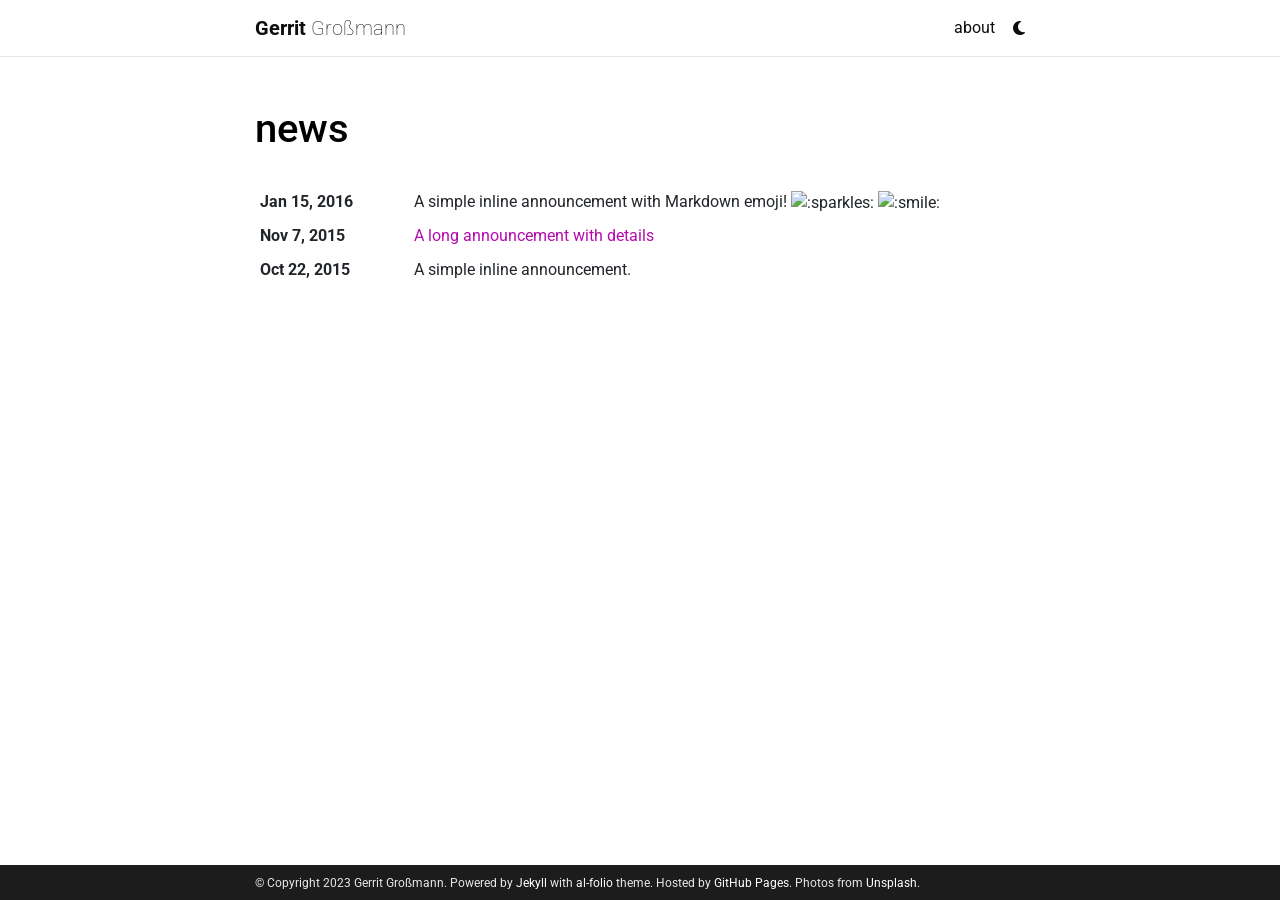
==== news/index.html @ 09aa47d1 "Initial commit" ====
<!DOCTYPE html> <html lang="en"> <head> <meta http-equiv="Content-Type" content="text/html; charset=UTF-8"> <meta charset="utf-8"> <meta name="viewport" content="width=device-width, initial-scale=1, shrink-to-fit=no"> <meta http-equiv="X-UA-Compatible" content="IE=edge"> <title>news | Gerrit Großmann</title> <meta name="author" content="Gerrit Großmann"> <meta name="description" content="A simple, whitespace theme for academics. Based on [*folio](https://github.com/bogoli/-folio) design. "> <meta name="keywords" content="jekyll, jekyll-theme, academic-website, portfolio-website"> <link rel="stylesheet" href="/assets/css/bootstrap.min.css?a4b3f509e79c54a512b890d73235ef04"> <link rel="stylesheet" href="https://cdn.jsdelivr.net/npm/mdbootstrap@4.20.0/css/mdb.min.css" integrity="sha256-jpjYvU3G3N6nrrBwXJoVEYI/0zw8htfFnhT9ljN3JJw=" crossorigin="anonymous"> <link defer rel="stylesheet" href="https://unpkg.com/bootstrap-table@1.22.1/dist/bootstrap-table.min.css"> <link rel="stylesheet" href="/assets/css/academicons.min.css?f0b7046b84e425c55f3463ac249818f5"> <link rel="stylesheet" type="text/css" href="https://fonts.googleapis.com/css?family=Roboto:300,400,500,700|Roboto+Slab:100,300,400,500,700|Material+Icons"> <link rel="stylesheet" href="/assets/css/jekyll-pygments-themes-github.css?19f3075a2d19613090fe9e16b564e1fe" media="" id="highlight_theme_light"> <link rel="shortcut icon" href="data:image/svg+xml,&lt;svg%20xmlns=%22http://www.w3.org/2000/svg%22%20viewBox=%220%200%20100%20100%22&gt;&lt;text%20y=%22.9em%22%20font-size=%2290%22&gt;%E2%9A%9B%EF%B8%8F&lt;/text&gt;&lt;/svg&gt;"> <link rel="stylesheet" href="/assets/css/main.css?d41d8cd98f00b204e9800998ecf8427e"> <link rel="canonical" href="https://gerritgr.github.io/news/"> <link rel="stylesheet" href="/assets/css/jekyll-pygments-themes-native.css?e74e74bf055e5729d44a7d031a5ca6a5" media="none" id="highlight_theme_dark"> <script src="/assets/js/theme.js?96d6b3e1c3604aca8b6134c7afdd5db6"></script> <script src="/assets/js/dark_mode.js?9b17307bb950ffa2e34be0227f53558f"></script> </head> <body class="fixed-top-nav "> <header> <nav id="navbar" class="navbar navbar-light navbar-expand-sm fixed-top"> <div class="container"> <a class="navbar-brand title font-weight-lighter" href="/"><span class="font-weight-bold">Gerrit </span>Großmann</a> <button class="navbar-toggler collapsed ml-auto" type="button" data-toggle="collapse" data-target="#navbarNav" aria-controls="navbarNav" aria-expanded="false" aria-label="Toggle navigation"> <span class="sr-only">Toggle navigation</span> <span class="icon-bar top-bar"></span> <span class="icon-bar middle-bar"></span> <span class="icon-bar bottom-bar"></span> </button> <div class="collapse navbar-collapse text-right" id="navbarNav"> <ul class="navbar-nav ml-auto flex-nowrap"> <li class="nav-item "> <a class="nav-link" href="/">about</a> </li> <li class="toggle-container"> <button id="light-toggle" title="Change theme"> <i class="fas fa-moon"></i> <i class="fas fa-sun"></i> </button> </li> </ul> </div> </div> </nav> <progress id="progress" value="0"> <div class="progress-container"> <span class="progress-bar"></span> </div> </progress> </header> <div class="container mt-5"> <div class="post"> <header class="post-header"> <h1 class="post-title">news</h1> <p class="post-description"></p> </header> <article> <div class="news"> <div class="table-responsive"> <table class="table table-sm table-borderless"> <tr> <th scope="row" style="width: 20%">Jan 15, 2016</th> <td> A simple inline announcement with Markdown emoji! <img class="emoji" title=":sparkles:" alt=":sparkles:" src="https://github.githubassets.com/images/icons/emoji/unicode/2728.png" height="20" width="20"> <img class="emoji" title=":smile:" alt=":smile:" src="https://github.githubassets.com/images/icons/emoji/unicode/1f604.png" height="20" width="20"> </td> </tr> <tr> <th scope="row" style="width: 20%">Nov 7, 2015</th> <td> <a class="news-title" href="/news/announcement_2/">A long announcement with details</a> </td> </tr> <tr> <th scope="row" style="width: 20%">Oct 22, 2015</th> <td> A simple inline announcement. </td> </tr> </table> </div> </div> </article> </div> </div> <footer class="fixed-bottom"> <div class="container mt-0"> © Copyright 2023 Gerrit Großmann. Powered by <a href="https://jekyllrb.com/" target="_blank" rel="external nofollow noopener">Jekyll</a> with <a href="https://github.com/alshedivat/al-folio" rel="external nofollow noopener" target="_blank">al-folio</a> theme. Hosted by <a href="https://pages.github.com/" target="_blank" rel="external nofollow noopener">GitHub Pages</a>. Photos from <a href="https://unsplash.com" target="_blank" rel="external nofollow noopener">Unsplash</a>. </div> </footer> <script src="https://cdn.jsdelivr.net/npm/jquery@3.6.0/dist/jquery.min.js" integrity="sha256-/xUj+3OJU5yExlq6GSYGSHk7tPXikynS7ogEvDej/m4=" crossorigin="anonymous"></script> <script src="/assets/js/bootstrap.bundle.min.js"></script> <script src="https://cdn.jsdelivr.net/npm/mdbootstrap@4.20.0/js/mdb.min.js" integrity="sha256-NdbiivsvWt7VYCt6hYNT3h/th9vSTL4EDWeGs5SN3DA=" crossorigin="anonymous"></script> <script defer src="https://cdn.jsdelivr.net/npm/masonry-layout@4.2.2/dist/masonry.pkgd.min.js" integrity="sha256-Nn1q/fx0H7SNLZMQ5Hw5JLaTRZp0yILA/FRexe19VdI=" crossorigin="anonymous"></script> <script defer src="https://cdn.jsdelivr.net/npm/imagesloaded@4/imagesloaded.pkgd.min.js"></script> <script defer src="/assets/js/masonry.js" type="text/javascript"></script> <script defer src="https://cdn.jsdelivr.net/npm/medium-zoom@1.0.8/dist/medium-zoom.min.js" integrity="sha256-7PhEpEWEW0XXQ0k6kQrPKwuoIomz8R8IYyuU1Qew4P8=" crossorigin="anonymous"></script> <script defer src="/assets/js/zoom.js?7b30caa5023af4af8408a472dc4e1ebb"></script> <script defer src="https://unpkg.com/bootstrap-table@1.22.1/dist/bootstrap-table.min.js"></script> <script src="/assets/js/no_defer.js?d633890033921b33e0ceb13d22340a9c"></script> <script defer src="/assets/js/common.js?acdb9690d7641b2f8d40529018c71a01"></script> <script defer src="/assets/js/copy_code.js?c9d9dd48933de3831b3ee5ec9c209cac" type="text/javascript"></script> <script async src="https://d1bxh8uas1mnw7.cloudfront.net/assets/embed.js"></script> <script async src="https://badge.dimensions.ai/badge.js"></script> <script type="text/javascript">window.MathJax={tex:{tags:"ams"}};</script> <script defer type="text/javascript" id="MathJax-script" src="https://cdn.jsdelivr.net/npm/mathjax@3.2.0/es5/tex-mml-chtml.js"></script> <script defer src="https://polyfill.io/v3/polyfill.min.js?features=es6"></script> <script type="text/javascript">function progressBarSetup(){"max"in document.createElement("progress")?(initializeProgressElement(),$(document).on("scroll",function(){progressBar.attr({value:getCurrentScrollPosition()})}),$(window).on("resize",initializeProgressElement)):(resizeProgressBar(),$(document).on("scroll",resizeProgressBar),$(window).on("resize",resizeProgressBar))}function getCurrentScrollPosition(){return $(window).scrollTop()}function initializeProgressElement(){let e=$("#navbar").outerHeight(!0);$("body").css({"padding-top":e}),$("progress-container").css({"padding-top":e}),progressBar.css({top:e}),progressBar.attr({max:getDistanceToScroll(),value:getCurrentScrollPosition()})}function getDistanceToScroll(){return $(document).height()-$(window).height()}function resizeProgressBar(){progressBar.css({width:getWidthPercentage()+"%"})}function getWidthPercentage(){return getCurrentScrollPosition()/getDistanceToScroll()*100}const progressBar=$("#progress");window.onload=function(){setTimeout(progressBarSetup,50)};</script> </body> </html>
---- assets/css/main.css ----
:root{--global-bg-color:#fff;--global-code-bg-color:rgba(181,9,172,0.05);--global-text-color:#000;--global-text-color-light:#828282;--global-theme-color:#b509ac;--global-hover-color:#b509ac;--global-hover-text-color:#fff;--global-footer-bg-color:#1c1c1d;--global-footer-text-color:#e8e8e8;--global-footer-link-color:#fff;--global-distill-app-color:#828282;--global-divider-color:rgba(0,0,0,.1);--global-card-bg-color:#fff;--global-tip-block:#42b983;--global-tip-block-bg:#e2f5ec;--global-tip-block-text:#215d42;--global-tip-block-title:#359469;--global-warning-block:#e7c000;--global-warning-block-bg:#fff8d8;--global-warning-block-text:#6b5900;--global-warning-block-title:#b29400;--global-danger-block:#c00;--global-danger-block-bg:#ffe0e0;--global-danger-block-text:#600;--global-danger-block-title:#c00}:root .fa-sun{display:none}:root .fa-moon{padding-left:10px;padding-top:12px;display:block}html[data-theme=dark]{--global-bg-color:#1c1c1d;--global-code-bg-color:#2c3237;--global-text-color:#e8e8e8;--global-text-color-light:#e8e8e8;--global-theme-color:#2698ba;--global-hover-color:#2698ba;--global-hover-text-color:#fff;--global-footer-bg-color:#e8e8e8;--global-footer-text-color:#1c1c1d;--global-footer-link-color:#000;--global-distill-app-color:#e8e8e8;--global-divider-color:#424246;--global-card-bg-color:#212529;--global-tip-block:#42b983;--global-tip-block-bg:#e2f5ec;--global-tip-block-text:#215d42;--global-tip-block-title:#359469;--global-warning-block:#e7c000;--global-warning-block-bg:#fff8d8;--global-warning-block-text:#6b5900;--global-warning-block-title:#b29400;--global-danger-block:#c00;--global-danger-block-bg:#ffe0e0;--global-danger-block-text:#600;--global-danger-block-title:#c00}html[data-theme=dark] .fa-sun{padding-left:10px;padding-top:12px;display:block}html[data-theme=dark] .fa-moon{display:none}body{padding-bottom:70px;color:var(--global-text-color);background-color:var(--global-bg-color)}body h1,body h2,body h3,body h4,body h5,body h6{scroll-margin-top:66px}body.fixed-top-nav{padding-top:56px}.container{max-width:800px}.profile img{width:100%}p,h1,h2,h3,h4,h5,h6,em,div,li,span,strong{color:var(--global-text-color)}hr{border-top:1px solid var(--global-divider-color)}table td,table th{font-size:1rem}table th{font-weight:bold}a,table.table a{color:var(--global-theme-color)}a:hover,table.table a:hover{color:var(--global-theme-color);text-decoration:underline}a:hover:after :not(.nav-item.dropdown),table.table a:hover:after :not(.nav-item.dropdown){width:100%}.table-dark{background-color:rgba(0,0,0,0)}figure,img{max-width:90vw}blockquote{background:var(--global-bg-color);border-left:5px solid var(--global-theme-color);margin:1.5em 0;padding:1em;font-size:1.2rem}blockquote p{margin-bottom:0}.caption{font-size:.875rem;margin-top:.75rem;margin-bottom:1.5rem;text-align:center}.card{background-color:var(--global-card-bg-color)}.card img{width:100%}.citation,.citation-number{color:var(--global-theme-color)}.profile{width:100%}.profile .more-info{margin-bottom:5px;margin-top:5px;font-family:monospace}.profile .more-info p{display:inline-block;margin:0}.profile.float-right{margin-left:1rem}@media(min-width:576px){.profile{width:30%}}.post-description{margin-bottom:2rem;font-size:.875rem}.post-description a{color:inherit}.post-description a:hover{color:var(--global-theme-color);text-decoration:none}
.navbar{box-shadow:none;border-bottom:1px solid var(--global-divider-color);background-color:var(--global-bg-color);opacity:.95}.navbar .dropdown-menu{background-color:var(--global-bg-color);border:1px solid var(--global-divider-color)}.navbar .dropdown-menu a:not(.active){color:var(--global-text-color)}.navbar .dropdown-menu a:hover{color:var(--global-hover-color)}.dropdown-item{color:var(--global-text-color)}.dropdown-item:hover{color:var(--global-hover-color);background-color:var(--global-bg-color)}.navbar.navbar-light a:hover{text-decoration:none}.navbar.navbar-light .navbar-brand{color:var(--global-text-color)}.navbar.navbar-light .navbar-nav .nav-item .nav-link{color:var(--global-text-color)}.navbar.navbar-light .navbar-nav .nav-item .nav-link:hover{color:var(--global-hover-color)}.navbar.navbar-light .navbar-nav .nav-item.active>.nav-link{background-color:inherit;font-weight:bolder;color:var(--global-theme-color)}.navbar.navbar-light .navbar-nav .nav-item.active>.nav-link:hover{color:var(--global-hover-color)}.navbar-toggler .icon-bar{display:block;width:22px;height:2px;background-color:var(--global-text-color);border-radius:1px;margin-bottom:4px;transition:all .2s}.navbar-toggler .top-bar{transform:rotate(45deg);transform-origin:10% 10%}.navbar-toggler .middle-bar{opacity:0}.navbar-toggler .bottom-bar{transform:rotate(-45deg);transform-origin:10% 90%}.navbar-toggler.collapsed .top-bar{transform:rotate(0)}.navbar-toggler.collapsed .middle-bar{opacity:1}.navbar-toggler.collapsed .bottom-bar{transform:rotate(0)}#light-toggle{padding:0;border:0;background-color:inherit;color:var(--global-text-color)}#light-toggle:hover{color:var(--global-hover-color)}footer.fixed-bottom{background-color:var(--global-footer-bg-color);font-size:.75rem}footer.fixed-bottom .container{color:var(--global-footer-text-color);padding-top:9px;padding-bottom:8px}footer.fixed-bottom a{color:var(--global-footer-link-color)}footer.fixed-bottom a:hover{color:var(--global-theme-color);text-decoration:none}.distill a:hover{border-bottom-color:var(--global-theme-color);text-decoration:none}.projects a{text-decoration:none}.projects .card img{width:100%}.projects .grid-item{width:250px;margin-bottom:10px}.publications{margin-top:2rem}.publications h1{color:var(--global-theme-color);font-size:2rem;text-align:center;margin-top:1em;margin-bottom:1em}.publications h2{margin-bottom:1rem}.publications h2 span{font-size:1.5rem}.publications h2.bibliography{color:var(--global-divider-color);border-top:1px solid var(--global-divider-color);padding-top:1rem;margin-top:2rem;margin-bottom:-2rem;text-align:right}.publications ol.bibliography{list-style:none;padding:0;margin-top:0}.publications ol.bibliography li{margin-bottom:1rem}.publications ol.bibliography li .preview{width:100%;min-width:80px;max-width:200px}.publications ol.bibliography li .abbr{height:2rem;margin-bottom:.5rem}.publications ol.bibliography li .abbr abbr{display:inline-block;background-color:var(--global-theme-color);padding-left:1rem;padding-right:1rem}.publications ol.bibliography li .abbr abbr a{color:#fff}.publications ol.bibliography li .abbr abbr a:hover{text-decoration:none}.publications ol.bibliography li .title{font-weight:bolder}.publications ol.bibliography li .author a{border-bottom:1px dashed var(--global-theme-color)}.publications ol.bibliography li .author a:hover{border-bottom-style:solid;text-decoration:none}.publications ol.bibliography li .author>em{border-bottom:1px solid;font-style:normal}.publications ol.bibliography li .links a.btn{color:var(--global-text-color);border:1px solid var(--global-text-color);padding-left:1rem;padding-right:1rem;padding-top:.25rem;padding-bottom:.25rem;margin-left:0}.publications ol.bibliography li .links a.btn:hover{color:var(--global-theme-color);border-color:var(--global-theme-color)}.publications ol.bibliography li .hidden{font-size:.875rem;max-height:0;overflow:hidden;text-align:justify;transition-property:.15s ease;-moz-transition:.15s ease;-ms-transition:.15s ease;-o-transition:.15s ease;transition:all .15s ease}.publications ol.bibliography li .hidden p{line-height:1.4em;margin:10px}.publications ol.bibliography li .hidden pre{font-size:1em;line-height:1.4em;padding:10px}.publications ol.bibliography li .hidden.open{max-height:100em;transition-property:.15s ease;-moz-transition:.15s ease;-ms-transition:.15s ease;-o-transition:.15s ease;transition:all .15s ease}.publications ol.bibliography li div.abstract.hidden{border:dashed 1px var(--global-bg-color)}.publications ol.bibliography li div.abstract.hidden.open{border-color:var(--global-text-color)}figure.highlight{margin:0 0 1rem}pre{color:var(--global-theme-color);background-color:var(--global-code-bg-color);border-radius:6px;padding:6px 12px}pre pre,pre code{background-color:rgba(0,0,0,0);border-radius:0;margin-bottom:0;padding:0}code{color:var(--global-theme-color);background-color:var(--global-code-bg-color);border-radius:3px;padding:3px 3px}html.transition,html.transition *,html.transition *:before,html.transition *:after{transition:all 750ms!important;transition-delay:0!important}.post .post-meta{color:var(--global-text-color-light);font-size:.875rem;margin-bottom:0}.post .post-tags{color:var(--global-text-color-light);font-size:.875rem;padding-top:.25rem;padding-bottom:1rem}.post .post-tags a{color:var(--global-text-color-light);text-decoration:none}.post .post-tags a:hover{color:var(--global-theme-color)}progress{position:fixed;left:0;top:56px;z-index:10;width:100%;height:1px;-webkit-appearance:none;-moz-appearance:none;appearance:none;border:0;background-color:rgba(0,0,0,0);color:var(--global-theme-color)}progress::-webkit-progress-bar{background-color:rgba(0,0,0,0)}progress::-webkit-progress-value{background-color:var(--global-theme-color)}progress::-moz-progress-bar{background-color:var(--global-theme-color)}
.progress-container{width:100%;background-color:rgba(0,0,0,0);position:fixed;top:56px;left:0;height:5px;display:block}.progress-bar{background-color:var(--global-theme-color);width:0;display:block;height:inherit}.code-display-wrapper{position:relative}.code-display-wrapper .copy{background:var(--global-card-bg-color);border-color:var(--global-bg-color);border-radius:.3rem;border-style:none;color:var(--global-text-color);font-size:medium;opacity:0;position:absolute;right:.5rem;top:.5rem}.code-display-wrapper:active .copy,.code-display-wrapper:focus .copy,.code-display-wrapper:hover .copy{color:var(--global-hover-color);opacity:1}nav[data-toggle=toc]{top:5rem}nav[data-toggle=toc] .nav .nav>li>a{font-size:.75rem}nav[data-toggle=toc] .nav>li>a{color:var(--global-text-color);font-size:.75rem}nav[data-toggle=toc] .nav>li>a:hover{color:var(--global-hover-color);border-left-color:var(--global-hover-color)}nav[data-toggle=toc] .nav-link.active{color:var(--global-theme-color);border-left-color:var(--global-theme-color);font-size:.75rem}nav[data-toggle=toc] .nav-link.active:hover{color:var(--global-hover-color);border-left-color:var(--global-hover-color)}@media(max-width:576px){nav[data-toggle=toc]{visibility:hidden;height:0;top:0}}d-byline{border-top-color:var(--global-divider-color)!important}d-byline h3{color:var(--global-text-color)!important}d-byline a,d-article d-byline a{color:var(--global-text-color)!important}d-byline a:hover,d-article d-byline a:hover{color:var(--global-hover-color)!important}d-article{border-top-color:var(--global-divider-color)!important}d-article p,d-article h1,d-article h2,d-article h3,d-article h4,d-article h5,d-article h6,d-article li,d-article table{color:var(--global-text-color)!important}d-article h1,d-article h2,d-article hr,d-article table,d-article table th,d-article table td{border-bottom-color:var(--global-divider-color)!important}d-article a{color:var(--global-theme-color)!important}d-article a:hover{color:var(--global-theme-color)!important}d-article b i{display:inline}d-article blockquote{border-left:2px solid var(--global-theme-color)!important}d-article details{color:var(--global-text-color);background-color:var(--global-code-bg-color);margin-top:0;padding:8px 12px;position:relative;border-radius:6px;display:block;margin-bottom:20px;grid-column:text;overflow:auto;max-width:100%}d-article details summary{color:var(--global-theme-color)}d-article details p{margin-top:.5rem;margin-bottom:.5rem}
d-article d-footnote{scroll-margin-top:66px}d-appendix{border-top-color:var(--global-divider-color)!important;color:var(--global-distill-app-color)!important}d-appendix h3,d-appendix li,d-appendix span{color:var(--global-distill-app-color)!important}d-appendix a,d-appendix a.footnote-backlink{color:var(--global-distill-app-color)!important}d-appendix a:hover,d-appendix a.footnote-backlink:hover{color:var(--global-hover-color)!important}p.location{font-size:.7rem;white-space:nowrap}td.department{font-size:.8rem}div.list-group{display:flex;flex-wrap:wrap;flex-direction:column;align-items:flex-start;margin-bottom:2rem}/*!
 * Font Awesome Free 6.4.0 by @fontawesome - https://fontawesome.com
 * License - https://fontawesome.com/license/free (Icons: CC BY 4.0, Fonts: SIL OFL 1.1, Code: MIT License)
 * Copyright 2023 Fonticons, Inc.
 */.fa{font-family:var(--fa-style-family,"Font Awesome 6 Free");font-weight:var(--fa-style,900)}.fa,.fas,.fa-solid,.fa-regular,.fab,.fa-brands{-moz-osx-font-smoothing:grayscale;-webkit-font-smoothing:antialiased;display:var(--fa-display,inline-block);font-style:normal;font-variant:normal;line-height:1;text-rendering:auto}.fas,.fa-solid,.fa-regular{font-family:"Font Awesome 6 Free"}.fab,.fa-brands{font-family:"Font Awesome 6 Brands"}.fa-sm{font-size:.875em;line-height:.0714285718em;vertical-align:.0535714295em}@keyframes fa-beat{0%,90%{transform:scale(1)}45%{transform:scale(var(--fa-beat-scale,1.25))}}@keyframes fa-bounce{0%{transform:scale(1,1) translateY(0)}10%{transform:scale(var(--fa-bounce-start-scale-x,1.1),var(--fa-bounce-start-scale-y,0.9)) translateY(0)}30%{transform:scale(var(--fa-bounce-jump-scale-x,0.9),var(--fa-bounce-jump-scale-y,1.1)) translateY(var(--fa-bounce-height,-0.5em))}50%{transform:scale(var(--fa-bounce-land-scale-x,1.05),var(--fa-bounce-land-scale-y,0.95)) translateY(0)}57%{transform:scale(1,1) translateY(var(--fa-bounce-rebound,-0.125em))}64%{transform:scale(1,1) translateY(0)}100%{transform:scale(1,1) translateY(0)}}@keyframes fa-fade{50%{opacity:var(--fa-fade-opacity,0.4)}}@keyframes fa-beat-fade{0%,100%{opacity:var(--fa-beat-fade-opacity,0.4);transform:scale(1)}50%{opacity:1;transform:scale(var(--fa-beat-fade-scale,1.125))}}@keyframes fa-flip{50%{transform:rotate3d(var(--fa-flip-x,0),var(--fa-flip-y,1),var(--fa-flip-z,0),var(--fa-flip-angle,-180deg))}}@keyframes fa-shake{0%{transform:rotate(-15deg)}4%{transform:rotate(15deg)}8%,24%{transform:rotate(-18deg)}12%,28%{transform:rotate(18deg)}16%{transform:rotate(-22deg)}20%{transform:rotate(22deg)}32%{transform:rotate(-12deg)}36%{transform:rotate(12deg)}40%,100%{transform:rotate(0)}}@keyframes fa-spin{0%{transform:rotate(0)}100%{transform:rotate(360deg)}}.fa-school::before{content:""}.fa-clipboard::before{content:""}.fa-seedling::before{content:""}.fa-clipboard-check::before{content:""}.fa-file-pdf::before{content:""}.fa-sun::before{content:""}.fa-user-graduate::before{content:""}.fa-moon::before{content:""}.fa-calendar::before{content:""}.fa-book::before{content:""}.fa-dollar-sign::before{content:"\$"}.fa-building-columns::before{content:""}.sr-only{position:absolute;width:1px;height:1px;padding:0;margin:-1px;overflow:hidden;clip:rect(0,0,0,0);white-space:nowrap;border-width:0}/*!
 * Font Awesome Free 6.4.0 by @fontawesome - https://fontawesome.com
 * License - https://fontawesome.com/license/free (Icons: CC BY 4.0, Fonts: SIL OFL 1.1, Code: MIT License)
 * Copyright 2023 Fonticons, Inc.
 */:root{--fa-style-family-brands:"Font Awesome 6 Brands";--fa-font-brands:normal 400 1em/1 "Font Awesome 6 Brands"}@font-face{font-family:"Font Awesome 6 Brands";font-style:normal;font-weight:400;font-display:block;src:url("../webfonts/fa-brands-400.woff2") format("woff2"),url("../webfonts/fa-brands-400.ttf") format("truetype")}.fab,.fa-brands{font-weight:400}.fa-linkedin-in:before{content:""}.fa-researchgate:before{content:""}.fa-github:before{content:""}.fa-medium:before{content:""}/*!
 * Font Awesome Free 6.4.0 by @fontawesome - https://fontawesome.com
 * License - https://fontawesome.com/license/free (Icons: CC BY 4.0, Fonts: SIL OFL 1.1, Code: MIT License)
 * Copyright 2023 Fonticons, Inc.
 */:root{--fa-style-family-classic:"Font Awesome 6 Free";--fa-font-solid:normal 900 1em/1 "Font Awesome 6 Free"}@font-face{font-family:"Font Awesome 6 Free";font-style:normal;font-weight:900;font-display:block;src:url("../webfonts/fa-solid-900.woff2") format("woff2"),url("../webfonts/fa-solid-900.ttf") format("truetype")}.fas,.fa-solid{font-weight:900}/*!
 * Font Awesome Free 6.4.0 by @fontawesome - https://fontawesome.com
 * License - https://fontawesome.com/license/free (Icons: CC BY 4.0, Fonts: SIL OFL 1.1, Code: MIT License)
 * Copyright 2023 Fonticons, Inc.
 */:root{--fa-style-family-classic:"Font Awesome 6 Free";--fa-font-regular:normal 400 1em/1 "Font Awesome 6 Free"}@font-face{font-family:"Font Awesome 6 Free";font-style:normal;font-weight:400;font-display:block;src:url("../webfonts/fa-regular-400.woff2") format("woff2"),url("../webfonts/fa-regular-400.ttf") format("truetype")}.fa-regular{font-weight:400}
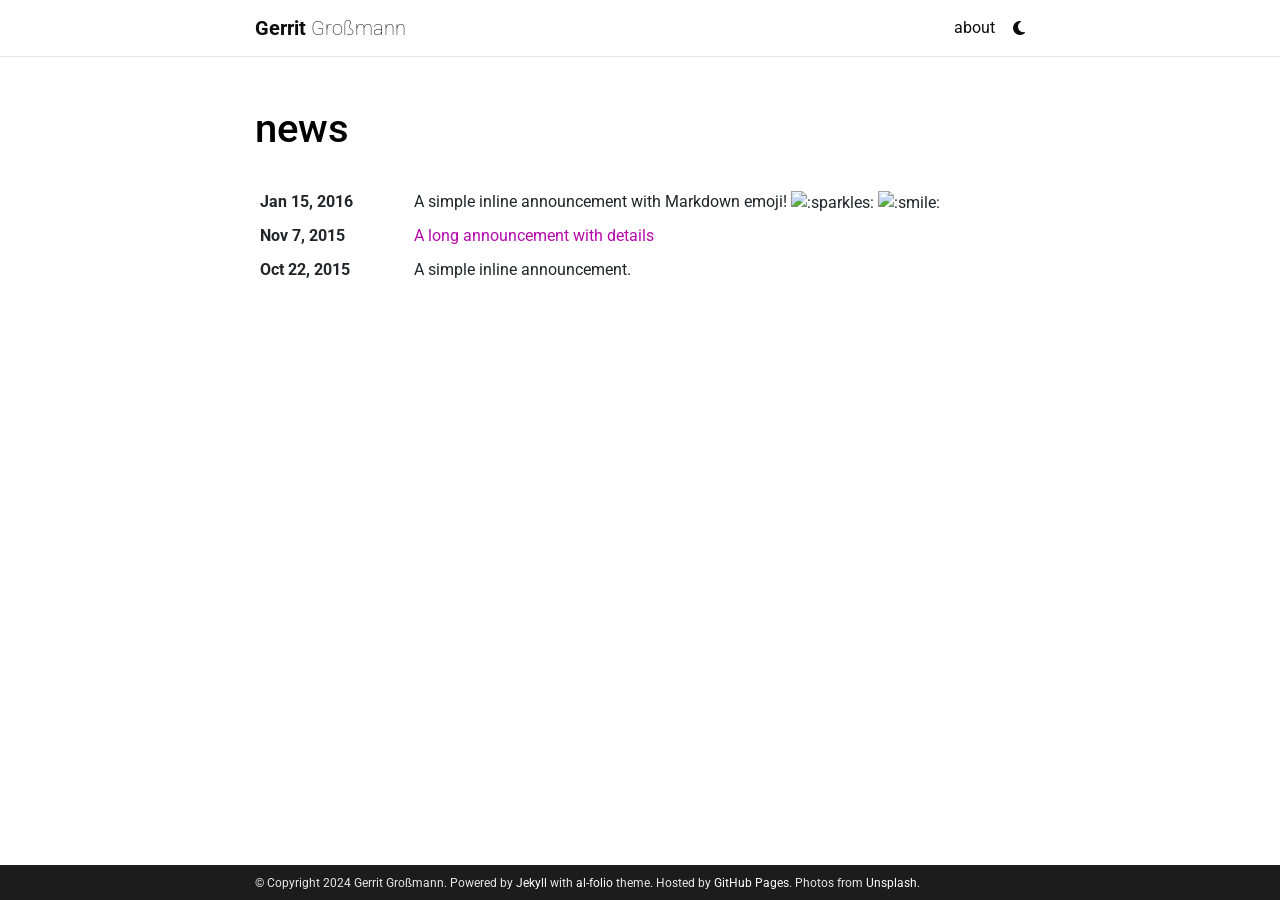
==== commit 9c8f14b3: "Deploying to gh-pages from @ gerritgr/gerritgr.github.io@36a37ed9f8e5936221d8ebb2b2de9a957a42a667 🚀" ====
--- a/news/index.html
+++ b/news/index.html
@@ -1 +1 @@
-<!DOCTYPE html> <html lang="en"> <head> <meta http-equiv="Content-Type" content="text/html; charset=UTF-8"> <meta charset="utf-8"> <meta name="viewport" content="width=device-width, initial-scale=1, shrink-to-fit=no"> <meta http-equiv="X-UA-Compatible" content="IE=edge"> <title>news | Gerrit Großmann</title> <meta name="author" content="Gerrit Großmann"> <meta name="description" content="A simple, whitespace theme for academics. Based on [*folio](https://github.com/bogoli/-folio) design. "> <meta name="keywords" content="jekyll, jekyll-theme, academic-website, portfolio-website"> <link rel="stylesheet" href="/assets/css/bootstrap.min.css?a4b3f509e79c54a512b890d73235ef04"> <link rel="stylesheet" href="https://cdn.jsdelivr.net/npm/mdbootstrap@4.20.0/css/mdb.min.css" integrity="sha256-jpjYvU3G3N6nrrBwXJoVEYI/0zw8htfFnhT9ljN3JJw=" crossorigin="anonymous"> <link defer rel="stylesheet" href="https://unpkg.com/bootstrap-table@1.22.1/dist/bootstrap-table.min.css"> <link rel="stylesheet" href="/assets/css/academicons.min.css?f0b7046b84e425c55f3463ac249818f5"> <link rel="stylesheet" type="text/css" href="https://fonts.googleapis.com/css?family=Roboto:300,400,500,700|Roboto+Slab:100,300,400,500,700|Material+Icons"> <link rel="stylesheet" href="/assets/css/jekyll-pygments-themes-github.css?19f3075a2d19613090fe9e16b564e1fe" media="" id="highlight_theme_light"> <link rel="shortcut icon" href="data:image/svg+xml,&lt;svg%20xmlns=%22http://www.w3.org/2000/svg%22%20viewBox=%220%200%20100%20100%22&gt;&lt;text%20y=%22.9em%22%20font-size=%2290%22&gt;%E2%9A%9B%EF%B8%8F&lt;/text&gt;&lt;/svg&gt;"> <link rel="stylesheet" href="/assets/css/main.css?d41d8cd98f00b204e9800998ecf8427e"> <link rel="canonical" href="https://gerritgr.github.io/news/"> <link rel="stylesheet" href="/assets/css/jekyll-pygments-themes-native.css?e74e74bf055e5729d44a7d031a5ca6a5" media="none" id="highlight_theme_dark"> <script src="/assets/js/theme.js?96d6b3e1c3604aca8b6134c7afdd5db6"></script> <script src="/assets/js/dark_mode.js?9b17307bb950ffa2e34be0227f53558f"></script> </head> <body class="fixed-top-nav "> <header> <nav id="navbar" class="navbar navbar-light navbar-expand-sm fixed-top"> <div class="container"> <a class="navbar-brand title font-weight-lighter" href="/"><span class="font-weight-bold">Gerrit </span>Großmann</a> <button class="navbar-toggler collapsed ml-auto" type="button" data-toggle="collapse" data-target="#navbarNav" aria-controls="navbarNav" aria-expanded="false" aria-label="Toggle navigation"> <span class="sr-only">Toggle navigation</span> <span class="icon-bar top-bar"></span> <span class="icon-bar middle-bar"></span> <span class="icon-bar bottom-bar"></span> </button> <div class="collapse navbar-collapse text-right" id="navbarNav"> <ul class="navbar-nav ml-auto flex-nowrap"> <li class="nav-item "> <a class="nav-link" href="/">about</a> </li> <li class="toggle-container"> <button id="light-toggle" title="Change theme"> <i class="fas fa-moon"></i> <i class="fas fa-sun"></i> </button> </li> </ul> </div> </div> </nav> <progress id="progress" value="0"> <div class="progress-container"> <span class="progress-bar"></span> </div> </progress> </header> <div class="container mt-5"> <div class="post"> <header class="post-header"> <h1 class="post-title">news</h1> <p class="post-description"></p> </header> <article> <div class="news"> <div class="table-responsive"> <table class="table table-sm table-borderless"> <tr> <th scope="row" style="width: 20%">Jan 15, 2016</th> <td> A simple inline announcement with Markdown emoji! <img class="emoji" title=":sparkles:" alt=":sparkles:" src="https://github.githubassets.com/images/icons/emoji/unicode/2728.png" height="20" width="20"> <img class="emoji" title=":smile:" alt=":smile:" src="https://github.githubassets.com/images/icons/emoji/unicode/1f604.png" height="20" width="20"> </td> </tr> <tr> <th scope="row" style="width: 20%">Nov 7, 2015</th> <td> <a class="news-title" href="/news/announcement_2/">A long announcement with details</a> </td> </tr> <tr> <th scope="row" style="width: 20%">Oct 22, 2015</th> <td> A simple inline announcement. </td> </tr> </table> </div> </div> </article> </div> </div> <footer class="fixed-bottom"> <div class="container mt-0"> © Copyright 2023 Gerrit Großmann. Powered by <a href="https://jekyllrb.com/" target="_blank" rel="external nofollow noopener">Jekyll</a> with <a href="https://github.com/alshedivat/al-folio" rel="external nofollow noopener" target="_blank">al-folio</a> theme. Hosted by <a href="https://pages.github.com/" target="_blank" rel="external nofollow noopener">GitHub Pages</a>. Photos from <a href="https://unsplash.com" target="_blank" rel="external nofollow noopener">Unsplash</a>. </div> </footer> <script src="https://cdn.jsdelivr.net/npm/jquery@3.6.0/dist/jquery.min.js" integrity="sha256-/xUj+3OJU5yExlq6GSYGSHk7tPXikynS7ogEvDej/m4=" crossorigin="anonymous"></script> <script src="/assets/js/bootstrap.bundle.min.js"></script> <script src="https://cdn.jsdelivr.net/npm/mdbootstrap@4.20.0/js/mdb.min.js" integrity="sha256-NdbiivsvWt7VYCt6hYNT3h/th9vSTL4EDWeGs5SN3DA=" crossorigin="anonymous"></script> <script defer src="https://cdn.jsdelivr.net/npm/masonry-layout@4.2.2/dist/masonry.pkgd.min.js" integrity="sha256-Nn1q/fx0H7SNLZMQ5Hw5JLaTRZp0yILA/FRexe19VdI=" crossorigin="anonymous"></script> <script defer src="https://cdn.jsdelivr.net/npm/imagesloaded@4/imagesloaded.pkgd.min.js"></script> <script defer src="/assets/js/masonry.js" type="text/javascript"></script> <script defer src="https://cdn.jsdelivr.net/npm/medium-zoom@1.0.8/dist/medium-zoom.min.js" integrity="sha256-7PhEpEWEW0XXQ0k6kQrPKwuoIomz8R8IYyuU1Qew4P8=" crossorigin="anonymous"></script> <script defer src="/assets/js/zoom.js?7b30caa5023af4af8408a472dc4e1ebb"></script> <script defer src="https://unpkg.com/bootstrap-table@1.22.1/dist/bootstrap-table.min.js"></script> <script src="/assets/js/no_defer.js?d633890033921b33e0ceb13d22340a9c"></script> <script defer src="/assets/js/common.js?acdb9690d7641b2f8d40529018c71a01"></script> <script defer src="/assets/js/copy_code.js?c9d9dd48933de3831b3ee5ec9c209cac" type="text/javascript"></script> <script async src="https://d1bxh8uas1mnw7.cloudfront.net/assets/embed.js"></script> <script async src="https://badge.dimensions.ai/badge.js"></script> <script type="text/javascript">window.MathJax={tex:{tags:"ams"}};</script> <script defer type="text/javascript" id="MathJax-script" src="https://cdn.jsdelivr.net/npm/mathjax@3.2.0/es5/tex-mml-chtml.js"></script> <script defer src="https://polyfill.io/v3/polyfill.min.js?features=es6"></script> <script type="text/javascript">function progressBarSetup(){"max"in document.createElement("progress")?(initializeProgressElement(),$(document).on("scroll",function(){progressBar.attr({value:getCurrentScrollPosition()})}),$(window).on("resize",initializeProgressElement)):(resizeProgressBar(),$(document).on("scroll",resizeProgressBar),$(window).on("resize",resizeProgressBar))}function getCurrentScrollPosition(){return $(window).scrollTop()}function initializeProgressElement(){let e=$("#navbar").outerHeight(!0);$("body").css({"padding-top":e}),$("progress-container").css({"padding-top":e}),progressBar.css({top:e}),progressBar.attr({max:getDistanceToScroll(),value:getCurrentScrollPosition()})}function getDistanceToScroll(){return $(document).height()-$(window).height()}function resizeProgressBar(){progressBar.css({width:getWidthPercentage()+"%"})}function getWidthPercentage(){return getCurrentScrollPosition()/getDistanceToScroll()*100}const progressBar=$("#progress");window.onload=function(){setTimeout(progressBarSetup,50)};</script> </body> </html>+<!DOCTYPE html> <html lang="en"> <head> <meta http-equiv="Content-Type" content="text/html; charset=UTF-8"> <meta charset="utf-8"> <meta name="viewport" content="width=device-width, initial-scale=1, shrink-to-fit=no"> <meta http-equiv="X-UA-Compatible" content="IE=edge"> <title>news | Gerrit Großmann</title> <meta name="author" content="Gerrit Großmann"> <meta name="description" content="A simple, whitespace theme for academics. Based on [*folio](https://github.com/bogoli/-folio) design. "> <meta name="keywords" content="jekyll, jekyll-theme, academic-website, portfolio-website"> <link rel="stylesheet" href="/assets/css/bootstrap.min.css?a4b3f509e79c54a512b890d73235ef04"> <link rel="stylesheet" href="https://cdn.jsdelivr.net/npm/mdbootstrap@4.20.0/css/mdb.min.css" integrity="sha256-jpjYvU3G3N6nrrBwXJoVEYI/0zw8htfFnhT9ljN3JJw=" crossorigin="anonymous"> <link defer rel="stylesheet" href="https://unpkg.com/bootstrap-table@1.22.1/dist/bootstrap-table.min.css"> <link rel="stylesheet" href="/assets/css/academicons.min.css?f0b7046b84e425c55f3463ac249818f5"> <link rel="stylesheet" type="text/css" href="https://fonts.googleapis.com/css?family=Roboto:300,400,500,700|Roboto+Slab:100,300,400,500,700|Material+Icons"> <link rel="stylesheet" href="/assets/css/jekyll-pygments-themes-github.css?19f3075a2d19613090fe9e16b564e1fe" media="" id="highlight_theme_light"> <link rel="shortcut icon" href="data:image/svg+xml,&lt;svg%20xmlns=%22http://www.w3.org/2000/svg%22%20viewBox=%220%200%20100%20100%22&gt;&lt;text%20y=%22.9em%22%20font-size=%2290%22&gt;%E2%9A%9B%EF%B8%8F&lt;/text&gt;&lt;/svg&gt;"> <link rel="stylesheet" href="/assets/css/main.css?d41d8cd98f00b204e9800998ecf8427e"> <link rel="canonical" href="https://gerritgr.github.io/news/"> <link rel="stylesheet" href="/assets/css/jekyll-pygments-themes-native.css?e74e74bf055e5729d44a7d031a5ca6a5" media="none" id="highlight_theme_dark"> <script src="/assets/js/theme.js?96d6b3e1c3604aca8b6134c7afdd5db6"></script> <script src="/assets/js/dark_mode.js?9b17307bb950ffa2e34be0227f53558f"></script> </head> <body class="fixed-top-nav "> <header> <nav id="navbar" class="navbar navbar-light navbar-expand-sm fixed-top"> <div class="container"> <a class="navbar-brand title font-weight-lighter" href="/"><span class="font-weight-bold">Gerrit </span>Großmann</a> <button class="navbar-toggler collapsed ml-auto" type="button" data-toggle="collapse" data-target="#navbarNav" aria-controls="navbarNav" aria-expanded="false" aria-label="Toggle navigation"> <span class="sr-only">Toggle navigation</span> <span class="icon-bar top-bar"></span> <span class="icon-bar middle-bar"></span> <span class="icon-bar bottom-bar"></span> </button> <div class="collapse navbar-collapse text-right" id="navbarNav"> <ul class="navbar-nav ml-auto flex-nowrap"> <li class="nav-item "> <a class="nav-link" href="/">about</a> </li> <li class="toggle-container"> <button id="light-toggle" title="Change theme"> <i class="fas fa-moon"></i> <i class="fas fa-sun"></i> </button> </li> </ul> </div> </div> </nav> <progress id="progress" value="0"> <div class="progress-container"> <span class="progress-bar"></span> </div> </progress> </header> <div class="container mt-5"> <div class="post"> <header class="post-header"> <h1 class="post-title">news</h1> <p class="post-description"></p> </header> <article> <div class="news"> <div class="table-responsive"> <table class="table table-sm table-borderless"> <tr> <th scope="row" style="width: 20%">Jan 15, 2016</th> <td> A simple inline announcement with Markdown emoji! <img class="emoji" title=":sparkles:" alt=":sparkles:" src="https://github.githubassets.com/images/icons/emoji/unicode/2728.png" height="20" width="20"> <img class="emoji" title=":smile:" alt=":smile:" src="https://github.githubassets.com/images/icons/emoji/unicode/1f604.png" height="20" width="20"> </td> </tr> <tr> <th scope="row" style="width: 20%">Nov 7, 2015</th> <td> <a class="news-title" href="/news/announcement_2/">A long announcement with details</a> </td> </tr> <tr> <th scope="row" style="width: 20%">Oct 22, 2015</th> <td> A simple inline announcement. </td> </tr> </table> </div> </div> </article> </div> </div> <footer class="fixed-bottom"> <div class="container mt-0"> © Copyright 2024 Gerrit Großmann. Powered by <a href="https://jekyllrb.com/" target="_blank" rel="external nofollow noopener">Jekyll</a> with <a href="https://github.com/alshedivat/al-folio" rel="external nofollow noopener" target="_blank">al-folio</a> theme. Hosted by <a href="https://pages.github.com/" target="_blank" rel="external nofollow noopener">GitHub Pages</a>. Photos from <a href="https://unsplash.com" target="_blank" rel="external nofollow noopener">Unsplash</a>. </div> </footer> <script src="https://cdn.jsdelivr.net/npm/jquery@3.6.0/dist/jquery.min.js" integrity="sha256-/xUj+3OJU5yExlq6GSYGSHk7tPXikynS7ogEvDej/m4=" crossorigin="anonymous"></script> <script src="/assets/js/bootstrap.bundle.min.js"></script> <script src="https://cdn.jsdelivr.net/npm/mdbootstrap@4.20.0/js/mdb.min.js" integrity="sha256-NdbiivsvWt7VYCt6hYNT3h/th9vSTL4EDWeGs5SN3DA=" crossorigin="anonymous"></script> <script defer src="https://cdn.jsdelivr.net/npm/masonry-layout@4.2.2/dist/masonry.pkgd.min.js" integrity="sha256-Nn1q/fx0H7SNLZMQ5Hw5JLaTRZp0yILA/FRexe19VdI=" crossorigin="anonymous"></script> <script defer src="https://cdn.jsdelivr.net/npm/imagesloaded@4/imagesloaded.pkgd.min.js"></script> <script defer src="/assets/js/masonry.js" type="text/javascript"></script> <script defer src="https://cdn.jsdelivr.net/npm/medium-zoom@1.0.8/dist/medium-zoom.min.js" integrity="sha256-7PhEpEWEW0XXQ0k6kQrPKwuoIomz8R8IYyuU1Qew4P8=" crossorigin="anonymous"></script> <script defer src="/assets/js/zoom.js?7b30caa5023af4af8408a472dc4e1ebb"></script> <script defer src="https://unpkg.com/bootstrap-table@1.22.1/dist/bootstrap-table.min.js"></script> <script src="/assets/js/no_defer.js?d633890033921b33e0ceb13d22340a9c"></script> <script defer src="/assets/js/common.js?acdb9690d7641b2f8d40529018c71a01"></script> <script defer src="/assets/js/copy_code.js?c9d9dd48933de3831b3ee5ec9c209cac" type="text/javascript"></script> <script async src="https://d1bxh8uas1mnw7.cloudfront.net/assets/embed.js"></script> <script async src="https://badge.dimensions.ai/badge.js"></script> <script type="text/javascript">window.MathJax={tex:{tags:"ams"}};</script> <script defer type="text/javascript" id="MathJax-script" src="https://cdn.jsdelivr.net/npm/mathjax@3.2.0/es5/tex-mml-chtml.js"></script> <script defer src="https://polyfill.io/v3/polyfill.min.js?features=es6"></script> <script type="text/javascript">function progressBarSetup(){"max"in document.createElement("progress")?(initializeProgressElement(),$(document).on("scroll",function(){progressBar.attr({value:getCurrentScrollPosition()})}),$(window).on("resize",initializeProgressElement)):(resizeProgressBar(),$(document).on("scroll",resizeProgressBar),$(window).on("resize",resizeProgressBar))}function getCurrentScrollPosition(){return $(window).scrollTop()}function initializeProgressElement(){let e=$("#navbar").outerHeight(!0);$("body").css({"padding-top":e}),$("progress-container").css({"padding-top":e}),progressBar.css({top:e}),progressBar.attr({max:getDistanceToScroll(),value:getCurrentScrollPosition()})}function getDistanceToScroll(){return $(document).height()-$(window).height()}function resizeProgressBar(){progressBar.css({width:getWidthPercentage()+"%"})}function getWidthPercentage(){return getCurrentScrollPosition()/getDistanceToScroll()*100}const progressBar=$("#progress");window.onload=function(){setTimeout(progressBarSetup,50)};</script> </body> </html>
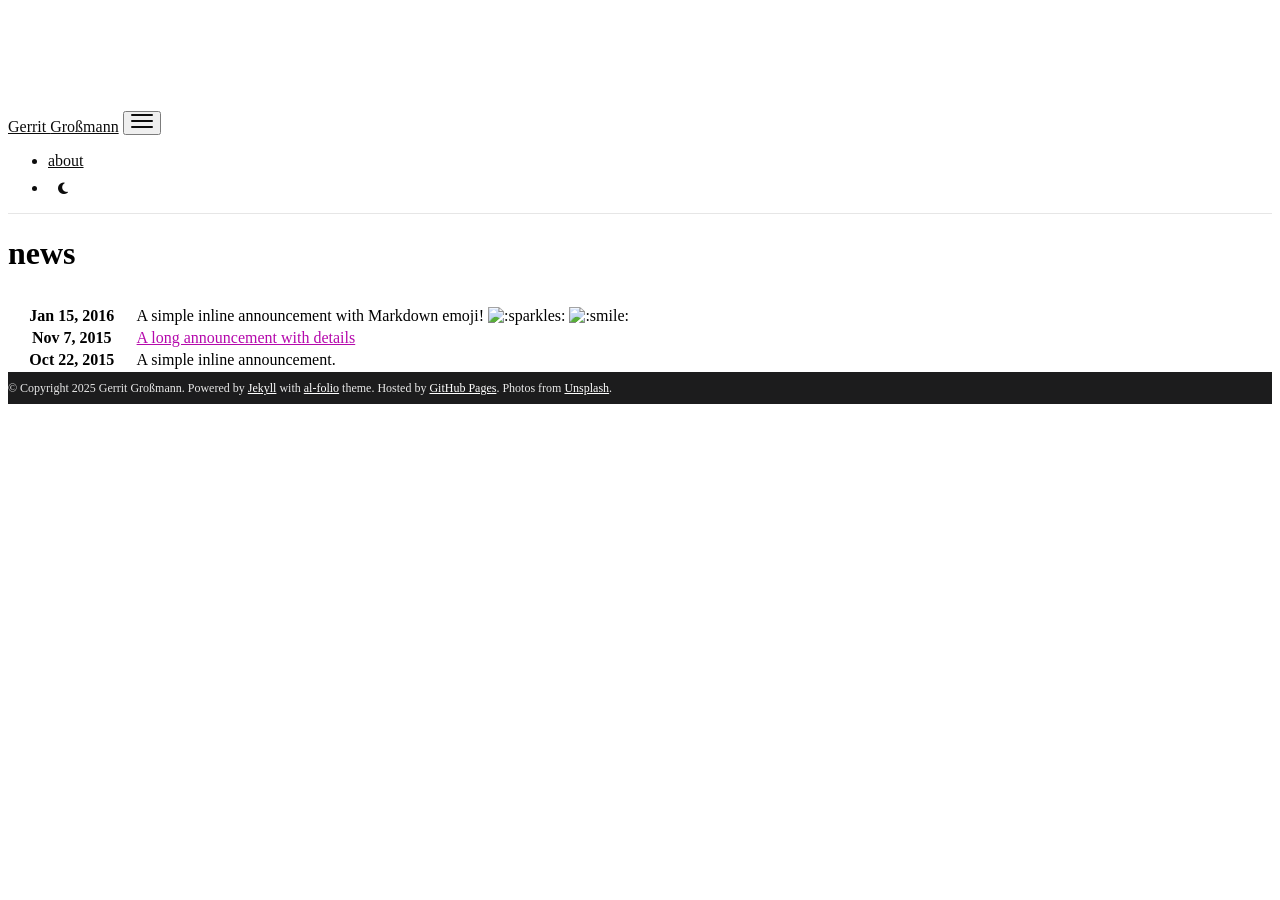
==== commit efde9aa5: "Deploying to gh-pages from @ gerritgr/gerritgr.github.io@2f4a556dd468c54d9ed2a4d35aa4296ee96fe0f7 🚀" ====
--- a/news/index.html
+++ b/news/index.html
@@ -1 +1 @@
-<!DOCTYPE html> <html lang="en"> <head> <meta http-equiv="Content-Type" content="text/html; charset=UTF-8"> <meta charset="utf-8"> <meta name="viewport" content="width=device-width, initial-scale=1, shrink-to-fit=no"> <meta http-equiv="X-UA-Compatible" content="IE=edge"> <title>news | Gerrit Großmann</title> <meta name="author" content="Gerrit Großmann"> <meta name="description" content="A simple, whitespace theme for academics. Based on [*folio](https://github.com/bogoli/-folio) design. "> <meta name="keywords" content="jekyll, jekyll-theme, academic-website, portfolio-website"> <link rel="stylesheet" href="/assets/css/bootstrap.min.css?a4b3f509e79c54a512b890d73235ef04"> <link rel="stylesheet" href="https://cdn.jsdelivr.net/npm/mdbootstrap@4.20.0/css/mdb.min.css" integrity="sha256-jpjYvU3G3N6nrrBwXJoVEYI/0zw8htfFnhT9ljN3JJw=" crossorigin="anonymous"> <link defer rel="stylesheet" href="https://unpkg.com/bootstrap-table@1.22.1/dist/bootstrap-table.min.css"> <link rel="stylesheet" href="/assets/css/academicons.min.css?f0b7046b84e425c55f3463ac249818f5"> <link rel="stylesheet" type="text/css" href="https://fonts.googleapis.com/css?family=Roboto:300,400,500,700|Roboto+Slab:100,300,400,500,700|Material+Icons"> <link rel="stylesheet" href="/assets/css/jekyll-pygments-themes-github.css?19f3075a2d19613090fe9e16b564e1fe" media="" id="highlight_theme_light"> <link rel="shortcut icon" href="data:image/svg+xml,&lt;svg%20xmlns=%22http://www.w3.org/2000/svg%22%20viewBox=%220%200%20100%20100%22&gt;&lt;text%20y=%22.9em%22%20font-size=%2290%22&gt;%E2%9A%9B%EF%B8%8F&lt;/text&gt;&lt;/svg&gt;"> <link rel="stylesheet" href="/assets/css/main.css?d41d8cd98f00b204e9800998ecf8427e"> <link rel="canonical" href="https://gerritgr.github.io/news/"> <link rel="stylesheet" href="/assets/css/jekyll-pygments-themes-native.css?e74e74bf055e5729d44a7d031a5ca6a5" media="none" id="highlight_theme_dark"> <script src="/assets/js/theme.js?96d6b3e1c3604aca8b6134c7afdd5db6"></script> <script src="/assets/js/dark_mode.js?9b17307bb950ffa2e34be0227f53558f"></script> </head> <body class="fixed-top-nav "> <header> <nav id="navbar" class="navbar navbar-light navbar-expand-sm fixed-top"> <div class="container"> <a class="navbar-brand title font-weight-lighter" href="/"><span class="font-weight-bold">Gerrit </span>Großmann</a> <button class="navbar-toggler collapsed ml-auto" type="button" data-toggle="collapse" data-target="#navbarNav" aria-controls="navbarNav" aria-expanded="false" aria-label="Toggle navigation"> <span class="sr-only">Toggle navigation</span> <span class="icon-bar top-bar"></span> <span class="icon-bar middle-bar"></span> <span class="icon-bar bottom-bar"></span> </button> <div class="collapse navbar-collapse text-right" id="navbarNav"> <ul class="navbar-nav ml-auto flex-nowrap"> <li class="nav-item "> <a class="nav-link" href="/">about</a> </li> <li class="toggle-container"> <button id="light-toggle" title="Change theme"> <i class="fas fa-moon"></i> <i class="fas fa-sun"></i> </button> </li> </ul> </div> </div> </nav> <progress id="progress" value="0"> <div class="progress-container"> <span class="progress-bar"></span> </div> </progress> </header> <div class="container mt-5"> <div class="post"> <header class="post-header"> <h1 class="post-title">news</h1> <p class="post-description"></p> </header> <article> <div class="news"> <div class="table-responsive"> <table class="table table-sm table-borderless"> <tr> <th scope="row" style="width: 20%">Jan 15, 2016</th> <td> A simple inline announcement with Markdown emoji! <img class="emoji" title=":sparkles:" alt=":sparkles:" src="https://github.githubassets.com/images/icons/emoji/unicode/2728.png" height="20" width="20"> <img class="emoji" title=":smile:" alt=":smile:" src="https://github.githubassets.com/images/icons/emoji/unicode/1f604.png" height="20" width="20"> </td> </tr> <tr> <th scope="row" style="width: 20%">Nov 7, 2015</th> <td> <a class="news-title" href="/news/announcement_2/">A long announcement with details</a> </td> </tr> <tr> <th scope="row" style="width: 20%">Oct 22, 2015</th> <td> A simple inline announcement. </td> </tr> </table> </div> </div> </article> </div> </div> <footer class="fixed-bottom"> <div class="container mt-0"> © Copyright 2024 Gerrit Großmann. Powered by <a href="https://jekyllrb.com/" target="_blank" rel="external nofollow noopener">Jekyll</a> with <a href="https://github.com/alshedivat/al-folio" rel="external nofollow noopener" target="_blank">al-folio</a> theme. Hosted by <a href="https://pages.github.com/" target="_blank" rel="external nofollow noopener">GitHub Pages</a>. Photos from <a href="https://unsplash.com" target="_blank" rel="external nofollow noopener">Unsplash</a>. </div> </footer> <script src="https://cdn.jsdelivr.net/npm/jquery@3.6.0/dist/jquery.min.js" integrity="sha256-/xUj+3OJU5yExlq6GSYGSHk7tPXikynS7ogEvDej/m4=" crossorigin="anonymous"></script> <script src="/assets/js/bootstrap.bundle.min.js"></script> <script src="https://cdn.jsdelivr.net/npm/mdbootstrap@4.20.0/js/mdb.min.js" integrity="sha256-NdbiivsvWt7VYCt6hYNT3h/th9vSTL4EDWeGs5SN3DA=" crossorigin="anonymous"></script> <script defer src="https://cdn.jsdelivr.net/npm/masonry-layout@4.2.2/dist/masonry.pkgd.min.js" integrity="sha256-Nn1q/fx0H7SNLZMQ5Hw5JLaTRZp0yILA/FRexe19VdI=" crossorigin="anonymous"></script> <script defer src="https://cdn.jsdelivr.net/npm/imagesloaded@4/imagesloaded.pkgd.min.js"></script> <script defer src="/assets/js/masonry.js" type="text/javascript"></script> <script defer src="https://cdn.jsdelivr.net/npm/medium-zoom@1.0.8/dist/medium-zoom.min.js" integrity="sha256-7PhEpEWEW0XXQ0k6kQrPKwuoIomz8R8IYyuU1Qew4P8=" crossorigin="anonymous"></script> <script defer src="/assets/js/zoom.js?7b30caa5023af4af8408a472dc4e1ebb"></script> <script defer src="https://unpkg.com/bootstrap-table@1.22.1/dist/bootstrap-table.min.js"></script> <script src="/assets/js/no_defer.js?d633890033921b33e0ceb13d22340a9c"></script> <script defer src="/assets/js/common.js?acdb9690d7641b2f8d40529018c71a01"></script> <script defer src="/assets/js/copy_code.js?c9d9dd48933de3831b3ee5ec9c209cac" type="text/javascript"></script> <script async src="https://d1bxh8uas1mnw7.cloudfront.net/assets/embed.js"></script> <script async src="https://badge.dimensions.ai/badge.js"></script> <script type="text/javascript">window.MathJax={tex:{tags:"ams"}};</script> <script defer type="text/javascript" id="MathJax-script" src="https://cdn.jsdelivr.net/npm/mathjax@3.2.0/es5/tex-mml-chtml.js"></script> <script defer src="https://polyfill.io/v3/polyfill.min.js?features=es6"></script> <script type="text/javascript">function progressBarSetup(){"max"in document.createElement("progress")?(initializeProgressElement(),$(document).on("scroll",function(){progressBar.attr({value:getCurrentScrollPosition()})}),$(window).on("resize",initializeProgressElement)):(resizeProgressBar(),$(document).on("scroll",resizeProgressBar),$(window).on("resize",resizeProgressBar))}function getCurrentScrollPosition(){return $(window).scrollTop()}function initializeProgressElement(){let e=$("#navbar").outerHeight(!0);$("body").css({"padding-top":e}),$("progress-container").css({"padding-top":e}),progressBar.css({top:e}),progressBar.attr({max:getDistanceToScroll(),value:getCurrentScrollPosition()})}function getDistanceToScroll(){return $(document).height()-$(window).height()}function resizeProgressBar(){progressBar.css({width:getWidthPercentage()+"%"})}function getWidthPercentage(){return getCurrentScrollPosition()/getDistanceToScroll()*100}const progressBar=$("#progress");window.onload=function(){setTimeout(progressBarSetup,50)};</script> </body> </html>+<!DOCTYPE html> <html lang="en"> <head> <meta http-equiv="Content-Type" content="text/html; charset=UTF-8"> <meta charset="utf-8"> <meta name="viewport" content="width=device-width, initial-scale=1, shrink-to-fit=no"> <meta http-equiv="X-UA-Compatible" content="IE=edge"> <title>news | Gerrit Großmann</title> <meta name="author" content="Gerrit Großmann"> <meta name="description" content="A simple, whitespace theme for academics. Based on [*folio](https://github.com/bogoli/-folio) design. "> <meta name="keywords" content="jekyll, jekyll-theme, academic-website, portfolio-website"> <link rel="stylesheet" href="/assets/css/bootstrap.min.css?a4b3f509e79c54a512b890d73235ef04"> <link rel="stylesheet" href="https://cdn.jsdelivr.net/npm/mdbootstrap@4.20.0/css/mdb.min.css" integrity="sha256-jpjYvU3G3N6nrrBwXJoVEYI/0zw8htfFnhT9ljN3JJw=" crossorigin="anonymous"> <link defer rel="stylesheet" href="https://unpkg.com/bootstrap-table@1.22.1/dist/bootstrap-table.min.css"> <link rel="stylesheet" href="/assets/css/academicons.min.css?f0b7046b84e425c55f3463ac249818f5"> <link rel="stylesheet" type="text/css" href="https://fonts.googleapis.com/css?family=Roboto:300,400,500,700|Roboto+Slab:100,300,400,500,700|Material+Icons"> <link rel="stylesheet" href="/assets/css/jekyll-pygments-themes-github.css?19f3075a2d19613090fe9e16b564e1fe" media="" id="highlight_theme_light"> <link rel="shortcut icon" href="data:image/svg+xml,&lt;svg%20xmlns=%22http://www.w3.org/2000/svg%22%20viewBox=%220%200%20100%20100%22&gt;&lt;text%20y=%22.9em%22%20font-size=%2290%22&gt;%E2%9A%9B%EF%B8%8F&lt;/text&gt;&lt;/svg&gt;"> <link rel="stylesheet" href="/assets/css/main.css?d41d8cd98f00b204e9800998ecf8427e"> <link rel="canonical" href="https://gerritgr.github.io/news/"> <link rel="stylesheet" href="/assets/css/jekyll-pygments-themes-native.css?e74e74bf055e5729d44a7d031a5ca6a5" media="none" id="highlight_theme_dark"> <script src="/assets/js/theme.js?96d6b3e1c3604aca8b6134c7afdd5db6"></script> <script src="/assets/js/dark_mode.js?9b17307bb950ffa2e34be0227f53558f"></script> </head> <body class="fixed-top-nav "> <header> <nav id="navbar" class="navbar navbar-light navbar-expand-sm fixed-top"> <div class="container"> <a class="navbar-brand title font-weight-lighter" href="/"><span class="font-weight-bold">Gerrit </span>Großmann</a> <button class="navbar-toggler collapsed ml-auto" type="button" data-toggle="collapse" data-target="#navbarNav" aria-controls="navbarNav" aria-expanded="false" aria-label="Toggle navigation"> <span class="sr-only">Toggle navigation</span> <span class="icon-bar top-bar"></span> <span class="icon-bar middle-bar"></span> <span class="icon-bar bottom-bar"></span> </button> <div class="collapse navbar-collapse text-right" id="navbarNav"> <ul class="navbar-nav ml-auto flex-nowrap"> <li class="nav-item "> <a class="nav-link" href="/">about</a> </li> <li class="toggle-container"> <button id="light-toggle" title="Change theme"> <i class="fas fa-moon"></i> <i class="fas fa-sun"></i> </button> </li> </ul> </div> </div> </nav> <progress id="progress" value="0"> <div class="progress-container"> <span class="progress-bar"></span> </div> </progress> </header> <div class="container mt-5"> <div class="post"> <header class="post-header"> <h1 class="post-title">news</h1> <p class="post-description"></p> </header> <article> <div class="news"> <div class="table-responsive"> <table class="table table-sm table-borderless"> <tr> <th scope="row" style="width: 20%">Jan 15, 2016</th> <td> A simple inline announcement with Markdown emoji! <img class="emoji" title=":sparkles:" alt=":sparkles:" src="https://github.githubassets.com/images/icons/emoji/unicode/2728.png" height="20" width="20"> <img class="emoji" title=":smile:" alt=":smile:" src="https://github.githubassets.com/images/icons/emoji/unicode/1f604.png" height="20" width="20"> </td> </tr> <tr> <th scope="row" style="width: 20%">Nov 7, 2015</th> <td> <a class="news-title" href="/news/announcement_2/">A long announcement with details</a> </td> </tr> <tr> <th scope="row" style="width: 20%">Oct 22, 2015</th> <td> A simple inline announcement. </td> </tr> </table> </div> </div> </article> </div> </div> <footer class="fixed-bottom"> <div class="container mt-0"> © Copyright 2025 Gerrit Großmann. Powered by <a href="https://jekyllrb.com/" target="_blank" rel="external nofollow noopener">Jekyll</a> with <a href="https://github.com/alshedivat/al-folio" rel="external nofollow noopener" target="_blank">al-folio</a> theme. Hosted by <a href="https://pages.github.com/" target="_blank" rel="external nofollow noopener">GitHub Pages</a>. Photos from <a href="https://unsplash.com" target="_blank" rel="external nofollow noopener">Unsplash</a>. </div> </footer> <script src="https://cdn.jsdelivr.net/npm/jquery@3.6.0/dist/jquery.min.js" integrity="sha256-/xUj+3OJU5yExlq6GSYGSHk7tPXikynS7ogEvDej/m4=" crossorigin="anonymous"></script> <script src="/assets/js/bootstrap.bundle.min.js"></script> <script src="https://cdn.jsdelivr.net/npm/mdbootstrap@4.20.0/js/mdb.min.js" integrity="sha256-NdbiivsvWt7VYCt6hYNT3h/th9vSTL4EDWeGs5SN3DA=" crossorigin="anonymous"></script> <script defer src="https://cdn.jsdelivr.net/npm/masonry-layout@4.2.2/dist/masonry.pkgd.min.js" integrity="sha256-Nn1q/fx0H7SNLZMQ5Hw5JLaTRZp0yILA/FRexe19VdI=" crossorigin="anonymous"></script> <script defer src="https://cdn.jsdelivr.net/npm/imagesloaded@4/imagesloaded.pkgd.min.js"></script> <script defer src="/assets/js/masonry.js" type="text/javascript"></script> <script defer src="https://cdn.jsdelivr.net/npm/medium-zoom@1.0.8/dist/medium-zoom.min.js" integrity="sha256-7PhEpEWEW0XXQ0k6kQrPKwuoIomz8R8IYyuU1Qew4P8=" crossorigin="anonymous"></script> <script defer src="/assets/js/zoom.js?7b30caa5023af4af8408a472dc4e1ebb"></script> <script defer src="https://unpkg.com/bootstrap-table@1.22.1/dist/bootstrap-table.min.js"></script> <script src="/assets/js/no_defer.js?d633890033921b33e0ceb13d22340a9c"></script> <script defer src="/assets/js/common.js?acdb9690d7641b2f8d40529018c71a01"></script> <script defer src="/assets/js/copy_code.js?c9d9dd48933de3831b3ee5ec9c209cac" type="text/javascript"></script> <script async src="https://d1bxh8uas1mnw7.cloudfront.net/assets/embed.js"></script> <script async src="https://badge.dimensions.ai/badge.js"></script> <script type="text/javascript">window.MathJax={tex:{tags:"ams"}};</script> <script defer type="text/javascript" id="MathJax-script" src="https://cdn.jsdelivr.net/npm/mathjax@3.2.0/es5/tex-mml-chtml.js"></script> <script defer src="https://polyfill.io/v3/polyfill.min.js?features=es6"></script> <script type="text/javascript">function progressBarSetup(){"max"in document.createElement("progress")?(initializeProgressElement(),$(document).on("scroll",function(){progressBar.attr({value:getCurrentScrollPosition()})}),$(window).on("resize",initializeProgressElement)):(resizeProgressBar(),$(document).on("scroll",resizeProgressBar),$(window).on("resize",resizeProgressBar))}function getCurrentScrollPosition(){return $(window).scrollTop()}function initializeProgressElement(){let e=$("#navbar").outerHeight(!0);$("body").css({"padding-top":e}),$("progress-container").css({"padding-top":e}),progressBar.css({top:e}),progressBar.attr({max:getDistanceToScroll(),value:getCurrentScrollPosition()})}function getDistanceToScroll(){return $(document).height()-$(window).height()}function resizeProgressBar(){progressBar.css({width:getWidthPercentage()+"%"})}function getWidthPercentage(){return getCurrentScrollPosition()/getDistanceToScroll()*100}const progressBar=$("#progress");window.onload=function(){setTimeout(progressBarSetup,50)};</script> </body> </html>
--- a/assets/css/jekyll-pygments-themes-github.css
+++ b/assets/css/jekyll-pygments-themes-github.css
@@ -0,0 +1 @@
+.highlight .hll{background-color:#ffc}.highlight .c{color:#998;font-style:italic}.highlight .err{color:#a61717;background-color:#e3d2d2}.highlight .k{color:#000;font-weight:bold}.highlight .o{color:#000;font-weight:bold}.highlight .cm{color:#998;font-style:italic}.highlight .cp{color:#999;font-weight:bold;font-style:italic}.highlight .c1{color:#998;font-style:italic}.highlight .cs{color:#999;font-weight:bold;font-style:italic}.highlight .gd{color:#000;background-color:#fdd}.highlight .ge{color:#000;font-style:italic}.highlight .gr{color:#a00}.highlight .gh{color:#999}.highlight .gi{color:#000;background-color:#dfd}.highlight .go{color:#888}.highlight .gp{color:#555}.highlight .gs{font-weight:bold}.highlight .gu{color:#aaa}.highlight .gt{color:#a00}.highlight .kc{color:#000;font-weight:bold}.highlight .kd{color:#000;font-weight:bold}.highlight .kn{color:#000;font-weight:bold}.highlight .kp{color:#000;font-weight:bold}.highlight .kr{color:#000;font-weight:bold}.highlight .kt{color:#458;font-weight:bold}.highlight .m{color:#099}.highlight .s{color:#d01040}.highlight .na{color:#008080}.highlight .nb{color:#0086b3}.highlight .nc{color:#458;font-weight:bold}.highlight .no{color:#008080}.highlight .nd{color:#3c5d5d;font-weight:bold}.highlight .ni{color:#800080}.highlight .ne{color:#900;font-weight:bold}.highlight .nf{color:#900;font-weight:bold}.highlight .nl{color:#900;font-weight:bold}.highlight .nn{color:#555}.highlight .nt{color:#000080}.highlight .nv{color:#008080}.highlight .ow{color:#000;font-weight:bold}.highlight .w{color:#bbb}.highlight .mf{color:#099}.highlight .mh{color:#099}.highlight .mi{color:#099}.highlight .mo{color:#099}.highlight .sb{color:#d01040}.highlight .sc{color:#d01040}.highlight .sd{color:#d01040}.highlight .s2{color:#d01040}.highlight .se{color:#d01040}.highlight .sh{color:#d01040}.highlight .si{color:#d01040}.highlight .sx{color:#d01040}.highlight .sr{color:#009926}.highlight .s1{color:#d01040}.highlight .ss{color:#990073}.highlight .bp{color:#999}.highlight .vc{color:#008080}.highlight .vg{color:#008080}.highlight .vi{color:#008080}.highlight .il{color:#099}
--- a/assets/css/main.css
+++ b/assets/css/main.css
@@ -1,20 +1,57 @@
-:root{--global-bg-color:#fff;--global-code-bg-color:rgba(181,9,172,0.05);--global-text-color:#000;--global-text-color-light:#828282;--global-theme-color:#b509ac;--global-hover-color:#b509ac;--global-hover-text-color:#fff;--global-footer-bg-color:#1c1c1d;--global-footer-text-color:#e8e8e8;--global-footer-link-color:#fff;--global-distill-app-color:#828282;--global-divider-color:rgba(0,0,0,.1);--global-card-bg-color:#fff;--global-tip-block:#42b983;--global-tip-block-bg:#e2f5ec;--global-tip-block-text:#215d42;--global-tip-block-title:#359469;--global-warning-block:#e7c000;--global-warning-block-bg:#fff8d8;--global-warning-block-text:#6b5900;--global-warning-block-title:#b29400;--global-danger-block:#c00;--global-danger-block-bg:#ffe0e0;--global-danger-block-text:#600;--global-danger-block-title:#c00}:root .fa-sun{display:none}:root .fa-moon{padding-left:10px;padding-top:12px;display:block}html[data-theme=dark]{--global-bg-color:#1c1c1d;--global-code-bg-color:#2c3237;--global-text-color:#e8e8e8;--global-text-color-light:#e8e8e8;--global-theme-color:#2698ba;--global-hover-color:#2698ba;--global-hover-text-color:#fff;--global-footer-bg-color:#e8e8e8;--global-footer-text-color:#1c1c1d;--global-footer-link-color:#000;--global-distill-app-color:#e8e8e8;--global-divider-color:#424246;--global-card-bg-color:#212529;--global-tip-block:#42b983;--global-tip-block-bg:#e2f5ec;--global-tip-block-text:#215d42;--global-tip-block-title:#359469;--global-warning-block:#e7c000;--global-warning-block-bg:#fff8d8;--global-warning-block-text:#6b5900;--global-warning-block-title:#b29400;--global-danger-block:#c00;--global-danger-block-bg:#ffe0e0;--global-danger-block-text:#600;--global-danger-block-title:#c00}html[data-theme=dark] .fa-sun{padding-left:10px;padding-top:12px;display:block}html[data-theme=dark] .fa-moon{display:none}body{padding-bottom:70px;color:var(--global-text-color);background-color:var(--global-bg-color)}body h1,body h2,body h3,body h4,body h5,body h6{scroll-margin-top:66px}body.fixed-top-nav{padding-top:56px}.container{max-width:800px}.profile img{width:100%}p,h1,h2,h3,h4,h5,h6,em,div,li,span,strong{color:var(--global-text-color)}hr{border-top:1px solid var(--global-divider-color)}table td,table th{font-size:1rem}table th{font-weight:bold}a,table.table a{color:var(--global-theme-color)}a:hover,table.table a:hover{color:var(--global-theme-color);text-decoration:underline}a:hover:after :not(.nav-item.dropdown),table.table a:hover:after :not(.nav-item.dropdown){width:100%}.table-dark{background-color:rgba(0,0,0,0)}figure,img{max-width:90vw}blockquote{background:var(--global-bg-color);border-left:5px solid var(--global-theme-color);margin:1.5em 0;padding:1em;font-size:1.2rem}blockquote p{margin-bottom:0}.caption{font-size:.875rem;margin-top:.75rem;margin-bottom:1.5rem;text-align:center}.card{background-color:var(--global-card-bg-color)}.card img{width:100%}.citation,.citation-number{color:var(--global-theme-color)}.profile{width:100%}.profile .more-info{margin-bottom:5px;margin-top:5px;font-family:monospace}.profile .more-info p{display:inline-block;margin:0}.profile.float-right{margin-left:1rem}@media(min-width:576px){.profile{width:30%}}.post-description{margin-bottom:2rem;font-size:.875rem}.post-description a{color:inherit}.post-description a:hover{color:var(--global-theme-color);text-decoration:none}
-.navbar{box-shadow:none;border-bottom:1px solid var(--global-divider-color);background-color:var(--global-bg-color);opacity:.95}.navbar .dropdown-menu{background-color:var(--global-bg-color);border:1px solid var(--global-divider-color)}.navbar .dropdown-menu a:not(.active){color:var(--global-text-color)}.navbar .dropdown-menu a:hover{color:var(--global-hover-color)}.dropdown-item{color:var(--global-text-color)}.dropdown-item:hover{color:var(--global-hover-color);background-color:var(--global-bg-color)}.navbar.navbar-light a:hover{text-decoration:none}.navbar.navbar-light .navbar-brand{color:var(--global-text-color)}.navbar.navbar-light .navbar-nav .nav-item .nav-link{color:var(--global-text-color)}.navbar.navbar-light .navbar-nav .nav-item .nav-link:hover{color:var(--global-hover-color)}.navbar.navbar-light .navbar-nav .nav-item.active>.nav-link{background-color:inherit;font-weight:bolder;color:var(--global-theme-color)}.navbar.navbar-light .navbar-nav .nav-item.active>.nav-link:hover{color:var(--global-hover-color)}.navbar-toggler .icon-bar{display:block;width:22px;height:2px;background-color:var(--global-text-color);border-radius:1px;margin-bottom:4px;transition:all .2s}.navbar-toggler .top-bar{transform:rotate(45deg);transform-origin:10% 10%}.navbar-toggler .middle-bar{opacity:0}.navbar-toggler .bottom-bar{transform:rotate(-45deg);transform-origin:10% 90%}.navbar-toggler.collapsed .top-bar{transform:rotate(0)}.navbar-toggler.collapsed .middle-bar{opacity:1}.navbar-toggler.collapsed .bottom-bar{transform:rotate(0)}#light-toggle{padding:0;border:0;background-color:inherit;color:var(--global-text-color)}#light-toggle:hover{color:var(--global-hover-color)}footer.fixed-bottom{background-color:var(--global-footer-bg-color);font-size:.75rem}footer.fixed-bottom .container{color:var(--global-footer-text-color);padding-top:9px;padding-bottom:8px}footer.fixed-bottom a{color:var(--global-footer-link-color)}footer.fixed-bottom a:hover{color:var(--global-theme-color);text-decoration:none}.distill a:hover{border-bottom-color:var(--global-theme-color);text-decoration:none}.projects a{text-decoration:none}.projects .card img{width:100%}.projects .grid-item{width:250px;margin-bottom:10px}.publications{margin-top:2rem}.publications h1{color:var(--global-theme-color);font-size:2rem;text-align:center;margin-top:1em;margin-bottom:1em}.publications h2{margin-bottom:1rem}.publications h2 span{font-size:1.5rem}.publications h2.bibliography{color:var(--global-divider-color);border-top:1px solid var(--global-divider-color);padding-top:1rem;margin-top:2rem;margin-bottom:-2rem;text-align:right}.publications ol.bibliography{list-style:none;padding:0;margin-top:0}.publications ol.bibliography li{margin-bottom:1rem}.publications ol.bibliography li .preview{width:100%;min-width:80px;max-width:200px}.publications ol.bibliography li .abbr{height:2rem;margin-bottom:.5rem}.publications ol.bibliography li .abbr abbr{display:inline-block;background-color:var(--global-theme-color);padding-left:1rem;padding-right:1rem}.publications ol.bibliography li .abbr abbr a{color:#fff}.publications ol.bibliography li .abbr abbr a:hover{text-decoration:none}.publications ol.bibliography li .title{font-weight:bolder}.publications ol.bibliography li .author a{border-bottom:1px dashed var(--global-theme-color)}.publications ol.bibliography li .author a:hover{border-bottom-style:solid;text-decoration:none}.publications ol.bibliography li .author>em{border-bottom:1px solid;font-style:normal}.publications ol.bibliography li .links a.btn{color:var(--global-text-color);border:1px solid var(--global-text-color);padding-left:1rem;padding-right:1rem;padding-top:.25rem;padding-bottom:.25rem;margin-left:0}.publications ol.bibliography li .links a.btn:hover{color:var(--global-theme-color);border-color:var(--global-theme-color)}.publications ol.bibliography li .hidden{font-size:.875rem;max-height:0;overflow:hidden;text-align:justify;transition-property:.15s ease;-moz-transition:.15s ease;-ms-transition:.15s ease;-o-transition:.15s ease;transition:all .15s ease}.publications ol.bibliography li .hidden p{line-height:1.4em;margin:10px}.publications ol.bibliography li .hidden pre{font-size:1em;line-height:1.4em;padding:10px}.publications ol.bibliography li .hidden.open{max-height:100em;transition-property:.15s ease;-moz-transition:.15s ease;-ms-transition:.15s ease;-o-transition:.15s ease;transition:all .15s ease}.publications ol.bibliography li div.abstract.hidden{border:dashed 1px var(--global-bg-color)}.publications ol.bibliography li div.abstract.hidden.open{border-color:var(--global-text-color)}figure.highlight{margin:0 0 1rem}pre{color:var(--global-theme-color);background-color:var(--global-code-bg-color);border-radius:6px;padding:6px 12px}pre pre,pre code{background-color:rgba(0,0,0,0);border-radius:0;margin-bottom:0;padding:0}code{color:var(--global-theme-color);background-color:var(--global-code-bg-color);border-radius:3px;padding:3px 3px}html.transition,html.transition *,html.transition *:before,html.transition *:after{transition:all 750ms!important;transition-delay:0!important}.post .post-meta{color:var(--global-text-color-light);font-size:.875rem;margin-bottom:0}.post .post-tags{color:var(--global-text-color-light);font-size:.875rem;padding-top:.25rem;padding-bottom:1rem}.post .post-tags a{color:var(--global-text-color-light);text-decoration:none}.post .post-tags a:hover{color:var(--global-theme-color)}progress{position:fixed;left:0;top:56px;z-index:10;width:100%;height:1px;-webkit-appearance:none;-moz-appearance:none;appearance:none;border:0;background-color:rgba(0,0,0,0);color:var(--global-theme-color)}progress::-webkit-progress-bar{background-color:rgba(0,0,0,0)}progress::-webkit-progress-value{background-color:var(--global-theme-color)}progress::-moz-progress-bar{background-color:var(--global-theme-color)}
-.progress-container{width:100%;background-color:rgba(0,0,0,0);position:fixed;top:56px;left:0;height:5px;display:block}.progress-bar{background-color:var(--global-theme-color);width:0;display:block;height:inherit}.code-display-wrapper{position:relative}.code-display-wrapper .copy{background:var(--global-card-bg-color);border-color:var(--global-bg-color);border-radius:.3rem;border-style:none;color:var(--global-text-color);font-size:medium;opacity:0;position:absolute;right:.5rem;top:.5rem}.code-display-wrapper:active .copy,.code-display-wrapper:focus .copy,.code-display-wrapper:hover .copy{color:var(--global-hover-color);opacity:1}nav[data-toggle=toc]{top:5rem}nav[data-toggle=toc] .nav .nav>li>a{font-size:.75rem}nav[data-toggle=toc] .nav>li>a{color:var(--global-text-color);font-size:.75rem}nav[data-toggle=toc] .nav>li>a:hover{color:var(--global-hover-color);border-left-color:var(--global-hover-color)}nav[data-toggle=toc] .nav-link.active{color:var(--global-theme-color);border-left-color:var(--global-theme-color);font-size:.75rem}nav[data-toggle=toc] .nav-link.active:hover{color:var(--global-hover-color);border-left-color:var(--global-hover-color)}@media(max-width:576px){nav[data-toggle=toc]{visibility:hidden;height:0;top:0}}d-byline{border-top-color:var(--global-divider-color)!important}d-byline h3{color:var(--global-text-color)!important}d-byline a,d-article d-byline a{color:var(--global-text-color)!important}d-byline a:hover,d-article d-byline a:hover{color:var(--global-hover-color)!important}d-article{border-top-color:var(--global-divider-color)!important}d-article p,d-article h1,d-article h2,d-article h3,d-article h4,d-article h5,d-article h6,d-article li,d-article table{color:var(--global-text-color)!important}d-article h1,d-article h2,d-article hr,d-article table,d-article table th,d-article table td{border-bottom-color:var(--global-divider-color)!important}d-article a{color:var(--global-theme-color)!important}d-article a:hover{color:var(--global-theme-color)!important}d-article b i{display:inline}d-article blockquote{border-left:2px solid var(--global-theme-color)!important}d-article details{color:var(--global-text-color);background-color:var(--global-code-bg-color);margin-top:0;padding:8px 12px;position:relative;border-radius:6px;display:block;margin-bottom:20px;grid-column:text;overflow:auto;max-width:100%}d-article details summary{color:var(--global-theme-color)}d-article details p{margin-top:.5rem;margin-bottom:.5rem}
-d-article d-footnote{scroll-margin-top:66px}d-appendix{border-top-color:var(--global-divider-color)!important;color:var(--global-distill-app-color)!important}d-appendix h3,d-appendix li,d-appendix span{color:var(--global-distill-app-color)!important}d-appendix a,d-appendix a.footnote-backlink{color:var(--global-distill-app-color)!important}d-appendix a:hover,d-appendix a.footnote-backlink:hover{color:var(--global-hover-color)!important}p.location{font-size:.7rem;white-space:nowrap}td.department{font-size:.8rem}div.list-group{display:flex;flex-wrap:wrap;flex-direction:column;align-items:flex-start;margin-bottom:2rem}/*!
+﻿:root{--global-bg-color:#fff;--global-code-bg-color:rgba(181,9,172,0.05);--global-text-color:#000;--global-text-color-light:#828282;--global-theme-color:#b509ac;--global-hover-color:#b509ac;--global-hover-text-color:#fff;--global-footer-bg-color:#1c1c1d;--global-footer-text-color:#e8e8e8;--global-footer-link-color:#fff;--global-distill-app-color:#828282;--global-divider-color:rgba(0,0,0,.1);--global-card-bg-color:#fff;--global-tip-block:#42b983;--global-tip-block-bg:#e2f5ec;--global-tip-block-text:#215d42;--global-tip-block-title:#359469;--global-warning-block:#e7c000;--global-warning-block-bg:#fff8d8;--global-warning-block-text:#6b5900;--global-warning-block-title:#b29400;--global-danger-block:#c00;--global-danger-block-bg:#ffe0e0;--global-danger-block-text:#600;--global-danger-block-title:#c00}:root .fa-sun{display:none}:root .fa-moon{padding-left:10px;padding-top:12px;display:block}:root .repo-img-light{display:block}:root .repo-img-dark{display:none}html[data-theme=dark]{--global-bg-color:#1c1c1d;--global-code-bg-color:#2c3237;--global-text-color:#e8e8e8;--global-text-color-light:#e8e8e8;--global-theme-color:#2698ba;--global-hover-color:#2698ba;--global-hover-text-color:#fff;--global-footer-bg-color:#e8e8e8;--global-footer-text-color:#1c1c1d;--global-footer-link-color:#000;--global-distill-app-color:#e8e8e8;--global-divider-color:#424246;--global-card-bg-color:#212529;--global-tip-block:#42b983;--global-tip-block-bg:#e2f5ec;--global-tip-block-text:#215d42;--global-tip-block-title:#359469;--global-warning-block:#e7c000;--global-warning-block-bg:#fff8d8;--global-warning-block-text:#6b5900;--global-warning-block-title:#b29400;--global-danger-block:#c00;--global-danger-block-bg:#ffe0e0;--global-danger-block-text:#600;--global-danger-block-title:#c00}html[data-theme=dark] .fa-sun{padding-left:10px;padding-top:12px;display:block}html[data-theme=dark] .fa-moon{display:none}html[data-theme=dark] .repo-img-light{display:none}html[data-theme=dark] .repo-img-dark{display:block}body{padding-bottom:70px;color:var(--global-text-color);background-color:var(--global-bg-color)}body h1,body h2,body h3,body h4,body h5,body h6{scroll-margin-top:66px}body.fixed-top-nav{padding-top:56px}body.sticky-bottom-footer{padding-bottom:0}.container{max-width:800px}.profile img{width:100%}p,h1,h2,h3,h4,h5,h6,em,div,li,span,strong{color:var(--global-text-color)}hr{border-top:1px solid var(--global-divider-color)}table td,table th{font-size:1rem}table th{font-weight:bold}a,table.table a{color:var(--global-theme-color)}a:hover,table.table a:hover{color:var(--global-theme-color);text-decoration:underline}a:hover:after :not(.nav-item.dropdown),table.table a:hover:after :not(.nav-item.dropdown){width:100%}.table-dark{background-color:rgba(0,0,0,0)}.table-dark.table-bordered{border:1px solid var(--global-divider-color)!important}figure,img{max-width:90vw}blockquote{background:var(--global-bg-color);border-left:5px solid var(--global-theme-color);margin:1.5em 0;padding:1em;font-size:1.2rem}blockquote p{margin-bottom:0}blockquote.block-tip{border-color:var(--global-tip-block);background-color:var(--global-tip-block-bg)}blockquote.block-tip p{color:var(--global-tip-block-text)}blockquote.block-tip h1,blockquote.block-tip h2,blockquote.block-tip h3,blockquote.block-tip h4,blockquote.block-tip h5,blockquote.block-tip h6{color:var(--global-tip-block-title)}blockquote.block-warning{border-color:var(--global-warning-block);background-color:var(--global-warning-block-bg)}blockquote.block-warning p{color:var(--global-warning-block-text)}blockquote.block-warning h1,blockquote.block-warning h2,blockquote.block-warning h3,blockquote.block-warning h4,blockquote.block-warning h5,blockquote.block-warning h6{color:var(--global-warning-block-title)}blockquote.block-danger{border-color:var(--global-danger-block);background-color:var(--global-danger-block-bg)}blockquote.block-danger p{color:var(--global-danger-block-text)}blockquote.block-danger h1,blockquote.block-danger h2,blockquote.block-danger h3,blockquote.block-danger h4,blockquote.block-danger h5,blockquote.block-danger h6{color:var(--global-danger-block-title)}.equation{margin-bottom:1rem;text-align:center}.caption{font-size:.875rem;margin-top:.75rem;margin-bottom:1.5rem;text-align:center}.card{background-color:var(--global-card-bg-color)}.card img{width:100%}.card .card-title{color:var(--global-text-color)}.card .card-item{width:auto;margin-bottom:10px}.card .card-item .row{display:flex;align-items:center}.citation,.citation-number{color:var(--global-theme-color)}.profile{width:100%}.profile .more-info{margin-bottom:5px;margin-top:5px;font-family:monospace}.profile .more-info p{display:inline-block;margin:0}.profile.float-right{margin-left:1rem}.profile.float-left{margin-right:1rem}@media(min-width:576px){.profile{width:30%}.profile .address p{display:block}}.post-description{margin-bottom:2rem;font-size:.875rem}.post-description a{color:inherit}.post-description a:hover{color:var(--global-theme-color);text-decoration:none}
+.navbar{box-shadow:none;border-bottom:1px solid var(--global-divider-color);background-color:var(--global-bg-color);opacity:.95}.navbar .dropdown-menu{background-color:var(--global-bg-color);border:1px solid var(--global-divider-color)}.navbar .dropdown-menu a:not(.active){color:var(--global-text-color)}.navbar .dropdown-menu a:hover{color:var(--global-hover-color)}.navbar .dropdown-menu .dropdown-divider{border-top:1px solid var(--global-divider-color)!important}.dropdown-item{color:var(--global-text-color)}.dropdown-item:hover{color:var(--global-hover-color);background-color:var(--global-bg-color)}.navbar.navbar-light a:hover{text-decoration:none}.navbar.navbar-light .navbar-brand{color:var(--global-text-color)}.navbar.navbar-light .navbar-nav .nav-item .nav-link{color:var(--global-text-color)}.navbar.navbar-light .navbar-nav .nav-item .nav-link:hover{color:var(--global-hover-color)}.navbar.navbar-light .navbar-nav .nav-item.active>.nav-link{background-color:inherit;font-weight:bolder;color:var(--global-theme-color)}.navbar.navbar-light .navbar-nav .nav-item.active>.nav-link:hover{color:var(--global-hover-color)}.navbar.navbar-light .navbar-brand.social{padding-bottom:0;padding-top:0;font-size:1.7rem}.navbar.navbar-light .navbar-brand.social a i::before{color:var(--global-text-color);transition-property:all .2s ease-in-out}.navbar.navbar-light .navbar-brand.social a:hover i::before{color:var(--global-theme-color)}.navbar-toggler .icon-bar{display:block;width:22px;height:2px;background-color:var(--global-text-color);border-radius:1px;margin-bottom:4px;transition:all .2s}.navbar-toggler .top-bar{transform:rotate(45deg);transform-origin:10% 10%}.navbar-toggler .middle-bar{opacity:0}.navbar-toggler .bottom-bar{transform:rotate(-45deg);transform-origin:10% 90%}.navbar-toggler.collapsed .top-bar{transform:rotate(0)}.navbar-toggler.collapsed .middle-bar{opacity:1}.navbar-toggler.collapsed .bottom-bar{transform:rotate(0)}#light-toggle{padding:0;border:0;background-color:inherit;color:var(--global-text-color)}#light-toggle:hover{color:var(--global-hover-color)}.social{text-align:center}.social .contact-icons{font-size:4rem}.social .contact-icons a i::before{color:var(--global-text-color);transition-property:all .2s ease-in-out}.social .contact-icons a:hover i::before{color:var(--global-theme-color)}.social .contact-note{font-size:.8rem}.wechat-modal{display:none;position:fixed;z-index:1;padding-top:100px;left:0;top:0;width:100%;height:100%;overflow:auto;background-color:#000;background-color:rgba(0,0,0,.8)}.wechat-modal>img{display:block;position:relative;top:50%;left:50%;width:33%;max-width:400px;transform:translate(-50%,-50%)}@media only screen and (max-width:400px){.wechat-modal>img{width:100%}}footer.fixed-bottom{background-color:var(--global-footer-bg-color);font-size:.75rem}footer.fixed-bottom .container{color:var(--global-footer-text-color);padding-top:9px;padding-bottom:8px}footer.fixed-bottom a{color:var(--global-footer-link-color)}footer.fixed-bottom a:hover{color:var(--global-theme-color);text-decoration:none}footer.sticky-bottom{border-top:1px solid var(--global-divider-color);padding-top:40px;padding-bottom:40px;font-size:.9rem}.cv{margin-bottom:40px}.cv .card{background-color:var(--global-card-bg-color);border:1px solid var(--global-divider-color)}.cv .card .list-group-item{background-color:inherit;border-color:var(--global-divider-color)}.cv .card .list-group-item .badge{color:var(--global-card-bg-color)!important;background-color:var(--global-theme-color)!important}.table-cv-map{background-color:rgba(0,0,0,0);border:0;color:var(--global-text-color)}@media(min-width:768px){.repo{max-width:50%}}.header-bar{border-bottom:1px solid var(--global-divider-color);text-align:center;padding-top:2rem;padding-bottom:3rem}.header-bar h1{color:var(--global-theme-color);font-size:5rem}.tag-category-list{border-bottom:1px solid var(--global-divider-color);text-align:center;padding-top:1rem}.tag-category-list ul{justify-content:center;display:flow-root}.tag-category-list ul p,.tag-category-list ul li{list-style:none;display:inline-block;padding:1rem .5rem;color:var(--global-text-color-light)}.post-title mjx-container[jax=CHTML][display=true]{display:unset}.post-list{margin:0;margin-bottom:40px;padding:0}.post-list li{border-bottom:1px solid var(--global-divider-color);list-style:none;padding-top:2rem;padding-bottom:2rem}.post-list li .post-meta{color:var(--global-text-color-light);font-size:.875rem;margin-bottom:0}.post-list li .post-tags{color:var(--global-text-color-light);font-size:.875rem;padding-top:.25rem;padding-bottom:0}.post-list li a{color:var(--global-text-color);text-decoration:none}.post-list li a:hover{color:var(--global-theme-color)}.post-list li mjx-container[jax=CHTML][display=true]{display:unset}.pagination .page-item .page-link{color:var(--global-text-color)}.pagination .page-item .page-link:hover{color:#000}.pagination .page-item.active .page-link{color:#fff;background-color:var(--global-theme-color)}
+.pagination .page-item.active .page-link:hover{background-color:var(--global-theme-color)}.distill a:hover{border-bottom-color:var(--global-theme-color);text-decoration:none}.projects a{text-decoration:none}.projects a:hover .card-title{color:var(--global-theme-color)}.projects .card img{width:100%}.projects .card-item{width:auto;margin-bottom:10px}.projects .card-item .row{display:flex;align-items:center}.projects .grid-sizer,.projects .grid-item{width:250px;margin-bottom:10px}.projects h2.category{color:var(--global-divider-color);border-bottom:1px solid var(--global-divider-color);padding-top:.5rem;margin-top:2rem;margin-bottom:1rem;text-align:right}.publications{margin-top:2rem}.publications h1{color:var(--global-theme-color);font-size:2rem;text-align:center;margin-top:1em;margin-bottom:1em}.publications h2{margin-bottom:1rem}.publications h2 span{font-size:1.5rem}.publications h2.bibliography{color:var(--global-divider-color);border-top:1px solid var(--global-divider-color);padding-top:1rem;margin-top:2rem;margin-bottom:-2rem;text-align:right}.publications ol.bibliography{list-style:none;padding:0;margin-top:0}.publications ol.bibliography li{margin-bottom:1rem}.publications ol.bibliography li .preview{width:100%;min-width:80px;max-width:200px}.publications ol.bibliography li .abbr{height:2rem;margin-bottom:.5rem}.publications ol.bibliography li .abbr abbr{display:inline-block;background-color:var(--global-theme-color);padding-left:1rem;padding-right:1rem}.publications ol.bibliography li .abbr abbr a{color:#fff}.publications ol.bibliography li .abbr abbr a:hover{text-decoration:none}.publications ol.bibliography li .abbr .award{color:var(--global-theme-color)!important;border:1px solid var(--global-theme-color)}.publications ol.bibliography li .title{font-weight:bolder}.publications ol.bibliography li .author a{border-bottom:1px dashed var(--global-theme-color)}.publications ol.bibliography li .author a:hover{border-bottom-style:solid;text-decoration:none}.publications ol.bibliography li .author>em{border-bottom:1px solid;font-style:normal}.publications ol.bibliography li .author>span.more-authors{color:var(--global-text-color-light);border-bottom:1px dashed var(--global-text-color-light);cursor:pointer}.publications ol.bibliography li .author>span.more-authors:hover{color:var(--global-text-color);border-bottom:1px dashed var(--global-text-color)}.publications ol.bibliography li .links a.btn{color:var(--global-text-color);border:1px solid var(--global-text-color);padding-left:1rem;padding-right:1rem;padding-top:.25rem;padding-bottom:.25rem;margin-left:0}.publications ol.bibliography li .links a.btn:hover{color:var(--global-theme-color);border-color:var(--global-theme-color)}.publications ol.bibliography li .badges{padding-bottom:.5rem}.publications ol.bibliography li .badges span{display:inline-block;color:#000;height:100%;padding-right:.5rem;vertical-align:middle}.publications ol.bibliography li .badges span:hover{text-decoration:underline}.publications ol.bibliography li .hidden{font-size:.875rem;max-height:0;overflow:hidden;text-align:justify;transition-property:.15s ease;-moz-transition:.15s ease;-ms-transition:.15s ease;-o-transition:.15s ease;transition:all .15s ease}.publications ol.bibliography li .hidden p{line-height:1.4em;margin:10px}.publications ol.bibliography li .hidden pre{font-size:1em;line-height:1.4em;padding:10px}.publications ol.bibliography li .hidden.open{max-height:100em;transition-property:.15s ease;-moz-transition:.15s ease;-ms-transition:.15s ease;-o-transition:.15s ease;transition:all .15s ease}.publications ol.bibliography li div.abstract.hidden{border:dashed 1px var(--global-bg-color)}.publications ol.bibliography li div.abstract.hidden.open{border-color:var(--global-text-color)}figure.highlight{margin:0 0 1rem}pre{color:var(--global-theme-color);background-color:var(--global-code-bg-color);border-radius:6px;padding:6px 12px}pre pre,pre code{background-color:rgba(0,0,0,0);border-radius:0;margin-bottom:0;padding:0}code{color:var(--global-theme-color);background-color:var(--global-code-bg-color);border-radius:3px;padding:3px 3px}html.transition,html.transition *,html.transition *:before,html.transition *:after{transition:all 750ms!important;transition-delay:0!important}.post .post-meta{color:var(--global-text-color-light);font-size:.875rem;margin-bottom:0}.post .post-tags{color:var(--global-text-color-light);font-size:.875rem;padding-top:.25rem;padding-bottom:1rem}.post .post-tags a{color:var(--global-text-color-light);text-decoration:none}.post .post-tags a:hover{color:var(--global-theme-color)}progress{position:fixed;left:0;top:56px;z-index:10;width:100%;height:1px;-webkit-appearance:none;-moz-appearance:none;appearance:none;border:0;background-color:rgba(0,0,0,0);color:var(--global-theme-color)}progress::-webkit-progress-bar{background-color:rgba(0,0,0,0)}progress::-webkit-progress-value{background-color:var(--global-theme-color)}progress::-moz-progress-bar{background-color:var(--global-theme-color)}
+.progress-container{width:100%;background-color:rgba(0,0,0,0);position:fixed;top:56px;left:0;height:5px;display:block}.progress-bar{background-color:var(--global-theme-color);width:0;display:block;height:inherit}.code-display-wrapper{position:relative}.code-display-wrapper .copy{background:var(--global-card-bg-color);border-color:var(--global-bg-color);border-radius:.3rem;border-style:none;color:var(--global-text-color);font-size:medium;opacity:0;position:absolute;right:.5rem;top:.5rem}.code-display-wrapper:active .copy,.code-display-wrapper:focus .copy,.code-display-wrapper:hover .copy{color:var(--global-hover-color);opacity:1}.btn-group.dropdown .btn{box-shadow:none;-webkit-box-shadow:none}.btn-group.dropdown .btn-secondary.dropdown-toggle{border:1px solid var(--global-divider-color)}.btn-group.dropdown .btn-secondary.dropdown-toggle .page-size{color:inherit}.btn-group.dropdown .btn-secondary.dropdown-toggle:not(.active){background-color:var(--global-bg-color)!important;color:var(--global-text-color)}.btn-group.dropdown .btn-secondary.dropdown-toggle:hover{background-color:var(--global-hover-color)!important;color:var(--global-hover-text-color)!important}.btn-group.dropdown .dropdown-menu{background-color:var(--global-bg-color)}.btn-group.dropdown .dropdown-item{background-color:var(--global-bg-color);color:var(--global-text-color)}.btn-group.dropdown .dropdown-item:hover{color:var(--global-hover-color)}.btn-group.dropdown .dropdown-item.active,.btn-group.dropdown .dropdown-item:active{background-color:var(--global-hover-color);color:var(--global-hover-text-color)!important}.btn-group.dropdown .dropdown-item.active:hover,.btn-group.dropdown .dropdown-item:active:hover{color:var(--global-hover-text-color)}nav[data-toggle=toc]{top:5rem}nav[data-toggle=toc] .nav .nav>li>a{font-size:.75rem}nav[data-toggle=toc] .nav>li>a{color:var(--global-text-color);font-size:.75rem}nav[data-toggle=toc] .nav>li>a:hover{color:var(--global-hover-color);border-left-color:var(--global-hover-color)}nav[data-toggle=toc] .nav-link.active{color:var(--global-theme-color);border-left-color:var(--global-theme-color);font-size:.75rem}nav[data-toggle=toc] .nav-link.active:hover{color:var(--global-hover-color);border-left-color:var(--global-hover-color)}@media(max-width:576px){nav[data-toggle=toc]{visibility:hidden;height:0;top:0}}.featured-posts a{color:var(--global-text-color-light);text-decoration:none}.featured-posts a .card-text{overflow:hidden;text-overflow:ellipsis;white-space:nowrap}.featured-posts a:hover{color:var(--global-theme-color)}.featured-posts a:hover .card-title{color:var(--global-theme-color)}.featured-posts .card-item{margin-bottom:10px}.featured-posts .post-meta{color:var(--global-text-color-light);font-size:.875rem;margin-bottom:0;padding-top:.5rem}d-byline{border-top-color:var(--global-divider-color)!important}d-byline h3{color:var(--global-text-color)!important}d-byline a,d-article d-byline a{color:var(--global-text-color)!important}d-byline a:hover,d-article d-byline a:hover{color:var(--global-hover-color)!important}d-article{border-top-color:var(--global-divider-color)!important}d-article p,d-article h1,d-article h2,d-article h3,d-article h4,d-article h5,d-article h6,d-article li,d-article table{color:var(--global-text-color)!important}d-article h1,d-article h2,d-article hr,d-article table,d-article table th,d-article table td{border-bottom-color:var(--global-divider-color)!important}d-article a{color:var(--global-theme-color)!important}d-article a:hover{color:var(--global-theme-color)!important}d-article b i{display:inline}d-article blockquote{border-left:2px solid var(--global-theme-color)!important}d-article details{color:var(--global-text-color);background-color:var(--global-code-bg-color);margin-top:0;padding:8px 12px;position:relative;border-radius:6px;display:block;margin-bottom:20px;grid-column:text;overflow:auto;max-width:100%}d-article details summary{color:var(--global-theme-color)}d-article details p{margin-top:.5rem;margin-bottom:.5rem}d-article d-contents{align-self:start;grid-column:1/4;grid-row:auto/span 4;justify-self:end;margin-top:0;padding-left:2em;padding-right:3em;border-right:1px solid var(--global-divider-color);width:max(70%,300px);margin-right:0;margin-top:0;display:grid;grid-template-columns:minmax(8px,1fr) [toc] auto minmax(8px,1fr) [toc-line] 1px minmax(32px,2fr)}d-article d-contents nav{grid-column:toc}d-article d-contents nav a{border-bottom:none!important}d-article d-contents nav a:hover{border-bottom:1px solid var(--global-text-color)!important}d-article d-contents nav h3{margin-top:0;margin-bottom:1em}d-article d-contents nav div{display:block;outline:0;margin-bottom:.8em;color:rgba(0,0,0,.8);font-weight:bold}d-article d-contents nav ul{padding-left:1em;margin-top:0;margin-bottom:6px;list-style-type:none}d-article d-contents nav ul li{margin-bottom:.25em}d-article d-contents .figcaption{line-height:1.4em}d-article d-contents toc-line{border-right:1px solid var(--global-divider-color);grid-column:toc-line}
+d-article d-footnote{scroll-margin-top:66px}d-appendix{border-top-color:var(--global-divider-color)!important;color:var(--global-distill-app-color)!important}d-appendix h3,d-appendix li,d-appendix span{color:var(--global-distill-app-color)!important}d-appendix a,d-appendix a.footnote-backlink{color:var(--global-distill-app-color)!important}d-appendix a:hover,d-appendix a.footnote-backlink:hover{color:var(--global-hover-color)!important}@media(max-width:1024px){d-article d-contents{display:block;grid-column-start:2;grid-column-end:-2;padding-bottom:.5em;margin-bottom:1em;padding-top:.5em;width:100%;border:1px solid var(--global-divider-color)}d-article d-contents nav{grid-column:none}}div.container-link-button{margin-right:.5rem}table.table-cv{background-color:rgba(0,0,0,0)!important}a.btncv{color:var(--global-text-color)!important;border:1px solid var(--global-text-color)!important;border-radius:.125rem;padding-left:1rem;padding-right:1rem;padding-top:.25rem;padding-bottom:.25rem;text-decoration:none;font-weight:400;font-size:.7rem;text-align:center;vertical-align:middle;text-transform:uppercase;white-space:nowrap}a.btncv:hover{color:var(--global-theme-color)!important;border-color:var(--global-theme-color)!important;text-decoration:none!important}p.location{font-size:.7rem;white-space:nowrap}i.iconlocation{color:var(--global-theme-color);font-size:.8rem}i.iconinstitution{color:var(--global-theme-color);font-size:.95rem;margin-right:.3rem}i.icondepartment{color:var(--global-theme-color);font-size:.8rem;margin-right:.3rem}table.institution{margin-bottom:1rem}td.department{font-size:.8rem}div.container-links{display:flex;flex-direction:row;flex-wrap:wrap;align-items:center;justify-content:flex-start;margin-top:1rem;margin-bottom:.5rem}div.container-pdf{display:flex;flex-direction:row;flex-wrap:wrap;align-items:center;justify-content:flex-start}div.list-groups{display:flex;flex-wrap:wrap;justify-content:flex-start;flex-direction:row;align-content:center}div.list-group{display:flex;flex-wrap:wrap;flex-direction:column;align-items:flex-start;margin-bottom:2rem}td.list-group-category{color:var(--global-theme-color);margin-bottom:.5rem}td.list-group-category-icon{font-size:.8rem;color:var(--global-theme-color);width:1.4rem;padding-right:.4rem}td.list-group-name{font-size:.8rem}td.list-group-level{font-size:.8rem;padding-left:.5rem}td.list-group-school{font-size:.7rem;padding-left:.5rem;text-align:center}p.list-group-time{font-size:.7rem;padding-left:.5rem}td.list-group-link{padding-left:.5rem}a.anchor{display:block;position:relative;top:-50px;visibility:hidden}ul.timeline{margin-top:2rem;margin-bottom:2rem}ul.timeline li{position:relative;min-height:2.2rem;color:var(--global-text-color);list-style-position:inside}span.badge-toc{color:var(--global-bg-color);background-color:var(--global-theme-color);border-radius:.125rem;padding:.125rem .5rem .125rem .5rem;font-weight:700!important;display:inline-block;inline-size:fit-content}ul.timeline li::before{content:"";min-height:2.5rem;width:1px;background:var(--global-text-color);margin:0;padding:0;position:absolute;left:2px;top:-0.5rem}/*!
  * Font Awesome Free 6.4.0 by @fontawesome - https://fontawesome.com
  * License - https://fontawesome.com/license/free (Icons: CC BY 4.0, Fonts: SIL OFL 1.1, Code: MIT License)
  * Copyright 2023 Fonticons, Inc.
- */.fa{font-family:var(--fa-style-family,"Font Awesome 6 Free");font-weight:var(--fa-style,900)}.fa,.fas,.fa-solid,.fa-regular,.fab,.fa-brands{-moz-osx-font-smoothing:grayscale;-webkit-font-smoothing:antialiased;display:var(--fa-display,inline-block);font-style:normal;font-variant:normal;line-height:1;text-rendering:auto}.fas,.fa-solid,.fa-regular{font-family:"Font Awesome 6 Free"}.fab,.fa-brands{font-family:"Font Awesome 6 Brands"}.fa-sm{font-size:.875em;line-height:.0714285718em;vertical-align:.0535714295em}@keyframes fa-beat{0%,90%{transform:scale(1)}45%{transform:scale(var(--fa-beat-scale,1.25))}}@keyframes fa-bounce{0%{transform:scale(1,1) translateY(0)}10%{transform:scale(var(--fa-bounce-start-scale-x,1.1),var(--fa-bounce-start-scale-y,0.9)) translateY(0)}30%{transform:scale(var(--fa-bounce-jump-scale-x,0.9),var(--fa-bounce-jump-scale-y,1.1)) translateY(var(--fa-bounce-height,-0.5em))}50%{transform:scale(var(--fa-bounce-land-scale-x,1.05),var(--fa-bounce-land-scale-y,0.95)) translateY(0)}57%{transform:scale(1,1) translateY(var(--fa-bounce-rebound,-0.125em))}64%{transform:scale(1,1) translateY(0)}100%{transform:scale(1,1) translateY(0)}}@keyframes fa-fade{50%{opacity:var(--fa-fade-opacity,0.4)}}@keyframes fa-beat-fade{0%,100%{opacity:var(--fa-beat-fade-opacity,0.4);transform:scale(1)}50%{opacity:1;transform:scale(var(--fa-beat-fade-scale,1.125))}}@keyframes fa-flip{50%{transform:rotate3d(var(--fa-flip-x,0),var(--fa-flip-y,1),var(--fa-flip-z,0),var(--fa-flip-angle,-180deg))}}@keyframes fa-shake{0%{transform:rotate(-15deg)}4%{transform:rotate(15deg)}8%,24%{transform:rotate(-18deg)}12%,28%{transform:rotate(18deg)}16%{transform:rotate(-22deg)}20%{transform:rotate(22deg)}32%{transform:rotate(-12deg)}36%{transform:rotate(12deg)}40%,100%{transform:rotate(0)}}@keyframes fa-spin{0%{transform:rotate(0)}100%{transform:rotate(360deg)}}.fa-school::before{content:""}.fa-clipboard::before{content:""}.fa-seedling::before{content:""}.fa-clipboard-check::before{content:""}.fa-file-pdf::before{content:""}.fa-sun::before{content:""}.fa-user-graduate::before{content:""}.fa-moon::before{content:""}.fa-calendar::before{content:""}.fa-book::before{content:""}.fa-dollar-sign::before{content:"\$"}.fa-building-columns::before{content:""}.sr-only{position:absolute;width:1px;height:1px;padding:0;margin:-1px;overflow:hidden;clip:rect(0,0,0,0);white-space:nowrap;border-width:0}/*!
+ */.fa{font-family:var(--fa-style-family,"Font Awesome 6 Free");font-weight:var(--fa-style,900)}.fa,.fa-classic,.fa-sharp,.fas,.fa-solid,.far,.fa-regular,.fab,.fa-brands{-moz-osx-font-smoothing:grayscale;-webkit-font-smoothing:antialiased;display:var(--fa-display,inline-block);font-style:normal;font-variant:normal;line-height:1;text-rendering:auto}.fas,.fa-classic,.fa-solid,.far,.fa-regular{font-family:"Font Awesome 6 Free"}.fab,.fa-brands{font-family:"Font Awesome 6 Brands"}.fa-1x{font-size:1em}.fa-2x{font-size:2em}.fa-3x{font-size:3em}.fa-4x{font-size:4em}.fa-5x{font-size:5em}.fa-6x{font-size:6em}.fa-7x{font-size:7em}.fa-8x{font-size:8em}.fa-9x{font-size:9em}.fa-10x{font-size:10em}.fa-2xs{font-size:.625em;line-height:.1em;vertical-align:.225em}.fa-xs{font-size:.75em;line-height:.0833333337em;vertical-align:.125em}.fa-sm{font-size:.875em;line-height:.0714285718em;vertical-align:.0535714295em}.fa-lg{font-size:1.25em;line-height:.05em;vertical-align:-.075em}.fa-xl{font-size:1.5em;line-height:.0416666682em;vertical-align:-0.125em}.fa-2xl{font-size:2em;line-height:.03125em;vertical-align:-0.1875em}.fa-fw{text-align:center;width:1.25em}.fa-ul{list-style-type:none;margin-left:var(--fa-li-margin,2.5em);padding-left:0}.fa-ul>li{position:relative}.fa-li{left:calc(var(--fa-li-width,2em)*-1);position:absolute;text-align:center;width:var(--fa-li-width,2em);line-height:inherit}.fa-border{border-color:var(--fa-border-color,#eee);border-radius:var(--fa-border-radius,0.1em);border-style:var(--fa-border-style,solid);border-width:var(--fa-border-width,0.08em);padding:var(--fa-border-padding,0.2em .25em .15em)}.fa-pull-left{float:left;margin-right:var(--fa-pull-margin,0.3em)}.fa-pull-right{float:right;margin-left:var(--fa-pull-margin,0.3em)}.fa-beat{animation-name:fa-beat;animation-delay:var(--fa-animation-delay,0);animation-direction:var(--fa-animation-direction,normal);animation-duration:var(--fa-animation-duration,1s);animation-iteration-count:var(--fa-animation-iteration-count,infinite);animation-timing-function:var(--fa-animation-timing,ease-in-out)}
+.fa-bounce{animation-name:fa-bounce;animation-delay:var(--fa-animation-delay,0);animation-direction:var(--fa-animation-direction,normal);animation-duration:var(--fa-animation-duration,1s);animation-iteration-count:var(--fa-animation-iteration-count,infinite);animation-timing-function:var(--fa-animation-timing,cubic-bezier(0.28,0.84,0.42,1))}.fa-fade{animation-name:fa-fade;animation-delay:var(--fa-animation-delay,0);animation-direction:var(--fa-animation-direction,normal);animation-duration:var(--fa-animation-duration,1s);animation-iteration-count:var(--fa-animation-iteration-count,infinite);animation-timing-function:var(--fa-animation-timing,cubic-bezier(0.4,0,0.6,1))}.fa-beat-fade{animation-name:fa-beat-fade;animation-delay:var(--fa-animation-delay,0);animation-direction:var(--fa-animation-direction,normal);animation-duration:var(--fa-animation-duration,1s);animation-iteration-count:var(--fa-animation-iteration-count,infinite);animation-timing-function:var(--fa-animation-timing,cubic-bezier(0.4,0,0.6,1))}.fa-flip{animation-name:fa-flip;animation-delay:var(--fa-animation-delay,0);animation-direction:var(--fa-animation-direction,normal);animation-duration:var(--fa-animation-duration,1s);animation-iteration-count:var(--fa-animation-iteration-count,infinite);animation-timing-function:var(--fa-animation-timing,ease-in-out)}.fa-shake{animation-name:fa-shake;animation-delay:var(--fa-animation-delay,0);animation-direction:var(--fa-animation-direction,normal);animation-duration:var(--fa-animation-duration,1s);animation-iteration-count:var(--fa-animation-iteration-count,infinite);animation-timing-function:var(--fa-animation-timing,linear)}.fa-spin{animation-name:fa-spin;animation-delay:var(--fa-animation-delay,0);animation-direction:var(--fa-animation-direction,normal);animation-duration:var(--fa-animation-duration,2s);animation-iteration-count:var(--fa-animation-iteration-count,infinite);animation-timing-function:var(--fa-animation-timing,linear)}.fa-spin-reverse{--fa-animation-direction:reverse}.fa-pulse,.fa-spin-pulse{animation-name:fa-spin;animation-direction:var(--fa-animation-direction,normal);animation-duration:var(--fa-animation-duration,1s);animation-iteration-count:var(--fa-animation-iteration-count,infinite);animation-timing-function:var(--fa-animation-timing,steps(8))}@media(prefers-reduced-motion:reduce){.fa-beat,.fa-bounce,.fa-fade,.fa-beat-fade,.fa-flip,.fa-pulse,.fa-shake,.fa-spin,.fa-spin-pulse{animation-delay:-1ms;animation-duration:1ms;animation-iteration-count:1;transition-delay:0;transition-duration:0}}@keyframes fa-beat{0%,90%{transform:scale(1)}45%{transform:scale(var(--fa-beat-scale,1.25))}}@keyframes fa-bounce{0%{transform:scale(1,1) translateY(0)}10%{transform:scale(var(--fa-bounce-start-scale-x,1.1),var(--fa-bounce-start-scale-y,0.9)) translateY(0)}30%{transform:scale(var(--fa-bounce-jump-scale-x,0.9),var(--fa-bounce-jump-scale-y,1.1)) translateY(var(--fa-bounce-height,-0.5em))}50%{transform:scale(var(--fa-bounce-land-scale-x,1.05),var(--fa-bounce-land-scale-y,0.95)) translateY(0)}57%{transform:scale(1,1) translateY(var(--fa-bounce-rebound,-0.125em))}64%{transform:scale(1,1) translateY(0)}100%{transform:scale(1,1) translateY(0)}}@keyframes fa-fade{50%{opacity:var(--fa-fade-opacity,0.4)}}@keyframes fa-beat-fade{0%,100%{opacity:var(--fa-beat-fade-opacity,0.4);transform:scale(1)}50%{opacity:1;transform:scale(var(--fa-beat-fade-scale,1.125))}}@keyframes fa-flip{50%{transform:rotate3d(var(--fa-flip-x,0),var(--fa-flip-y,1),var(--fa-flip-z,0),var(--fa-flip-angle,-180deg))}}@keyframes fa-shake{0%{transform:rotate(-15deg)}4%{transform:rotate(15deg)}8%,24%{transform:rotate(-18deg)}12%,28%{transform:rotate(18deg)}16%{transform:rotate(-22deg)}20%{transform:rotate(22deg)}32%{transform:rotate(-12deg)}36%{transform:rotate(12deg)}40%,100%{transform:rotate(0)}}@keyframes fa-spin{0%{transform:rotate(0)}100%{transform:rotate(360deg)}}.fa-rotate-90{transform:rotate(90deg)}.fa-rotate-180{transform:rotate(180deg)}.fa-rotate-270{transform:rotate(270deg)}.fa-flip-horizontal{transform:scale(-1,1)}.fa-flip-vertical{transform:scale(1,-1)}.fa-flip-both,.fa-flip-horizontal.fa-flip-vertical{transform:scale(-1,-1)}.fa-rotate-by{transform:rotate(var(--fa-rotate-angle,none))}.fa-stack{display:inline-block;height:2em;line-height:2em;position:relative;vertical-align:middle;width:2.5em}.fa-stack-1x,.fa-stack-2x{left:0;position:absolute;text-align:center;width:100%;z-index:var(--fa-stack-z-index,auto)}.fa-stack-1x{line-height:inherit}.fa-stack-2x{font-size:2em}.fa-inverse{color:var(--fa-inverse,#fff)}.fa-0::before{content:"\30 "}.fa-1::before{content:"\31 "}.fa-2::before{content:"\32 "}.fa-3::before{content:"\33 "}.fa-4::before{content:"\34 "}.fa-5::before{content:"\35 "}.fa-6::before{content:"\36 "}.fa-7::before{content:"\37 "}
+.fa-8::before{content:"\38 "}.fa-9::before{content:"\39 "}.fa-fill-drip::before{content:""}.fa-arrows-to-circle::before{content:""}.fa-circle-chevron-right::before{content:""}.fa-chevron-circle-right::before{content:""}.fa-at::before{content:"\@"}.fa-trash-can::before{content:""}.fa-trash-alt::before{content:""}.fa-text-height::before{content:""}.fa-user-xmark::before{content:""}.fa-user-times::before{content:""}.fa-stethoscope::before{content:""}.fa-message::before{content:""}.fa-comment-alt::before{content:""}.fa-info::before{content:""}.fa-down-left-and-up-right-to-center::before{content:""}.fa-compress-alt::before{content:""}.fa-explosion::before{content:""}.fa-file-lines::before{content:""}.fa-file-alt::before{content:""}.fa-file-text::before{content:""}.fa-wave-square::before{content:""}.fa-ring::before{content:""}.fa-building-un::before{content:""}.fa-dice-three::before{content:""}.fa-calendar-days::before{content:""}.fa-calendar-alt::before{content:""}.fa-anchor-circle-check::before{content:""}.fa-building-circle-arrow-right::before{content:""}.fa-volleyball::before{content:""}.fa-volleyball-ball::before{content:""}.fa-arrows-up-to-line::before{content:""}.fa-sort-down::before{content:""}.fa-sort-desc::before{content:""}.fa-circle-minus::before{content:""}.fa-minus-circle::before{content:""}.fa-door-open::before{content:""}.fa-right-from-bracket::before{content:""}.fa-sign-out-alt::before{content:""}.fa-atom::before{content:""}.fa-soap::before{content:""}.fa-icons::before{content:""}.fa-heart-music-camera-bolt::before{content:""}.fa-microphone-lines-slash::before{content:""}.fa-microphone-alt-slash::before{content:""}.fa-bridge-circle-check::before{content:""}.fa-pump-medical::before{content:""}.fa-fingerprint::before{content:""}.fa-hand-point-right::before{content:""}.fa-magnifying-glass-location::before{content:""}.fa-search-location::before{content:""}.fa-forward-step::before{content:""}.fa-step-forward::before{content:""}.fa-face-smile-beam::before{content:""}.fa-smile-beam::before{content:""}.fa-flag-checkered::before{content:""}.fa-football::before{content:""}.fa-football-ball::before{content:""}.fa-school-circle-exclamation::before{content:""}.fa-crop::before{content:""}.fa-angles-down::before{content:""}.fa-angle-double-down::before{content:""}.fa-users-rectangle::before{content:""}.fa-people-roof::before{content:""}.fa-people-line::before{content:""}.fa-beer-mug-empty::before{content:""}.fa-beer::before{content:""}.fa-diagram-predecessor::before{content:""}.fa-arrow-up-long::before{content:""}.fa-long-arrow-up::before{content:""}.fa-fire-flame-simple::before{content:""}
+.fa-burn::before{content:""}.fa-person::before{content:""}.fa-male::before{content:""}.fa-laptop::before{content:""}.fa-file-csv::before{content:""}.fa-menorah::before{content:""}.fa-truck-plane::before{content:""}.fa-record-vinyl::before{content:""}.fa-face-grin-stars::before{content:""}.fa-grin-stars::before{content:""}.fa-bong::before{content:""}.fa-spaghetti-monster-flying::before{content:""}.fa-pastafarianism::before{content:""}.fa-arrow-down-up-across-line::before{content:""}.fa-spoon::before{content:""}.fa-utensil-spoon::before{content:""}.fa-jar-wheat::before{content:""}.fa-envelopes-bulk::before{content:""}.fa-mail-bulk::before{content:""}.fa-file-circle-exclamation::before{content:""}.fa-circle-h::before{content:""}.fa-hospital-symbol::before{content:""}.fa-pager::before{content:""}.fa-address-book::before{content:""}.fa-contact-book::before{content:""}.fa-strikethrough::before{content:""}.fa-k::before{content:"K"}.fa-landmark-flag::before{content:""}.fa-pencil::before{content:""}.fa-pencil-alt::before{content:""}.fa-backward::before{content:""}.fa-caret-right::before{content:""}.fa-comments::before{content:""}.fa-paste::before{content:""}.fa-file-clipboard::before{content:""}.fa-code-pull-request::before{content:""}.fa-clipboard-list::before{content:""}.fa-truck-ramp-box::before{content:""}.fa-truck-loading::before{content:""}.fa-user-check::before{content:""}.fa-vial-virus::before{content:""}.fa-sheet-plastic::before{content:""}.fa-blog::before{content:""}.fa-user-ninja::before{content:""}.fa-person-arrow-up-from-line::before{content:""}.fa-scroll-torah::before{content:""}.fa-torah::before{content:""}.fa-broom-ball::before{content:""}.fa-quidditch::before{content:""}.fa-quidditch-broom-ball::before{content:""}.fa-toggle-off::before{content:""}.fa-box-archive::before{content:""}.fa-archive::before{content:""}.fa-person-drowning::before{content:""}.fa-arrow-down-9-1::before{content:""}.fa-sort-numeric-desc::before{content:""}.fa-sort-numeric-down-alt::before{content:""}.fa-face-grin-tongue-squint::before{content:""}.fa-grin-tongue-squint::before{content:""}.fa-spray-can::before{content:""}.fa-truck-monster::before{content:""}.fa-w::before{content:"W"}.fa-earth-africa::before{content:""}.fa-globe-africa::before{content:""}.fa-rainbow::before{content:""}.fa-circle-notch::before{content:""}.fa-tablet-screen-button::before{content:""}.fa-tablet-alt::before{content:""}.fa-paw::before{content:""}.fa-cloud::before{content:""}.fa-trowel-bricks::before{content:""}.fa-face-flushed::before{content:""}
+.fa-flushed::before{content:""}.fa-hospital-user::before{content:""}.fa-tent-arrow-left-right::before{content:""}.fa-gavel::before{content:""}.fa-legal::before{content:""}.fa-binoculars::before{content:""}.fa-microphone-slash::before{content:""}.fa-box-tissue::before{content:""}.fa-motorcycle::before{content:""}.fa-bell-concierge::before{content:""}.fa-concierge-bell::before{content:""}.fa-pen-ruler::before{content:""}.fa-pencil-ruler::before{content:""}.fa-people-arrows::before{content:""}.fa-people-arrows-left-right::before{content:""}.fa-mars-and-venus-burst::before{content:""}.fa-square-caret-right::before{content:""}.fa-caret-square-right::before{content:""}.fa-scissors::before{content:""}.fa-cut::before{content:""}.fa-sun-plant-wilt::before{content:""}.fa-toilets-portable::before{content:""}.fa-hockey-puck::before{content:""}.fa-table::before{content:""}.fa-magnifying-glass-arrow-right::before{content:""}.fa-tachograph-digital::before{content:""}.fa-digital-tachograph::before{content:""}.fa-users-slash::before{content:""}.fa-clover::before{content:""}.fa-reply::before{content:""}.fa-mail-reply::before{content:""}.fa-star-and-crescent::before{content:""}.fa-house-fire::before{content:""}.fa-square-minus::before{content:""}.fa-minus-square::before{content:""}.fa-helicopter::before{content:""}.fa-compass::before{content:""}.fa-square-caret-down::before{content:""}.fa-caret-square-down::before{content:""}.fa-file-circle-question::before{content:""}.fa-laptop-code::before{content:""}.fa-swatchbook::before{content:""}.fa-prescription-bottle::before{content:""}.fa-bars::before{content:""}.fa-navicon::before{content:""}.fa-people-group::before{content:""}.fa-hourglass-end::before{content:""}.fa-hourglass-3::before{content:""}.fa-heart-crack::before{content:""}.fa-heart-broken::before{content:""}.fa-square-up-right::before{content:""}.fa-external-link-square-alt::before{content:""}.fa-face-kiss-beam::before{content:""}.fa-kiss-beam::before{content:""}.fa-film::before{content:""}.fa-ruler-horizontal::before{content:""}.fa-people-robbery::before{content:""}.fa-lightbulb::before{content:""}.fa-caret-left::before{content:""}.fa-circle-exclamation::before{content:""}.fa-exclamation-circle::before{content:""}.fa-school-circle-xmark::before{content:""}.fa-arrow-right-from-bracket::before{content:""}.fa-sign-out::before{content:""}.fa-circle-chevron-down::before{content:""}.fa-chevron-circle-down::before{content:""}.fa-unlock-keyhole::before{content:""}.fa-unlock-alt::before{content:""}.fa-cloud-showers-heavy::before{content:""}.fa-headphones-simple::before{content:""}
+.fa-headphones-alt::before{content:""}.fa-sitemap::before{content:""}.fa-circle-dollar-to-slot::before{content:""}.fa-donate::before{content:""}.fa-memory::before{content:""}.fa-road-spikes::before{content:""}.fa-fire-burner::before{content:""}.fa-flag::before{content:""}.fa-hanukiah::before{content:""}.fa-feather::before{content:""}.fa-volume-low::before{content:""}.fa-volume-down::before{content:""}.fa-comment-slash::before{content:""}.fa-cloud-sun-rain::before{content:""}.fa-compress::before{content:""}.fa-wheat-awn::before{content:""}.fa-wheat-alt::before{content:""}.fa-ankh::before{content:""}.fa-hands-holding-child::before{content:""}.fa-asterisk::before{content:"\*"}.fa-square-check::before{content:""}.fa-check-square::before{content:""}.fa-peseta-sign::before{content:""}.fa-heading::before{content:""}.fa-header::before{content:""}.fa-ghost::before{content:""}.fa-list::before{content:""}.fa-list-squares::before{content:""}.fa-square-phone-flip::before{content:""}.fa-phone-square-alt::before{content:""}.fa-cart-plus::before{content:""}.fa-gamepad::before{content:""}.fa-circle-dot::before{content:""}.fa-dot-circle::before{content:""}.fa-face-dizzy::before{content:""}.fa-dizzy::before{content:""}.fa-egg::before{content:""}.fa-house-medical-circle-xmark::before{content:""}.fa-campground::before{content:""}.fa-folder-plus::before{content:""}.fa-futbol::before{content:""}.fa-futbol-ball::before{content:""}.fa-soccer-ball::before{content:""}.fa-paintbrush::before{content:""}.fa-paint-brush::before{content:""}.fa-lock::before{content:""}.fa-gas-pump::before{content:""}.fa-hot-tub-person::before{content:""}.fa-hot-tub::before{content:""}.fa-map-location::before{content:""}.fa-map-marked::before{content:""}.fa-house-flood-water::before{content:""}.fa-tree::before{content:""}.fa-bridge-lock::before{content:""}.fa-sack-dollar::before{content:""}.fa-pen-to-square::before{content:""}.fa-edit::before{content:""}.fa-car-side::before{content:""}.fa-share-nodes::before{content:""}.fa-share-alt::before{content:""}.fa-heart-circle-minus::before{content:""}.fa-hourglass-half::before{content:""}.fa-hourglass-2::before{content:""}.fa-microscope::before{content:""}.fa-sink::before{content:""}.fa-bag-shopping::before{content:""}.fa-shopping-bag::before{content:""}.fa-arrow-down-z-a::before{content:""}.fa-sort-alpha-desc::before{content:""}.fa-sort-alpha-down-alt::before{content:""}.fa-mitten::before{content:""}.fa-person-rays::before{content:""}.fa-users::before{content:""}
+.fa-eye-slash::before{content:""}.fa-flask-vial::before{content:""}.fa-hand::before{content:""}.fa-hand-paper::before{content:""}.fa-om::before{content:""}.fa-worm::before{content:""}.fa-house-circle-xmark::before{content:""}.fa-plug::before{content:""}.fa-chevron-up::before{content:""}.fa-hand-spock::before{content:""}.fa-stopwatch::before{content:""}.fa-face-kiss::before{content:""}.fa-kiss::before{content:""}.fa-bridge-circle-xmark::before{content:""}.fa-face-grin-tongue::before{content:""}.fa-grin-tongue::before{content:""}.fa-chess-bishop::before{content:""}.fa-face-grin-wink::before{content:""}.fa-grin-wink::before{content:""}.fa-ear-deaf::before{content:""}.fa-deaf::before{content:""}.fa-deafness::before{content:""}.fa-hard-of-hearing::before{content:""}.fa-road-circle-check::before{content:""}.fa-dice-five::before{content:""}.fa-square-rss::before{content:""}.fa-rss-square::before{content:""}.fa-land-mine-on::before{content:""}.fa-i-cursor::before{content:""}.fa-stamp::before{content:""}.fa-stairs::before{content:""}.fa-i::before{content:"I"}.fa-hryvnia-sign::before{content:""}.fa-hryvnia::before{content:""}.fa-pills::before{content:""}.fa-face-grin-wide::before{content:""}.fa-grin-alt::before{content:""}.fa-tooth::before{content:""}.fa-v::before{content:"V"}.fa-bangladeshi-taka-sign::before{content:""}.fa-bicycle::before{content:""}.fa-staff-snake::before{content:""}.fa-rod-asclepius::before{content:""}.fa-rod-snake::before{content:""}.fa-staff-aesculapius::before{content:""}.fa-head-side-cough-slash::before{content:""}.fa-truck-medical::before{content:""}.fa-ambulance::before{content:""}.fa-wheat-awn-circle-exclamation::before{content:""}.fa-snowman::before{content:""}.fa-mortar-pestle::before{content:""}.fa-road-barrier::before{content:""}.fa-school::before{content:""}.fa-igloo::before{content:""}.fa-joint::before{content:""}.fa-angle-right::before{content:""}.fa-horse::before{content:""}.fa-q::before{content:"Q"}.fa-g::before{content:"G"}.fa-notes-medical::before{content:""}.fa-temperature-half::before{content:""}.fa-temperature-2::before{content:""}.fa-thermometer-2::before{content:""}.fa-thermometer-half::before{content:""}.fa-dong-sign::before{content:""}.fa-capsules::before{content:""}.fa-poo-storm::before{content:""}.fa-poo-bolt::before{content:""}.fa-face-frown-open::before{content:""}.fa-frown-open::before{content:""}.fa-hand-point-up::before{content:""}.fa-money-bill::before{content:""}.fa-bookmark::before{content:""}
+.fa-align-justify::before{content:""}.fa-umbrella-beach::before{content:""}.fa-helmet-un::before{content:""}.fa-bullseye::before{content:""}.fa-bacon::before{content:""}.fa-hand-point-down::before{content:""}.fa-arrow-up-from-bracket::before{content:""}.fa-folder::before{content:""}.fa-folder-blank::before{content:""}.fa-file-waveform::before{content:""}.fa-file-medical-alt::before{content:""}.fa-radiation::before{content:""}.fa-chart-simple::before{content:""}.fa-mars-stroke::before{content:""}.fa-vial::before{content:""}.fa-gauge::before{content:""}.fa-dashboard::before{content:""}.fa-gauge-med::before{content:""}.fa-tachometer-alt-average::before{content:""}.fa-wand-magic-sparkles::before{content:""}.fa-magic-wand-sparkles::before{content:""}.fa-e::before{content:"E"}.fa-pen-clip::before{content:""}.fa-pen-alt::before{content:""}.fa-bridge-circle-exclamation::before{content:""}.fa-user::before{content:""}.fa-school-circle-check::before{content:""}.fa-dumpster::before{content:""}.fa-van-shuttle::before{content:""}.fa-shuttle-van::before{content:""}.fa-building-user::before{content:""}.fa-square-caret-left::before{content:""}.fa-caret-square-left::before{content:""}.fa-highlighter::before{content:""}.fa-key::before{content:""}.fa-bullhorn::before{content:""}.fa-globe::before{content:""}.fa-synagogue::before{content:""}.fa-person-half-dress::before{content:""}.fa-road-bridge::before{content:""}.fa-location-arrow::before{content:""}.fa-c::before{content:"C"}.fa-tablet-button::before{content:""}.fa-building-lock::before{content:""}.fa-pizza-slice::before{content:""}.fa-money-bill-wave::before{content:""}.fa-chart-area::before{content:""}.fa-area-chart::before{content:""}.fa-house-flag::before{content:""}.fa-person-circle-minus::before{content:""}.fa-ban::before{content:""}.fa-cancel::before{content:""}.fa-camera-rotate::before{content:""}.fa-spray-can-sparkles::before{content:""}.fa-air-freshener::before{content:""}.fa-star::before{content:""}.fa-repeat::before{content:""}.fa-cross::before{content:""}.fa-box::before{content:""}.fa-venus-mars::before{content:""}.fa-arrow-pointer::before{content:""}.fa-mouse-pointer::before{content:""}.fa-maximize::before{content:""}.fa-expand-arrows-alt::before{content:""}.fa-charging-station::before{content:""}.fa-shapes::before{content:""}.fa-triangle-circle-square::before{content:""}.fa-shuffle::before{content:""}.fa-random::before{content:""}.fa-person-running::before{content:""}.fa-running::before{content:""}.fa-mobile-retro::before{content:""}
+.fa-grip-lines-vertical::before{content:""}.fa-spider::before{content:""}.fa-hands-bound::before{content:""}.fa-file-invoice-dollar::before{content:""}.fa-plane-circle-exclamation::before{content:""}.fa-x-ray::before{content:""}.fa-spell-check::before{content:""}.fa-slash::before{content:""}.fa-computer-mouse::before{content:""}.fa-mouse::before{content:""}.fa-arrow-right-to-bracket::before{content:""}.fa-sign-in::before{content:""}.fa-shop-slash::before{content:""}.fa-store-alt-slash::before{content:""}.fa-server::before{content:""}.fa-virus-covid-slash::before{content:""}.fa-shop-lock::before{content:""}.fa-hourglass-start::before{content:""}.fa-hourglass-1::before{content:""}.fa-blender-phone::before{content:""}.fa-building-wheat::before{content:""}.fa-person-breastfeeding::before{content:""}.fa-right-to-bracket::before{content:""}.fa-sign-in-alt::before{content:""}.fa-venus::before{content:""}.fa-passport::before{content:""}.fa-heart-pulse::before{content:""}.fa-heartbeat::before{content:""}.fa-people-carry-box::before{content:""}.fa-people-carry::before{content:""}.fa-temperature-high::before{content:""}.fa-microchip::before{content:""}.fa-crown::before{content:""}.fa-weight-hanging::before{content:""}.fa-xmarks-lines::before{content:""}.fa-file-prescription::before{content:""}.fa-weight-scale::before{content:""}.fa-weight::before{content:""}.fa-user-group::before{content:""}.fa-user-friends::before{content:""}.fa-arrow-up-a-z::before{content:""}.fa-sort-alpha-up::before{content:""}.fa-chess-knight::before{content:""}.fa-face-laugh-squint::before{content:""}.fa-laugh-squint::before{content:""}.fa-wheelchair::before{content:""}.fa-circle-arrow-up::before{content:""}.fa-arrow-circle-up::before{content:""}.fa-toggle-on::before{content:""}.fa-person-walking::before{content:""}.fa-walking::before{content:""}.fa-l::before{content:"L"}.fa-fire::before{content:""}.fa-bed-pulse::before{content:""}.fa-procedures::before{content:""}.fa-shuttle-space::before{content:""}.fa-space-shuttle::before{content:""}.fa-face-laugh::before{content:""}.fa-laugh::before{content:""}.fa-folder-open::before{content:""}.fa-heart-circle-plus::before{content:""}.fa-code-fork::before{content:""}.fa-city::before{content:""}.fa-microphone-lines::before{content:""}.fa-microphone-alt::before{content:""}.fa-pepper-hot::before{content:""}.fa-unlock::before{content:""}.fa-colon-sign::before{content:""}.fa-headset::before{content:""}.fa-store-slash::before{content:""}.fa-road-circle-xmark::before{content:""}
+.fa-user-minus::before{content:""}.fa-mars-stroke-up::before{content:""}.fa-mars-stroke-v::before{content:""}.fa-champagne-glasses::before{content:""}.fa-glass-cheers::before{content:""}.fa-clipboard::before{content:""}.fa-house-circle-exclamation::before{content:""}.fa-file-arrow-up::before{content:""}.fa-file-upload::before{content:""}.fa-wifi::before{content:""}.fa-wifi-3::before{content:""}.fa-wifi-strong::before{content:""}.fa-bath::before{content:""}.fa-bathtub::before{content:""}.fa-underline::before{content:""}.fa-user-pen::before{content:""}.fa-user-edit::before{content:""}.fa-signature::before{content:""}.fa-stroopwafel::before{content:""}.fa-bold::before{content:""}.fa-anchor-lock::before{content:""}.fa-building-ngo::before{content:""}.fa-manat-sign::before{content:""}.fa-not-equal::before{content:""}.fa-border-top-left::before{content:""}.fa-border-style::before{content:""}.fa-map-location-dot::before{content:""}.fa-map-marked-alt::before{content:""}.fa-jedi::before{content:""}.fa-square-poll-vertical::before{content:""}.fa-poll::before{content:""}.fa-mug-hot::before{content:""}.fa-car-battery::before{content:""}.fa-battery-car::before{content:""}.fa-gift::before{content:""}.fa-dice-two::before{content:""}.fa-chess-queen::before{content:""}.fa-glasses::before{content:""}.fa-chess-board::before{content:""}.fa-building-circle-check::before{content:""}.fa-person-chalkboard::before{content:""}.fa-mars-stroke-right::before{content:""}.fa-mars-stroke-h::before{content:""}.fa-hand-back-fist::before{content:""}.fa-hand-rock::before{content:""}.fa-square-caret-up::before{content:""}.fa-caret-square-up::before{content:""}.fa-cloud-showers-water::before{content:""}.fa-chart-bar::before{content:""}.fa-bar-chart::before{content:""}.fa-hands-bubbles::before{content:""}.fa-hands-wash::before{content:""}.fa-less-than-equal::before{content:""}.fa-train::before{content:""}.fa-eye-low-vision::before{content:""}.fa-low-vision::before{content:""}.fa-crow::before{content:""}.fa-sailboat::before{content:""}.fa-window-restore::before{content:""}.fa-square-plus::before{content:""}.fa-plus-square::before{content:""}.fa-torii-gate::before{content:""}.fa-frog::before{content:""}.fa-bucket::before{content:""}.fa-image::before{content:""}.fa-microphone::before{content:""}.fa-cow::before{content:""}.fa-caret-up::before{content:""}.fa-screwdriver::before{content:""}.fa-folder-closed::before{content:""}.fa-house-tsunami::before{content:""}.fa-square-nfi::before{content:""}
+.fa-arrow-up-from-ground-water::before{content:""}.fa-martini-glass::before{content:""}.fa-glass-martini-alt::before{content:""}.fa-rotate-left::before{content:""}.fa-rotate-back::before{content:""}.fa-rotate-backward::before{content:""}.fa-undo-alt::before{content:""}.fa-table-columns::before{content:""}.fa-columns::before{content:""}.fa-lemon::before{content:""}.fa-head-side-mask::before{content:""}.fa-handshake::before{content:""}.fa-gem::before{content:""}.fa-dolly::before{content:""}.fa-dolly-box::before{content:""}.fa-smoking::before{content:""}.fa-minimize::before{content:""}.fa-compress-arrows-alt::before{content:""}.fa-monument::before{content:""}.fa-snowplow::before{content:""}.fa-angles-right::before{content:""}.fa-angle-double-right::before{content:""}.fa-cannabis::before{content:""}.fa-circle-play::before{content:""}.fa-play-circle::before{content:""}.fa-tablets::before{content:""}.fa-ethernet::before{content:""}.fa-euro-sign::before{content:""}.fa-eur::before{content:""}.fa-euro::before{content:""}.fa-chair::before{content:""}.fa-circle-check::before{content:""}.fa-check-circle::before{content:""}.fa-circle-stop::before{content:""}.fa-stop-circle::before{content:""}.fa-compass-drafting::before{content:""}.fa-drafting-compass::before{content:""}.fa-plate-wheat::before{content:""}.fa-icicles::before{content:""}.fa-person-shelter::before{content:""}.fa-neuter::before{content:""}.fa-id-badge::before{content:""}.fa-marker::before{content:""}.fa-face-laugh-beam::before{content:""}.fa-laugh-beam::before{content:""}.fa-helicopter-symbol::before{content:""}.fa-universal-access::before{content:""}.fa-circle-chevron-up::before{content:""}.fa-chevron-circle-up::before{content:""}.fa-lari-sign::before{content:""}.fa-volcano::before{content:""}.fa-person-walking-dashed-line-arrow-right::before{content:""}.fa-sterling-sign::before{content:""}.fa-gbp::before{content:""}.fa-pound-sign::before{content:""}.fa-viruses::before{content:""}.fa-square-person-confined::before{content:""}.fa-user-tie::before{content:""}.fa-arrow-down-long::before{content:""}.fa-long-arrow-down::before{content:""}.fa-tent-arrow-down-to-line::before{content:""}.fa-certificate::before{content:""}.fa-reply-all::before{content:""}.fa-mail-reply-all::before{content:""}.fa-suitcase::before{content:""}.fa-person-skating::before{content:""}.fa-skating::before{content:""}.fa-filter-circle-dollar::before{content:""}.fa-funnel-dollar::before{content:""}.fa-camera-retro::before{content:""}.fa-circle-arrow-down::before{content:""}
+.fa-arrow-circle-down::before{content:""}.fa-file-import::before{content:""}.fa-arrow-right-to-file::before{content:""}.fa-square-arrow-up-right::before{content:""}.fa-external-link-square::before{content:""}.fa-box-open::before{content:""}.fa-scroll::before{content:""}.fa-spa::before{content:""}.fa-location-pin-lock::before{content:""}.fa-pause::before{content:""}.fa-hill-avalanche::before{content:""}.fa-temperature-empty::before{content:""}.fa-temperature-0::before{content:""}.fa-thermometer-0::before{content:""}.fa-thermometer-empty::before{content:""}.fa-bomb::before{content:""}.fa-registered::before{content:""}.fa-address-card::before{content:""}.fa-contact-card::before{content:""}.fa-vcard::before{content:""}.fa-scale-unbalanced-flip::before{content:""}.fa-balance-scale-right::before{content:""}.fa-subscript::before{content:""}.fa-diamond-turn-right::before{content:""}.fa-directions::before{content:""}.fa-burst::before{content:""}.fa-house-laptop::before{content:""}.fa-laptop-house::before{content:""}.fa-face-tired::before{content:""}.fa-tired::before{content:""}.fa-money-bills::before{content:""}.fa-smog::before{content:""}.fa-crutch::before{content:""}.fa-cloud-arrow-up::before{content:""}.fa-cloud-upload::before{content:""}.fa-cloud-upload-alt::before{content:""}.fa-palette::before{content:""}.fa-arrows-turn-right::before{content:""}.fa-vest::before{content:""}.fa-ferry::before{content:""}.fa-arrows-down-to-people::before{content:""}.fa-seedling::before{content:""}.fa-sprout::before{content:""}.fa-left-right::before{content:""}.fa-arrows-alt-h::before{content:""}.fa-boxes-packing::before{content:""}.fa-circle-arrow-left::before{content:""}.fa-arrow-circle-left::before{content:""}.fa-group-arrows-rotate::before{content:""}.fa-bowl-food::before{content:""}.fa-candy-cane::before{content:""}.fa-arrow-down-wide-short::before{content:""}.fa-sort-amount-asc::before{content:""}.fa-sort-amount-down::before{content:""}.fa-cloud-bolt::before{content:""}.fa-thunderstorm::before{content:""}.fa-text-slash::before{content:""}.fa-remove-format::before{content:""}.fa-face-smile-wink::before{content:""}.fa-smile-wink::before{content:""}.fa-file-word::before{content:""}.fa-file-powerpoint::before{content:""}.fa-arrows-left-right::before{content:""}.fa-arrows-h::before{content:""}.fa-house-lock::before{content:""}.fa-cloud-arrow-down::before{content:""}.fa-cloud-download::before{content:""}.fa-cloud-download-alt::before{content:""}.fa-children::before{content:""}.fa-chalkboard::before{content:""}.fa-blackboard::before{content:""}
+.fa-user-large-slash::before{content:""}.fa-user-alt-slash::before{content:""}.fa-envelope-open::before{content:""}.fa-handshake-simple-slash::before{content:""}.fa-handshake-alt-slash::before{content:""}.fa-mattress-pillow::before{content:""}.fa-guarani-sign::before{content:""}.fa-arrows-rotate::before{content:""}.fa-refresh::before{content:""}.fa-sync::before{content:""}.fa-fire-extinguisher::before{content:""}.fa-cruzeiro-sign::before{content:""}.fa-greater-than-equal::before{content:""}.fa-shield-halved::before{content:""}.fa-shield-alt::before{content:""}.fa-book-atlas::before{content:""}.fa-atlas::before{content:""}.fa-virus::before{content:""}.fa-envelope-circle-check::before{content:""}.fa-layer-group::before{content:""}.fa-arrows-to-dot::before{content:""}.fa-archway::before{content:""}.fa-heart-circle-check::before{content:""}.fa-house-chimney-crack::before{content:""}.fa-house-damage::before{content:""}.fa-file-zipper::before{content:""}.fa-file-archive::before{content:""}.fa-square::before{content:""}.fa-martini-glass-empty::before{content:""}.fa-glass-martini::before{content:""}.fa-couch::before{content:""}.fa-cedi-sign::before{content:""}.fa-italic::before{content:""}.fa-church::before{content:""}.fa-comments-dollar::before{content:""}.fa-democrat::before{content:""}.fa-z::before{content:"Z"}.fa-person-skiing::before{content:""}.fa-skiing::before{content:""}.fa-road-lock::before{content:""}.fa-a::before{content:"A"}.fa-temperature-arrow-down::before{content:""}.fa-temperature-down::before{content:""}.fa-feather-pointed::before{content:""}.fa-feather-alt::before{content:""}.fa-p::before{content:"P"}.fa-snowflake::before{content:""}.fa-newspaper::before{content:""}.fa-rectangle-ad::before{content:""}.fa-ad::before{content:""}.fa-circle-arrow-right::before{content:""}.fa-arrow-circle-right::before{content:""}.fa-filter-circle-xmark::before{content:""}.fa-locust::before{content:""}.fa-sort::before{content:""}.fa-unsorted::before{content:""}.fa-list-ol::before{content:""}.fa-list-1-2::before{content:""}.fa-list-numeric::before{content:""}.fa-person-dress-burst::before{content:""}.fa-money-check-dollar::before{content:""}.fa-money-check-alt::before{content:""}.fa-vector-square::before{content:""}.fa-bread-slice::before{content:""}.fa-language::before{content:""}.fa-face-kiss-wink-heart::before{content:""}.fa-kiss-wink-heart::before{content:""}.fa-filter::before{content:""}.fa-question::before{content:"\?"}.fa-file-signature::before{content:""}.fa-up-down-left-right::before{content:""}
+.fa-arrows-alt::before{content:""}.fa-house-chimney-user::before{content:""}.fa-hand-holding-heart::before{content:""}.fa-puzzle-piece::before{content:""}.fa-money-check::before{content:""}.fa-star-half-stroke::before{content:""}.fa-star-half-alt::before{content:""}.fa-code::before{content:""}.fa-whiskey-glass::before{content:""}.fa-glass-whiskey::before{content:""}.fa-building-circle-exclamation::before{content:""}.fa-magnifying-glass-chart::before{content:""}.fa-arrow-up-right-from-square::before{content:""}.fa-external-link::before{content:""}.fa-cubes-stacked::before{content:""}.fa-won-sign::before{content:""}.fa-krw::before{content:""}.fa-won::before{content:""}.fa-virus-covid::before{content:""}.fa-austral-sign::before{content:""}.fa-f::before{content:"F"}.fa-leaf::before{content:""}.fa-road::before{content:""}.fa-taxi::before{content:""}.fa-cab::before{content:""}.fa-person-circle-plus::before{content:""}.fa-chart-pie::before{content:""}.fa-pie-chart::before{content:""}.fa-bolt-lightning::before{content:""}.fa-sack-xmark::before{content:""}.fa-file-excel::before{content:""}.fa-file-contract::before{content:""}.fa-fish-fins::before{content:""}.fa-building-flag::before{content:""}.fa-face-grin-beam::before{content:""}.fa-grin-beam::before{content:""}.fa-object-ungroup::before{content:""}.fa-poop::before{content:""}.fa-location-pin::before{content:""}.fa-map-marker::before{content:""}.fa-kaaba::before{content:""}.fa-toilet-paper::before{content:""}.fa-helmet-safety::before{content:""}.fa-hard-hat::before{content:""}.fa-hat-hard::before{content:""}.fa-eject::before{content:""}.fa-circle-right::before{content:""}.fa-arrow-alt-circle-right::before{content:""}.fa-plane-circle-check::before{content:""}.fa-face-rolling-eyes::before{content:""}.fa-meh-rolling-eyes::before{content:""}.fa-object-group::before{content:""}.fa-chart-line::before{content:""}.fa-line-chart::before{content:""}.fa-mask-ventilator::before{content:""}.fa-arrow-right::before{content:""}.fa-signs-post::before{content:""}.fa-map-signs::before{content:""}.fa-cash-register::before{content:""}.fa-person-circle-question::before{content:""}.fa-h::before{content:"H"}.fa-tarp::before{content:""}.fa-screwdriver-wrench::before{content:""}.fa-tools::before{content:""}.fa-arrows-to-eye::before{content:""}.fa-plug-circle-bolt::before{content:""}.fa-heart::before{content:""}.fa-mars-and-venus::before{content:""}.fa-house-user::before{content:""}.fa-home-user::before{content:""}.fa-dumpster-fire::before{content:""}.fa-house-crack::before{content:""}
+.fa-martini-glass-citrus::before{content:""}.fa-cocktail::before{content:""}.fa-face-surprise::before{content:""}.fa-surprise::before{content:""}.fa-bottle-water::before{content:""}.fa-circle-pause::before{content:""}.fa-pause-circle::before{content:""}.fa-toilet-paper-slash::before{content:""}.fa-apple-whole::before{content:""}.fa-apple-alt::before{content:""}.fa-kitchen-set::before{content:""}.fa-r::before{content:"R"}.fa-temperature-quarter::before{content:""}.fa-temperature-1::before{content:""}.fa-thermometer-1::before{content:""}.fa-thermometer-quarter::before{content:""}.fa-cube::before{content:""}.fa-bitcoin-sign::before{content:""}.fa-shield-dog::before{content:""}.fa-solar-panel::before{content:""}.fa-lock-open::before{content:""}.fa-elevator::before{content:""}.fa-money-bill-transfer::before{content:""}.fa-money-bill-trend-up::before{content:""}.fa-house-flood-water-circle-arrow-right::before{content:""}.fa-square-poll-horizontal::before{content:""}.fa-poll-h::before{content:""}.fa-circle::before{content:""}.fa-backward-fast::before{content:""}.fa-fast-backward::before{content:""}.fa-recycle::before{content:""}.fa-user-astronaut::before{content:""}.fa-plane-slash::before{content:""}.fa-trademark::before{content:""}.fa-basketball::before{content:""}.fa-basketball-ball::before{content:""}.fa-satellite-dish::before{content:""}.fa-circle-up::before{content:""}.fa-arrow-alt-circle-up::before{content:""}.fa-mobile-screen-button::before{content:""}.fa-mobile-alt::before{content:""}.fa-volume-high::before{content:""}.fa-volume-up::before{content:""}.fa-users-rays::before{content:""}.fa-wallet::before{content:""}.fa-clipboard-check::before{content:""}.fa-file-audio::before{content:""}.fa-burger::before{content:""}.fa-hamburger::before{content:""}.fa-wrench::before{content:""}.fa-bugs::before{content:""}.fa-rupee-sign::before{content:""}.fa-rupee::before{content:""}.fa-file-image::before{content:""}.fa-circle-question::before{content:""}.fa-question-circle::before{content:""}.fa-plane-departure::before{content:""}.fa-handshake-slash::before{content:""}.fa-book-bookmark::before{content:""}.fa-code-branch::before{content:""}.fa-hat-cowboy::before{content:""}.fa-bridge::before{content:""}.fa-phone-flip::before{content:""}.fa-phone-alt::before{content:""}.fa-truck-front::before{content:""}.fa-cat::before{content:""}.fa-anchor-circle-exclamation::before{content:""}.fa-truck-field::before{content:""}.fa-route::before{content:""}.fa-clipboard-question::before{content:""}.fa-panorama::before{content:""}
+.fa-comment-medical::before{content:""}.fa-teeth-open::before{content:""}.fa-file-circle-minus::before{content:""}.fa-tags::before{content:""}.fa-wine-glass::before{content:""}.fa-forward-fast::before{content:""}.fa-fast-forward::before{content:""}.fa-face-meh-blank::before{content:""}.fa-meh-blank::before{content:""}.fa-square-parking::before{content:""}.fa-parking::before{content:""}.fa-house-signal::before{content:""}.fa-bars-progress::before{content:""}.fa-tasks-alt::before{content:""}.fa-faucet-drip::before{content:""}.fa-cart-flatbed::before{content:""}.fa-dolly-flatbed::before{content:""}.fa-ban-smoking::before{content:""}.fa-smoking-ban::before{content:""}.fa-terminal::before{content:""}.fa-mobile-button::before{content:""}.fa-house-medical-flag::before{content:""}.fa-basket-shopping::before{content:""}.fa-shopping-basket::before{content:""}.fa-tape::before{content:""}.fa-bus-simple::before{content:""}.fa-bus-alt::before{content:""}.fa-eye::before{content:""}.fa-face-sad-cry::before{content:""}.fa-sad-cry::before{content:""}.fa-audio-description::before{content:""}.fa-person-military-to-person::before{content:""}.fa-file-shield::before{content:""}.fa-user-slash::before{content:""}.fa-pen::before{content:""}.fa-tower-observation::before{content:""}.fa-file-code::before{content:""}.fa-signal::before{content:""}.fa-signal-5::before{content:""}.fa-signal-perfect::before{content:""}.fa-bus::before{content:""}.fa-heart-circle-xmark::before{content:""}.fa-house-chimney::before{content:""}.fa-home-lg::before{content:""}.fa-window-maximize::before{content:""}.fa-face-frown::before{content:""}.fa-frown::before{content:""}.fa-prescription::before{content:""}.fa-shop::before{content:""}.fa-store-alt::before{content:""}.fa-floppy-disk::before{content:""}.fa-save::before{content:""}.fa-vihara::before{content:""}.fa-scale-unbalanced::before{content:""}.fa-balance-scale-left::before{content:""}.fa-sort-up::before{content:""}.fa-sort-asc::before{content:""}.fa-comment-dots::before{content:""}.fa-commenting::before{content:""}.fa-plant-wilt::before{content:""}.fa-diamond::before{content:""}.fa-face-grin-squint::before{content:""}.fa-grin-squint::before{content:""}.fa-hand-holding-dollar::before{content:""}.fa-hand-holding-usd::before{content:""}.fa-bacterium::before{content:""}.fa-hand-pointer::before{content:""}.fa-drum-steelpan::before{content:""}.fa-hand-scissors::before{content:""}.fa-hands-praying::before{content:""}.fa-praying-hands::before{content:""}.fa-arrow-rotate-right::before{content:""}
+.fa-arrow-right-rotate::before{content:""}.fa-arrow-rotate-forward::before{content:""}.fa-redo::before{content:""}.fa-biohazard::before{content:""}.fa-location-crosshairs::before{content:""}.fa-location::before{content:""}.fa-mars-double::before{content:""}.fa-child-dress::before{content:""}.fa-users-between-lines::before{content:""}.fa-lungs-virus::before{content:""}.fa-face-grin-tears::before{content:""}.fa-grin-tears::before{content:""}.fa-phone::before{content:""}.fa-calendar-xmark::before{content:""}.fa-calendar-times::before{content:""}.fa-child-reaching::before{content:""}.fa-head-side-virus::before{content:""}.fa-user-gear::before{content:""}.fa-user-cog::before{content:""}.fa-arrow-up-1-9::before{content:""}.fa-sort-numeric-up::before{content:""}.fa-door-closed::before{content:""}.fa-shield-virus::before{content:""}.fa-dice-six::before{content:""}.fa-mosquito-net::before{content:""}.fa-bridge-water::before{content:""}.fa-person-booth::before{content:""}.fa-text-width::before{content:""}.fa-hat-wizard::before{content:""}.fa-pen-fancy::before{content:""}.fa-person-digging::before{content:""}.fa-digging::before{content:""}.fa-trash::before{content:""}.fa-gauge-simple::before{content:""}.fa-gauge-simple-med::before{content:""}.fa-tachometer-average::before{content:""}.fa-book-medical::before{content:""}.fa-poo::before{content:""}.fa-quote-right::before{content:""}.fa-quote-right-alt::before{content:""}.fa-shirt::before{content:""}.fa-t-shirt::before{content:""}.fa-tshirt::before{content:""}.fa-cubes::before{content:""}.fa-divide::before{content:""}.fa-tenge-sign::before{content:""}.fa-tenge::before{content:""}.fa-headphones::before{content:""}.fa-hands-holding::before{content:""}.fa-hands-clapping::before{content:""}.fa-republican::before{content:""}.fa-arrow-left::before{content:""}.fa-person-circle-xmark::before{content:""}.fa-ruler::before{content:""}.fa-align-left::before{content:""}.fa-dice-d6::before{content:""}.fa-restroom::before{content:""}.fa-j::before{content:"J"}.fa-users-viewfinder::before{content:""}.fa-file-video::before{content:""}.fa-up-right-from-square::before{content:""}.fa-external-link-alt::before{content:""}.fa-table-cells::before{content:""}.fa-th::before{content:""}.fa-file-pdf::before{content:""}.fa-book-bible::before{content:""}.fa-bible::before{content:""}.fa-o::before{content:"O"}.fa-suitcase-medical::before{content:""}.fa-medkit::before{content:""}.fa-user-secret::before{content:""}
+.fa-otter::before{content:""}.fa-person-dress::before{content:""}.fa-female::before{content:""}.fa-comment-dollar::before{content:""}.fa-business-time::before{content:""}.fa-briefcase-clock::before{content:""}.fa-table-cells-large::before{content:""}.fa-th-large::before{content:""}.fa-book-tanakh::before{content:""}.fa-tanakh::before{content:""}.fa-phone-volume::before{content:""}.fa-volume-control-phone::before{content:""}.fa-hat-cowboy-side::before{content:""}.fa-clipboard-user::before{content:""}.fa-child::before{content:""}.fa-lira-sign::before{content:""}.fa-satellite::before{content:""}.fa-plane-lock::before{content:""}.fa-tag::before{content:""}.fa-comment::before{content:""}.fa-cake-candles::before{content:""}.fa-birthday-cake::before{content:""}.fa-cake::before{content:""}.fa-envelope::before{content:""}.fa-angles-up::before{content:""}.fa-angle-double-up::before{content:""}.fa-paperclip::before{content:""}.fa-arrow-right-to-city::before{content:""}.fa-ribbon::before{content:""}.fa-lungs::before{content:""}.fa-arrow-up-9-1::before{content:""}.fa-sort-numeric-up-alt::before{content:""}.fa-litecoin-sign::before{content:""}.fa-border-none::before{content:""}.fa-circle-nodes::before{content:""}.fa-parachute-box::before{content:""}.fa-indent::before{content:""}.fa-truck-field-un::before{content:""}.fa-hourglass::before{content:""}.fa-hourglass-empty::before{content:""}.fa-mountain::before{content:""}.fa-user-doctor::before{content:""}.fa-user-md::before{content:""}.fa-circle-info::before{content:""}.fa-info-circle::before{content:""}.fa-cloud-meatball::before{content:""}.fa-camera::before{content:""}.fa-camera-alt::before{content:""}.fa-square-virus::before{content:""}.fa-meteor::before{content:""}.fa-car-on::before{content:""}.fa-sleigh::before{content:""}.fa-arrow-down-1-9::before{content:""}.fa-sort-numeric-asc::before{content:""}.fa-sort-numeric-down::before{content:""}.fa-hand-holding-droplet::before{content:""}.fa-hand-holding-water::before{content:""}.fa-water::before{content:""}.fa-calendar-check::before{content:""}.fa-braille::before{content:""}.fa-prescription-bottle-medical::before{content:""}.fa-prescription-bottle-alt::before{content:""}.fa-landmark::before{content:""}.fa-truck::before{content:""}.fa-crosshairs::before{content:""}.fa-person-cane::before{content:""}.fa-tent::before{content:""}.fa-vest-patches::before{content:""}.fa-check-double::before{content:""}.fa-arrow-down-a-z::before{content:""}.fa-sort-alpha-asc::before{content:""}
+.fa-sort-alpha-down::before{content:""}.fa-money-bill-wheat::before{content:""}.fa-cookie::before{content:""}.fa-arrow-rotate-left::before{content:""}.fa-arrow-left-rotate::before{content:""}.fa-arrow-rotate-back::before{content:""}.fa-arrow-rotate-backward::before{content:""}.fa-undo::before{content:""}.fa-hard-drive::before{content:""}.fa-hdd::before{content:""}.fa-face-grin-squint-tears::before{content:""}.fa-grin-squint-tears::before{content:""}.fa-dumbbell::before{content:""}.fa-rectangle-list::before{content:""}.fa-list-alt::before{content:""}.fa-tarp-droplet::before{content:""}.fa-house-medical-circle-check::before{content:""}.fa-person-skiing-nordic::before{content:""}.fa-skiing-nordic::before{content:""}.fa-calendar-plus::before{content:""}.fa-plane-arrival::before{content:""}.fa-circle-left::before{content:""}.fa-arrow-alt-circle-left::before{content:""}.fa-train-subway::before{content:""}.fa-subway::before{content:""}.fa-chart-gantt::before{content:""}.fa-indian-rupee-sign::before{content:""}.fa-indian-rupee::before{content:""}.fa-inr::before{content:""}.fa-crop-simple::before{content:""}.fa-crop-alt::before{content:""}.fa-money-bill-1::before{content:""}.fa-money-bill-alt::before{content:""}.fa-left-long::before{content:""}.fa-long-arrow-alt-left::before{content:""}.fa-dna::before{content:""}.fa-virus-slash::before{content:""}.fa-minus::before{content:""}.fa-subtract::before{content:""}.fa-chess::before{content:""}.fa-arrow-left-long::before{content:""}.fa-long-arrow-left::before{content:""}.fa-plug-circle-check::before{content:""}.fa-street-view::before{content:""}.fa-franc-sign::before{content:""}.fa-volume-off::before{content:""}.fa-hands-asl-interpreting::before{content:""}.fa-american-sign-language-interpreting::before{content:""}.fa-asl-interpreting::before{content:""}.fa-hands-american-sign-language-interpreting::before{content:""}.fa-gear::before{content:""}.fa-cog::before{content:""}.fa-droplet-slash::before{content:""}.fa-tint-slash::before{content:""}.fa-mosque::before{content:""}.fa-mosquito::before{content:""}.fa-star-of-david::before{content:""}.fa-person-military-rifle::before{content:""}.fa-cart-shopping::before{content:""}.fa-shopping-cart::before{content:""}.fa-vials::before{content:""}.fa-plug-circle-plus::before{content:""}.fa-place-of-worship::before{content:""}.fa-grip-vertical::before{content:""}.fa-arrow-turn-up::before{content:""}.fa-level-up::before{content:""}.fa-u::before{content:"U"}.fa-square-root-variable::before{content:""}.fa-square-root-alt::before{content:""}
+.fa-clock::before{content:""}.fa-clock-four::before{content:""}.fa-backward-step::before{content:""}.fa-step-backward::before{content:""}.fa-pallet::before{content:""}.fa-faucet::before{content:""}.fa-baseball-bat-ball::before{content:""}.fa-s::before{content:"S"}.fa-timeline::before{content:""}.fa-keyboard::before{content:""}.fa-caret-down::before{content:""}.fa-house-chimney-medical::before{content:""}.fa-clinic-medical::before{content:""}.fa-temperature-three-quarters::before{content:""}.fa-temperature-3::before{content:""}.fa-thermometer-3::before{content:""}.fa-thermometer-three-quarters::before{content:""}.fa-mobile-screen::before{content:""}.fa-mobile-android-alt::before{content:""}.fa-plane-up::before{content:""}.fa-piggy-bank::before{content:""}.fa-battery-half::before{content:""}.fa-battery-3::before{content:""}.fa-mountain-city::before{content:""}.fa-coins::before{content:""}.fa-khanda::before{content:""}.fa-sliders::before{content:""}.fa-sliders-h::before{content:""}.fa-folder-tree::before{content:""}.fa-network-wired::before{content:""}.fa-map-pin::before{content:""}.fa-hamsa::before{content:""}.fa-cent-sign::before{content:""}.fa-flask::before{content:""}.fa-person-pregnant::before{content:""}.fa-wand-sparkles::before{content:""}.fa-ellipsis-vertical::before{content:""}.fa-ellipsis-v::before{content:""}.fa-ticket::before{content:""}.fa-power-off::before{content:""}.fa-right-long::before{content:""}.fa-long-arrow-alt-right::before{content:""}.fa-flag-usa::before{content:""}.fa-laptop-file::before{content:""}.fa-tty::before{content:""}.fa-teletype::before{content:""}.fa-diagram-next::before{content:""}.fa-person-rifle::before{content:""}.fa-house-medical-circle-exclamation::before{content:""}.fa-closed-captioning::before{content:""}.fa-person-hiking::before{content:""}.fa-hiking::before{content:""}.fa-venus-double::before{content:""}.fa-images::before{content:""}.fa-calculator::before{content:""}.fa-people-pulling::before{content:""}.fa-n::before{content:"N"}.fa-cable-car::before{content:""}.fa-tram::before{content:""}.fa-cloud-rain::before{content:""}.fa-building-circle-xmark::before{content:""}.fa-ship::before{content:""}.fa-arrows-down-to-line::before{content:""}.fa-download::before{content:""}.fa-face-grin::before{content:""}.fa-grin::before{content:""}.fa-delete-left::before{content:""}.fa-backspace::before{content:""}.fa-eye-dropper::before{content:""}.fa-eye-dropper-empty::before{content:""}.fa-eyedropper::before{content:""}
+.fa-file-circle-check::before{content:""}.fa-forward::before{content:""}.fa-mobile::before{content:""}.fa-mobile-android::before{content:""}.fa-mobile-phone::before{content:""}.fa-face-meh::before{content:""}.fa-meh::before{content:""}.fa-align-center::before{content:""}.fa-book-skull::before{content:""}.fa-book-dead::before{content:""}.fa-id-card::before{content:""}.fa-drivers-license::before{content:""}.fa-outdent::before{content:""}.fa-dedent::before{content:""}.fa-heart-circle-exclamation::before{content:""}.fa-house::before{content:""}.fa-home::before{content:""}.fa-home-alt::before{content:""}.fa-home-lg-alt::before{content:""}.fa-calendar-week::before{content:""}.fa-laptop-medical::before{content:""}.fa-b::before{content:"B"}.fa-file-medical::before{content:""}.fa-dice-one::before{content:""}.fa-kiwi-bird::before{content:""}.fa-arrow-right-arrow-left::before{content:""}.fa-exchange::before{content:""}.fa-rotate-right::before{content:""}.fa-redo-alt::before{content:""}.fa-rotate-forward::before{content:""}.fa-utensils::before{content:""}.fa-cutlery::before{content:""}.fa-arrow-up-wide-short::before{content:""}.fa-sort-amount-up::before{content:""}.fa-mill-sign::before{content:""}.fa-bowl-rice::before{content:""}.fa-skull::before{content:""}.fa-tower-broadcast::before{content:""}.fa-broadcast-tower::before{content:""}.fa-truck-pickup::before{content:""}.fa-up-long::before{content:""}.fa-long-arrow-alt-up::before{content:""}.fa-stop::before{content:""}.fa-code-merge::before{content:""}.fa-upload::before{content:""}.fa-hurricane::before{content:""}.fa-mound::before{content:""}.fa-toilet-portable::before{content:""}.fa-compact-disc::before{content:""}.fa-file-arrow-down::before{content:""}.fa-file-download::before{content:""}.fa-caravan::before{content:""}.fa-shield-cat::before{content:""}.fa-bolt::before{content:""}.fa-zap::before{content:""}.fa-glass-water::before{content:""}.fa-oil-well::before{content:""}.fa-vault::before{content:""}.fa-mars::before{content:""}.fa-toilet::before{content:""}.fa-plane-circle-xmark::before{content:""}.fa-yen-sign::before{content:""}.fa-cny::before{content:""}.fa-jpy::before{content:""}.fa-rmb::before{content:""}.fa-yen::before{content:""}.fa-ruble-sign::before{content:""}.fa-rouble::before{content:""}.fa-rub::before{content:""}.fa-ruble::before{content:""}.fa-sun::before{content:""}.fa-guitar::before{content:""}.fa-face-laugh-wink::before{content:""}
+.fa-laugh-wink::before{content:""}.fa-horse-head::before{content:""}.fa-bore-hole::before{content:""}.fa-industry::before{content:""}.fa-circle-down::before{content:""}.fa-arrow-alt-circle-down::before{content:""}.fa-arrows-turn-to-dots::before{content:""}.fa-florin-sign::before{content:""}.fa-arrow-down-short-wide::before{content:""}.fa-sort-amount-desc::before{content:""}.fa-sort-amount-down-alt::before{content:""}.fa-less-than::before{content:"\<"}.fa-angle-down::before{content:""}.fa-car-tunnel::before{content:""}.fa-head-side-cough::before{content:""}.fa-grip-lines::before{content:""}.fa-thumbs-down::before{content:""}.fa-user-lock::before{content:""}.fa-arrow-right-long::before{content:""}.fa-long-arrow-right::before{content:""}.fa-anchor-circle-xmark::before{content:""}.fa-ellipsis::before{content:""}.fa-ellipsis-h::before{content:""}.fa-chess-pawn::before{content:""}.fa-kit-medical::before{content:""}.fa-first-aid::before{content:""}.fa-person-through-window::before{content:""}.fa-toolbox::before{content:""}.fa-hands-holding-circle::before{content:""}.fa-bug::before{content:""}.fa-credit-card::before{content:""}.fa-credit-card-alt::before{content:""}.fa-car::before{content:""}.fa-automobile::before{content:""}.fa-hand-holding-hand::before{content:""}.fa-book-open-reader::before{content:""}.fa-book-reader::before{content:""}.fa-mountain-sun::before{content:""}.fa-arrows-left-right-to-line::before{content:""}.fa-dice-d20::before{content:""}.fa-truck-droplet::before{content:""}.fa-file-circle-xmark::before{content:""}.fa-temperature-arrow-up::before{content:""}.fa-temperature-up::before{content:""}.fa-medal::before{content:""}.fa-bed::before{content:""}.fa-square-h::before{content:""}.fa-h-square::before{content:""}.fa-podcast::before{content:""}.fa-temperature-full::before{content:""}.fa-temperature-4::before{content:""}.fa-thermometer-4::before{content:""}.fa-thermometer-full::before{content:""}.fa-bell::before{content:""}.fa-superscript::before{content:""}.fa-plug-circle-xmark::before{content:""}.fa-star-of-life::before{content:""}.fa-phone-slash::before{content:""}.fa-paint-roller::before{content:""}.fa-handshake-angle::before{content:""}.fa-hands-helping::before{content:""}.fa-location-dot::before{content:""}.fa-map-marker-alt::before{content:""}.fa-file::before{content:""}.fa-greater-than::before{content:"\>"}.fa-person-swimming::before{content:""}.fa-swimmer::before{content:""}.fa-arrow-down::before{content:""}.fa-droplet::before{content:""}.fa-tint::before{content:""}
+.fa-eraser::before{content:""}.fa-earth-americas::before{content:""}.fa-earth::before{content:""}.fa-earth-america::before{content:""}.fa-globe-americas::before{content:""}.fa-person-burst::before{content:""}.fa-dove::before{content:""}.fa-battery-empty::before{content:""}.fa-battery-0::before{content:""}.fa-socks::before{content:""}.fa-inbox::before{content:""}.fa-section::before{content:""}.fa-gauge-high::before{content:""}.fa-tachometer-alt::before{content:""}.fa-tachometer-alt-fast::before{content:""}.fa-envelope-open-text::before{content:""}.fa-hospital::before{content:""}.fa-hospital-alt::before{content:""}.fa-hospital-wide::before{content:""}.fa-wine-bottle::before{content:""}.fa-chess-rook::before{content:""}.fa-bars-staggered::before{content:""}.fa-reorder::before{content:""}.fa-stream::before{content:""}.fa-dharmachakra::before{content:""}.fa-hotdog::before{content:""}.fa-person-walking-with-cane::before{content:""}.fa-blind::before{content:""}.fa-drum::before{content:""}.fa-ice-cream::before{content:""}.fa-heart-circle-bolt::before{content:""}.fa-fax::before{content:""}.fa-paragraph::before{content:""}.fa-check-to-slot::before{content:""}.fa-vote-yea::before{content:""}.fa-star-half::before{content:""}.fa-boxes-stacked::before{content:""}.fa-boxes::before{content:""}.fa-boxes-alt::before{content:""}.fa-link::before{content:""}.fa-chain::before{content:""}.fa-ear-listen::before{content:""}.fa-assistive-listening-systems::before{content:""}.fa-tree-city::before{content:""}.fa-play::before{content:""}.fa-font::before{content:""}.fa-rupiah-sign::before{content:""}.fa-magnifying-glass::before{content:""}.fa-search::before{content:""}.fa-table-tennis-paddle-ball::before{content:""}.fa-ping-pong-paddle-ball::before{content:""}.fa-table-tennis::before{content:""}.fa-person-dots-from-line::before{content:""}.fa-diagnoses::before{content:""}.fa-trash-can-arrow-up::before{content:""}.fa-trash-restore-alt::before{content:""}.fa-naira-sign::before{content:""}.fa-cart-arrow-down::before{content:""}.fa-walkie-talkie::before{content:""}.fa-file-pen::before{content:""}.fa-file-edit::before{content:""}.fa-receipt::before{content:""}.fa-square-pen::before{content:""}.fa-pen-square::before{content:""}.fa-pencil-square::before{content:""}.fa-suitcase-rolling::before{content:""}.fa-person-circle-exclamation::before{content:""}.fa-chevron-down::before{content:""}.fa-battery-full::before{content:""}.fa-battery::before{content:""}.fa-battery-5::before{content:""}
+.fa-skull-crossbones::before{content:""}.fa-code-compare::before{content:""}.fa-list-ul::before{content:""}.fa-list-dots::before{content:""}.fa-school-lock::before{content:""}.fa-tower-cell::before{content:""}.fa-down-long::before{content:""}.fa-long-arrow-alt-down::before{content:""}.fa-ranking-star::before{content:""}.fa-chess-king::before{content:""}.fa-person-harassing::before{content:""}.fa-brazilian-real-sign::before{content:""}.fa-landmark-dome::before{content:""}.fa-landmark-alt::before{content:""}.fa-arrow-up::before{content:""}.fa-tv::before{content:""}.fa-television::before{content:""}.fa-tv-alt::before{content:""}.fa-shrimp::before{content:""}.fa-list-check::before{content:""}.fa-tasks::before{content:""}.fa-jug-detergent::before{content:""}.fa-circle-user::before{content:""}.fa-user-circle::before{content:""}.fa-user-shield::before{content:""}.fa-wind::before{content:""}.fa-car-burst::before{content:""}.fa-car-crash::before{content:""}.fa-y::before{content:"Y"}.fa-person-snowboarding::before{content:""}.fa-snowboarding::before{content:""}.fa-truck-fast::before{content:""}.fa-shipping-fast::before{content:""}.fa-fish::before{content:""}.fa-user-graduate::before{content:""}.fa-circle-half-stroke::before{content:""}.fa-adjust::before{content:""}.fa-clapperboard::before{content:""}.fa-circle-radiation::before{content:""}.fa-radiation-alt::before{content:""}.fa-baseball::before{content:""}.fa-baseball-ball::before{content:""}.fa-jet-fighter-up::before{content:""}.fa-diagram-project::before{content:""}.fa-project-diagram::before{content:""}.fa-copy::before{content:""}.fa-volume-xmark::before{content:""}.fa-volume-mute::before{content:""}.fa-volume-times::before{content:""}.fa-hand-sparkles::before{content:""}.fa-grip::before{content:""}.fa-grip-horizontal::before{content:""}.fa-share-from-square::before{content:""}.fa-share-square::before{content:""}.fa-child-combatant::before{content:""}.fa-child-rifle::before{content:""}.fa-gun::before{content:""}.fa-square-phone::before{content:""}.fa-phone-square::before{content:""}.fa-plus::before{content:"\+"}.fa-add::before{content:"\+"}.fa-expand::before{content:""}.fa-computer::before{content:""}.fa-xmark::before{content:""}.fa-close::before{content:""}.fa-multiply::before{content:""}.fa-remove::before{content:""}.fa-times::before{content:""}.fa-arrows-up-down-left-right::before{content:""}.fa-arrows::before{content:""}.fa-chalkboard-user::before{content:""}
+.fa-chalkboard-teacher::before{content:""}.fa-peso-sign::before{content:""}.fa-building-shield::before{content:""}.fa-baby::before{content:""}.fa-users-line::before{content:""}.fa-quote-left::before{content:""}.fa-quote-left-alt::before{content:""}.fa-tractor::before{content:""}.fa-trash-arrow-up::before{content:""}.fa-trash-restore::before{content:""}.fa-arrow-down-up-lock::before{content:""}.fa-lines-leaning::before{content:""}.fa-ruler-combined::before{content:""}.fa-copyright::before{content:""}.fa-equals::before{content:"\="}.fa-blender::before{content:""}.fa-teeth::before{content:""}.fa-shekel-sign::before{content:""}.fa-ils::before{content:""}.fa-shekel::before{content:""}.fa-sheqel::before{content:""}.fa-sheqel-sign::before{content:""}.fa-map::before{content:""}.fa-rocket::before{content:""}.fa-photo-film::before{content:""}.fa-photo-video::before{content:""}.fa-folder-minus::before{content:""}.fa-store::before{content:""}.fa-arrow-trend-up::before{content:""}.fa-plug-circle-minus::before{content:""}.fa-sign-hanging::before{content:""}.fa-sign::before{content:""}.fa-bezier-curve::before{content:""}.fa-bell-slash::before{content:""}.fa-tablet::before{content:""}.fa-tablet-android::before{content:""}.fa-school-flag::before{content:""}.fa-fill::before{content:""}.fa-angle-up::before{content:""}.fa-drumstick-bite::before{content:""}.fa-holly-berry::before{content:""}.fa-chevron-left::before{content:""}.fa-bacteria::before{content:""}.fa-hand-lizard::before{content:""}.fa-notdef::before{content:""}.fa-disease::before{content:""}.fa-briefcase-medical::before{content:""}.fa-genderless::before{content:""}.fa-chevron-right::before{content:""}.fa-retweet::before{content:""}.fa-car-rear::before{content:""}.fa-car-alt::before{content:""}.fa-pump-soap::before{content:""}.fa-video-slash::before{content:""}.fa-battery-quarter::before{content:""}.fa-battery-2::before{content:""}.fa-radio::before{content:""}.fa-baby-carriage::before{content:""}.fa-carriage-baby::before{content:""}.fa-traffic-light::before{content:""}.fa-thermometer::before{content:""}.fa-vr-cardboard::before{content:""}.fa-hand-middle-finger::before{content:""}.fa-percent::before{content:"\%"}.fa-percentage::before{content:"\%"}.fa-truck-moving::before{content:""}.fa-glass-water-droplet::before{content:""}.fa-display::before{content:""}.fa-face-smile::before{content:""}.fa-smile::before{content:""}.fa-thumbtack::before{content:""}.fa-thumb-tack::before{content:""}
+.fa-trophy::before{content:""}.fa-person-praying::before{content:""}.fa-pray::before{content:""}.fa-hammer::before{content:""}.fa-hand-peace::before{content:""}.fa-rotate::before{content:""}.fa-sync-alt::before{content:""}.fa-spinner::before{content:""}.fa-robot::before{content:""}.fa-peace::before{content:""}.fa-gears::before{content:""}.fa-cogs::before{content:""}.fa-warehouse::before{content:""}.fa-arrow-up-right-dots::before{content:""}.fa-splotch::before{content:""}.fa-face-grin-hearts::before{content:""}.fa-grin-hearts::before{content:""}.fa-dice-four::before{content:""}.fa-sim-card::before{content:""}.fa-transgender::before{content:""}.fa-transgender-alt::before{content:""}.fa-mercury::before{content:""}.fa-arrow-turn-down::before{content:""}.fa-level-down::before{content:""}.fa-person-falling-burst::before{content:""}.fa-award::before{content:""}.fa-ticket-simple::before{content:""}.fa-ticket-alt::before{content:""}.fa-building::before{content:""}.fa-angles-left::before{content:""}.fa-angle-double-left::before{content:""}.fa-qrcode::before{content:""}.fa-clock-rotate-left::before{content:""}.fa-history::before{content:""}.fa-face-grin-beam-sweat::before{content:""}.fa-grin-beam-sweat::before{content:""}.fa-file-export::before{content:""}.fa-arrow-right-from-file::before{content:""}.fa-shield::before{content:""}.fa-shield-blank::before{content:""}.fa-arrow-up-short-wide::before{content:""}.fa-sort-amount-up-alt::before{content:""}.fa-house-medical::before{content:""}.fa-golf-ball-tee::before{content:""}.fa-golf-ball::before{content:""}.fa-circle-chevron-left::before{content:""}.fa-chevron-circle-left::before{content:""}.fa-house-chimney-window::before{content:""}.fa-pen-nib::before{content:""}.fa-tent-arrow-turn-left::before{content:""}.fa-tents::before{content:""}.fa-wand-magic::before{content:""}.fa-magic::before{content:""}.fa-dog::before{content:""}.fa-carrot::before{content:""}.fa-moon::before{content:""}.fa-wine-glass-empty::before{content:""}.fa-wine-glass-alt::before{content:""}.fa-cheese::before{content:""}.fa-yin-yang::before{content:""}.fa-music::before{content:""}.fa-code-commit::before{content:""}.fa-temperature-low::before{content:""}.fa-person-biking::before{content:""}.fa-biking::before{content:""}.fa-broom::before{content:""}.fa-shield-heart::before{content:""}.fa-gopuram::before{content:""}.fa-earth-oceania::before{content:""}.fa-globe-oceania::before{content:""}.fa-square-xmark::before{content:""}
+.fa-times-square::before{content:""}.fa-xmark-square::before{content:""}.fa-hashtag::before{content:"\#"}.fa-up-right-and-down-left-from-center::before{content:""}.fa-expand-alt::before{content:""}.fa-oil-can::before{content:""}.fa-t::before{content:"T"}.fa-hippo::before{content:""}.fa-chart-column::before{content:""}.fa-infinity::before{content:""}.fa-vial-circle-check::before{content:""}.fa-person-arrow-down-to-line::before{content:""}.fa-voicemail::before{content:""}.fa-fan::before{content:""}.fa-person-walking-luggage::before{content:""}.fa-up-down::before{content:""}.fa-arrows-alt-v::before{content:""}.fa-cloud-moon-rain::before{content:""}.fa-calendar::before{content:""}.fa-trailer::before{content:""}.fa-bahai::before{content:""}.fa-haykal::before{content:""}.fa-sd-card::before{content:""}.fa-dragon::before{content:""}.fa-shoe-prints::before{content:""}.fa-circle-plus::before{content:""}.fa-plus-circle::before{content:""}.fa-face-grin-tongue-wink::before{content:""}.fa-grin-tongue-wink::before{content:""}.fa-hand-holding::before{content:""}.fa-plug-circle-exclamation::before{content:""}.fa-link-slash::before{content:""}.fa-chain-broken::before{content:""}.fa-chain-slash::before{content:""}.fa-unlink::before{content:""}.fa-clone::before{content:""}.fa-person-walking-arrow-loop-left::before{content:""}.fa-arrow-up-z-a::before{content:""}.fa-sort-alpha-up-alt::before{content:""}.fa-fire-flame-curved::before{content:""}.fa-fire-alt::before{content:""}.fa-tornado::before{content:""}.fa-file-circle-plus::before{content:""}.fa-book-quran::before{content:""}.fa-quran::before{content:""}.fa-anchor::before{content:""}.fa-border-all::before{content:""}.fa-face-angry::before{content:""}.fa-angry::before{content:""}.fa-cookie-bite::before{content:""}.fa-arrow-trend-down::before{content:""}.fa-rss::before{content:""}.fa-feed::before{content:""}.fa-draw-polygon::before{content:""}.fa-scale-balanced::before{content:""}.fa-balance-scale::before{content:""}.fa-gauge-simple-high::before{content:""}.fa-tachometer::before{content:""}.fa-tachometer-fast::before{content:""}.fa-shower::before{content:""}.fa-desktop::before{content:""}.fa-desktop-alt::before{content:""}.fa-m::before{content:"M"}.fa-table-list::before{content:""}.fa-th-list::before{content:""}.fa-comment-sms::before{content:""}.fa-sms::before{content:""}.fa-book::before{content:""}.fa-user-plus::before{content:""}.fa-check::before{content:""}.fa-battery-three-quarters::before{content:""}
+.fa-battery-4::before{content:""}.fa-house-circle-check::before{content:""}.fa-angle-left::before{content:""}.fa-diagram-successor::before{content:""}.fa-truck-arrow-right::before{content:""}.fa-arrows-split-up-and-left::before{content:""}.fa-hand-fist::before{content:""}.fa-fist-raised::before{content:""}.fa-cloud-moon::before{content:""}.fa-briefcase::before{content:""}.fa-person-falling::before{content:""}.fa-image-portrait::before{content:""}.fa-portrait::before{content:""}.fa-user-tag::before{content:""}.fa-rug::before{content:""}.fa-earth-europe::before{content:""}.fa-globe-europe::before{content:""}.fa-cart-flatbed-suitcase::before{content:""}.fa-luggage-cart::before{content:""}.fa-rectangle-xmark::before{content:""}.fa-rectangle-times::before{content:""}.fa-times-rectangle::before{content:""}.fa-window-close::before{content:""}.fa-baht-sign::before{content:""}.fa-book-open::before{content:""}.fa-book-journal-whills::before{content:""}.fa-journal-whills::before{content:""}.fa-handcuffs::before{content:""}.fa-triangle-exclamation::before{content:""}.fa-exclamation-triangle::before{content:""}.fa-warning::before{content:""}.fa-database::before{content:""}.fa-share::before{content:""}.fa-arrow-turn-right::before{content:""}.fa-mail-forward::before{content:""}.fa-bottle-droplet::before{content:""}.fa-mask-face::before{content:""}.fa-hill-rockslide::before{content:""}.fa-right-left::before{content:""}.fa-exchange-alt::before{content:""}.fa-paper-plane::before{content:""}.fa-road-circle-exclamation::before{content:""}.fa-dungeon::before{content:""}.fa-align-right::before{content:""}.fa-money-bill-1-wave::before{content:""}.fa-money-bill-wave-alt::before{content:""}.fa-life-ring::before{content:""}.fa-hands::before{content:""}.fa-sign-language::before{content:""}.fa-signing::before{content:""}.fa-calendar-day::before{content:""}.fa-water-ladder::before{content:""}.fa-ladder-water::before{content:""}.fa-swimming-pool::before{content:""}.fa-arrows-up-down::before{content:""}.fa-arrows-v::before{content:""}.fa-face-grimace::before{content:""}.fa-grimace::before{content:""}.fa-wheelchair-move::before{content:""}.fa-wheelchair-alt::before{content:""}.fa-turn-down::before{content:""}.fa-level-down-alt::before{content:""}.fa-person-walking-arrow-right::before{content:""}.fa-square-envelope::before{content:""}.fa-envelope-square::before{content:""}.fa-dice::before{content:""}.fa-bowling-ball::before{content:""}.fa-brain::before{content:""}.fa-bandage::before{content:""}.fa-band-aid::before{content:""}
+.fa-calendar-minus::before{content:""}.fa-circle-xmark::before{content:""}.fa-times-circle::before{content:""}.fa-xmark-circle::before{content:""}.fa-gifts::before{content:""}.fa-hotel::before{content:""}.fa-earth-asia::before{content:""}.fa-globe-asia::before{content:""}.fa-id-card-clip::before{content:""}.fa-id-card-alt::before{content:""}.fa-magnifying-glass-plus::before{content:""}.fa-search-plus::before{content:""}.fa-thumbs-up::before{content:""}.fa-user-clock::before{content:""}.fa-hand-dots::before{content:""}.fa-allergies::before{content:""}.fa-file-invoice::before{content:""}.fa-window-minimize::before{content:""}.fa-mug-saucer::before{content:""}.fa-coffee::before{content:""}.fa-brush::before{content:""}.fa-mask::before{content:""}.fa-magnifying-glass-minus::before{content:""}.fa-search-minus::before{content:""}.fa-ruler-vertical::before{content:""}.fa-user-large::before{content:""}.fa-user-alt::before{content:""}.fa-train-tram::before{content:""}.fa-user-nurse::before{content:""}.fa-syringe::before{content:""}.fa-cloud-sun::before{content:""}.fa-stopwatch-20::before{content:""}.fa-square-full::before{content:""}.fa-magnet::before{content:""}.fa-jar::before{content:""}.fa-note-sticky::before{content:""}.fa-sticky-note::before{content:""}.fa-bug-slash::before{content:""}.fa-arrow-up-from-water-pump::before{content:""}.fa-bone::before{content:""}.fa-user-injured::before{content:""}.fa-face-sad-tear::before{content:""}.fa-sad-tear::before{content:""}.fa-plane::before{content:""}.fa-tent-arrows-down::before{content:""}.fa-exclamation::before{content:"\!"}.fa-arrows-spin::before{content:""}.fa-print::before{content:""}.fa-turkish-lira-sign::before{content:""}.fa-try::before{content:""}.fa-turkish-lira::before{content:""}.fa-dollar-sign::before{content:"\$"}.fa-dollar::before{content:"\$"}.fa-usd::before{content:"\$"}.fa-x::before{content:"X"}.fa-magnifying-glass-dollar::before{content:""}.fa-search-dollar::before{content:""}.fa-users-gear::before{content:""}.fa-users-cog::before{content:""}.fa-person-military-pointing::before{content:""}.fa-building-columns::before{content:""}.fa-bank::before{content:""}.fa-institution::before{content:""}.fa-museum::before{content:""}.fa-university::before{content:""}.fa-umbrella::before{content:""}.fa-trowel::before{content:""}.fa-d::before{content:"D"}.fa-stapler::before{content:""}.fa-masks-theater::before{content:""}.fa-theater-masks::before{content:""}.fa-kip-sign::before{content:""}
+.fa-hand-point-left::before{content:""}.fa-handshake-simple::before{content:""}.fa-handshake-alt::before{content:""}.fa-jet-fighter::before{content:""}.fa-fighter-jet::before{content:""}.fa-square-share-nodes::before{content:""}.fa-share-alt-square::before{content:""}.fa-barcode::before{content:""}.fa-plus-minus::before{content:""}.fa-video::before{content:""}.fa-video-camera::before{content:""}.fa-graduation-cap::before{content:""}.fa-mortar-board::before{content:""}.fa-hand-holding-medical::before{content:""}.fa-person-circle-check::before{content:""}.fa-turn-up::before{content:""}.fa-level-up-alt::before{content:""}.sr-only,.fa-sr-only{position:absolute;width:1px;height:1px;padding:0;margin:-1px;overflow:hidden;clip:rect(0,0,0,0);white-space:nowrap;border-width:0}.sr-only-focusable:not(:focus),.fa-sr-only-focusable:not(:focus){position:absolute;width:1px;height:1px;padding:0;margin:-1px;overflow:hidden;clip:rect(0,0,0,0);white-space:nowrap;border-width:0}/*!
  * Font Awesome Free 6.4.0 by @fontawesome - https://fontawesome.com
  * License - https://fontawesome.com/license/free (Icons: CC BY 4.0, Fonts: SIL OFL 1.1, Code: MIT License)
  * Copyright 2023 Fonticons, Inc.
- */:root{--fa-style-family-brands:"Font Awesome 6 Brands";--fa-font-brands:normal 400 1em/1 "Font Awesome 6 Brands"}@font-face{font-family:"Font Awesome 6 Brands";font-style:normal;font-weight:400;font-display:block;src:url("../webfonts/fa-brands-400.woff2") format("woff2"),url("../webfonts/fa-brands-400.ttf") format("truetype")}.fab,.fa-brands{font-weight:400}.fa-linkedin-in:before{content:""}.fa-researchgate:before{content:""}.fa-github:before{content:""}.fa-medium:before{content:""}/*!
+ */:root,:host{--fa-style-family-brands:"Font Awesome 6 Brands";--fa-font-brands:normal 400 1em/1 "Font Awesome 6 Brands"}@font-face{font-family:"Font Awesome 6 Brands";font-style:normal;font-weight:400;font-display:block;src:url("../webfonts/fa-brands-400.woff2") format("woff2"),url("../webfonts/fa-brands-400.ttf") format("truetype")}.fab,.fa-brands{font-weight:400}.fa-monero:before{content:""}.fa-hooli:before{content:""}.fa-yelp:before{content:""}.fa-cc-visa:before{content:""}.fa-lastfm:before{content:""}.fa-shopware:before{content:""}.fa-creative-commons-nc:before{content:""}.fa-aws:before{content:""}.fa-redhat:before{content:""}.fa-yoast:before{content:""}.fa-cloudflare:before{content:""}.fa-ups:before{content:""}.fa-wpexplorer:before{content:""}.fa-dyalog:before{content:""}.fa-bity:before{content:""}.fa-stackpath:before{content:""}.fa-buysellads:before{content:""}.fa-first-order:before{content:""}.fa-modx:before{content:""}.fa-guilded:before{content:""}.fa-vnv:before{content:""}.fa-square-js:before{content:""}.fa-js-square:before{content:""}.fa-microsoft:before{content:""}.fa-qq:before{content:""}.fa-orcid:before{content:""}.fa-java:before{content:""}.fa-invision:before{content:""}.fa-creative-commons-pd-alt:before{content:""}.fa-centercode:before{content:""}.fa-glide-g:before{content:""}.fa-drupal:before{content:""}.fa-hire-a-helper:before{content:""}.fa-creative-commons-by:before{content:""}.fa-unity:before{content:""}.fa-whmcs:before{content:""}.fa-rocketchat:before{content:""}.fa-vk:before{content:""}.fa-untappd:before{content:""}.fa-mailchimp:before{content:""}.fa-css3-alt:before{content:""}.fa-square-reddit:before{content:""}.fa-reddit-square:before{content:""}.fa-vimeo-v:before{content:""}
+.fa-contao:before{content:""}.fa-square-font-awesome:before{content:""}.fa-deskpro:before{content:""}.fa-sistrix:before{content:""}.fa-square-instagram:before{content:""}.fa-instagram-square:before{content:""}.fa-battle-net:before{content:""}.fa-the-red-yeti:before{content:""}.fa-square-hacker-news:before{content:""}.fa-hacker-news-square:before{content:""}.fa-edge:before{content:""}.fa-napster:before{content:""}.fa-square-snapchat:before{content:""}.fa-snapchat-square:before{content:""}.fa-google-plus-g:before{content:""}.fa-artstation:before{content:""}.fa-markdown:before{content:""}.fa-sourcetree:before{content:""}.fa-google-plus:before{content:""}.fa-diaspora:before{content:""}.fa-foursquare:before{content:""}.fa-stack-overflow:before{content:""}.fa-github-alt:before{content:""}.fa-phoenix-squadron:before{content:""}.fa-pagelines:before{content:""}.fa-algolia:before{content:""}.fa-red-river:before{content:""}.fa-creative-commons-sa:before{content:""}.fa-safari:before{content:""}.fa-google:before{content:""}.fa-square-font-awesome-stroke:before{content:""}.fa-font-awesome-alt:before{content:""}.fa-atlassian:before{content:""}.fa-linkedin-in:before{content:""}.fa-digital-ocean:before{content:""}.fa-nimblr:before{content:""}.fa-chromecast:before{content:""}.fa-evernote:before{content:""}.fa-hacker-news:before{content:""}.fa-creative-commons-sampling:before{content:""}.fa-adversal:before{content:""}.fa-creative-commons:before{content:""}.fa-watchman-monitoring:before{content:""}.fa-fonticons:before{content:""}.fa-weixin:before{content:""}.fa-shirtsinbulk:before{content:""}.fa-codepen:before{content:""}.fa-git-alt:before{content:""}.fa-lyft:before{content:""}.fa-rev:before{content:""}.fa-windows:before{content:""}.fa-wizards-of-the-coast:before{content:""}.fa-square-viadeo:before{content:""}.fa-viadeo-square:before{content:""}.fa-meetup:before{content:""}.fa-centos:before{content:""}.fa-adn:before{content:""}.fa-cloudsmith:before{content:""}.fa-pied-piper-alt:before{content:""}.fa-square-dribbble:before{content:""}.fa-dribbble-square:before{content:""}.fa-codiepie:before{content:""}.fa-node:before{content:""}.fa-mix:before{content:""}.fa-steam:before{content:""}.fa-cc-apple-pay:before{content:""}.fa-scribd:before{content:""}.fa-openid:before{content:""}.fa-instalod:before{content:""}.fa-expeditedssl:before{content:""}.fa-sellcast:before{content:""}.fa-square-twitter:before{content:""}
+.fa-twitter-square:before{content:""}.fa-r-project:before{content:""}.fa-delicious:before{content:""}.fa-freebsd:before{content:""}.fa-vuejs:before{content:""}.fa-accusoft:before{content:""}.fa-ioxhost:before{content:""}.fa-fonticons-fi:before{content:""}.fa-app-store:before{content:""}.fa-cc-mastercard:before{content:""}.fa-itunes-note:before{content:""}.fa-golang:before{content:""}.fa-kickstarter:before{content:""}.fa-grav:before{content:""}.fa-weibo:before{content:""}.fa-uncharted:before{content:""}.fa-firstdraft:before{content:""}.fa-square-youtube:before{content:""}.fa-youtube-square:before{content:""}.fa-wikipedia-w:before{content:""}.fa-wpressr:before{content:""}.fa-rendact:before{content:""}.fa-angellist:before{content:""}.fa-galactic-republic:before{content:""}.fa-nfc-directional:before{content:""}.fa-skype:before{content:""}.fa-joget:before{content:""}.fa-fedora:before{content:""}.fa-stripe-s:before{content:""}.fa-meta:before{content:""}.fa-laravel:before{content:""}.fa-hotjar:before{content:""}.fa-bluetooth-b:before{content:""}.fa-sticker-mule:before{content:""}.fa-creative-commons-zero:before{content:""}.fa-hips:before{content:""}.fa-behance:before{content:""}.fa-reddit:before{content:""}.fa-discord:before{content:""}.fa-chrome:before{content:""}.fa-app-store-ios:before{content:""}.fa-cc-discover:before{content:""}.fa-wpbeginner:before{content:""}.fa-confluence:before{content:""}.fa-mdb:before{content:""}.fa-dochub:before{content:""}.fa-accessible-icon:before{content:""}.fa-ebay:before{content:""}.fa-amazon:before{content:""}.fa-unsplash:before{content:""}.fa-yarn:before{content:""}.fa-square-steam:before{content:""}.fa-steam-square:before{content:""}.fa-500px:before{content:""}.fa-square-vimeo:before{content:""}.fa-vimeo-square:before{content:""}.fa-asymmetrik:before{content:""}.fa-font-awesome:before{content:""}.fa-font-awesome-flag:before{content:""}.fa-font-awesome-logo-full:before{content:""}.fa-gratipay:before{content:""}.fa-apple:before{content:""}.fa-hive:before{content:""}.fa-gitkraken:before{content:""}.fa-keybase:before{content:""}.fa-apple-pay:before{content:""}.fa-padlet:before{content:""}.fa-amazon-pay:before{content:""}.fa-square-github:before{content:""}.fa-github-square:before{content:""}.fa-stumbleupon:before{content:""}.fa-fedex:before{content:""}.fa-phoenix-framework:before{content:""}.fa-shopify:before{content:""}
+.fa-neos:before{content:""}.fa-hackerrank:before{content:""}.fa-researchgate:before{content:""}.fa-swift:before{content:""}.fa-angular:before{content:""}.fa-speakap:before{content:""}.fa-angrycreative:before{content:""}.fa-y-combinator:before{content:""}.fa-empire:before{content:""}.fa-envira:before{content:""}.fa-square-gitlab:before{content:""}.fa-gitlab-square:before{content:""}.fa-studiovinari:before{content:""}.fa-pied-piper:before{content:""}.fa-wordpress:before{content:""}.fa-product-hunt:before{content:""}.fa-firefox:before{content:""}.fa-linode:before{content:""}.fa-goodreads:before{content:""}.fa-square-odnoklassniki:before{content:""}.fa-odnoklassniki-square:before{content:""}.fa-jsfiddle:before{content:""}.fa-sith:before{content:""}.fa-themeisle:before{content:""}.fa-page4:before{content:""}.fa-hashnode:before{content:""}.fa-react:before{content:""}.fa-cc-paypal:before{content:""}.fa-squarespace:before{content:""}.fa-cc-stripe:before{content:""}.fa-creative-commons-share:before{content:""}.fa-bitcoin:before{content:""}.fa-keycdn:before{content:""}.fa-opera:before{content:""}.fa-itch-io:before{content:""}.fa-umbraco:before{content:""}.fa-galactic-senate:before{content:""}.fa-ubuntu:before{content:""}.fa-draft2digital:before{content:""}.fa-stripe:before{content:""}.fa-houzz:before{content:""}.fa-gg:before{content:""}.fa-dhl:before{content:""}.fa-square-pinterest:before{content:""}.fa-pinterest-square:before{content:""}.fa-xing:before{content:""}.fa-blackberry:before{content:""}.fa-creative-commons-pd:before{content:""}.fa-playstation:before{content:""}.fa-quinscape:before{content:""}.fa-less:before{content:""}.fa-blogger-b:before{content:""}.fa-opencart:before{content:""}.fa-vine:before{content:""}.fa-paypal:before{content:""}.fa-gitlab:before{content:""}.fa-typo3:before{content:""}.fa-reddit-alien:before{content:""}.fa-yahoo:before{content:""}.fa-dailymotion:before{content:""}.fa-affiliatetheme:before{content:""}.fa-pied-piper-pp:before{content:""}.fa-bootstrap:before{content:""}.fa-odnoklassniki:before{content:""}.fa-nfc-symbol:before{content:""}.fa-ethereum:before{content:""}.fa-speaker-deck:before{content:""}.fa-creative-commons-nc-eu:before{content:""}.fa-patreon:before{content:""}.fa-avianex:before{content:""}.fa-ello:before{content:""}.fa-gofore:before{content:""}.fa-bimobject:before{content:""}.fa-facebook-f:before{content:""}
+.fa-square-google-plus:before{content:""}.fa-google-plus-square:before{content:""}.fa-mandalorian:before{content:""}.fa-first-order-alt:before{content:""}.fa-osi:before{content:""}.fa-google-wallet:before{content:""}.fa-d-and-d-beyond:before{content:""}.fa-periscope:before{content:""}.fa-fulcrum:before{content:""}.fa-cloudscale:before{content:""}.fa-forumbee:before{content:""}.fa-mizuni:before{content:""}.fa-schlix:before{content:""}.fa-square-xing:before{content:""}.fa-xing-square:before{content:""}.fa-bandcamp:before{content:""}.fa-wpforms:before{content:""}.fa-cloudversify:before{content:""}.fa-usps:before{content:""}.fa-megaport:before{content:""}.fa-magento:before{content:""}.fa-spotify:before{content:""}.fa-optin-monster:before{content:""}.fa-fly:before{content:""}.fa-aviato:before{content:""}.fa-itunes:before{content:""}.fa-cuttlefish:before{content:""}.fa-blogger:before{content:""}.fa-flickr:before{content:""}.fa-viber:before{content:""}.fa-soundcloud:before{content:""}.fa-digg:before{content:""}.fa-tencent-weibo:before{content:""}.fa-symfony:before{content:""}.fa-maxcdn:before{content:""}.fa-etsy:before{content:""}.fa-facebook-messenger:before{content:""}.fa-audible:before{content:""}.fa-think-peaks:before{content:""}.fa-bilibili:before{content:""}.fa-erlang:before{content:""}.fa-cotton-bureau:before{content:""}.fa-dashcube:before{content:""}.fa-42-group:before{content:""}.fa-innosoft:before{content:""}.fa-stack-exchange:before{content:""}.fa-elementor:before{content:""}.fa-square-pied-piper:before{content:""}.fa-pied-piper-square:before{content:""}.fa-creative-commons-nd:before{content:""}.fa-palfed:before{content:""}.fa-superpowers:before{content:""}.fa-resolving:before{content:""}.fa-xbox:before{content:""}.fa-searchengin:before{content:""}.fa-tiktok:before{content:""}.fa-square-facebook:before{content:""}.fa-facebook-square:before{content:""}.fa-renren:before{content:""}.fa-linux:before{content:""}.fa-glide:before{content:""}.fa-linkedin:before{content:""}.fa-hubspot:before{content:""}.fa-deploydog:before{content:""}.fa-twitch:before{content:""}.fa-ravelry:before{content:""}.fa-mixer:before{content:""}.fa-square-lastfm:before{content:""}.fa-lastfm-square:before{content:""}.fa-vimeo:before{content:""}.fa-mendeley:before{content:""}.fa-uniregistry:before{content:""}.fa-figma:before{content:""}.fa-creative-commons-remix:before{content:""}
+.fa-cc-amazon-pay:before{content:""}.fa-dropbox:before{content:""}.fa-instagram:before{content:""}.fa-cmplid:before{content:""}.fa-facebook:before{content:""}.fa-gripfire:before{content:""}.fa-jedi-order:before{content:""}.fa-uikit:before{content:""}.fa-fort-awesome-alt:before{content:""}.fa-phabricator:before{content:""}.fa-ussunnah:before{content:""}.fa-earlybirds:before{content:""}.fa-trade-federation:before{content:""}.fa-autoprefixer:before{content:""}.fa-whatsapp:before{content:""}.fa-slideshare:before{content:""}.fa-google-play:before{content:""}.fa-viadeo:before{content:""}.fa-line:before{content:""}.fa-google-drive:before{content:""}.fa-servicestack:before{content:""}.fa-simplybuilt:before{content:""}.fa-bitbucket:before{content:""}.fa-imdb:before{content:""}.fa-deezer:before{content:""}.fa-raspberry-pi:before{content:""}.fa-jira:before{content:""}.fa-docker:before{content:""}.fa-screenpal:before{content:""}.fa-bluetooth:before{content:""}.fa-gitter:before{content:""}.fa-d-and-d:before{content:""}.fa-microblog:before{content:""}.fa-cc-diners-club:before{content:""}.fa-gg-circle:before{content:""}.fa-pied-piper-hat:before{content:""}.fa-kickstarter-k:before{content:""}.fa-yandex:before{content:""}.fa-readme:before{content:""}.fa-html5:before{content:""}.fa-sellsy:before{content:""}.fa-sass:before{content:""}.fa-wirsindhandwerk:before{content:""}.fa-wsh:before{content:""}.fa-buromobelexperte:before{content:""}.fa-salesforce:before{content:""}.fa-octopus-deploy:before{content:""}.fa-medapps:before{content:""}.fa-ns8:before{content:""}.fa-pinterest-p:before{content:""}.fa-apper:before{content:""}.fa-fort-awesome:before{content:""}.fa-waze:before{content:""}.fa-cc-jcb:before{content:""}.fa-snapchat:before{content:""}.fa-snapchat-ghost:before{content:""}.fa-fantasy-flight-games:before{content:""}.fa-rust:before{content:""}.fa-wix:before{content:""}.fa-square-behance:before{content:""}.fa-behance-square:before{content:""}.fa-supple:before{content:""}.fa-rebel:before{content:""}.fa-css3:before{content:""}.fa-staylinked:before{content:""}.fa-kaggle:before{content:""}.fa-space-awesome:before{content:""}.fa-deviantart:before{content:""}.fa-cpanel:before{content:""}.fa-goodreads-g:before{content:""}.fa-square-git:before{content:""}.fa-git-square:before{content:""}.fa-square-tumblr:before{content:""}.fa-tumblr-square:before{content:""}
+.fa-trello:before{content:""}.fa-creative-commons-nc-jp:before{content:""}.fa-get-pocket:before{content:""}.fa-perbyte:before{content:""}.fa-grunt:before{content:""}.fa-weebly:before{content:""}.fa-connectdevelop:before{content:""}.fa-leanpub:before{content:""}.fa-black-tie:before{content:""}.fa-themeco:before{content:""}.fa-python:before{content:""}.fa-android:before{content:""}.fa-bots:before{content:""}.fa-free-code-camp:before{content:""}.fa-hornbill:before{content:""}.fa-js:before{content:""}.fa-ideal:before{content:""}.fa-git:before{content:""}.fa-dev:before{content:""}.fa-sketch:before{content:""}.fa-yandex-international:before{content:""}.fa-cc-amex:before{content:""}.fa-uber:before{content:""}.fa-github:before{content:""}.fa-php:before{content:""}.fa-alipay:before{content:""}.fa-youtube:before{content:""}.fa-skyatlas:before{content:""}.fa-firefox-browser:before{content:""}.fa-replyd:before{content:""}.fa-suse:before{content:""}.fa-jenkins:before{content:""}.fa-twitter:before{content:""}.fa-rockrms:before{content:""}.fa-pinterest:before{content:""}.fa-buffer:before{content:""}.fa-npm:before{content:""}.fa-yammer:before{content:""}.fa-btc:before{content:""}.fa-dribbble:before{content:""}.fa-stumbleupon-circle:before{content:""}.fa-internet-explorer:before{content:""}.fa-stubber:before{content:""}.fa-telegram:before{content:""}.fa-telegram-plane:before{content:""}.fa-old-republic:before{content:""}.fa-odysee:before{content:""}.fa-square-whatsapp:before{content:""}.fa-whatsapp-square:before{content:""}.fa-node-js:before{content:""}.fa-edge-legacy:before{content:""}.fa-slack:before{content:""}.fa-slack-hash:before{content:""}.fa-medrt:before{content:""}.fa-usb:before{content:""}.fa-tumblr:before{content:""}.fa-vaadin:before{content:""}.fa-quora:before{content:""}.fa-reacteurope:before{content:""}.fa-medium:before{content:""}.fa-medium-m:before{content:""}.fa-amilia:before{content:""}.fa-mixcloud:before{content:""}.fa-flipboard:before{content:""}.fa-viacoin:before{content:""}.fa-critical-role:before{content:""}.fa-sitrox:before{content:""}.fa-discourse:before{content:""}.fa-joomla:before{content:""}.fa-mastodon:before{content:""}.fa-airbnb:before{content:""}.fa-wolf-pack-battalion:before{content:""}.fa-buy-n-large:before{content:""}.fa-gulp:before{content:""}.fa-creative-commons-sampling-plus:before{content:""}
+.fa-strava:before{content:""}.fa-ember:before{content:""}.fa-canadian-maple-leaf:before{content:""}.fa-teamspeak:before{content:""}.fa-pushed:before{content:""}.fa-wordpress-simple:before{content:""}.fa-nutritionix:before{content:""}.fa-wodu:before{content:""}.fa-google-pay:before{content:""}.fa-intercom:before{content:""}.fa-zhihu:before{content:""}.fa-korvue:before{content:""}.fa-pix:before{content:""}.fa-steam-symbol:before{content:""}/*!
  * Font Awesome Free 6.4.0 by @fontawesome - https://fontawesome.com
  * License - https://fontawesome.com/license/free (Icons: CC BY 4.0, Fonts: SIL OFL 1.1, Code: MIT License)
  * Copyright 2023 Fonticons, Inc.
- */:root{--fa-style-family-classic:"Font Awesome 6 Free";--fa-font-solid:normal 900 1em/1 "Font Awesome 6 Free"}@font-face{font-family:"Font Awesome 6 Free";font-style:normal;font-weight:900;font-display:block;src:url("../webfonts/fa-solid-900.woff2") format("woff2"),url("../webfonts/fa-solid-900.ttf") format("truetype")}.fas,.fa-solid{font-weight:900}/*!
+ */:root,:host{--fa-style-family-classic:"Font Awesome 6 Free";--fa-font-solid:normal 900 1em/1 "Font Awesome 6 Free"}@font-face{font-family:"Font Awesome 6 Free";font-style:normal;font-weight:900;font-display:block;src:url("../webfonts/fa-solid-900.woff2") format("woff2"),url("../webfonts/fa-solid-900.ttf") format("truetype")}.fas,.fa-solid{font-weight:900}/*!
  * Font Awesome Free 6.4.0 by @fontawesome - https://fontawesome.com
  * License - https://fontawesome.com/license/free (Icons: CC BY 4.0, Fonts: SIL OFL 1.1, Code: MIT License)
  * Copyright 2023 Fonticons, Inc.
- */:root{--fa-style-family-classic:"Font Awesome 6 Free";--fa-font-regular:normal 400 1em/1 "Font Awesome 6 Free"}@font-face{font-family:"Font Awesome 6 Free";font-style:normal;font-weight:400;font-display:block;src:url("../webfonts/fa-regular-400.woff2") format("woff2"),url("../webfonts/fa-regular-400.ttf") format("truetype")}.fa-regular{font-weight:400}+ */:root,:host{--fa-style-family-classic:"Font Awesome 6 Free";--fa-font-regular:normal 400 1em/1 "Font Awesome 6 Free"}@font-face{font-family:"Font Awesome 6 Free";font-style:normal;font-weight:400;font-display:block;src:url("../webfonts/fa-regular-400.woff2") format("woff2"),url("../webfonts/fa-regular-400.ttf") format("truetype")}.far,.fa-regular{font-weight:400}
--- a/assets/css/jekyll-pygments-themes-native.css
+++ b/assets/css/jekyll-pygments-themes-native.css
@@ -0,0 +1 @@
+.highlight pre{background-color:#404040}.highlight .hll{background-color:#404040}.highlight .c{color:#999;font-style:italic}.highlight .err{color:#a61717;background-color:#e3d2d2}.highlight .g{color:#d0d0d0}.highlight .k{color:#6ab825;font-weight:bold}.highlight .l{color:#d0d0d0}.highlight .n{color:#d0d0d0}.highlight .o{color:#d0d0d0}.highlight .x{color:#d0d0d0}.highlight .p{color:#d0d0d0}.highlight .cm{color:#999;font-style:italic}.highlight .cp{color:#cd2828;font-weight:bold}.highlight .c1{color:#999;font-style:italic}.highlight .cs{color:#e50808;font-weight:bold;background-color:#520000}.highlight .gd{color:#d22323}.highlight .ge{color:#d0d0d0;font-style:italic}.highlight .gr{color:#d22323}.highlight .gh{color:#fff;font-weight:bold}.highlight .gi{color:#589819}.highlight .go{color:#ccc}.highlight .gp{color:#aaa}.highlight .gs{color:#d0d0d0;font-weight:bold}.highlight .gu{color:#fff;text-decoration:underline}.highlight .gt{color:#d22323}.highlight .kc{color:#6ab825;font-weight:bold}.highlight .kd{color:#6ab825;font-weight:bold}.highlight .kn{color:#6ab825;font-weight:bold}.highlight .kp{color:#6ab825}.highlight .kr{color:#6ab825;font-weight:bold}.highlight .kt{color:#6ab825;font-weight:bold}.highlight .ld{color:#d0d0d0}.highlight .m{color:#3677a9}.highlight .s{color:#ed9d13}.highlight .na{color:#bbb}.highlight .nb{color:#24909d}.highlight .nc{color:#447fcf;text-decoration:underline}.highlight .no{color:#40ffff}.highlight .nd{color:#ffa500}.highlight .ni{color:#d0d0d0}.highlight .ne{color:#bbb}.highlight .nf{color:#447fcf}.highlight .nl{color:#d0d0d0}.highlight .nn{color:#447fcf;text-decoration:underline}.highlight .nx{color:#d0d0d0}.highlight .py{color:#d0d0d0}.highlight .nt{color:#6ab825;font-weight:bold}.highlight .nv{color:#40ffff}.highlight .ow{color:#6ab825;font-weight:bold}.highlight .w{color:#666}.highlight .mf{color:#3677a9}.highlight .mh{color:#3677a9}.highlight .mi{color:#3677a9}.highlight .mo{color:#3677a9}.highlight .sb{color:#ed9d13}.highlight .sc{color:#ed9d13}.highlight .sd{color:#ed9d13}.highlight .s2{color:#ed9d13}.highlight .se{color:#ed9d13}.highlight .sh{color:#ed9d13}.highlight .si{color:#ed9d13}.highlight .sx{color:#ffa500}.highlight .sr{color:#ed9d13}.highlight .s1{color:#ed9d13}.highlight .ss{color:#ed9d13}.highlight .bp{color:#24909d}.highlight .vc{color:#40ffff}.highlight .vg{color:#40ffff}.highlight .vi{color:#40ffff}.highlight .il{color:#3677a9}
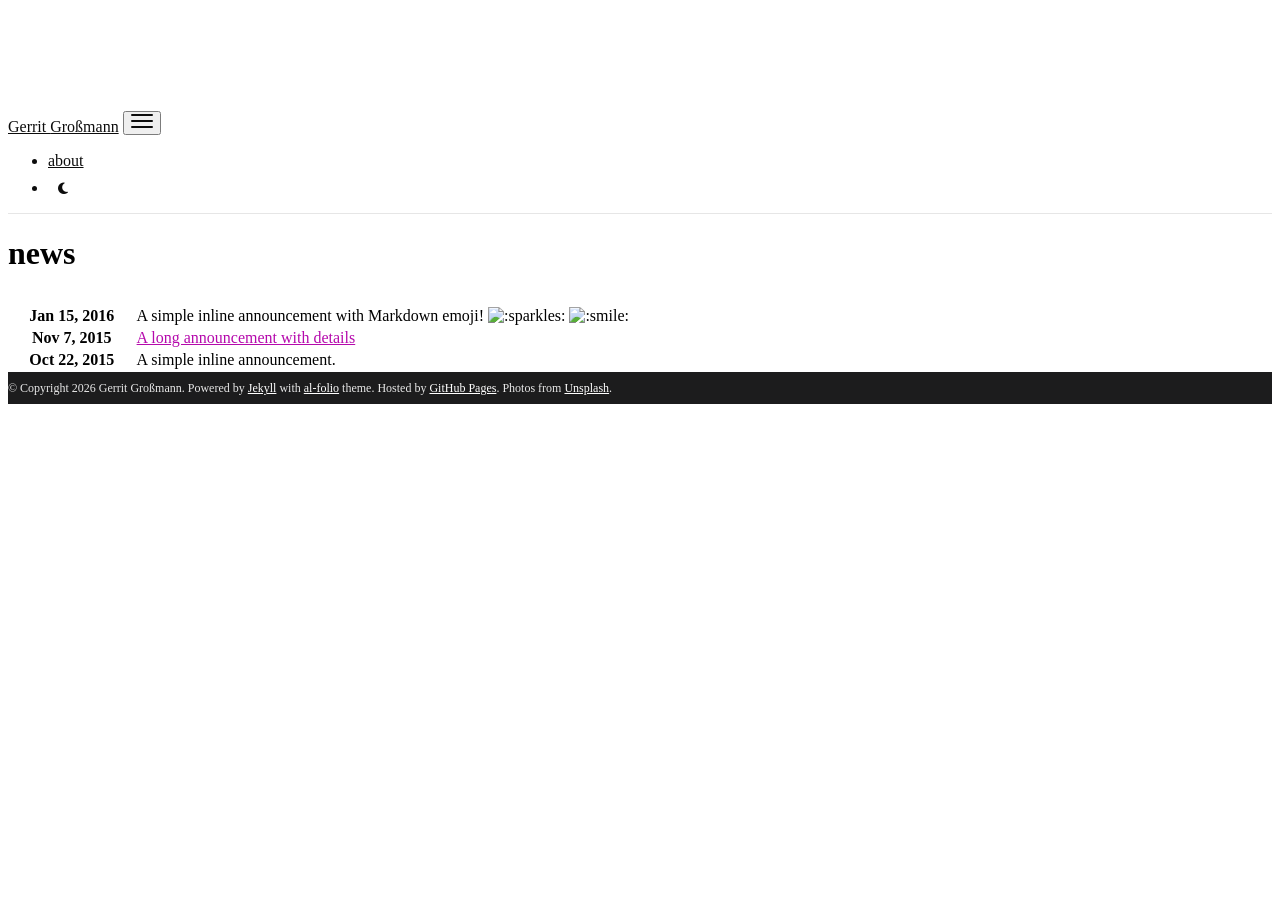
==== commit f6ab54b4: "Deploying to gh-pages from @ gerritgr/gerritgr.github.io@785142a343953c0d62a5627d2ac872312fe6201c 🚀" ====
--- a/news/index.html
+++ b/news/index.html
@@ -1 +1 @@
-<!DOCTYPE html> <html lang="en"> <head> <meta http-equiv="Content-Type" content="text/html; charset=UTF-8"> <meta charset="utf-8"> <meta name="viewport" content="width=device-width, initial-scale=1, shrink-to-fit=no"> <meta http-equiv="X-UA-Compatible" content="IE=edge"> <title>news | Gerrit Großmann</title> <meta name="author" content="Gerrit Großmann"> <meta name="description" content="A simple, whitespace theme for academics. Based on [*folio](https://github.com/bogoli/-folio) design. "> <meta name="keywords" content="jekyll, jekyll-theme, academic-website, portfolio-website"> <link rel="stylesheet" href="/assets/css/bootstrap.min.css?a4b3f509e79c54a512b890d73235ef04"> <link rel="stylesheet" href="https://cdn.jsdelivr.net/npm/mdbootstrap@4.20.0/css/mdb.min.css" integrity="sha256-jpjYvU3G3N6nrrBwXJoVEYI/0zw8htfFnhT9ljN3JJw=" crossorigin="anonymous"> <link defer rel="stylesheet" href="https://unpkg.com/bootstrap-table@1.22.1/dist/bootstrap-table.min.css"> <link rel="stylesheet" href="/assets/css/academicons.min.css?f0b7046b84e425c55f3463ac249818f5"> <link rel="stylesheet" type="text/css" href="https://fonts.googleapis.com/css?family=Roboto:300,400,500,700|Roboto+Slab:100,300,400,500,700|Material+Icons"> <link rel="stylesheet" href="/assets/css/jekyll-pygments-themes-github.css?19f3075a2d19613090fe9e16b564e1fe" media="" id="highlight_theme_light"> <link rel="shortcut icon" href="data:image/svg+xml,&lt;svg%20xmlns=%22http://www.w3.org/2000/svg%22%20viewBox=%220%200%20100%20100%22&gt;&lt;text%20y=%22.9em%22%20font-size=%2290%22&gt;%E2%9A%9B%EF%B8%8F&lt;/text&gt;&lt;/svg&gt;"> <link rel="stylesheet" href="/assets/css/main.css?d41d8cd98f00b204e9800998ecf8427e"> <link rel="canonical" href="https://gerritgr.github.io/news/"> <link rel="stylesheet" href="/assets/css/jekyll-pygments-themes-native.css?e74e74bf055e5729d44a7d031a5ca6a5" media="none" id="highlight_theme_dark"> <script src="/assets/js/theme.js?96d6b3e1c3604aca8b6134c7afdd5db6"></script> <script src="/assets/js/dark_mode.js?9b17307bb950ffa2e34be0227f53558f"></script> </head> <body class="fixed-top-nav "> <header> <nav id="navbar" class="navbar navbar-light navbar-expand-sm fixed-top"> <div class="container"> <a class="navbar-brand title font-weight-lighter" href="/"><span class="font-weight-bold">Gerrit </span>Großmann</a> <button class="navbar-toggler collapsed ml-auto" type="button" data-toggle="collapse" data-target="#navbarNav" aria-controls="navbarNav" aria-expanded="false" aria-label="Toggle navigation"> <span class="sr-only">Toggle navigation</span> <span class="icon-bar top-bar"></span> <span class="icon-bar middle-bar"></span> <span class="icon-bar bottom-bar"></span> </button> <div class="collapse navbar-collapse text-right" id="navbarNav"> <ul class="navbar-nav ml-auto flex-nowrap"> <li class="nav-item "> <a class="nav-link" href="/">about</a> </li> <li class="toggle-container"> <button id="light-toggle" title="Change theme"> <i class="fas fa-moon"></i> <i class="fas fa-sun"></i> </button> </li> </ul> </div> </div> </nav> <progress id="progress" value="0"> <div class="progress-container"> <span class="progress-bar"></span> </div> </progress> </header> <div class="container mt-5"> <div class="post"> <header class="post-header"> <h1 class="post-title">news</h1> <p class="post-description"></p> </header> <article> <div class="news"> <div class="table-responsive"> <table class="table table-sm table-borderless"> <tr> <th scope="row" style="width: 20%">Jan 15, 2016</th> <td> A simple inline announcement with Markdown emoji! <img class="emoji" title=":sparkles:" alt=":sparkles:" src="https://github.githubassets.com/images/icons/emoji/unicode/2728.png" height="20" width="20"> <img class="emoji" title=":smile:" alt=":smile:" src="https://github.githubassets.com/images/icons/emoji/unicode/1f604.png" height="20" width="20"> </td> </tr> <tr> <th scope="row" style="width: 20%">Nov 7, 2015</th> <td> <a class="news-title" href="/news/announcement_2/">A long announcement with details</a> </td> </tr> <tr> <th scope="row" style="width: 20%">Oct 22, 2015</th> <td> A simple inline announcement. </td> </tr> </table> </div> </div> </article> </div> </div> <footer class="fixed-bottom"> <div class="container mt-0"> © Copyright 2025 Gerrit Großmann. Powered by <a href="https://jekyllrb.com/" target="_blank" rel="external nofollow noopener">Jekyll</a> with <a href="https://github.com/alshedivat/al-folio" rel="external nofollow noopener" target="_blank">al-folio</a> theme. Hosted by <a href="https://pages.github.com/" target="_blank" rel="external nofollow noopener">GitHub Pages</a>. Photos from <a href="https://unsplash.com" target="_blank" rel="external nofollow noopener">Unsplash</a>. </div> </footer> <script src="https://cdn.jsdelivr.net/npm/jquery@3.6.0/dist/jquery.min.js" integrity="sha256-/xUj+3OJU5yExlq6GSYGSHk7tPXikynS7ogEvDej/m4=" crossorigin="anonymous"></script> <script src="/assets/js/bootstrap.bundle.min.js"></script> <script src="https://cdn.jsdelivr.net/npm/mdbootstrap@4.20.0/js/mdb.min.js" integrity="sha256-NdbiivsvWt7VYCt6hYNT3h/th9vSTL4EDWeGs5SN3DA=" crossorigin="anonymous"></script> <script defer src="https://cdn.jsdelivr.net/npm/masonry-layout@4.2.2/dist/masonry.pkgd.min.js" integrity="sha256-Nn1q/fx0H7SNLZMQ5Hw5JLaTRZp0yILA/FRexe19VdI=" crossorigin="anonymous"></script> <script defer src="https://cdn.jsdelivr.net/npm/imagesloaded@4/imagesloaded.pkgd.min.js"></script> <script defer src="/assets/js/masonry.js" type="text/javascript"></script> <script defer src="https://cdn.jsdelivr.net/npm/medium-zoom@1.0.8/dist/medium-zoom.min.js" integrity="sha256-7PhEpEWEW0XXQ0k6kQrPKwuoIomz8R8IYyuU1Qew4P8=" crossorigin="anonymous"></script> <script defer src="/assets/js/zoom.js?7b30caa5023af4af8408a472dc4e1ebb"></script> <script defer src="https://unpkg.com/bootstrap-table@1.22.1/dist/bootstrap-table.min.js"></script> <script src="/assets/js/no_defer.js?d633890033921b33e0ceb13d22340a9c"></script> <script defer src="/assets/js/common.js?acdb9690d7641b2f8d40529018c71a01"></script> <script defer src="/assets/js/copy_code.js?c9d9dd48933de3831b3ee5ec9c209cac" type="text/javascript"></script> <script async src="https://d1bxh8uas1mnw7.cloudfront.net/assets/embed.js"></script> <script async src="https://badge.dimensions.ai/badge.js"></script> <script type="text/javascript">window.MathJax={tex:{tags:"ams"}};</script> <script defer type="text/javascript" id="MathJax-script" src="https://cdn.jsdelivr.net/npm/mathjax@3.2.0/es5/tex-mml-chtml.js"></script> <script defer src="https://polyfill.io/v3/polyfill.min.js?features=es6"></script> <script type="text/javascript">function progressBarSetup(){"max"in document.createElement("progress")?(initializeProgressElement(),$(document).on("scroll",function(){progressBar.attr({value:getCurrentScrollPosition()})}),$(window).on("resize",initializeProgressElement)):(resizeProgressBar(),$(document).on("scroll",resizeProgressBar),$(window).on("resize",resizeProgressBar))}function getCurrentScrollPosition(){return $(window).scrollTop()}function initializeProgressElement(){let e=$("#navbar").outerHeight(!0);$("body").css({"padding-top":e}),$("progress-container").css({"padding-top":e}),progressBar.css({top:e}),progressBar.attr({max:getDistanceToScroll(),value:getCurrentScrollPosition()})}function getDistanceToScroll(){return $(document).height()-$(window).height()}function resizeProgressBar(){progressBar.css({width:getWidthPercentage()+"%"})}function getWidthPercentage(){return getCurrentScrollPosition()/getDistanceToScroll()*100}const progressBar=$("#progress");window.onload=function(){setTimeout(progressBarSetup,50)};</script> </body> </html>+<!DOCTYPE html> <html lang="en"> <head> <meta http-equiv="Content-Type" content="text/html; charset=UTF-8"> <meta charset="utf-8"> <meta name="viewport" content="width=device-width, initial-scale=1, shrink-to-fit=no"> <meta http-equiv="X-UA-Compatible" content="IE=edge"> <title>news | Gerrit Großmann</title> <meta name="author" content="Gerrit Großmann"> <meta name="description" content="A simple, whitespace theme for academics. Based on [*folio](https://github.com/bogoli/-folio) design. "> <meta name="keywords" content="jekyll, jekyll-theme, academic-website, portfolio-website"> <link rel="stylesheet" href="/assets/css/bootstrap.min.css?a4b3f509e79c54a512b890d73235ef04"> <link rel="stylesheet" href="https://cdn.jsdelivr.net/npm/mdbootstrap@4.20.0/css/mdb.min.css" integrity="sha256-jpjYvU3G3N6nrrBwXJoVEYI/0zw8htfFnhT9ljN3JJw=" crossorigin="anonymous"> <link defer rel="stylesheet" href="https://unpkg.com/bootstrap-table@1.22.1/dist/bootstrap-table.min.css"> <link rel="stylesheet" href="/assets/css/academicons.min.css?f0b7046b84e425c55f3463ac249818f5"> <link rel="stylesheet" type="text/css" href="https://fonts.googleapis.com/css?family=Roboto:300,400,500,700|Roboto+Slab:100,300,400,500,700|Material+Icons"> <link rel="stylesheet" href="/assets/css/jekyll-pygments-themes-github.css?19f3075a2d19613090fe9e16b564e1fe" media="" id="highlight_theme_light"> <link rel="shortcut icon" href="data:image/svg+xml,&lt;svg%20xmlns=%22http://www.w3.org/2000/svg%22%20viewBox=%220%200%20100%20100%22&gt;&lt;text%20y=%22.9em%22%20font-size=%2290%22&gt;%E2%9A%9B%EF%B8%8F&lt;/text&gt;&lt;/svg&gt;"> <link rel="stylesheet" href="/assets/css/main.css?d41d8cd98f00b204e9800998ecf8427e"> <link rel="canonical" href="https://gerritgr.github.io/news/"> <link rel="stylesheet" href="/assets/css/jekyll-pygments-themes-native.css?e74e74bf055e5729d44a7d031a5ca6a5" media="none" id="highlight_theme_dark"> <script src="/assets/js/theme.js?96d6b3e1c3604aca8b6134c7afdd5db6"></script> <script src="/assets/js/dark_mode.js?9b17307bb950ffa2e34be0227f53558f"></script> </head> <body class="fixed-top-nav "> <header> <nav id="navbar" class="navbar navbar-light navbar-expand-sm fixed-top"> <div class="container"> <a class="navbar-brand title font-weight-lighter" href="/"><span class="font-weight-bold">Gerrit </span>Großmann</a> <button class="navbar-toggler collapsed ml-auto" type="button" data-toggle="collapse" data-target="#navbarNav" aria-controls="navbarNav" aria-expanded="false" aria-label="Toggle navigation"> <span class="sr-only">Toggle navigation</span> <span class="icon-bar top-bar"></span> <span class="icon-bar middle-bar"></span> <span class="icon-bar bottom-bar"></span> </button> <div class="collapse navbar-collapse text-right" id="navbarNav"> <ul class="navbar-nav ml-auto flex-nowrap"> <li class="nav-item "> <a class="nav-link" href="/">about</a> </li> <li class="toggle-container"> <button id="light-toggle" title="Change theme"> <i class="fas fa-moon"></i> <i class="fas fa-sun"></i> </button> </li> </ul> </div> </div> </nav> <progress id="progress" value="0"> <div class="progress-container"> <span class="progress-bar"></span> </div> </progress> </header> <div class="container mt-5"> <div class="post"> <header class="post-header"> <h1 class="post-title">news</h1> <p class="post-description"></p> </header> <article> <div class="news"> <div class="table-responsive"> <table class="table table-sm table-borderless"> <tr> <th scope="row" style="width: 20%">Jan 15, 2016</th> <td> A simple inline announcement with Markdown emoji! <img class="emoji" title=":sparkles:" alt=":sparkles:" src="https://github.githubassets.com/images/icons/emoji/unicode/2728.png" height="20" width="20"> <img class="emoji" title=":smile:" alt=":smile:" src="https://github.githubassets.com/images/icons/emoji/unicode/1f604.png" height="20" width="20"> </td> </tr> <tr> <th scope="row" style="width: 20%">Nov 7, 2015</th> <td> <a class="news-title" href="/news/announcement_2/">A long announcement with details</a> </td> </tr> <tr> <th scope="row" style="width: 20%">Oct 22, 2015</th> <td> A simple inline announcement. </td> </tr> </table> </div> </div> </article> </div> </div> <footer class="fixed-bottom"> <div class="container mt-0"> © Copyright 2026 Gerrit Großmann. Powered by <a href="https://jekyllrb.com/" target="_blank" rel="external nofollow noopener">Jekyll</a> with <a href="https://github.com/alshedivat/al-folio" rel="external nofollow noopener" target="_blank">al-folio</a> theme. Hosted by <a href="https://pages.github.com/" target="_blank" rel="external nofollow noopener">GitHub Pages</a>. Photos from <a href="https://unsplash.com" target="_blank" rel="external nofollow noopener">Unsplash</a>. </div> </footer> <script src="https://cdn.jsdelivr.net/npm/jquery@3.6.0/dist/jquery.min.js" integrity="sha256-/xUj+3OJU5yExlq6GSYGSHk7tPXikynS7ogEvDej/m4=" crossorigin="anonymous"></script> <script src="/assets/js/bootstrap.bundle.min.js"></script> <script src="https://cdn.jsdelivr.net/npm/mdbootstrap@4.20.0/js/mdb.min.js" integrity="sha256-NdbiivsvWt7VYCt6hYNT3h/th9vSTL4EDWeGs5SN3DA=" crossorigin="anonymous"></script> <script defer src="https://cdn.jsdelivr.net/npm/masonry-layout@4.2.2/dist/masonry.pkgd.min.js" integrity="sha256-Nn1q/fx0H7SNLZMQ5Hw5JLaTRZp0yILA/FRexe19VdI=" crossorigin="anonymous"></script> <script defer src="https://cdn.jsdelivr.net/npm/imagesloaded@4/imagesloaded.pkgd.min.js"></script> <script defer src="/assets/js/masonry.js" type="text/javascript"></script> <script defer src="https://cdn.jsdelivr.net/npm/medium-zoom@1.0.8/dist/medium-zoom.min.js" integrity="sha256-7PhEpEWEW0XXQ0k6kQrPKwuoIomz8R8IYyuU1Qew4P8=" crossorigin="anonymous"></script> <script defer src="/assets/js/zoom.js?7b30caa5023af4af8408a472dc4e1ebb"></script> <script defer src="https://unpkg.com/bootstrap-table@1.22.1/dist/bootstrap-table.min.js"></script> <script src="/assets/js/no_defer.js?d633890033921b33e0ceb13d22340a9c"></script> <script defer src="/assets/js/common.js?acdb9690d7641b2f8d40529018c71a01"></script> <script defer src="/assets/js/copy_code.js?c9d9dd48933de3831b3ee5ec9c209cac" type="text/javascript"></script> <script async src="https://d1bxh8uas1mnw7.cloudfront.net/assets/embed.js"></script> <script async src="https://badge.dimensions.ai/badge.js"></script> <script type="text/javascript">window.MathJax={tex:{tags:"ams"}};</script> <script defer type="text/javascript" id="MathJax-script" src="https://cdn.jsdelivr.net/npm/mathjax@3.2.0/es5/tex-mml-chtml.js"></script> <script defer src="https://polyfill.io/v3/polyfill.min.js?features=es6"></script> <script type="text/javascript">function progressBarSetup(){"max"in document.createElement("progress")?(initializeProgressElement(),$(document).on("scroll",function(){progressBar.attr({value:getCurrentScrollPosition()})}),$(window).on("resize",initializeProgressElement)):(resizeProgressBar(),$(document).on("scroll",resizeProgressBar),$(window).on("resize",resizeProgressBar))}function getCurrentScrollPosition(){return $(window).scrollTop()}function initializeProgressElement(){let e=$("#navbar").outerHeight(!0);$("body").css({"padding-top":e}),$("progress-container").css({"padding-top":e}),progressBar.css({top:e}),progressBar.attr({max:getDistanceToScroll(),value:getCurrentScrollPosition()})}function getDistanceToScroll(){return $(document).height()-$(window).height()}function resizeProgressBar(){progressBar.css({width:getWidthPercentage()+"%"})}function getWidthPercentage(){return getCurrentScrollPosition()/getDistanceToScroll()*100}const progressBar=$("#progress");window.onload=function(){setTimeout(progressBarSetup,50)};</script> </body> </html>
--- a/assets/css/main.css
+++ b/assets/css/main.css
@@ -1,57 +1,17 @@
-﻿:root{--global-bg-color:#fff;--global-code-bg-color:rgba(181,9,172,0.05);--global-text-color:#000;--global-text-color-light:#828282;--global-theme-color:#b509ac;--global-hover-color:#b509ac;--global-hover-text-color:#fff;--global-footer-bg-color:#1c1c1d;--global-footer-text-color:#e8e8e8;--global-footer-link-color:#fff;--global-distill-app-color:#828282;--global-divider-color:rgba(0,0,0,.1);--global-card-bg-color:#fff;--global-tip-block:#42b983;--global-tip-block-bg:#e2f5ec;--global-tip-block-text:#215d42;--global-tip-block-title:#359469;--global-warning-block:#e7c000;--global-warning-block-bg:#fff8d8;--global-warning-block-text:#6b5900;--global-warning-block-title:#b29400;--global-danger-block:#c00;--global-danger-block-bg:#ffe0e0;--global-danger-block-text:#600;--global-danger-block-title:#c00}:root .fa-sun{display:none}:root .fa-moon{padding-left:10px;padding-top:12px;display:block}:root .repo-img-light{display:block}:root .repo-img-dark{display:none}html[data-theme=dark]{--global-bg-color:#1c1c1d;--global-code-bg-color:#2c3237;--global-text-color:#e8e8e8;--global-text-color-light:#e8e8e8;--global-theme-color:#2698ba;--global-hover-color:#2698ba;--global-hover-text-color:#fff;--global-footer-bg-color:#e8e8e8;--global-footer-text-color:#1c1c1d;--global-footer-link-color:#000;--global-distill-app-color:#e8e8e8;--global-divider-color:#424246;--global-card-bg-color:#212529;--global-tip-block:#42b983;--global-tip-block-bg:#e2f5ec;--global-tip-block-text:#215d42;--global-tip-block-title:#359469;--global-warning-block:#e7c000;--global-warning-block-bg:#fff8d8;--global-warning-block-text:#6b5900;--global-warning-block-title:#b29400;--global-danger-block:#c00;--global-danger-block-bg:#ffe0e0;--global-danger-block-text:#600;--global-danger-block-title:#c00}html[data-theme=dark] .fa-sun{padding-left:10px;padding-top:12px;display:block}html[data-theme=dark] .fa-moon{display:none}html[data-theme=dark] .repo-img-light{display:none}html[data-theme=dark] .repo-img-dark{display:block}body{padding-bottom:70px;color:var(--global-text-color);background-color:var(--global-bg-color)}body h1,body h2,body h3,body h4,body h5,body h6{scroll-margin-top:66px}body.fixed-top-nav{padding-top:56px}body.sticky-bottom-footer{padding-bottom:0}.container{max-width:800px}.profile img{width:100%}p,h1,h2,h3,h4,h5,h6,em,div,li,span,strong{color:var(--global-text-color)}hr{border-top:1px solid var(--global-divider-color)}table td,table th{font-size:1rem}table th{font-weight:bold}a,table.table a{color:var(--global-theme-color)}a:hover,table.table a:hover{color:var(--global-theme-color);text-decoration:underline}a:hover:after :not(.nav-item.dropdown),table.table a:hover:after :not(.nav-item.dropdown){width:100%}.table-dark{background-color:rgba(0,0,0,0)}.table-dark.table-bordered{border:1px solid var(--global-divider-color)!important}figure,img{max-width:90vw}blockquote{background:var(--global-bg-color);border-left:5px solid var(--global-theme-color);margin:1.5em 0;padding:1em;font-size:1.2rem}blockquote p{margin-bottom:0}blockquote.block-tip{border-color:var(--global-tip-block);background-color:var(--global-tip-block-bg)}blockquote.block-tip p{color:var(--global-tip-block-text)}blockquote.block-tip h1,blockquote.block-tip h2,blockquote.block-tip h3,blockquote.block-tip h4,blockquote.block-tip h5,blockquote.block-tip h6{color:var(--global-tip-block-title)}blockquote.block-warning{border-color:var(--global-warning-block);background-color:var(--global-warning-block-bg)}blockquote.block-warning p{color:var(--global-warning-block-text)}blockquote.block-warning h1,blockquote.block-warning h2,blockquote.block-warning h3,blockquote.block-warning h4,blockquote.block-warning h5,blockquote.block-warning h6{color:var(--global-warning-block-title)}blockquote.block-danger{border-color:var(--global-danger-block);background-color:var(--global-danger-block-bg)}blockquote.block-danger p{color:var(--global-danger-block-text)}blockquote.block-danger h1,blockquote.block-danger h2,blockquote.block-danger h3,blockquote.block-danger h4,blockquote.block-danger h5,blockquote.block-danger h6{color:var(--global-danger-block-title)}.equation{margin-bottom:1rem;text-align:center}.caption{font-size:.875rem;margin-top:.75rem;margin-bottom:1.5rem;text-align:center}.card{background-color:var(--global-card-bg-color)}.card img{width:100%}.card .card-title{color:var(--global-text-color)}.card .card-item{width:auto;margin-bottom:10px}.card .card-item .row{display:flex;align-items:center}.citation,.citation-number{color:var(--global-theme-color)}.profile{width:100%}.profile .more-info{margin-bottom:5px;margin-top:5px;font-family:monospace}.profile .more-info p{display:inline-block;margin:0}.profile.float-right{margin-left:1rem}.profile.float-left{margin-right:1rem}@media(min-width:576px){.profile{width:30%}.profile .address p{display:block}}.post-description{margin-bottom:2rem;font-size:.875rem}.post-description a{color:inherit}.post-description a:hover{color:var(--global-theme-color);text-decoration:none}
-.navbar{box-shadow:none;border-bottom:1px solid var(--global-divider-color);background-color:var(--global-bg-color);opacity:.95}.navbar .dropdown-menu{background-color:var(--global-bg-color);border:1px solid var(--global-divider-color)}.navbar .dropdown-menu a:not(.active){color:var(--global-text-color)}.navbar .dropdown-menu a:hover{color:var(--global-hover-color)}.navbar .dropdown-menu .dropdown-divider{border-top:1px solid var(--global-divider-color)!important}.dropdown-item{color:var(--global-text-color)}.dropdown-item:hover{color:var(--global-hover-color);background-color:var(--global-bg-color)}.navbar.navbar-light a:hover{text-decoration:none}.navbar.navbar-light .navbar-brand{color:var(--global-text-color)}.navbar.navbar-light .navbar-nav .nav-item .nav-link{color:var(--global-text-color)}.navbar.navbar-light .navbar-nav .nav-item .nav-link:hover{color:var(--global-hover-color)}.navbar.navbar-light .navbar-nav .nav-item.active>.nav-link{background-color:inherit;font-weight:bolder;color:var(--global-theme-color)}.navbar.navbar-light .navbar-nav .nav-item.active>.nav-link:hover{color:var(--global-hover-color)}.navbar.navbar-light .navbar-brand.social{padding-bottom:0;padding-top:0;font-size:1.7rem}.navbar.navbar-light .navbar-brand.social a i::before{color:var(--global-text-color);transition-property:all .2s ease-in-out}.navbar.navbar-light .navbar-brand.social a:hover i::before{color:var(--global-theme-color)}.navbar-toggler .icon-bar{display:block;width:22px;height:2px;background-color:var(--global-text-color);border-radius:1px;margin-bottom:4px;transition:all .2s}.navbar-toggler .top-bar{transform:rotate(45deg);transform-origin:10% 10%}.navbar-toggler .middle-bar{opacity:0}.navbar-toggler .bottom-bar{transform:rotate(-45deg);transform-origin:10% 90%}.navbar-toggler.collapsed .top-bar{transform:rotate(0)}.navbar-toggler.collapsed .middle-bar{opacity:1}.navbar-toggler.collapsed .bottom-bar{transform:rotate(0)}#light-toggle{padding:0;border:0;background-color:inherit;color:var(--global-text-color)}#light-toggle:hover{color:var(--global-hover-color)}.social{text-align:center}.social .contact-icons{font-size:4rem}.social .contact-icons a i::before{color:var(--global-text-color);transition-property:all .2s ease-in-out}.social .contact-icons a:hover i::before{color:var(--global-theme-color)}.social .contact-note{font-size:.8rem}.wechat-modal{display:none;position:fixed;z-index:1;padding-top:100px;left:0;top:0;width:100%;height:100%;overflow:auto;background-color:#000;background-color:rgba(0,0,0,.8)}.wechat-modal>img{display:block;position:relative;top:50%;left:50%;width:33%;max-width:400px;transform:translate(-50%,-50%)}@media only screen and (max-width:400px){.wechat-modal>img{width:100%}}footer.fixed-bottom{background-color:var(--global-footer-bg-color);font-size:.75rem}footer.fixed-bottom .container{color:var(--global-footer-text-color);padding-top:9px;padding-bottom:8px}footer.fixed-bottom a{color:var(--global-footer-link-color)}footer.fixed-bottom a:hover{color:var(--global-theme-color);text-decoration:none}footer.sticky-bottom{border-top:1px solid var(--global-divider-color);padding-top:40px;padding-bottom:40px;font-size:.9rem}.cv{margin-bottom:40px}.cv .card{background-color:var(--global-card-bg-color);border:1px solid var(--global-divider-color)}.cv .card .list-group-item{background-color:inherit;border-color:var(--global-divider-color)}.cv .card .list-group-item .badge{color:var(--global-card-bg-color)!important;background-color:var(--global-theme-color)!important}.table-cv-map{background-color:rgba(0,0,0,0);border:0;color:var(--global-text-color)}@media(min-width:768px){.repo{max-width:50%}}.header-bar{border-bottom:1px solid var(--global-divider-color);text-align:center;padding-top:2rem;padding-bottom:3rem}.header-bar h1{color:var(--global-theme-color);font-size:5rem}.tag-category-list{border-bottom:1px solid var(--global-divider-color);text-align:center;padding-top:1rem}.tag-category-list ul{justify-content:center;display:flow-root}.tag-category-list ul p,.tag-category-list ul li{list-style:none;display:inline-block;padding:1rem .5rem;color:var(--global-text-color-light)}.post-title mjx-container[jax=CHTML][display=true]{display:unset}.post-list{margin:0;margin-bottom:40px;padding:0}.post-list li{border-bottom:1px solid var(--global-divider-color);list-style:none;padding-top:2rem;padding-bottom:2rem}.post-list li .post-meta{color:var(--global-text-color-light);font-size:.875rem;margin-bottom:0}.post-list li .post-tags{color:var(--global-text-color-light);font-size:.875rem;padding-top:.25rem;padding-bottom:0}.post-list li a{color:var(--global-text-color);text-decoration:none}.post-list li a:hover{color:var(--global-theme-color)}.post-list li mjx-container[jax=CHTML][display=true]{display:unset}.pagination .page-item .page-link{color:var(--global-text-color)}.pagination .page-item .page-link:hover{color:#000}.pagination .page-item.active .page-link{color:#fff;background-color:var(--global-theme-color)}
-.pagination .page-item.active .page-link:hover{background-color:var(--global-theme-color)}.distill a:hover{border-bottom-color:var(--global-theme-color);text-decoration:none}.projects a{text-decoration:none}.projects a:hover .card-title{color:var(--global-theme-color)}.projects .card img{width:100%}.projects .card-item{width:auto;margin-bottom:10px}.projects .card-item .row{display:flex;align-items:center}.projects .grid-sizer,.projects .grid-item{width:250px;margin-bottom:10px}.projects h2.category{color:var(--global-divider-color);border-bottom:1px solid var(--global-divider-color);padding-top:.5rem;margin-top:2rem;margin-bottom:1rem;text-align:right}.publications{margin-top:2rem}.publications h1{color:var(--global-theme-color);font-size:2rem;text-align:center;margin-top:1em;margin-bottom:1em}.publications h2{margin-bottom:1rem}.publications h2 span{font-size:1.5rem}.publications h2.bibliography{color:var(--global-divider-color);border-top:1px solid var(--global-divider-color);padding-top:1rem;margin-top:2rem;margin-bottom:-2rem;text-align:right}.publications ol.bibliography{list-style:none;padding:0;margin-top:0}.publications ol.bibliography li{margin-bottom:1rem}.publications ol.bibliography li .preview{width:100%;min-width:80px;max-width:200px}.publications ol.bibliography li .abbr{height:2rem;margin-bottom:.5rem}.publications ol.bibliography li .abbr abbr{display:inline-block;background-color:var(--global-theme-color);padding-left:1rem;padding-right:1rem}.publications ol.bibliography li .abbr abbr a{color:#fff}.publications ol.bibliography li .abbr abbr a:hover{text-decoration:none}.publications ol.bibliography li .abbr .award{color:var(--global-theme-color)!important;border:1px solid var(--global-theme-color)}.publications ol.bibliography li .title{font-weight:bolder}.publications ol.bibliography li .author a{border-bottom:1px dashed var(--global-theme-color)}.publications ol.bibliography li .author a:hover{border-bottom-style:solid;text-decoration:none}.publications ol.bibliography li .author>em{border-bottom:1px solid;font-style:normal}.publications ol.bibliography li .author>span.more-authors{color:var(--global-text-color-light);border-bottom:1px dashed var(--global-text-color-light);cursor:pointer}.publications ol.bibliography li .author>span.more-authors:hover{color:var(--global-text-color);border-bottom:1px dashed var(--global-text-color)}.publications ol.bibliography li .links a.btn{color:var(--global-text-color);border:1px solid var(--global-text-color);padding-left:1rem;padding-right:1rem;padding-top:.25rem;padding-bottom:.25rem;margin-left:0}.publications ol.bibliography li .links a.btn:hover{color:var(--global-theme-color);border-color:var(--global-theme-color)}.publications ol.bibliography li .badges{padding-bottom:.5rem}.publications ol.bibliography li .badges span{display:inline-block;color:#000;height:100%;padding-right:.5rem;vertical-align:middle}.publications ol.bibliography li .badges span:hover{text-decoration:underline}.publications ol.bibliography li .hidden{font-size:.875rem;max-height:0;overflow:hidden;text-align:justify;transition-property:.15s ease;-moz-transition:.15s ease;-ms-transition:.15s ease;-o-transition:.15s ease;transition:all .15s ease}.publications ol.bibliography li .hidden p{line-height:1.4em;margin:10px}.publications ol.bibliography li .hidden pre{font-size:1em;line-height:1.4em;padding:10px}.publications ol.bibliography li .hidden.open{max-height:100em;transition-property:.15s ease;-moz-transition:.15s ease;-ms-transition:.15s ease;-o-transition:.15s ease;transition:all .15s ease}.publications ol.bibliography li div.abstract.hidden{border:dashed 1px var(--global-bg-color)}.publications ol.bibliography li div.abstract.hidden.open{border-color:var(--global-text-color)}figure.highlight{margin:0 0 1rem}pre{color:var(--global-theme-color);background-color:var(--global-code-bg-color);border-radius:6px;padding:6px 12px}pre pre,pre code{background-color:rgba(0,0,0,0);border-radius:0;margin-bottom:0;padding:0}code{color:var(--global-theme-color);background-color:var(--global-code-bg-color);border-radius:3px;padding:3px 3px}html.transition,html.transition *,html.transition *:before,html.transition *:after{transition:all 750ms!important;transition-delay:0!important}.post .post-meta{color:var(--global-text-color-light);font-size:.875rem;margin-bottom:0}.post .post-tags{color:var(--global-text-color-light);font-size:.875rem;padding-top:.25rem;padding-bottom:1rem}.post .post-tags a{color:var(--global-text-color-light);text-decoration:none}.post .post-tags a:hover{color:var(--global-theme-color)}progress{position:fixed;left:0;top:56px;z-index:10;width:100%;height:1px;-webkit-appearance:none;-moz-appearance:none;appearance:none;border:0;background-color:rgba(0,0,0,0);color:var(--global-theme-color)}progress::-webkit-progress-bar{background-color:rgba(0,0,0,0)}progress::-webkit-progress-value{background-color:var(--global-theme-color)}progress::-moz-progress-bar{background-color:var(--global-theme-color)}
-.progress-container{width:100%;background-color:rgba(0,0,0,0);position:fixed;top:56px;left:0;height:5px;display:block}.progress-bar{background-color:var(--global-theme-color);width:0;display:block;height:inherit}.code-display-wrapper{position:relative}.code-display-wrapper .copy{background:var(--global-card-bg-color);border-color:var(--global-bg-color);border-radius:.3rem;border-style:none;color:var(--global-text-color);font-size:medium;opacity:0;position:absolute;right:.5rem;top:.5rem}.code-display-wrapper:active .copy,.code-display-wrapper:focus .copy,.code-display-wrapper:hover .copy{color:var(--global-hover-color);opacity:1}.btn-group.dropdown .btn{box-shadow:none;-webkit-box-shadow:none}.btn-group.dropdown .btn-secondary.dropdown-toggle{border:1px solid var(--global-divider-color)}.btn-group.dropdown .btn-secondary.dropdown-toggle .page-size{color:inherit}.btn-group.dropdown .btn-secondary.dropdown-toggle:not(.active){background-color:var(--global-bg-color)!important;color:var(--global-text-color)}.btn-group.dropdown .btn-secondary.dropdown-toggle:hover{background-color:var(--global-hover-color)!important;color:var(--global-hover-text-color)!important}.btn-group.dropdown .dropdown-menu{background-color:var(--global-bg-color)}.btn-group.dropdown .dropdown-item{background-color:var(--global-bg-color);color:var(--global-text-color)}.btn-group.dropdown .dropdown-item:hover{color:var(--global-hover-color)}.btn-group.dropdown .dropdown-item.active,.btn-group.dropdown .dropdown-item:active{background-color:var(--global-hover-color);color:var(--global-hover-text-color)!important}.btn-group.dropdown .dropdown-item.active:hover,.btn-group.dropdown .dropdown-item:active:hover{color:var(--global-hover-text-color)}nav[data-toggle=toc]{top:5rem}nav[data-toggle=toc] .nav .nav>li>a{font-size:.75rem}nav[data-toggle=toc] .nav>li>a{color:var(--global-text-color);font-size:.75rem}nav[data-toggle=toc] .nav>li>a:hover{color:var(--global-hover-color);border-left-color:var(--global-hover-color)}nav[data-toggle=toc] .nav-link.active{color:var(--global-theme-color);border-left-color:var(--global-theme-color);font-size:.75rem}nav[data-toggle=toc] .nav-link.active:hover{color:var(--global-hover-color);border-left-color:var(--global-hover-color)}@media(max-width:576px){nav[data-toggle=toc]{visibility:hidden;height:0;top:0}}.featured-posts a{color:var(--global-text-color-light);text-decoration:none}.featured-posts a .card-text{overflow:hidden;text-overflow:ellipsis;white-space:nowrap}.featured-posts a:hover{color:var(--global-theme-color)}.featured-posts a:hover .card-title{color:var(--global-theme-color)}.featured-posts .card-item{margin-bottom:10px}.featured-posts .post-meta{color:var(--global-text-color-light);font-size:.875rem;margin-bottom:0;padding-top:.5rem}d-byline{border-top-color:var(--global-divider-color)!important}d-byline h3{color:var(--global-text-color)!important}d-byline a,d-article d-byline a{color:var(--global-text-color)!important}d-byline a:hover,d-article d-byline a:hover{color:var(--global-hover-color)!important}d-article{border-top-color:var(--global-divider-color)!important}d-article p,d-article h1,d-article h2,d-article h3,d-article h4,d-article h5,d-article h6,d-article li,d-article table{color:var(--global-text-color)!important}d-article h1,d-article h2,d-article hr,d-article table,d-article table th,d-article table td{border-bottom-color:var(--global-divider-color)!important}d-article a{color:var(--global-theme-color)!important}d-article a:hover{color:var(--global-theme-color)!important}d-article b i{display:inline}d-article blockquote{border-left:2px solid var(--global-theme-color)!important}d-article details{color:var(--global-text-color);background-color:var(--global-code-bg-color);margin-top:0;padding:8px 12px;position:relative;border-radius:6px;display:block;margin-bottom:20px;grid-column:text;overflow:auto;max-width:100%}d-article details summary{color:var(--global-theme-color)}d-article details p{margin-top:.5rem;margin-bottom:.5rem}d-article d-contents{align-self:start;grid-column:1/4;grid-row:auto/span 4;justify-self:end;margin-top:0;padding-left:2em;padding-right:3em;border-right:1px solid var(--global-divider-color);width:max(70%,300px);margin-right:0;margin-top:0;display:grid;grid-template-columns:minmax(8px,1fr) [toc] auto minmax(8px,1fr) [toc-line] 1px minmax(32px,2fr)}d-article d-contents nav{grid-column:toc}d-article d-contents nav a{border-bottom:none!important}d-article d-contents nav a:hover{border-bottom:1px solid var(--global-text-color)!important}d-article d-contents nav h3{margin-top:0;margin-bottom:1em}d-article d-contents nav div{display:block;outline:0;margin-bottom:.8em;color:rgba(0,0,0,.8);font-weight:bold}d-article d-contents nav ul{padding-left:1em;margin-top:0;margin-bottom:6px;list-style-type:none}d-article d-contents nav ul li{margin-bottom:.25em}d-article d-contents .figcaption{line-height:1.4em}d-article d-contents toc-line{border-right:1px solid var(--global-divider-color);grid-column:toc-line}
-d-article d-footnote{scroll-margin-top:66px}d-appendix{border-top-color:var(--global-divider-color)!important;color:var(--global-distill-app-color)!important}d-appendix h3,d-appendix li,d-appendix span{color:var(--global-distill-app-color)!important}d-appendix a,d-appendix a.footnote-backlink{color:var(--global-distill-app-color)!important}d-appendix a:hover,d-appendix a.footnote-backlink:hover{color:var(--global-hover-color)!important}@media(max-width:1024px){d-article d-contents{display:block;grid-column-start:2;grid-column-end:-2;padding-bottom:.5em;margin-bottom:1em;padding-top:.5em;width:100%;border:1px solid var(--global-divider-color)}d-article d-contents nav{grid-column:none}}div.container-link-button{margin-right:.5rem}table.table-cv{background-color:rgba(0,0,0,0)!important}a.btncv{color:var(--global-text-color)!important;border:1px solid var(--global-text-color)!important;border-radius:.125rem;padding-left:1rem;padding-right:1rem;padding-top:.25rem;padding-bottom:.25rem;text-decoration:none;font-weight:400;font-size:.7rem;text-align:center;vertical-align:middle;text-transform:uppercase;white-space:nowrap}a.btncv:hover{color:var(--global-theme-color)!important;border-color:var(--global-theme-color)!important;text-decoration:none!important}p.location{font-size:.7rem;white-space:nowrap}i.iconlocation{color:var(--global-theme-color);font-size:.8rem}i.iconinstitution{color:var(--global-theme-color);font-size:.95rem;margin-right:.3rem}i.icondepartment{color:var(--global-theme-color);font-size:.8rem;margin-right:.3rem}table.institution{margin-bottom:1rem}td.department{font-size:.8rem}div.container-links{display:flex;flex-direction:row;flex-wrap:wrap;align-items:center;justify-content:flex-start;margin-top:1rem;margin-bottom:.5rem}div.container-pdf{display:flex;flex-direction:row;flex-wrap:wrap;align-items:center;justify-content:flex-start}div.list-groups{display:flex;flex-wrap:wrap;justify-content:flex-start;flex-direction:row;align-content:center}div.list-group{display:flex;flex-wrap:wrap;flex-direction:column;align-items:flex-start;margin-bottom:2rem}td.list-group-category{color:var(--global-theme-color);margin-bottom:.5rem}td.list-group-category-icon{font-size:.8rem;color:var(--global-theme-color);width:1.4rem;padding-right:.4rem}td.list-group-name{font-size:.8rem}td.list-group-level{font-size:.8rem;padding-left:.5rem}td.list-group-school{font-size:.7rem;padding-left:.5rem;text-align:center}p.list-group-time{font-size:.7rem;padding-left:.5rem}td.list-group-link{padding-left:.5rem}a.anchor{display:block;position:relative;top:-50px;visibility:hidden}ul.timeline{margin-top:2rem;margin-bottom:2rem}ul.timeline li{position:relative;min-height:2.2rem;color:var(--global-text-color);list-style-position:inside}span.badge-toc{color:var(--global-bg-color);background-color:var(--global-theme-color);border-radius:.125rem;padding:.125rem .5rem .125rem .5rem;font-weight:700!important;display:inline-block;inline-size:fit-content}ul.timeline li::before{content:"";min-height:2.5rem;width:1px;background:var(--global-text-color);margin:0;padding:0;position:absolute;left:2px;top:-0.5rem}/*!
+﻿:root{--global-bg-color:#fff;--global-code-bg-color:rgba(181,9,172,0.05);--global-text-color:#000;--global-text-color-light:#828282;--global-theme-color:#b509ac;--global-hover-color:#b509ac;--global-hover-text-color:#fff;--global-footer-bg-color:#1c1c1d;--global-footer-text-color:#e8e8e8;--global-footer-link-color:#fff;--global-distill-app-color:#828282;--global-divider-color:rgba(0,0,0,.1);--global-card-bg-color:#fff;--global-tip-block:#42b983;--global-tip-block-bg:#e2f5ec;--global-tip-block-text:#215d42;--global-tip-block-title:#359469;--global-warning-block:#e7c000;--global-warning-block-bg:#fff8d8;--global-warning-block-text:#6b5900;--global-warning-block-title:#b29400;--global-danger-block:#c00;--global-danger-block-bg:#ffe0e0;--global-danger-block-text:#600;--global-danger-block-title:#c00}:root .fa-sun{display:none}:root .fa-moon{padding-left:10px;padding-top:12px;display:block}:root .repo-img-light{display:block}:root .repo-img-dark{display:none}html[data-theme=dark]{--global-bg-color:#1c1c1d;--global-code-bg-color:#2c3237;--global-text-color:#e8e8e8;--global-text-color-light:#e8e8e8;--global-theme-color:#2698ba;--global-hover-color:#2698ba;--global-hover-text-color:#fff;--global-footer-bg-color:#e8e8e8;--global-footer-text-color:#1c1c1d;--global-footer-link-color:#000;--global-distill-app-color:#e8e8e8;--global-divider-color:#424246;--global-card-bg-color:#212529;--global-tip-block:#42b983;--global-tip-block-bg:#e2f5ec;--global-tip-block-text:#215d42;--global-tip-block-title:#359469;--global-warning-block:#e7c000;--global-warning-block-bg:#fff8d8;--global-warning-block-text:#6b5900;--global-warning-block-title:#b29400;--global-danger-block:#c00;--global-danger-block-bg:#ffe0e0;--global-danger-block-text:#600;--global-danger-block-title:#c00}html[data-theme=dark] .fa-sun{padding-left:10px;padding-top:12px;display:block}html[data-theme=dark] .fa-moon{display:none}html[data-theme=dark] .repo-img-light{display:none}html[data-theme=dark] .repo-img-dark{display:block}body{padding-bottom:70px;color:var(--global-text-color);background-color:var(--global-bg-color)}body h1,body h2,body h3,body h4,body h5,body h6{scroll-margin-top:66px}body.fixed-top-nav{padding-top:56px}body.sticky-bottom-footer{padding-bottom:0}.container{max-width:800px}.profile img{width:100%}p,h1,h2,h3,h4,h5,h6,em,div,li,span,strong{color:var(--global-text-color)}hr{border-top:1px solid var(--global-divider-color)}table td,table th{font-size:1rem}table th{font-weight:bold}a,table.table a{color:var(--global-theme-color)}a:hover,table.table a:hover{color:var(--global-theme-color);text-decoration:underline}a:hover:after :not(.nav-item.dropdown),table.table a:hover:after :not(.nav-item.dropdown){width:100%}.table-dark{background-color:rgba(0,0,0,0)}.table-dark.table-bordered{border:1px solid var(--global-divider-color)!important}figure,img{max-width:90vw}blockquote{background:var(--global-bg-color);border-left:5px solid var(--global-theme-color);margin:1.5em 0;padding:1em;font-size:1.2rem}blockquote p{margin-bottom:0}blockquote.block-tip{border-color:var(--global-tip-block);background-color:var(--global-tip-block-bg)}blockquote.block-tip p{color:var(--global-tip-block-text)}blockquote.block-tip h1,blockquote.block-tip h2,blockquote.block-tip h3,blockquote.block-tip h4,blockquote.block-tip h5,blockquote.block-tip h6{color:var(--global-tip-block-title)}blockquote.block-warning{border-color:var(--global-warning-block);background-color:var(--global-warning-block-bg)}blockquote.block-warning p{color:var(--global-warning-block-text)}blockquote.block-warning h1,blockquote.block-warning h2,blockquote.block-warning h3,blockquote.block-warning h4,blockquote.block-warning h5,blockquote.block-warning h6{color:var(--global-warning-block-title)}blockquote.block-danger{border-color:var(--global-danger-block);background-color:var(--global-danger-block-bg)}blockquote.block-danger p{color:var(--global-danger-block-text)}blockquote.block-danger h1,blockquote.block-danger h2,blockquote.block-danger h3,blockquote.block-danger h4,blockquote.block-danger h5,blockquote.block-danger h6{color:var(--global-danger-block-title)}.equation{margin-bottom:1rem;text-align:center}.caption{font-size:.875rem;margin-top:.75rem;margin-bottom:1.5rem;text-align:center}.card{background-color:var(--global-card-bg-color)}.card img{width:100%}.card .card-title{color:var(--global-text-color)}.card .card-item{width:auto;margin-bottom:10px}.card .card-item .row{display:flex;align-items:center}.citation,.citation-number{color:var(--global-theme-color)}.profile{width:100%}.profile .more-info{margin-bottom:5px;margin-top:5px;font-family:monospace}.profile .more-info p{display:inline-block;margin:0}.profile.float-right{margin-left:1rem}.profile.float-left{margin-right:1rem}@media(min-width:576px){.profile{width:30%}.profile .address p{display:block}}.post-description{margin-bottom:2rem;font-size:.875rem}.post-description a{color:inherit}.post-description a:hover{color:var(--global-theme-color);text-decoration:none}.navbar{box-shadow:none;border-bottom:1px solid var(--global-divider-color);background-color:var(--global-bg-color);opacity:.95}.navbar .dropdown-menu{background-color:var(--global-bg-color);border:1px solid var(--global-divider-color)}.navbar .dropdown-menu a:not(.active){color:var(--global-text-color)}.navbar .dropdown-menu a:hover{color:var(--global-hover-color)}.navbar .dropdown-menu .dropdown-divider{border-top:1px solid var(--global-divider-color)!important}.dropdown-item{color:var(--global-text-color)}.dropdown-item:hover{color:var(--global-hover-color);background-color:var(--global-bg-color)}.navbar.navbar-light a:hover{text-decoration:none}.navbar.navbar-light .navbar-brand{color:var(--global-text-color)}.navbar.navbar-light .navbar-nav .nav-item .nav-link{color:var(--global-text-color)}.navbar.navbar-light .navbar-nav .nav-item .nav-link:hover{color:var(--global-hover-color)}.navbar.navbar-light .navbar-nav .nav-item.active>.nav-link{background-color:inherit;font-weight:bolder;color:var(--global-theme-color)}.navbar.navbar-light .navbar-nav .nav-item.active>.nav-link:hover{color:var(--global-hover-color)}.navbar.navbar-light .navbar-brand.social{padding-bottom:0;padding-top:0;font-size:1.7rem}.navbar.navbar-light .navbar-brand.social a i::before{color:var(--global-text-color);transition-property:all .2s ease-in-out}.navbar.navbar-light .navbar-brand.social a:hover i::before{color:var(--global-theme-color)}.navbar-toggler .icon-bar{display:block;width:22px;height:2px;background-color:var(--global-text-color);border-radius:1px;margin-bottom:4px;transition:all .2s}.navbar-toggler .top-bar{transform:rotate(45deg);transform-origin:10% 10%}.navbar-toggler .middle-bar{opacity:0}.navbar-toggler .bottom-bar{transform:rotate(-45deg);transform-origin:10% 90%}.navbar-toggler.collapsed .top-bar{transform:rotate(0)}.navbar-toggler.collapsed .middle-bar{opacity:1}.navbar-toggler.collapsed .bottom-bar{transform:rotate(0)}#light-toggle{padding:0;border:0;background-color:inherit;color:var(--global-text-color)}#light-toggle:hover{color:var(--global-hover-color)}.social{text-align:center}.social .contact-icons{font-size:4rem}.social .contact-icons a i::before{color:var(--global-text-color);transition-property:all .2s ease-in-out}.social .contact-icons a:hover i::before{color:var(--global-theme-color)}.social .contact-note{font-size:.8rem}.wechat-modal{display:none;position:fixed;z-index:1;padding-top:100px;left:0;top:0;width:100%;height:100%;overflow:auto;background-color:#000;background-color:rgba(0,0,0,.8)}.wechat-modal>img{display:block;position:relative;top:50%;left:50%;width:33%;max-width:400px;transform:translate(-50%,-50%)}@media only screen and (max-width:400px){.wechat-modal>img{width:100%}}footer.fixed-bottom{background-color:var(--global-footer-bg-color);font-size:.75rem}footer.fixed-bottom .container{color:var(--global-footer-text-color);padding-top:9px;padding-bottom:8px}footer.fixed-bottom a{color:var(--global-footer-link-color)}footer.fixed-bottom a:hover{color:var(--global-theme-color);text-decoration:none}footer.sticky-bottom{border-top:1px solid var(--global-divider-color);padding-top:40px;padding-bottom:40px;font-size:.9rem}.cv{margin-bottom:40px}.cv .card{background-color:var(--global-card-bg-color);border:1px solid var(--global-divider-color)}.cv .card .list-group-item{background-color:inherit;border-color:var(--global-divider-color)}.cv .card .list-group-item .badge{color:var(--global-card-bg-color)!important;background-color:var(--global-theme-color)!important}.table-cv-map{background-color:rgba(0,0,0,0);border:0;color:var(--global-text-color)}@media(min-width:768px){.repo{max-width:50%}}.header-bar{border-bottom:1px solid var(--global-divider-color);text-align:center;padding-top:2rem;padding-bottom:3rem}.header-bar h1{color:var(--global-theme-color);font-size:5rem}.tag-category-list{border-bottom:1px solid var(--global-divider-color);text-align:center;padding-top:1rem}.tag-category-list ul{justify-content:center;display:flow-root}.tag-category-list ul p,.tag-category-list ul li{list-style:none;display:inline-block;padding:1rem .5rem;color:var(--global-text-color-light)}.post-title mjx-container[jax=CHTML][display=true]{display:unset}.post-list{margin:0;margin-bottom:40px;padding:0}.post-list li{border-bottom:1px solid var(--global-divider-color);list-style:none;padding-top:2rem;padding-bottom:2rem}.post-list li .post-meta{color:var(--global-text-color-light);font-size:.875rem;margin-bottom:0}.post-list li .post-tags{color:var(--global-text-color-light);font-size:.875rem;padding-top:.25rem;padding-bottom:0}.post-list li a{color:var(--global-text-color);text-decoration:none}.post-list li a:hover{color:var(--global-theme-color)}.post-list li mjx-container[jax=CHTML][display=true]{display:unset}.pagination .page-item .page-link{color:var(--global-text-color)}.pagination .page-item .page-link:hover{color:#000}.pagination .page-item.active .page-link{color:#fff;background-color:var(--global-theme-color)}.pagination .page-item.active .page-link:hover{background-color:var(--global-theme-color)}.distill a:hover{border-bottom-color:var(--global-theme-color);text-decoration:none}.projects a{text-decoration:none}.projects a:hover .card-title{color:var(--global-theme-color)}.projects .card img{width:100%}.projects .card-item{width:auto;margin-bottom:10px}.projects .card-item .row{display:flex;align-items:center}.projects .grid-sizer,.projects .grid-item{width:250px;margin-bottom:10px}.projects h2.category{color:var(--global-divider-color);border-bottom:1px solid var(--global-divider-color);padding-top:.5rem;margin-top:2rem;margin-bottom:1rem;text-align:right}.publications{margin-top:2rem}.publications h1{color:var(--global-theme-color);font-size:2rem;text-align:center;margin-top:1em;margin-bottom:1em}.publications h2{margin-bottom:1rem}.publications h2 span{font-size:1.5rem}.publications h2.bibliography{color:var(--global-divider-color);border-top:1px solid var(--global-divider-color);padding-top:1rem;margin-top:2rem;margin-bottom:-2rem;text-align:right}.publications ol.bibliography{list-style:none;padding:0;margin-top:0}.publications ol.bibliography li{margin-bottom:1rem}.publications ol.bibliography li .preview{width:100%;min-width:80px;max-width:200px}.publications ol.bibliography li .abbr{height:2rem;margin-bottom:.5rem}.publications ol.bibliography li .abbr abbr{display:inline-block;background-color:var(--global-theme-color);padding-left:1rem;padding-right:1rem}.publications ol.bibliography li .abbr abbr a{color:#fff}.publications ol.bibliography li .abbr abbr a:hover{text-decoration:none}.publications ol.bibliography li .abbr .award{color:var(--global-theme-color)!important;border:1px solid var(--global-theme-color)}.publications ol.bibliography li .title{font-weight:bolder}.publications ol.bibliography li .author a{border-bottom:1px dashed var(--global-theme-color)}.publications ol.bibliography li .author a:hover{border-bottom-style:solid;text-decoration:none}.publications ol.bibliography li .author>em{border-bottom:1px solid;font-style:normal}.publications ol.bibliography li .author>span.more-authors{color:var(--global-text-color-light);border-bottom:1px dashed var(--global-text-color-light);cursor:pointer}.publications ol.bibliography li .author>span.more-authors:hover{color:var(--global-text-color);border-bottom:1px dashed var(--global-text-color)}.publications ol.bibliography li .links a.btn{color:var(--global-text-color);border:1px solid var(--global-text-color);padding-left:1rem;padding-right:1rem;padding-top:.25rem;padding-bottom:.25rem;margin-left:0}.publications ol.bibliography li .links a.btn:hover{color:var(--global-theme-color);border-color:var(--global-theme-color)}.publications ol.bibliography li .badges{padding-bottom:.5rem}.publications ol.bibliography li .badges span{display:inline-block;color:#000;height:100%;padding-right:.5rem;vertical-align:middle}.publications ol.bibliography li .badges span:hover{text-decoration:underline}.publications ol.bibliography li .hidden{font-size:.875rem;max-height:0;overflow:hidden;text-align:justify;transition-property:.15s ease;-moz-transition:.15s ease;-ms-transition:.15s ease;-o-transition:.15s ease;transition:all .15s ease}.publications ol.bibliography li .hidden p{line-height:1.4em;margin:10px}.publications ol.bibliography li .hidden pre{font-size:1em;line-height:1.4em;padding:10px}.publications ol.bibliography li .hidden.open{max-height:100em;transition-property:.15s ease;-moz-transition:.15s ease;-ms-transition:.15s ease;-o-transition:.15s ease;transition:all .15s ease}.publications ol.bibliography li div.abstract.hidden{border:dashed 1px var(--global-bg-color)}.publications ol.bibliography li div.abstract.hidden.open{border-color:var(--global-text-color)}figure.highlight{margin:0 0 1rem}pre{color:var(--global-theme-color);background-color:var(--global-code-bg-color);border-radius:6px;padding:6px 12px}pre pre,pre code{background-color:rgba(0,0,0,0);border-radius:0;margin-bottom:0;padding:0}code{color:var(--global-theme-color);background-color:var(--global-code-bg-color);border-radius:3px;padding:3px 3px}html.transition,html.transition *,html.transition *:before,html.transition *:after{transition:all 750ms!important;transition-delay:0!important}.post .post-meta{color:var(--global-text-color-light);font-size:.875rem;margin-bottom:0}.post .post-tags{color:var(--global-text-color-light);font-size:.875rem;padding-top:.25rem;padding-bottom:1rem}.post .post-tags a{color:var(--global-text-color-light);text-decoration:none}.post .post-tags a:hover{color:var(--global-theme-color)}progress{position:fixed;left:0;top:56px;z-index:10;width:100%;height:1px;-webkit-appearance:none;-moz-appearance:none;appearance:none;border:0;background-color:rgba(0,0,0,0);color:var(--global-theme-color)}progress::-webkit-progress-bar{background-color:rgba(0,0,0,0)}progress::-webkit-progress-value{background-color:var(--global-theme-color)}progress::-moz-progress-bar{background-color:var(--global-theme-color)}.progress-container{width:100%;background-color:rgba(0,0,0,0);position:fixed;top:56px;left:0;height:5px;display:block}.progress-bar{background-color:var(--global-theme-color);width:0;display:block;height:inherit}.code-display-wrapper{position:relative}.code-display-wrapper .copy{background:var(--global-card-bg-color);border-color:var(--global-bg-color);border-radius:.3rem;border-style:none;color:var(--global-text-color);font-size:medium;opacity:0;position:absolute;right:.5rem;top:.5rem}.code-display-wrapper:active .copy,.code-display-wrapper:focus .copy,.code-display-wrapper:hover .copy{color:var(--global-hover-color);opacity:1}.btn-group.dropdown .btn{box-shadow:none;-webkit-box-shadow:none}.btn-group.dropdown .btn-secondary.dropdown-toggle{border:1px solid var(--global-divider-color)}.btn-group.dropdown .btn-secondary.dropdown-toggle .page-size{color:inherit}.btn-group.dropdown .btn-secondary.dropdown-toggle:not(.active){background-color:var(--global-bg-color)!important;color:var(--global-text-color)}.btn-group.dropdown .btn-secondary.dropdown-toggle:hover{background-color:var(--global-hover-color)!important;color:var(--global-hover-text-color)!important}.btn-group.dropdown .dropdown-menu{background-color:var(--global-bg-color)}.btn-group.dropdown .dropdown-item{background-color:var(--global-bg-color);color:var(--global-text-color)}.btn-group.dropdown .dropdown-item:hover{color:var(--global-hover-color)}.btn-group.dropdown .dropdown-item.active,.btn-group.dropdown .dropdown-item:active{background-color:var(--global-hover-color);color:var(--global-hover-text-color)!important}.btn-group.dropdown .dropdown-item.active:hover,.btn-group.dropdown .dropdown-item:active:hover{color:var(--global-hover-text-color)}nav[data-toggle=toc]{top:5rem}nav[data-toggle=toc] .nav .nav>li>a{font-size:.75rem}nav[data-toggle=toc] .nav>li>a{color:var(--global-text-color);font-size:.75rem}nav[data-toggle=toc] .nav>li>a:hover{color:var(--global-hover-color);border-left-color:var(--global-hover-color)}nav[data-toggle=toc] .nav-link.active{color:var(--global-theme-color);border-left-color:var(--global-theme-color);font-size:.75rem}nav[data-toggle=toc] .nav-link.active:hover{color:var(--global-hover-color);border-left-color:var(--global-hover-color)}@media(max-width:576px){nav[data-toggle=toc]{visibility:hidden;height:0;top:0}}.featured-posts a{color:var(--global-text-color-light);text-decoration:none}.featured-posts a .card-text{overflow:hidden;text-overflow:ellipsis;white-space:nowrap}.featured-posts a:hover{color:var(--global-theme-color)}.featured-posts a:hover .card-title{color:var(--global-theme-color)}.featured-posts .card-item{margin-bottom:10px}.featured-posts .post-meta{color:var(--global-text-color-light);font-size:.875rem;margin-bottom:0;padding-top:.5rem}d-byline{border-top-color:var(--global-divider-color)!important}d-byline h3{color:var(--global-text-color)!important}d-byline a,d-article d-byline a{color:var(--global-text-color)!important}d-byline a:hover,d-article d-byline a:hover{color:var(--global-hover-color)!important}d-article{border-top-color:var(--global-divider-color)!important}d-article p,d-article h1,d-article h2,d-article h3,d-article h4,d-article h5,d-article h6,d-article li,d-article table{color:var(--global-text-color)!important}d-article h1,d-article h2,d-article hr,d-article table,d-article table th,d-article table td{border-bottom-color:var(--global-divider-color)!important}d-article a{color:var(--global-theme-color)!important}d-article a:hover{color:var(--global-theme-color)!important}d-article b i{display:inline}d-article blockquote{border-left:2px solid var(--global-theme-color)!important}d-article details{color:var(--global-text-color);background-color:var(--global-code-bg-color);margin-top:0;padding:8px 12px;position:relative;border-radius:6px;display:block;margin-bottom:20px;grid-column:text;overflow:auto;max-width:100%}d-article details summary{color:var(--global-theme-color)}d-article details p{margin-top:.5rem;margin-bottom:.5rem}d-article d-contents{align-self:start;grid-column:1/4;grid-row:auto/span 4;justify-self:end;margin-top:0;padding-left:2em;padding-right:3em;border-right:1px solid var(--global-divider-color);width:max(70%,300px);margin-right:0;margin-top:0;display:grid;grid-template-columns:minmax(8px,1fr) [toc] auto minmax(8px,1fr) [toc-line] 1px minmax(32px,2fr)}d-article d-contents nav{grid-column:toc}d-article d-contents nav a{border-bottom:none!important}d-article d-contents nav a:hover{border-bottom:1px solid var(--global-text-color)!important}d-article d-contents nav h3{margin-top:0;margin-bottom:1em}d-article d-contents nav div{display:block;outline:0;margin-bottom:.8em;color:rgba(0,0,0,.8);font-weight:bold}d-article d-contents nav ul{padding-left:1em;margin-top:0;margin-bottom:6px;list-style-type:none}d-article d-contents nav ul li{margin-bottom:.25em}d-article d-contents .figcaption{line-height:1.4em}d-article d-contents toc-line{border-right:1px solid var(--global-divider-color);grid-column:toc-line}d-article d-footnote{scroll-margin-top:66px}d-appendix{border-top-color:var(--global-divider-color)!important;color:var(--global-distill-app-color)!important}d-appendix h3,d-appendix li,d-appendix span{color:var(--global-distill-app-color)!important}d-appendix a,d-appendix a.footnote-backlink{color:var(--global-distill-app-color)!important}d-appendix a:hover,d-appendix a.footnote-backlink:hover{color:var(--global-hover-color)!important}@media(max-width:1024px){d-article d-contents{display:block;grid-column-start:2;grid-column-end:-2;padding-bottom:.5em;margin-bottom:1em;padding-top:.5em;width:100%;border:1px solid var(--global-divider-color)}d-article d-contents nav{grid-column:none}}div.container-link-button{margin-right:.5rem}table.table-cv{background-color:rgba(0,0,0,0)!important}a.btncv{color:var(--global-text-color)!important;border:1px solid var(--global-text-color)!important;border-radius:.125rem;padding-left:1rem;padding-right:1rem;padding-top:.25rem;padding-bottom:.25rem;text-decoration:none;font-weight:400;font-size:.7rem;text-align:center;vertical-align:middle;text-transform:uppercase;white-space:nowrap}a.btncv:hover{color:var(--global-theme-color)!important;border-color:var(--global-theme-color)!important;text-decoration:none!important}p.location{font-size:.7rem;white-space:nowrap}i.iconlocation{color:var(--global-theme-color);font-size:.8rem}i.iconinstitution{color:var(--global-theme-color);font-size:.95rem;margin-right:.3rem}i.icondepartment{color:var(--global-theme-color);font-size:.8rem;margin-right:.3rem}table.institution{margin-bottom:1rem}td.department{font-size:.8rem}div.container-links{display:flex;flex-direction:row;flex-wrap:wrap;align-items:center;justify-content:flex-start;margin-top:1rem;margin-bottom:.5rem}div.container-pdf{display:flex;flex-direction:row;flex-wrap:wrap;align-items:center;justify-content:flex-start}div.list-groups{display:flex;flex-wrap:wrap;justify-content:flex-start;flex-direction:row;align-content:center}div.list-group{display:flex;flex-wrap:wrap;flex-direction:column;align-items:flex-start;margin-bottom:2rem}td.list-group-category{color:var(--global-theme-color);margin-bottom:.5rem}td.list-group-category-icon{font-size:.8rem;color:var(--global-theme-color);width:1.4rem;padding-right:.4rem}td.list-group-name{font-size:.8rem}td.list-group-level{font-size:.8rem;padding-left:.5rem}td.list-group-school{font-size:.7rem;padding-left:.5rem;text-align:center}p.list-group-time{font-size:.7rem;padding-left:.5rem}td.list-group-link{padding-left:.5rem}a.anchor{display:block;position:relative;top:-50px;visibility:hidden}ul.timeline{margin-top:2rem;margin-bottom:2rem}ul.timeline li{position:relative;min-height:2.2rem;color:var(--global-text-color);list-style-position:inside}span.badge-toc{color:var(--global-bg-color);background-color:var(--global-theme-color);border-radius:.125rem;padding:.125rem .5rem .125rem .5rem;font-weight:700!important;display:inline-block;inline-size:fit-content}ul.timeline li::before{content:"";min-height:2.5rem;width:1px;background:var(--global-text-color);margin:0;padding:0;position:absolute;left:2px;top:-0.5rem}/*!
  * Font Awesome Free 6.4.0 by @fontawesome - https://fontawesome.com
  * License - https://fontawesome.com/license/free (Icons: CC BY 4.0, Fonts: SIL OFL 1.1, Code: MIT License)
  * Copyright 2023 Fonticons, Inc.
- */.fa{font-family:var(--fa-style-family,"Font Awesome 6 Free");font-weight:var(--fa-style,900)}.fa,.fa-classic,.fa-sharp,.fas,.fa-solid,.far,.fa-regular,.fab,.fa-brands{-moz-osx-font-smoothing:grayscale;-webkit-font-smoothing:antialiased;display:var(--fa-display,inline-block);font-style:normal;font-variant:normal;line-height:1;text-rendering:auto}.fas,.fa-classic,.fa-solid,.far,.fa-regular{font-family:"Font Awesome 6 Free"}.fab,.fa-brands{font-family:"Font Awesome 6 Brands"}.fa-1x{font-size:1em}.fa-2x{font-size:2em}.fa-3x{font-size:3em}.fa-4x{font-size:4em}.fa-5x{font-size:5em}.fa-6x{font-size:6em}.fa-7x{font-size:7em}.fa-8x{font-size:8em}.fa-9x{font-size:9em}.fa-10x{font-size:10em}.fa-2xs{font-size:.625em;line-height:.1em;vertical-align:.225em}.fa-xs{font-size:.75em;line-height:.0833333337em;vertical-align:.125em}.fa-sm{font-size:.875em;line-height:.0714285718em;vertical-align:.0535714295em}.fa-lg{font-size:1.25em;line-height:.05em;vertical-align:-.075em}.fa-xl{font-size:1.5em;line-height:.0416666682em;vertical-align:-0.125em}.fa-2xl{font-size:2em;line-height:.03125em;vertical-align:-0.1875em}.fa-fw{text-align:center;width:1.25em}.fa-ul{list-style-type:none;margin-left:var(--fa-li-margin,2.5em);padding-left:0}.fa-ul>li{position:relative}.fa-li{left:calc(var(--fa-li-width,2em)*-1);position:absolute;text-align:center;width:var(--fa-li-width,2em);line-height:inherit}.fa-border{border-color:var(--fa-border-color,#eee);border-radius:var(--fa-border-radius,0.1em);border-style:var(--fa-border-style,solid);border-width:var(--fa-border-width,0.08em);padding:var(--fa-border-padding,0.2em .25em .15em)}.fa-pull-left{float:left;margin-right:var(--fa-pull-margin,0.3em)}.fa-pull-right{float:right;margin-left:var(--fa-pull-margin,0.3em)}.fa-beat{animation-name:fa-beat;animation-delay:var(--fa-animation-delay,0);animation-direction:var(--fa-animation-direction,normal);animation-duration:var(--fa-animation-duration,1s);animation-iteration-count:var(--fa-animation-iteration-count,infinite);animation-timing-function:var(--fa-animation-timing,ease-in-out)}
-.fa-bounce{animation-name:fa-bounce;animation-delay:var(--fa-animation-delay,0);animation-direction:var(--fa-animation-direction,normal);animation-duration:var(--fa-animation-duration,1s);animation-iteration-count:var(--fa-animation-iteration-count,infinite);animation-timing-function:var(--fa-animation-timing,cubic-bezier(0.28,0.84,0.42,1))}.fa-fade{animation-name:fa-fade;animation-delay:var(--fa-animation-delay,0);animation-direction:var(--fa-animation-direction,normal);animation-duration:var(--fa-animation-duration,1s);animation-iteration-count:var(--fa-animation-iteration-count,infinite);animation-timing-function:var(--fa-animation-timing,cubic-bezier(0.4,0,0.6,1))}.fa-beat-fade{animation-name:fa-beat-fade;animation-delay:var(--fa-animation-delay,0);animation-direction:var(--fa-animation-direction,normal);animation-duration:var(--fa-animation-duration,1s);animation-iteration-count:var(--fa-animation-iteration-count,infinite);animation-timing-function:var(--fa-animation-timing,cubic-bezier(0.4,0,0.6,1))}.fa-flip{animation-name:fa-flip;animation-delay:var(--fa-animation-delay,0);animation-direction:var(--fa-animation-direction,normal);animation-duration:var(--fa-animation-duration,1s);animation-iteration-count:var(--fa-animation-iteration-count,infinite);animation-timing-function:var(--fa-animation-timing,ease-in-out)}.fa-shake{animation-name:fa-shake;animation-delay:var(--fa-animation-delay,0);animation-direction:var(--fa-animation-direction,normal);animation-duration:var(--fa-animation-duration,1s);animation-iteration-count:var(--fa-animation-iteration-count,infinite);animation-timing-function:var(--fa-animation-timing,linear)}.fa-spin{animation-name:fa-spin;animation-delay:var(--fa-animation-delay,0);animation-direction:var(--fa-animation-direction,normal);animation-duration:var(--fa-animation-duration,2s);animation-iteration-count:var(--fa-animation-iteration-count,infinite);animation-timing-function:var(--fa-animation-timing,linear)}.fa-spin-reverse{--fa-animation-direction:reverse}.fa-pulse,.fa-spin-pulse{animation-name:fa-spin;animation-direction:var(--fa-animation-direction,normal);animation-duration:var(--fa-animation-duration,1s);animation-iteration-count:var(--fa-animation-iteration-count,infinite);animation-timing-function:var(--fa-animation-timing,steps(8))}@media(prefers-reduced-motion:reduce){.fa-beat,.fa-bounce,.fa-fade,.fa-beat-fade,.fa-flip,.fa-pulse,.fa-shake,.fa-spin,.fa-spin-pulse{animation-delay:-1ms;animation-duration:1ms;animation-iteration-count:1;transition-delay:0;transition-duration:0}}@keyframes fa-beat{0%,90%{transform:scale(1)}45%{transform:scale(var(--fa-beat-scale,1.25))}}@keyframes fa-bounce{0%{transform:scale(1,1) translateY(0)}10%{transform:scale(var(--fa-bounce-start-scale-x,1.1),var(--fa-bounce-start-scale-y,0.9)) translateY(0)}30%{transform:scale(var(--fa-bounce-jump-scale-x,0.9),var(--fa-bounce-jump-scale-y,1.1)) translateY(var(--fa-bounce-height,-0.5em))}50%{transform:scale(var(--fa-bounce-land-scale-x,1.05),var(--fa-bounce-land-scale-y,0.95)) translateY(0)}57%{transform:scale(1,1) translateY(var(--fa-bounce-rebound,-0.125em))}64%{transform:scale(1,1) translateY(0)}100%{transform:scale(1,1) translateY(0)}}@keyframes fa-fade{50%{opacity:var(--fa-fade-opacity,0.4)}}@keyframes fa-beat-fade{0%,100%{opacity:var(--fa-beat-fade-opacity,0.4);transform:scale(1)}50%{opacity:1;transform:scale(var(--fa-beat-fade-scale,1.125))}}@keyframes fa-flip{50%{transform:rotate3d(var(--fa-flip-x,0),var(--fa-flip-y,1),var(--fa-flip-z,0),var(--fa-flip-angle,-180deg))}}@keyframes fa-shake{0%{transform:rotate(-15deg)}4%{transform:rotate(15deg)}8%,24%{transform:rotate(-18deg)}12%,28%{transform:rotate(18deg)}16%{transform:rotate(-22deg)}20%{transform:rotate(22deg)}32%{transform:rotate(-12deg)}36%{transform:rotate(12deg)}40%,100%{transform:rotate(0)}}@keyframes fa-spin{0%{transform:rotate(0)}100%{transform:rotate(360deg)}}.fa-rotate-90{transform:rotate(90deg)}.fa-rotate-180{transform:rotate(180deg)}.fa-rotate-270{transform:rotate(270deg)}.fa-flip-horizontal{transform:scale(-1,1)}.fa-flip-vertical{transform:scale(1,-1)}.fa-flip-both,.fa-flip-horizontal.fa-flip-vertical{transform:scale(-1,-1)}.fa-rotate-by{transform:rotate(var(--fa-rotate-angle,none))}.fa-stack{display:inline-block;height:2em;line-height:2em;position:relative;vertical-align:middle;width:2.5em}.fa-stack-1x,.fa-stack-2x{left:0;position:absolute;text-align:center;width:100%;z-index:var(--fa-stack-z-index,auto)}.fa-stack-1x{line-height:inherit}.fa-stack-2x{font-size:2em}.fa-inverse{color:var(--fa-inverse,#fff)}.fa-0::before{content:"\30 "}.fa-1::before{content:"\31 "}.fa-2::before{content:"\32 "}.fa-3::before{content:"\33 "}.fa-4::before{content:"\34 "}.fa-5::before{content:"\35 "}.fa-6::before{content:"\36 "}.fa-7::before{content:"\37 "}
-.fa-8::before{content:"\38 "}.fa-9::before{content:"\39 "}.fa-fill-drip::before{content:""}.fa-arrows-to-circle::before{content:""}.fa-circle-chevron-right::before{content:""}.fa-chevron-circle-right::before{content:""}.fa-at::before{content:"\@"}.fa-trash-can::before{content:""}.fa-trash-alt::before{content:""}.fa-text-height::before{content:""}.fa-user-xmark::before{content:""}.fa-user-times::before{content:""}.fa-stethoscope::before{content:""}.fa-message::before{content:""}.fa-comment-alt::before{content:""}.fa-info::before{content:""}.fa-down-left-and-up-right-to-center::before{content:""}.fa-compress-alt::before{content:""}.fa-explosion::before{content:""}.fa-file-lines::before{content:""}.fa-file-alt::before{content:""}.fa-file-text::before{content:""}.fa-wave-square::before{content:""}.fa-ring::before{content:""}.fa-building-un::before{content:""}.fa-dice-three::before{content:""}.fa-calendar-days::before{content:""}.fa-calendar-alt::before{content:""}.fa-anchor-circle-check::before{content:""}.fa-building-circle-arrow-right::before{content:""}.fa-volleyball::before{content:""}.fa-volleyball-ball::before{content:""}.fa-arrows-up-to-line::before{content:""}.fa-sort-down::before{content:""}.fa-sort-desc::before{content:""}.fa-circle-minus::before{content:""}.fa-minus-circle::before{content:""}.fa-door-open::before{content:""}.fa-right-from-bracket::before{content:""}.fa-sign-out-alt::before{content:""}.fa-atom::before{content:""}.fa-soap::before{content:""}.fa-icons::before{content:""}.fa-heart-music-camera-bolt::before{content:""}.fa-microphone-lines-slash::before{content:""}.fa-microphone-alt-slash::before{content:""}.fa-bridge-circle-check::before{content:""}.fa-pump-medical::before{content:""}.fa-fingerprint::before{content:""}.fa-hand-point-right::before{content:""}.fa-magnifying-glass-location::before{content:""}.fa-search-location::before{content:""}.fa-forward-step::before{content:""}.fa-step-forward::before{content:""}.fa-face-smile-beam::before{content:""}.fa-smile-beam::before{content:""}.fa-flag-checkered::before{content:""}.fa-football::before{content:""}.fa-football-ball::before{content:""}.fa-school-circle-exclamation::before{content:""}.fa-crop::before{content:""}.fa-angles-down::before{content:""}.fa-angle-double-down::before{content:""}.fa-users-rectangle::before{content:""}.fa-people-roof::before{content:""}.fa-people-line::before{content:""}.fa-beer-mug-empty::before{content:""}.fa-beer::before{content:""}.fa-diagram-predecessor::before{content:""}.fa-arrow-up-long::before{content:""}.fa-long-arrow-up::before{content:""}.fa-fire-flame-simple::before{content:""}
-.fa-burn::before{content:""}.fa-person::before{content:""}.fa-male::before{content:""}.fa-laptop::before{content:""}.fa-file-csv::before{content:""}.fa-menorah::before{content:""}.fa-truck-plane::before{content:""}.fa-record-vinyl::before{content:""}.fa-face-grin-stars::before{content:""}.fa-grin-stars::before{content:""}.fa-bong::before{content:""}.fa-spaghetti-monster-flying::before{content:""}.fa-pastafarianism::before{content:""}.fa-arrow-down-up-across-line::before{content:""}.fa-spoon::before{content:""}.fa-utensil-spoon::before{content:""}.fa-jar-wheat::before{content:""}.fa-envelopes-bulk::before{content:""}.fa-mail-bulk::before{content:""}.fa-file-circle-exclamation::before{content:""}.fa-circle-h::before{content:""}.fa-hospital-symbol::before{content:""}.fa-pager::before{content:""}.fa-address-book::before{content:""}.fa-contact-book::before{content:""}.fa-strikethrough::before{content:""}.fa-k::before{content:"K"}.fa-landmark-flag::before{content:""}.fa-pencil::before{content:""}.fa-pencil-alt::before{content:""}.fa-backward::before{content:""}.fa-caret-right::before{content:""}.fa-comments::before{content:""}.fa-paste::before{content:""}.fa-file-clipboard::before{content:""}.fa-code-pull-request::before{content:""}.fa-clipboard-list::before{content:""}.fa-truck-ramp-box::before{content:""}.fa-truck-loading::before{content:""}.fa-user-check::before{content:""}.fa-vial-virus::before{content:""}.fa-sheet-plastic::before{content:""}.fa-blog::before{content:""}.fa-user-ninja::before{content:""}.fa-person-arrow-up-from-line::before{content:""}.fa-scroll-torah::before{content:""}.fa-torah::before{content:""}.fa-broom-ball::before{content:""}.fa-quidditch::before{content:""}.fa-quidditch-broom-ball::before{content:""}.fa-toggle-off::before{content:""}.fa-box-archive::before{content:""}.fa-archive::before{content:""}.fa-person-drowning::before{content:""}.fa-arrow-down-9-1::before{content:""}.fa-sort-numeric-desc::before{content:""}.fa-sort-numeric-down-alt::before{content:""}.fa-face-grin-tongue-squint::before{content:""}.fa-grin-tongue-squint::before{content:""}.fa-spray-can::before{content:""}.fa-truck-monster::before{content:""}.fa-w::before{content:"W"}.fa-earth-africa::before{content:""}.fa-globe-africa::before{content:""}.fa-rainbow::before{content:""}.fa-circle-notch::before{content:""}.fa-tablet-screen-button::before{content:""}.fa-tablet-alt::before{content:""}.fa-paw::before{content:""}.fa-cloud::before{content:""}.fa-trowel-bricks::before{content:""}.fa-face-flushed::before{content:""}
-.fa-flushed::before{content:""}.fa-hospital-user::before{content:""}.fa-tent-arrow-left-right::before{content:""}.fa-gavel::before{content:""}.fa-legal::before{content:""}.fa-binoculars::before{content:""}.fa-microphone-slash::before{content:""}.fa-box-tissue::before{content:""}.fa-motorcycle::before{content:""}.fa-bell-concierge::before{content:""}.fa-concierge-bell::before{content:""}.fa-pen-ruler::before{content:""}.fa-pencil-ruler::before{content:""}.fa-people-arrows::before{content:""}.fa-people-arrows-left-right::before{content:""}.fa-mars-and-venus-burst::before{content:""}.fa-square-caret-right::before{content:""}.fa-caret-square-right::before{content:""}.fa-scissors::before{content:""}.fa-cut::before{content:""}.fa-sun-plant-wilt::before{content:""}.fa-toilets-portable::before{content:""}.fa-hockey-puck::before{content:""}.fa-table::before{content:""}.fa-magnifying-glass-arrow-right::before{content:""}.fa-tachograph-digital::before{content:""}.fa-digital-tachograph::before{content:""}.fa-users-slash::before{content:""}.fa-clover::before{content:""}.fa-reply::before{content:""}.fa-mail-reply::before{content:""}.fa-star-and-crescent::before{content:""}.fa-house-fire::before{content:""}.fa-square-minus::before{content:""}.fa-minus-square::before{content:""}.fa-helicopter::before{content:""}.fa-compass::before{content:""}.fa-square-caret-down::before{content:""}.fa-caret-square-down::before{content:""}.fa-file-circle-question::before{content:""}.fa-laptop-code::before{content:""}.fa-swatchbook::before{content:""}.fa-prescription-bottle::before{content:""}.fa-bars::before{content:""}.fa-navicon::before{content:""}.fa-people-group::before{content:""}.fa-hourglass-end::before{content:""}.fa-hourglass-3::before{content:""}.fa-heart-crack::before{content:""}.fa-heart-broken::before{content:""}.fa-square-up-right::before{content:""}.fa-external-link-square-alt::before{content:""}.fa-face-kiss-beam::before{content:""}.fa-kiss-beam::before{content:""}.fa-film::before{content:""}.fa-ruler-horizontal::before{content:""}.fa-people-robbery::before{content:""}.fa-lightbulb::before{content:""}.fa-caret-left::before{content:""}.fa-circle-exclamation::before{content:""}.fa-exclamation-circle::before{content:""}.fa-school-circle-xmark::before{content:""}.fa-arrow-right-from-bracket::before{content:""}.fa-sign-out::before{content:""}.fa-circle-chevron-down::before{content:""}.fa-chevron-circle-down::before{content:""}.fa-unlock-keyhole::before{content:""}.fa-unlock-alt::before{content:""}.fa-cloud-showers-heavy::before{content:""}.fa-headphones-simple::before{content:""}
-.fa-headphones-alt::before{content:""}.fa-sitemap::before{content:""}.fa-circle-dollar-to-slot::before{content:""}.fa-donate::before{content:""}.fa-memory::before{content:""}.fa-road-spikes::before{content:""}.fa-fire-burner::before{content:""}.fa-flag::before{content:""}.fa-hanukiah::before{content:""}.fa-feather::before{content:""}.fa-volume-low::before{content:""}.fa-volume-down::before{content:""}.fa-comment-slash::before{content:""}.fa-cloud-sun-rain::before{content:""}.fa-compress::before{content:""}.fa-wheat-awn::before{content:""}.fa-wheat-alt::before{content:""}.fa-ankh::before{content:""}.fa-hands-holding-child::before{content:""}.fa-asterisk::before{content:"\*"}.fa-square-check::before{content:""}.fa-check-square::before{content:""}.fa-peseta-sign::before{content:""}.fa-heading::before{content:""}.fa-header::before{content:""}.fa-ghost::before{content:""}.fa-list::before{content:""}.fa-list-squares::before{content:""}.fa-square-phone-flip::before{content:""}.fa-phone-square-alt::before{content:""}.fa-cart-plus::before{content:""}.fa-gamepad::before{content:""}.fa-circle-dot::before{content:""}.fa-dot-circle::before{content:""}.fa-face-dizzy::before{content:""}.fa-dizzy::before{content:""}.fa-egg::before{content:""}.fa-house-medical-circle-xmark::before{content:""}.fa-campground::before{content:""}.fa-folder-plus::before{content:""}.fa-futbol::before{content:""}.fa-futbol-ball::before{content:""}.fa-soccer-ball::before{content:""}.fa-paintbrush::before{content:""}.fa-paint-brush::before{content:""}.fa-lock::before{content:""}.fa-gas-pump::before{content:""}.fa-hot-tub-person::before{content:""}.fa-hot-tub::before{content:""}.fa-map-location::before{content:""}.fa-map-marked::before{content:""}.fa-house-flood-water::before{content:""}.fa-tree::before{content:""}.fa-bridge-lock::before{content:""}.fa-sack-dollar::before{content:""}.fa-pen-to-square::before{content:""}.fa-edit::before{content:""}.fa-car-side::before{content:""}.fa-share-nodes::before{content:""}.fa-share-alt::before{content:""}.fa-heart-circle-minus::before{content:""}.fa-hourglass-half::before{content:""}.fa-hourglass-2::before{content:""}.fa-microscope::before{content:""}.fa-sink::before{content:""}.fa-bag-shopping::before{content:""}.fa-shopping-bag::before{content:""}.fa-arrow-down-z-a::before{content:""}.fa-sort-alpha-desc::before{content:""}.fa-sort-alpha-down-alt::before{content:""}.fa-mitten::before{content:""}.fa-person-rays::before{content:""}.fa-users::before{content:""}
-.fa-eye-slash::before{content:""}.fa-flask-vial::before{content:""}.fa-hand::before{content:""}.fa-hand-paper::before{content:""}.fa-om::before{content:""}.fa-worm::before{content:""}.fa-house-circle-xmark::before{content:""}.fa-plug::before{content:""}.fa-chevron-up::before{content:""}.fa-hand-spock::before{content:""}.fa-stopwatch::before{content:""}.fa-face-kiss::before{content:""}.fa-kiss::before{content:""}.fa-bridge-circle-xmark::before{content:""}.fa-face-grin-tongue::before{content:""}.fa-grin-tongue::before{content:""}.fa-chess-bishop::before{content:""}.fa-face-grin-wink::before{content:""}.fa-grin-wink::before{content:""}.fa-ear-deaf::before{content:""}.fa-deaf::before{content:""}.fa-deafness::before{content:""}.fa-hard-of-hearing::before{content:""}.fa-road-circle-check::before{content:""}.fa-dice-five::before{content:""}.fa-square-rss::before{content:""}.fa-rss-square::before{content:""}.fa-land-mine-on::before{content:""}.fa-i-cursor::before{content:""}.fa-stamp::before{content:""}.fa-stairs::before{content:""}.fa-i::before{content:"I"}.fa-hryvnia-sign::before{content:""}.fa-hryvnia::before{content:""}.fa-pills::before{content:""}.fa-face-grin-wide::before{content:""}.fa-grin-alt::before{content:""}.fa-tooth::before{content:""}.fa-v::before{content:"V"}.fa-bangladeshi-taka-sign::before{content:""}.fa-bicycle::before{content:""}.fa-staff-snake::before{content:""}.fa-rod-asclepius::before{content:""}.fa-rod-snake::before{content:""}.fa-staff-aesculapius::before{content:""}.fa-head-side-cough-slash::before{content:""}.fa-truck-medical::before{content:""}.fa-ambulance::before{content:""}.fa-wheat-awn-circle-exclamation::before{content:""}.fa-snowman::before{content:""}.fa-mortar-pestle::before{content:""}.fa-road-barrier::before{content:""}.fa-school::before{content:""}.fa-igloo::before{content:""}.fa-joint::before{content:""}.fa-angle-right::before{content:""}.fa-horse::before{content:""}.fa-q::before{content:"Q"}.fa-g::before{content:"G"}.fa-notes-medical::before{content:""}.fa-temperature-half::before{content:""}.fa-temperature-2::before{content:""}.fa-thermometer-2::before{content:""}.fa-thermometer-half::before{content:""}.fa-dong-sign::before{content:""}.fa-capsules::before{content:""}.fa-poo-storm::before{content:""}.fa-poo-bolt::before{content:""}.fa-face-frown-open::before{content:""}.fa-frown-open::before{content:""}.fa-hand-point-up::before{content:""}.fa-money-bill::before{content:""}.fa-bookmark::before{content:""}
-.fa-align-justify::before{content:""}.fa-umbrella-beach::before{content:""}.fa-helmet-un::before{content:""}.fa-bullseye::before{content:""}.fa-bacon::before{content:""}.fa-hand-point-down::before{content:""}.fa-arrow-up-from-bracket::before{content:""}.fa-folder::before{content:""}.fa-folder-blank::before{content:""}.fa-file-waveform::before{content:""}.fa-file-medical-alt::before{content:""}.fa-radiation::before{content:""}.fa-chart-simple::before{content:""}.fa-mars-stroke::before{content:""}.fa-vial::before{content:""}.fa-gauge::before{content:""}.fa-dashboard::before{content:""}.fa-gauge-med::before{content:""}.fa-tachometer-alt-average::before{content:""}.fa-wand-magic-sparkles::before{content:""}.fa-magic-wand-sparkles::before{content:""}.fa-e::before{content:"E"}.fa-pen-clip::before{content:""}.fa-pen-alt::before{content:""}.fa-bridge-circle-exclamation::before{content:""}.fa-user::before{content:""}.fa-school-circle-check::before{content:""}.fa-dumpster::before{content:""}.fa-van-shuttle::before{content:""}.fa-shuttle-van::before{content:""}.fa-building-user::before{content:""}.fa-square-caret-left::before{content:""}.fa-caret-square-left::before{content:""}.fa-highlighter::before{content:""}.fa-key::before{content:""}.fa-bullhorn::before{content:""}.fa-globe::before{content:""}.fa-synagogue::before{content:""}.fa-person-half-dress::before{content:""}.fa-road-bridge::before{content:""}.fa-location-arrow::before{content:""}.fa-c::before{content:"C"}.fa-tablet-button::before{content:""}.fa-building-lock::before{content:""}.fa-pizza-slice::before{content:""}.fa-money-bill-wave::before{content:""}.fa-chart-area::before{content:""}.fa-area-chart::before{content:""}.fa-house-flag::before{content:""}.fa-person-circle-minus::before{content:""}.fa-ban::before{content:""}.fa-cancel::before{content:""}.fa-camera-rotate::before{content:""}.fa-spray-can-sparkles::before{content:""}.fa-air-freshener::before{content:""}.fa-star::before{content:""}.fa-repeat::before{content:""}.fa-cross::before{content:""}.fa-box::before{content:""}.fa-venus-mars::before{content:""}.fa-arrow-pointer::before{content:""}.fa-mouse-pointer::before{content:""}.fa-maximize::before{content:""}.fa-expand-arrows-alt::before{content:""}.fa-charging-station::before{content:""}.fa-shapes::before{content:""}.fa-triangle-circle-square::before{content:""}.fa-shuffle::before{content:""}.fa-random::before{content:""}.fa-person-running::before{content:""}.fa-running::before{content:""}.fa-mobile-retro::before{content:""}
-.fa-grip-lines-vertical::before{content:""}.fa-spider::before{content:""}.fa-hands-bound::before{content:""}.fa-file-invoice-dollar::before{content:""}.fa-plane-circle-exclamation::before{content:""}.fa-x-ray::before{content:""}.fa-spell-check::before{content:""}.fa-slash::before{content:""}.fa-computer-mouse::before{content:""}.fa-mouse::before{content:""}.fa-arrow-right-to-bracket::before{content:""}.fa-sign-in::before{content:""}.fa-shop-slash::before{content:""}.fa-store-alt-slash::before{content:""}.fa-server::before{content:""}.fa-virus-covid-slash::before{content:""}.fa-shop-lock::before{content:""}.fa-hourglass-start::before{content:""}.fa-hourglass-1::before{content:""}.fa-blender-phone::before{content:""}.fa-building-wheat::before{content:""}.fa-person-breastfeeding::before{content:""}.fa-right-to-bracket::before{content:""}.fa-sign-in-alt::before{content:""}.fa-venus::before{content:""}.fa-passport::before{content:""}.fa-heart-pulse::before{content:""}.fa-heartbeat::before{content:""}.fa-people-carry-box::before{content:""}.fa-people-carry::before{content:""}.fa-temperature-high::before{content:""}.fa-microchip::before{content:""}.fa-crown::before{content:""}.fa-weight-hanging::before{content:""}.fa-xmarks-lines::before{content:""}.fa-file-prescription::before{content:""}.fa-weight-scale::before{content:""}.fa-weight::before{content:""}.fa-user-group::before{content:""}.fa-user-friends::before{content:""}.fa-arrow-up-a-z::before{content:""}.fa-sort-alpha-up::before{content:""}.fa-chess-knight::before{content:""}.fa-face-laugh-squint::before{content:""}.fa-laugh-squint::before{content:""}.fa-wheelchair::before{content:""}.fa-circle-arrow-up::before{content:""}.fa-arrow-circle-up::before{content:""}.fa-toggle-on::before{content:""}.fa-person-walking::before{content:""}.fa-walking::before{content:""}.fa-l::before{content:"L"}.fa-fire::before{content:""}.fa-bed-pulse::before{content:""}.fa-procedures::before{content:""}.fa-shuttle-space::before{content:""}.fa-space-shuttle::before{content:""}.fa-face-laugh::before{content:""}.fa-laugh::before{content:""}.fa-folder-open::before{content:""}.fa-heart-circle-plus::before{content:""}.fa-code-fork::before{content:""}.fa-city::before{content:""}.fa-microphone-lines::before{content:""}.fa-microphone-alt::before{content:""}.fa-pepper-hot::before{content:""}.fa-unlock::before{content:""}.fa-colon-sign::before{content:""}.fa-headset::before{content:""}.fa-store-slash::before{content:""}.fa-road-circle-xmark::before{content:""}
-.fa-user-minus::before{content:""}.fa-mars-stroke-up::before{content:""}.fa-mars-stroke-v::before{content:""}.fa-champagne-glasses::before{content:""}.fa-glass-cheers::before{content:""}.fa-clipboard::before{content:""}.fa-house-circle-exclamation::before{content:""}.fa-file-arrow-up::before{content:""}.fa-file-upload::before{content:""}.fa-wifi::before{content:""}.fa-wifi-3::before{content:""}.fa-wifi-strong::before{content:""}.fa-bath::before{content:""}.fa-bathtub::before{content:""}.fa-underline::before{content:""}.fa-user-pen::before{content:""}.fa-user-edit::before{content:""}.fa-signature::before{content:""}.fa-stroopwafel::before{content:""}.fa-bold::before{content:""}.fa-anchor-lock::before{content:""}.fa-building-ngo::before{content:""}.fa-manat-sign::before{content:""}.fa-not-equal::before{content:""}.fa-border-top-left::before{content:""}.fa-border-style::before{content:""}.fa-map-location-dot::before{content:""}.fa-map-marked-alt::before{content:""}.fa-jedi::before{content:""}.fa-square-poll-vertical::before{content:""}.fa-poll::before{content:""}.fa-mug-hot::before{content:""}.fa-car-battery::before{content:""}.fa-battery-car::before{content:""}.fa-gift::before{content:""}.fa-dice-two::before{content:""}.fa-chess-queen::before{content:""}.fa-glasses::before{content:""}.fa-chess-board::before{content:""}.fa-building-circle-check::before{content:""}.fa-person-chalkboard::before{content:""}.fa-mars-stroke-right::before{content:""}.fa-mars-stroke-h::before{content:""}.fa-hand-back-fist::before{content:""}.fa-hand-rock::before{content:""}.fa-square-caret-up::before{content:""}.fa-caret-square-up::before{content:""}.fa-cloud-showers-water::before{content:""}.fa-chart-bar::before{content:""}.fa-bar-chart::before{content:""}.fa-hands-bubbles::before{content:""}.fa-hands-wash::before{content:""}.fa-less-than-equal::before{content:""}.fa-train::before{content:""}.fa-eye-low-vision::before{content:""}.fa-low-vision::before{content:""}.fa-crow::before{content:""}.fa-sailboat::before{content:""}.fa-window-restore::before{content:""}.fa-square-plus::before{content:""}.fa-plus-square::before{content:""}.fa-torii-gate::before{content:""}.fa-frog::before{content:""}.fa-bucket::before{content:""}.fa-image::before{content:""}.fa-microphone::before{content:""}.fa-cow::before{content:""}.fa-caret-up::before{content:""}.fa-screwdriver::before{content:""}.fa-folder-closed::before{content:""}.fa-house-tsunami::before{content:""}.fa-square-nfi::before{content:""}
-.fa-arrow-up-from-ground-water::before{content:""}.fa-martini-glass::before{content:""}.fa-glass-martini-alt::before{content:""}.fa-rotate-left::before{content:""}.fa-rotate-back::before{content:""}.fa-rotate-backward::before{content:""}.fa-undo-alt::before{content:""}.fa-table-columns::before{content:""}.fa-columns::before{content:""}.fa-lemon::before{content:""}.fa-head-side-mask::before{content:""}.fa-handshake::before{content:""}.fa-gem::before{content:""}.fa-dolly::before{content:""}.fa-dolly-box::before{content:""}.fa-smoking::before{content:""}.fa-minimize::before{content:""}.fa-compress-arrows-alt::before{content:""}.fa-monument::before{content:""}.fa-snowplow::before{content:""}.fa-angles-right::before{content:""}.fa-angle-double-right::before{content:""}.fa-cannabis::before{content:""}.fa-circle-play::before{content:""}.fa-play-circle::before{content:""}.fa-tablets::before{content:""}.fa-ethernet::before{content:""}.fa-euro-sign::before{content:""}.fa-eur::before{content:""}.fa-euro::before{content:""}.fa-chair::before{content:""}.fa-circle-check::before{content:""}.fa-check-circle::before{content:""}.fa-circle-stop::before{content:""}.fa-stop-circle::before{content:""}.fa-compass-drafting::before{content:""}.fa-drafting-compass::before{content:""}.fa-plate-wheat::before{content:""}.fa-icicles::before{content:""}.fa-person-shelter::before{content:""}.fa-neuter::before{content:""}.fa-id-badge::before{content:""}.fa-marker::before{content:""}.fa-face-laugh-beam::before{content:""}.fa-laugh-beam::before{content:""}.fa-helicopter-symbol::before{content:""}.fa-universal-access::before{content:""}.fa-circle-chevron-up::before{content:""}.fa-chevron-circle-up::before{content:""}.fa-lari-sign::before{content:""}.fa-volcano::before{content:""}.fa-person-walking-dashed-line-arrow-right::before{content:""}.fa-sterling-sign::before{content:""}.fa-gbp::before{content:""}.fa-pound-sign::before{content:""}.fa-viruses::before{content:""}.fa-square-person-confined::before{content:""}.fa-user-tie::before{content:""}.fa-arrow-down-long::before{content:""}.fa-long-arrow-down::before{content:""}.fa-tent-arrow-down-to-line::before{content:""}.fa-certificate::before{content:""}.fa-reply-all::before{content:""}.fa-mail-reply-all::before{content:""}.fa-suitcase::before{content:""}.fa-person-skating::before{content:""}.fa-skating::before{content:""}.fa-filter-circle-dollar::before{content:""}.fa-funnel-dollar::before{content:""}.fa-camera-retro::before{content:""}.fa-circle-arrow-down::before{content:""}
-.fa-arrow-circle-down::before{content:""}.fa-file-import::before{content:""}.fa-arrow-right-to-file::before{content:""}.fa-square-arrow-up-right::before{content:""}.fa-external-link-square::before{content:""}.fa-box-open::before{content:""}.fa-scroll::before{content:""}.fa-spa::before{content:""}.fa-location-pin-lock::before{content:""}.fa-pause::before{content:""}.fa-hill-avalanche::before{content:""}.fa-temperature-empty::before{content:""}.fa-temperature-0::before{content:""}.fa-thermometer-0::before{content:""}.fa-thermometer-empty::before{content:""}.fa-bomb::before{content:""}.fa-registered::before{content:""}.fa-address-card::before{content:""}.fa-contact-card::before{content:""}.fa-vcard::before{content:""}.fa-scale-unbalanced-flip::before{content:""}.fa-balance-scale-right::before{content:""}.fa-subscript::before{content:""}.fa-diamond-turn-right::before{content:""}.fa-directions::before{content:""}.fa-burst::before{content:""}.fa-house-laptop::before{content:""}.fa-laptop-house::before{content:""}.fa-face-tired::before{content:""}.fa-tired::before{content:""}.fa-money-bills::before{content:""}.fa-smog::before{content:""}.fa-crutch::before{content:""}.fa-cloud-arrow-up::before{content:""}.fa-cloud-upload::before{content:""}.fa-cloud-upload-alt::before{content:""}.fa-palette::before{content:""}.fa-arrows-turn-right::before{content:""}.fa-vest::before{content:""}.fa-ferry::before{content:""}.fa-arrows-down-to-people::before{content:""}.fa-seedling::before{content:""}.fa-sprout::before{content:""}.fa-left-right::before{content:""}.fa-arrows-alt-h::before{content:""}.fa-boxes-packing::before{content:""}.fa-circle-arrow-left::before{content:""}.fa-arrow-circle-left::before{content:""}.fa-group-arrows-rotate::before{content:""}.fa-bowl-food::before{content:""}.fa-candy-cane::before{content:""}.fa-arrow-down-wide-short::before{content:""}.fa-sort-amount-asc::before{content:""}.fa-sort-amount-down::before{content:""}.fa-cloud-bolt::before{content:""}.fa-thunderstorm::before{content:""}.fa-text-slash::before{content:""}.fa-remove-format::before{content:""}.fa-face-smile-wink::before{content:""}.fa-smile-wink::before{content:""}.fa-file-word::before{content:""}.fa-file-powerpoint::before{content:""}.fa-arrows-left-right::before{content:""}.fa-arrows-h::before{content:""}.fa-house-lock::before{content:""}.fa-cloud-arrow-down::before{content:""}.fa-cloud-download::before{content:""}.fa-cloud-download-alt::before{content:""}.fa-children::before{content:""}.fa-chalkboard::before{content:""}.fa-blackboard::before{content:""}
-.fa-user-large-slash::before{content:""}.fa-user-alt-slash::before{content:""}.fa-envelope-open::before{content:""}.fa-handshake-simple-slash::before{content:""}.fa-handshake-alt-slash::before{content:""}.fa-mattress-pillow::before{content:""}.fa-guarani-sign::before{content:""}.fa-arrows-rotate::before{content:""}.fa-refresh::before{content:""}.fa-sync::before{content:""}.fa-fire-extinguisher::before{content:""}.fa-cruzeiro-sign::before{content:""}.fa-greater-than-equal::before{content:""}.fa-shield-halved::before{content:""}.fa-shield-alt::before{content:""}.fa-book-atlas::before{content:""}.fa-atlas::before{content:""}.fa-virus::before{content:""}.fa-envelope-circle-check::before{content:""}.fa-layer-group::before{content:""}.fa-arrows-to-dot::before{content:""}.fa-archway::before{content:""}.fa-heart-circle-check::before{content:""}.fa-house-chimney-crack::before{content:""}.fa-house-damage::before{content:""}.fa-file-zipper::before{content:""}.fa-file-archive::before{content:""}.fa-square::before{content:""}.fa-martini-glass-empty::before{content:""}.fa-glass-martini::before{content:""}.fa-couch::before{content:""}.fa-cedi-sign::before{content:""}.fa-italic::before{content:""}.fa-church::before{content:""}.fa-comments-dollar::before{content:""}.fa-democrat::before{content:""}.fa-z::before{content:"Z"}.fa-person-skiing::before{content:""}.fa-skiing::before{content:""}.fa-road-lock::before{content:""}.fa-a::before{content:"A"}.fa-temperature-arrow-down::before{content:""}.fa-temperature-down::before{content:""}.fa-feather-pointed::before{content:""}.fa-feather-alt::before{content:""}.fa-p::before{content:"P"}.fa-snowflake::before{content:""}.fa-newspaper::before{content:""}.fa-rectangle-ad::before{content:""}.fa-ad::before{content:""}.fa-circle-arrow-right::before{content:""}.fa-arrow-circle-right::before{content:""}.fa-filter-circle-xmark::before{content:""}.fa-locust::before{content:""}.fa-sort::before{content:""}.fa-unsorted::before{content:""}.fa-list-ol::before{content:""}.fa-list-1-2::before{content:""}.fa-list-numeric::before{content:""}.fa-person-dress-burst::before{content:""}.fa-money-check-dollar::before{content:""}.fa-money-check-alt::before{content:""}.fa-vector-square::before{content:""}.fa-bread-slice::before{content:""}.fa-language::before{content:""}.fa-face-kiss-wink-heart::before{content:""}.fa-kiss-wink-heart::before{content:""}.fa-filter::before{content:""}.fa-question::before{content:"\?"}.fa-file-signature::before{content:""}.fa-up-down-left-right::before{content:""}
-.fa-arrows-alt::before{content:""}.fa-house-chimney-user::before{content:""}.fa-hand-holding-heart::before{content:""}.fa-puzzle-piece::before{content:""}.fa-money-check::before{content:""}.fa-star-half-stroke::before{content:""}.fa-star-half-alt::before{content:""}.fa-code::before{content:""}.fa-whiskey-glass::before{content:""}.fa-glass-whiskey::before{content:""}.fa-building-circle-exclamation::before{content:""}.fa-magnifying-glass-chart::before{content:""}.fa-arrow-up-right-from-square::before{content:""}.fa-external-link::before{content:""}.fa-cubes-stacked::before{content:""}.fa-won-sign::before{content:""}.fa-krw::before{content:""}.fa-won::before{content:""}.fa-virus-covid::before{content:""}.fa-austral-sign::before{content:""}.fa-f::before{content:"F"}.fa-leaf::before{content:""}.fa-road::before{content:""}.fa-taxi::before{content:""}.fa-cab::before{content:""}.fa-person-circle-plus::before{content:""}.fa-chart-pie::before{content:""}.fa-pie-chart::before{content:""}.fa-bolt-lightning::before{content:""}.fa-sack-xmark::before{content:""}.fa-file-excel::before{content:""}.fa-file-contract::before{content:""}.fa-fish-fins::before{content:""}.fa-building-flag::before{content:""}.fa-face-grin-beam::before{content:""}.fa-grin-beam::before{content:""}.fa-object-ungroup::before{content:""}.fa-poop::before{content:""}.fa-location-pin::before{content:""}.fa-map-marker::before{content:""}.fa-kaaba::before{content:""}.fa-toilet-paper::before{content:""}.fa-helmet-safety::before{content:""}.fa-hard-hat::before{content:""}.fa-hat-hard::before{content:""}.fa-eject::before{content:""}.fa-circle-right::before{content:""}.fa-arrow-alt-circle-right::before{content:""}.fa-plane-circle-check::before{content:""}.fa-face-rolling-eyes::before{content:""}.fa-meh-rolling-eyes::before{content:""}.fa-object-group::before{content:""}.fa-chart-line::before{content:""}.fa-line-chart::before{content:""}.fa-mask-ventilator::before{content:""}.fa-arrow-right::before{content:""}.fa-signs-post::before{content:""}.fa-map-signs::before{content:""}.fa-cash-register::before{content:""}.fa-person-circle-question::before{content:""}.fa-h::before{content:"H"}.fa-tarp::before{content:""}.fa-screwdriver-wrench::before{content:""}.fa-tools::before{content:""}.fa-arrows-to-eye::before{content:""}.fa-plug-circle-bolt::before{content:""}.fa-heart::before{content:""}.fa-mars-and-venus::before{content:""}.fa-house-user::before{content:""}.fa-home-user::before{content:""}.fa-dumpster-fire::before{content:""}.fa-house-crack::before{content:""}
-.fa-martini-glass-citrus::before{content:""}.fa-cocktail::before{content:""}.fa-face-surprise::before{content:""}.fa-surprise::before{content:""}.fa-bottle-water::before{content:""}.fa-circle-pause::before{content:""}.fa-pause-circle::before{content:""}.fa-toilet-paper-slash::before{content:""}.fa-apple-whole::before{content:""}.fa-apple-alt::before{content:""}.fa-kitchen-set::before{content:""}.fa-r::before{content:"R"}.fa-temperature-quarter::before{content:""}.fa-temperature-1::before{content:""}.fa-thermometer-1::before{content:""}.fa-thermometer-quarter::before{content:""}.fa-cube::before{content:""}.fa-bitcoin-sign::before{content:""}.fa-shield-dog::before{content:""}.fa-solar-panel::before{content:""}.fa-lock-open::before{content:""}.fa-elevator::before{content:""}.fa-money-bill-transfer::before{content:""}.fa-money-bill-trend-up::before{content:""}.fa-house-flood-water-circle-arrow-right::before{content:""}.fa-square-poll-horizontal::before{content:""}.fa-poll-h::before{content:""}.fa-circle::before{content:""}.fa-backward-fast::before{content:""}.fa-fast-backward::before{content:""}.fa-recycle::before{content:""}.fa-user-astronaut::before{content:""}.fa-plane-slash::before{content:""}.fa-trademark::before{content:""}.fa-basketball::before{content:""}.fa-basketball-ball::before{content:""}.fa-satellite-dish::before{content:""}.fa-circle-up::before{content:""}.fa-arrow-alt-circle-up::before{content:""}.fa-mobile-screen-button::before{content:""}.fa-mobile-alt::before{content:""}.fa-volume-high::before{content:""}.fa-volume-up::before{content:""}.fa-users-rays::before{content:""}.fa-wallet::before{content:""}.fa-clipboard-check::before{content:""}.fa-file-audio::before{content:""}.fa-burger::before{content:""}.fa-hamburger::before{content:""}.fa-wrench::before{content:""}.fa-bugs::before{content:""}.fa-rupee-sign::before{content:""}.fa-rupee::before{content:""}.fa-file-image::before{content:""}.fa-circle-question::before{content:""}.fa-question-circle::before{content:""}.fa-plane-departure::before{content:""}.fa-handshake-slash::before{content:""}.fa-book-bookmark::before{content:""}.fa-code-branch::before{content:""}.fa-hat-cowboy::before{content:""}.fa-bridge::before{content:""}.fa-phone-flip::before{content:""}.fa-phone-alt::before{content:""}.fa-truck-front::before{content:""}.fa-cat::before{content:""}.fa-anchor-circle-exclamation::before{content:""}.fa-truck-field::before{content:""}.fa-route::before{content:""}.fa-clipboard-question::before{content:""}.fa-panorama::before{content:""}
-.fa-comment-medical::before{content:""}.fa-teeth-open::before{content:""}.fa-file-circle-minus::before{content:""}.fa-tags::before{content:""}.fa-wine-glass::before{content:""}.fa-forward-fast::before{content:""}.fa-fast-forward::before{content:""}.fa-face-meh-blank::before{content:""}.fa-meh-blank::before{content:""}.fa-square-parking::before{content:""}.fa-parking::before{content:""}.fa-house-signal::before{content:""}.fa-bars-progress::before{content:""}.fa-tasks-alt::before{content:""}.fa-faucet-drip::before{content:""}.fa-cart-flatbed::before{content:""}.fa-dolly-flatbed::before{content:""}.fa-ban-smoking::before{content:""}.fa-smoking-ban::before{content:""}.fa-terminal::before{content:""}.fa-mobile-button::before{content:""}.fa-house-medical-flag::before{content:""}.fa-basket-shopping::before{content:""}.fa-shopping-basket::before{content:""}.fa-tape::before{content:""}.fa-bus-simple::before{content:""}.fa-bus-alt::before{content:""}.fa-eye::before{content:""}.fa-face-sad-cry::before{content:""}.fa-sad-cry::before{content:""}.fa-audio-description::before{content:""}.fa-person-military-to-person::before{content:""}.fa-file-shield::before{content:""}.fa-user-slash::before{content:""}.fa-pen::before{content:""}.fa-tower-observation::before{content:""}.fa-file-code::before{content:""}.fa-signal::before{content:""}.fa-signal-5::before{content:""}.fa-signal-perfect::before{content:""}.fa-bus::before{content:""}.fa-heart-circle-xmark::before{content:""}.fa-house-chimney::before{content:""}.fa-home-lg::before{content:""}.fa-window-maximize::before{content:""}.fa-face-frown::before{content:""}.fa-frown::before{content:""}.fa-prescription::before{content:""}.fa-shop::before{content:""}.fa-store-alt::before{content:""}.fa-floppy-disk::before{content:""}.fa-save::before{content:""}.fa-vihara::before{content:""}.fa-scale-unbalanced::before{content:""}.fa-balance-scale-left::before{content:""}.fa-sort-up::before{content:""}.fa-sort-asc::before{content:""}.fa-comment-dots::before{content:""}.fa-commenting::before{content:""}.fa-plant-wilt::before{content:""}.fa-diamond::before{content:""}.fa-face-grin-squint::before{content:""}.fa-grin-squint::before{content:""}.fa-hand-holding-dollar::before{content:""}.fa-hand-holding-usd::before{content:""}.fa-bacterium::before{content:""}.fa-hand-pointer::before{content:""}.fa-drum-steelpan::before{content:""}.fa-hand-scissors::before{content:""}.fa-hands-praying::before{content:""}.fa-praying-hands::before{content:""}.fa-arrow-rotate-right::before{content:""}
-.fa-arrow-right-rotate::before{content:""}.fa-arrow-rotate-forward::before{content:""}.fa-redo::before{content:""}.fa-biohazard::before{content:""}.fa-location-crosshairs::before{content:""}.fa-location::before{content:""}.fa-mars-double::before{content:""}.fa-child-dress::before{content:""}.fa-users-between-lines::before{content:""}.fa-lungs-virus::before{content:""}.fa-face-grin-tears::before{content:""}.fa-grin-tears::before{content:""}.fa-phone::before{content:""}.fa-calendar-xmark::before{content:""}.fa-calendar-times::before{content:""}.fa-child-reaching::before{content:""}.fa-head-side-virus::before{content:""}.fa-user-gear::before{content:""}.fa-user-cog::before{content:""}.fa-arrow-up-1-9::before{content:""}.fa-sort-numeric-up::before{content:""}.fa-door-closed::before{content:""}.fa-shield-virus::before{content:""}.fa-dice-six::before{content:""}.fa-mosquito-net::before{content:""}.fa-bridge-water::before{content:""}.fa-person-booth::before{content:""}.fa-text-width::before{content:""}.fa-hat-wizard::before{content:""}.fa-pen-fancy::before{content:""}.fa-person-digging::before{content:""}.fa-digging::before{content:""}.fa-trash::before{content:""}.fa-gauge-simple::before{content:""}.fa-gauge-simple-med::before{content:""}.fa-tachometer-average::before{content:""}.fa-book-medical::before{content:""}.fa-poo::before{content:""}.fa-quote-right::before{content:""}.fa-quote-right-alt::before{content:""}.fa-shirt::before{content:""}.fa-t-shirt::before{content:""}.fa-tshirt::before{content:""}.fa-cubes::before{content:""}.fa-divide::before{content:""}.fa-tenge-sign::before{content:""}.fa-tenge::before{content:""}.fa-headphones::before{content:""}.fa-hands-holding::before{content:""}.fa-hands-clapping::before{content:""}.fa-republican::before{content:""}.fa-arrow-left::before{content:""}.fa-person-circle-xmark::before{content:""}.fa-ruler::before{content:""}.fa-align-left::before{content:""}.fa-dice-d6::before{content:""}.fa-restroom::before{content:""}.fa-j::before{content:"J"}.fa-users-viewfinder::before{content:""}.fa-file-video::before{content:""}.fa-up-right-from-square::before{content:""}.fa-external-link-alt::before{content:""}.fa-table-cells::before{content:""}.fa-th::before{content:""}.fa-file-pdf::before{content:""}.fa-book-bible::before{content:""}.fa-bible::before{content:""}.fa-o::before{content:"O"}.fa-suitcase-medical::before{content:""}.fa-medkit::before{content:""}.fa-user-secret::before{content:""}
-.fa-otter::before{content:""}.fa-person-dress::before{content:""}.fa-female::before{content:""}.fa-comment-dollar::before{content:""}.fa-business-time::before{content:""}.fa-briefcase-clock::before{content:""}.fa-table-cells-large::before{content:""}.fa-th-large::before{content:""}.fa-book-tanakh::before{content:""}.fa-tanakh::before{content:""}.fa-phone-volume::before{content:""}.fa-volume-control-phone::before{content:""}.fa-hat-cowboy-side::before{content:""}.fa-clipboard-user::before{content:""}.fa-child::before{content:""}.fa-lira-sign::before{content:""}.fa-satellite::before{content:""}.fa-plane-lock::before{content:""}.fa-tag::before{content:""}.fa-comment::before{content:""}.fa-cake-candles::before{content:""}.fa-birthday-cake::before{content:""}.fa-cake::before{content:""}.fa-envelope::before{content:""}.fa-angles-up::before{content:""}.fa-angle-double-up::before{content:""}.fa-paperclip::before{content:""}.fa-arrow-right-to-city::before{content:""}.fa-ribbon::before{content:""}.fa-lungs::before{content:""}.fa-arrow-up-9-1::before{content:""}.fa-sort-numeric-up-alt::before{content:""}.fa-litecoin-sign::before{content:""}.fa-border-none::before{content:""}.fa-circle-nodes::before{content:""}.fa-parachute-box::before{content:""}.fa-indent::before{content:""}.fa-truck-field-un::before{content:""}.fa-hourglass::before{content:""}.fa-hourglass-empty::before{content:""}.fa-mountain::before{content:""}.fa-user-doctor::before{content:""}.fa-user-md::before{content:""}.fa-circle-info::before{content:""}.fa-info-circle::before{content:""}.fa-cloud-meatball::before{content:""}.fa-camera::before{content:""}.fa-camera-alt::before{content:""}.fa-square-virus::before{content:""}.fa-meteor::before{content:""}.fa-car-on::before{content:""}.fa-sleigh::before{content:""}.fa-arrow-down-1-9::before{content:""}.fa-sort-numeric-asc::before{content:""}.fa-sort-numeric-down::before{content:""}.fa-hand-holding-droplet::before{content:""}.fa-hand-holding-water::before{content:""}.fa-water::before{content:""}.fa-calendar-check::before{content:""}.fa-braille::before{content:""}.fa-prescription-bottle-medical::before{content:""}.fa-prescription-bottle-alt::before{content:""}.fa-landmark::before{content:""}.fa-truck::before{content:""}.fa-crosshairs::before{content:""}.fa-person-cane::before{content:""}.fa-tent::before{content:""}.fa-vest-patches::before{content:""}.fa-check-double::before{content:""}.fa-arrow-down-a-z::before{content:""}.fa-sort-alpha-asc::before{content:""}
-.fa-sort-alpha-down::before{content:""}.fa-money-bill-wheat::before{content:""}.fa-cookie::before{content:""}.fa-arrow-rotate-left::before{content:""}.fa-arrow-left-rotate::before{content:""}.fa-arrow-rotate-back::before{content:""}.fa-arrow-rotate-backward::before{content:""}.fa-undo::before{content:""}.fa-hard-drive::before{content:""}.fa-hdd::before{content:""}.fa-face-grin-squint-tears::before{content:""}.fa-grin-squint-tears::before{content:""}.fa-dumbbell::before{content:""}.fa-rectangle-list::before{content:""}.fa-list-alt::before{content:""}.fa-tarp-droplet::before{content:""}.fa-house-medical-circle-check::before{content:""}.fa-person-skiing-nordic::before{content:""}.fa-skiing-nordic::before{content:""}.fa-calendar-plus::before{content:""}.fa-plane-arrival::before{content:""}.fa-circle-left::before{content:""}.fa-arrow-alt-circle-left::before{content:""}.fa-train-subway::before{content:""}.fa-subway::before{content:""}.fa-chart-gantt::before{content:""}.fa-indian-rupee-sign::before{content:""}.fa-indian-rupee::before{content:""}.fa-inr::before{content:""}.fa-crop-simple::before{content:""}.fa-crop-alt::before{content:""}.fa-money-bill-1::before{content:""}.fa-money-bill-alt::before{content:""}.fa-left-long::before{content:""}.fa-long-arrow-alt-left::before{content:""}.fa-dna::before{content:""}.fa-virus-slash::before{content:""}.fa-minus::before{content:""}.fa-subtract::before{content:""}.fa-chess::before{content:""}.fa-arrow-left-long::before{content:""}.fa-long-arrow-left::before{content:""}.fa-plug-circle-check::before{content:""}.fa-street-view::before{content:""}.fa-franc-sign::before{content:""}.fa-volume-off::before{content:""}.fa-hands-asl-interpreting::before{content:""}.fa-american-sign-language-interpreting::before{content:""}.fa-asl-interpreting::before{content:""}.fa-hands-american-sign-language-interpreting::before{content:""}.fa-gear::before{content:""}.fa-cog::before{content:""}.fa-droplet-slash::before{content:""}.fa-tint-slash::before{content:""}.fa-mosque::before{content:""}.fa-mosquito::before{content:""}.fa-star-of-david::before{content:""}.fa-person-military-rifle::before{content:""}.fa-cart-shopping::before{content:""}.fa-shopping-cart::before{content:""}.fa-vials::before{content:""}.fa-plug-circle-plus::before{content:""}.fa-place-of-worship::before{content:""}.fa-grip-vertical::before{content:""}.fa-arrow-turn-up::before{content:""}.fa-level-up::before{content:""}.fa-u::before{content:"U"}.fa-square-root-variable::before{content:""}.fa-square-root-alt::before{content:""}
-.fa-clock::before{content:""}.fa-clock-four::before{content:""}.fa-backward-step::before{content:""}.fa-step-backward::before{content:""}.fa-pallet::before{content:""}.fa-faucet::before{content:""}.fa-baseball-bat-ball::before{content:""}.fa-s::before{content:"S"}.fa-timeline::before{content:""}.fa-keyboard::before{content:""}.fa-caret-down::before{content:""}.fa-house-chimney-medical::before{content:""}.fa-clinic-medical::before{content:""}.fa-temperature-three-quarters::before{content:""}.fa-temperature-3::before{content:""}.fa-thermometer-3::before{content:""}.fa-thermometer-three-quarters::before{content:""}.fa-mobile-screen::before{content:""}.fa-mobile-android-alt::before{content:""}.fa-plane-up::before{content:""}.fa-piggy-bank::before{content:""}.fa-battery-half::before{content:""}.fa-battery-3::before{content:""}.fa-mountain-city::before{content:""}.fa-coins::before{content:""}.fa-khanda::before{content:""}.fa-sliders::before{content:""}.fa-sliders-h::before{content:""}.fa-folder-tree::before{content:""}.fa-network-wired::before{content:""}.fa-map-pin::before{content:""}.fa-hamsa::before{content:""}.fa-cent-sign::before{content:""}.fa-flask::before{content:""}.fa-person-pregnant::before{content:""}.fa-wand-sparkles::before{content:""}.fa-ellipsis-vertical::before{content:""}.fa-ellipsis-v::before{content:""}.fa-ticket::before{content:""}.fa-power-off::before{content:""}.fa-right-long::before{content:""}.fa-long-arrow-alt-right::before{content:""}.fa-flag-usa::before{content:""}.fa-laptop-file::before{content:""}.fa-tty::before{content:""}.fa-teletype::before{content:""}.fa-diagram-next::before{content:""}.fa-person-rifle::before{content:""}.fa-house-medical-circle-exclamation::before{content:""}.fa-closed-captioning::before{content:""}.fa-person-hiking::before{content:""}.fa-hiking::before{content:""}.fa-venus-double::before{content:""}.fa-images::before{content:""}.fa-calculator::before{content:""}.fa-people-pulling::before{content:""}.fa-n::before{content:"N"}.fa-cable-car::before{content:""}.fa-tram::before{content:""}.fa-cloud-rain::before{content:""}.fa-building-circle-xmark::before{content:""}.fa-ship::before{content:""}.fa-arrows-down-to-line::before{content:""}.fa-download::before{content:""}.fa-face-grin::before{content:""}.fa-grin::before{content:""}.fa-delete-left::before{content:""}.fa-backspace::before{content:""}.fa-eye-dropper::before{content:""}.fa-eye-dropper-empty::before{content:""}.fa-eyedropper::before{content:""}
-.fa-file-circle-check::before{content:""}.fa-forward::before{content:""}.fa-mobile::before{content:""}.fa-mobile-android::before{content:""}.fa-mobile-phone::before{content:""}.fa-face-meh::before{content:""}.fa-meh::before{content:""}.fa-align-center::before{content:""}.fa-book-skull::before{content:""}.fa-book-dead::before{content:""}.fa-id-card::before{content:""}.fa-drivers-license::before{content:""}.fa-outdent::before{content:""}.fa-dedent::before{content:""}.fa-heart-circle-exclamation::before{content:""}.fa-house::before{content:""}.fa-home::before{content:""}.fa-home-alt::before{content:""}.fa-home-lg-alt::before{content:""}.fa-calendar-week::before{content:""}.fa-laptop-medical::before{content:""}.fa-b::before{content:"B"}.fa-file-medical::before{content:""}.fa-dice-one::before{content:""}.fa-kiwi-bird::before{content:""}.fa-arrow-right-arrow-left::before{content:""}.fa-exchange::before{content:""}.fa-rotate-right::before{content:""}.fa-redo-alt::before{content:""}.fa-rotate-forward::before{content:""}.fa-utensils::before{content:""}.fa-cutlery::before{content:""}.fa-arrow-up-wide-short::before{content:""}.fa-sort-amount-up::before{content:""}.fa-mill-sign::before{content:""}.fa-bowl-rice::before{content:""}.fa-skull::before{content:""}.fa-tower-broadcast::before{content:""}.fa-broadcast-tower::before{content:""}.fa-truck-pickup::before{content:""}.fa-up-long::before{content:""}.fa-long-arrow-alt-up::before{content:""}.fa-stop::before{content:""}.fa-code-merge::before{content:""}.fa-upload::before{content:""}.fa-hurricane::before{content:""}.fa-mound::before{content:""}.fa-toilet-portable::before{content:""}.fa-compact-disc::before{content:""}.fa-file-arrow-down::before{content:""}.fa-file-download::before{content:""}.fa-caravan::before{content:""}.fa-shield-cat::before{content:""}.fa-bolt::before{content:""}.fa-zap::before{content:""}.fa-glass-water::before{content:""}.fa-oil-well::before{content:""}.fa-vault::before{content:""}.fa-mars::before{content:""}.fa-toilet::before{content:""}.fa-plane-circle-xmark::before{content:""}.fa-yen-sign::before{content:""}.fa-cny::before{content:""}.fa-jpy::before{content:""}.fa-rmb::before{content:""}.fa-yen::before{content:""}.fa-ruble-sign::before{content:""}.fa-rouble::before{content:""}.fa-rub::before{content:""}.fa-ruble::before{content:""}.fa-sun::before{content:""}.fa-guitar::before{content:""}.fa-face-laugh-wink::before{content:""}
-.fa-laugh-wink::before{content:""}.fa-horse-head::before{content:""}.fa-bore-hole::before{content:""}.fa-industry::before{content:""}.fa-circle-down::before{content:""}.fa-arrow-alt-circle-down::before{content:""}.fa-arrows-turn-to-dots::before{content:""}.fa-florin-sign::before{content:""}.fa-arrow-down-short-wide::before{content:""}.fa-sort-amount-desc::before{content:""}.fa-sort-amount-down-alt::before{content:""}.fa-less-than::before{content:"\<"}.fa-angle-down::before{content:""}.fa-car-tunnel::before{content:""}.fa-head-side-cough::before{content:""}.fa-grip-lines::before{content:""}.fa-thumbs-down::before{content:""}.fa-user-lock::before{content:""}.fa-arrow-right-long::before{content:""}.fa-long-arrow-right::before{content:""}.fa-anchor-circle-xmark::before{content:""}.fa-ellipsis::before{content:""}.fa-ellipsis-h::before{content:""}.fa-chess-pawn::before{content:""}.fa-kit-medical::before{content:""}.fa-first-aid::before{content:""}.fa-person-through-window::before{content:""}.fa-toolbox::before{content:""}.fa-hands-holding-circle::before{content:""}.fa-bug::before{content:""}.fa-credit-card::before{content:""}.fa-credit-card-alt::before{content:""}.fa-car::before{content:""}.fa-automobile::before{content:""}.fa-hand-holding-hand::before{content:""}.fa-book-open-reader::before{content:""}.fa-book-reader::before{content:""}.fa-mountain-sun::before{content:""}.fa-arrows-left-right-to-line::before{content:""}.fa-dice-d20::before{content:""}.fa-truck-droplet::before{content:""}.fa-file-circle-xmark::before{content:""}.fa-temperature-arrow-up::before{content:""}.fa-temperature-up::before{content:""}.fa-medal::before{content:""}.fa-bed::before{content:""}.fa-square-h::before{content:""}.fa-h-square::before{content:""}.fa-podcast::before{content:""}.fa-temperature-full::before{content:""}.fa-temperature-4::before{content:""}.fa-thermometer-4::before{content:""}.fa-thermometer-full::before{content:""}.fa-bell::before{content:""}.fa-superscript::before{content:""}.fa-plug-circle-xmark::before{content:""}.fa-star-of-life::before{content:""}.fa-phone-slash::before{content:""}.fa-paint-roller::before{content:""}.fa-handshake-angle::before{content:""}.fa-hands-helping::before{content:""}.fa-location-dot::before{content:""}.fa-map-marker-alt::before{content:""}.fa-file::before{content:""}.fa-greater-than::before{content:"\>"}.fa-person-swimming::before{content:""}.fa-swimmer::before{content:""}.fa-arrow-down::before{content:""}.fa-droplet::before{content:""}.fa-tint::before{content:""}
-.fa-eraser::before{content:""}.fa-earth-americas::before{content:""}.fa-earth::before{content:""}.fa-earth-america::before{content:""}.fa-globe-americas::before{content:""}.fa-person-burst::before{content:""}.fa-dove::before{content:""}.fa-battery-empty::before{content:""}.fa-battery-0::before{content:""}.fa-socks::before{content:""}.fa-inbox::before{content:""}.fa-section::before{content:""}.fa-gauge-high::before{content:""}.fa-tachometer-alt::before{content:""}.fa-tachometer-alt-fast::before{content:""}.fa-envelope-open-text::before{content:""}.fa-hospital::before{content:""}.fa-hospital-alt::before{content:""}.fa-hospital-wide::before{content:""}.fa-wine-bottle::before{content:""}.fa-chess-rook::before{content:""}.fa-bars-staggered::before{content:""}.fa-reorder::before{content:""}.fa-stream::before{content:""}.fa-dharmachakra::before{content:""}.fa-hotdog::before{content:""}.fa-person-walking-with-cane::before{content:""}.fa-blind::before{content:""}.fa-drum::before{content:""}.fa-ice-cream::before{content:""}.fa-heart-circle-bolt::before{content:""}.fa-fax::before{content:""}.fa-paragraph::before{content:""}.fa-check-to-slot::before{content:""}.fa-vote-yea::before{content:""}.fa-star-half::before{content:""}.fa-boxes-stacked::before{content:""}.fa-boxes::before{content:""}.fa-boxes-alt::before{content:""}.fa-link::before{content:""}.fa-chain::before{content:""}.fa-ear-listen::before{content:""}.fa-assistive-listening-systems::before{content:""}.fa-tree-city::before{content:""}.fa-play::before{content:""}.fa-font::before{content:""}.fa-rupiah-sign::before{content:""}.fa-magnifying-glass::before{content:""}.fa-search::before{content:""}.fa-table-tennis-paddle-ball::before{content:""}.fa-ping-pong-paddle-ball::before{content:""}.fa-table-tennis::before{content:""}.fa-person-dots-from-line::before{content:""}.fa-diagnoses::before{content:""}.fa-trash-can-arrow-up::before{content:""}.fa-trash-restore-alt::before{content:""}.fa-naira-sign::before{content:""}.fa-cart-arrow-down::before{content:""}.fa-walkie-talkie::before{content:""}.fa-file-pen::before{content:""}.fa-file-edit::before{content:""}.fa-receipt::before{content:""}.fa-square-pen::before{content:""}.fa-pen-square::before{content:""}.fa-pencil-square::before{content:""}.fa-suitcase-rolling::before{content:""}.fa-person-circle-exclamation::before{content:""}.fa-chevron-down::before{content:""}.fa-battery-full::before{content:""}.fa-battery::before{content:""}.fa-battery-5::before{content:""}
-.fa-skull-crossbones::before{content:""}.fa-code-compare::before{content:""}.fa-list-ul::before{content:""}.fa-list-dots::before{content:""}.fa-school-lock::before{content:""}.fa-tower-cell::before{content:""}.fa-down-long::before{content:""}.fa-long-arrow-alt-down::before{content:""}.fa-ranking-star::before{content:""}.fa-chess-king::before{content:""}.fa-person-harassing::before{content:""}.fa-brazilian-real-sign::before{content:""}.fa-landmark-dome::before{content:""}.fa-landmark-alt::before{content:""}.fa-arrow-up::before{content:""}.fa-tv::before{content:""}.fa-television::before{content:""}.fa-tv-alt::before{content:""}.fa-shrimp::before{content:""}.fa-list-check::before{content:""}.fa-tasks::before{content:""}.fa-jug-detergent::before{content:""}.fa-circle-user::before{content:""}.fa-user-circle::before{content:""}.fa-user-shield::before{content:""}.fa-wind::before{content:""}.fa-car-burst::before{content:""}.fa-car-crash::before{content:""}.fa-y::before{content:"Y"}.fa-person-snowboarding::before{content:""}.fa-snowboarding::before{content:""}.fa-truck-fast::before{content:""}.fa-shipping-fast::before{content:""}.fa-fish::before{content:""}.fa-user-graduate::before{content:""}.fa-circle-half-stroke::before{content:""}.fa-adjust::before{content:""}.fa-clapperboard::before{content:""}.fa-circle-radiation::before{content:""}.fa-radiation-alt::before{content:""}.fa-baseball::before{content:""}.fa-baseball-ball::before{content:""}.fa-jet-fighter-up::before{content:""}.fa-diagram-project::before{content:""}.fa-project-diagram::before{content:""}.fa-copy::before{content:""}.fa-volume-xmark::before{content:""}.fa-volume-mute::before{content:""}.fa-volume-times::before{content:""}.fa-hand-sparkles::before{content:""}.fa-grip::before{content:""}.fa-grip-horizontal::before{content:""}.fa-share-from-square::before{content:""}.fa-share-square::before{content:""}.fa-child-combatant::before{content:""}.fa-child-rifle::before{content:""}.fa-gun::before{content:""}.fa-square-phone::before{content:""}.fa-phone-square::before{content:""}.fa-plus::before{content:"\+"}.fa-add::before{content:"\+"}.fa-expand::before{content:""}.fa-computer::before{content:""}.fa-xmark::before{content:""}.fa-close::before{content:""}.fa-multiply::before{content:""}.fa-remove::before{content:""}.fa-times::before{content:""}.fa-arrows-up-down-left-right::before{content:""}.fa-arrows::before{content:""}.fa-chalkboard-user::before{content:""}
-.fa-chalkboard-teacher::before{content:""}.fa-peso-sign::before{content:""}.fa-building-shield::before{content:""}.fa-baby::before{content:""}.fa-users-line::before{content:""}.fa-quote-left::before{content:""}.fa-quote-left-alt::before{content:""}.fa-tractor::before{content:""}.fa-trash-arrow-up::before{content:""}.fa-trash-restore::before{content:""}.fa-arrow-down-up-lock::before{content:""}.fa-lines-leaning::before{content:""}.fa-ruler-combined::before{content:""}.fa-copyright::before{content:""}.fa-equals::before{content:"\="}.fa-blender::before{content:""}.fa-teeth::before{content:""}.fa-shekel-sign::before{content:""}.fa-ils::before{content:""}.fa-shekel::before{content:""}.fa-sheqel::before{content:""}.fa-sheqel-sign::before{content:""}.fa-map::before{content:""}.fa-rocket::before{content:""}.fa-photo-film::before{content:""}.fa-photo-video::before{content:""}.fa-folder-minus::before{content:""}.fa-store::before{content:""}.fa-arrow-trend-up::before{content:""}.fa-plug-circle-minus::before{content:""}.fa-sign-hanging::before{content:""}.fa-sign::before{content:""}.fa-bezier-curve::before{content:""}.fa-bell-slash::before{content:""}.fa-tablet::before{content:""}.fa-tablet-android::before{content:""}.fa-school-flag::before{content:""}.fa-fill::before{content:""}.fa-angle-up::before{content:""}.fa-drumstick-bite::before{content:""}.fa-holly-berry::before{content:""}.fa-chevron-left::before{content:""}.fa-bacteria::before{content:""}.fa-hand-lizard::before{content:""}.fa-notdef::before{content:""}.fa-disease::before{content:""}.fa-briefcase-medical::before{content:""}.fa-genderless::before{content:""}.fa-chevron-right::before{content:""}.fa-retweet::before{content:""}.fa-car-rear::before{content:""}.fa-car-alt::before{content:""}.fa-pump-soap::before{content:""}.fa-video-slash::before{content:""}.fa-battery-quarter::before{content:""}.fa-battery-2::before{content:""}.fa-radio::before{content:""}.fa-baby-carriage::before{content:""}.fa-carriage-baby::before{content:""}.fa-traffic-light::before{content:""}.fa-thermometer::before{content:""}.fa-vr-cardboard::before{content:""}.fa-hand-middle-finger::before{content:""}.fa-percent::before{content:"\%"}.fa-percentage::before{content:"\%"}.fa-truck-moving::before{content:""}.fa-glass-water-droplet::before{content:""}.fa-display::before{content:""}.fa-face-smile::before{content:""}.fa-smile::before{content:""}.fa-thumbtack::before{content:""}.fa-thumb-tack::before{content:""}
-.fa-trophy::before{content:""}.fa-person-praying::before{content:""}.fa-pray::before{content:""}.fa-hammer::before{content:""}.fa-hand-peace::before{content:""}.fa-rotate::before{content:""}.fa-sync-alt::before{content:""}.fa-spinner::before{content:""}.fa-robot::before{content:""}.fa-peace::before{content:""}.fa-gears::before{content:""}.fa-cogs::before{content:""}.fa-warehouse::before{content:""}.fa-arrow-up-right-dots::before{content:""}.fa-splotch::before{content:""}.fa-face-grin-hearts::before{content:""}.fa-grin-hearts::before{content:""}.fa-dice-four::before{content:""}.fa-sim-card::before{content:""}.fa-transgender::before{content:""}.fa-transgender-alt::before{content:""}.fa-mercury::before{content:""}.fa-arrow-turn-down::before{content:""}.fa-level-down::before{content:""}.fa-person-falling-burst::before{content:""}.fa-award::before{content:""}.fa-ticket-simple::before{content:""}.fa-ticket-alt::before{content:""}.fa-building::before{content:""}.fa-angles-left::before{content:""}.fa-angle-double-left::before{content:""}.fa-qrcode::before{content:""}.fa-clock-rotate-left::before{content:""}.fa-history::before{content:""}.fa-face-grin-beam-sweat::before{content:""}.fa-grin-beam-sweat::before{content:""}.fa-file-export::before{content:""}.fa-arrow-right-from-file::before{content:""}.fa-shield::before{content:""}.fa-shield-blank::before{content:""}.fa-arrow-up-short-wide::before{content:""}.fa-sort-amount-up-alt::before{content:""}.fa-house-medical::before{content:""}.fa-golf-ball-tee::before{content:""}.fa-golf-ball::before{content:""}.fa-circle-chevron-left::before{content:""}.fa-chevron-circle-left::before{content:""}.fa-house-chimney-window::before{content:""}.fa-pen-nib::before{content:""}.fa-tent-arrow-turn-left::before{content:""}.fa-tents::before{content:""}.fa-wand-magic::before{content:""}.fa-magic::before{content:""}.fa-dog::before{content:""}.fa-carrot::before{content:""}.fa-moon::before{content:""}.fa-wine-glass-empty::before{content:""}.fa-wine-glass-alt::before{content:""}.fa-cheese::before{content:""}.fa-yin-yang::before{content:""}.fa-music::before{content:""}.fa-code-commit::before{content:""}.fa-temperature-low::before{content:""}.fa-person-biking::before{content:""}.fa-biking::before{content:""}.fa-broom::before{content:""}.fa-shield-heart::before{content:""}.fa-gopuram::before{content:""}.fa-earth-oceania::before{content:""}.fa-globe-oceania::before{content:""}.fa-square-xmark::before{content:""}
-.fa-times-square::before{content:""}.fa-xmark-square::before{content:""}.fa-hashtag::before{content:"\#"}.fa-up-right-and-down-left-from-center::before{content:""}.fa-expand-alt::before{content:""}.fa-oil-can::before{content:""}.fa-t::before{content:"T"}.fa-hippo::before{content:""}.fa-chart-column::before{content:""}.fa-infinity::before{content:""}.fa-vial-circle-check::before{content:""}.fa-person-arrow-down-to-line::before{content:""}.fa-voicemail::before{content:""}.fa-fan::before{content:""}.fa-person-walking-luggage::before{content:""}.fa-up-down::before{content:""}.fa-arrows-alt-v::before{content:""}.fa-cloud-moon-rain::before{content:""}.fa-calendar::before{content:""}.fa-trailer::before{content:""}.fa-bahai::before{content:""}.fa-haykal::before{content:""}.fa-sd-card::before{content:""}.fa-dragon::before{content:""}.fa-shoe-prints::before{content:""}.fa-circle-plus::before{content:""}.fa-plus-circle::before{content:""}.fa-face-grin-tongue-wink::before{content:""}.fa-grin-tongue-wink::before{content:""}.fa-hand-holding::before{content:""}.fa-plug-circle-exclamation::before{content:""}.fa-link-slash::before{content:""}.fa-chain-broken::before{content:""}.fa-chain-slash::before{content:""}.fa-unlink::before{content:""}.fa-clone::before{content:""}.fa-person-walking-arrow-loop-left::before{content:""}.fa-arrow-up-z-a::before{content:""}.fa-sort-alpha-up-alt::before{content:""}.fa-fire-flame-curved::before{content:""}.fa-fire-alt::before{content:""}.fa-tornado::before{content:""}.fa-file-circle-plus::before{content:""}.fa-book-quran::before{content:""}.fa-quran::before{content:""}.fa-anchor::before{content:""}.fa-border-all::before{content:""}.fa-face-angry::before{content:""}.fa-angry::before{content:""}.fa-cookie-bite::before{content:""}.fa-arrow-trend-down::before{content:""}.fa-rss::before{content:""}.fa-feed::before{content:""}.fa-draw-polygon::before{content:""}.fa-scale-balanced::before{content:""}.fa-balance-scale::before{content:""}.fa-gauge-simple-high::before{content:""}.fa-tachometer::before{content:""}.fa-tachometer-fast::before{content:""}.fa-shower::before{content:""}.fa-desktop::before{content:""}.fa-desktop-alt::before{content:""}.fa-m::before{content:"M"}.fa-table-list::before{content:""}.fa-th-list::before{content:""}.fa-comment-sms::before{content:""}.fa-sms::before{content:""}.fa-book::before{content:""}.fa-user-plus::before{content:""}.fa-check::before{content:""}.fa-battery-three-quarters::before{content:""}
-.fa-battery-4::before{content:""}.fa-house-circle-check::before{content:""}.fa-angle-left::before{content:""}.fa-diagram-successor::before{content:""}.fa-truck-arrow-right::before{content:""}.fa-arrows-split-up-and-left::before{content:""}.fa-hand-fist::before{content:""}.fa-fist-raised::before{content:""}.fa-cloud-moon::before{content:""}.fa-briefcase::before{content:""}.fa-person-falling::before{content:""}.fa-image-portrait::before{content:""}.fa-portrait::before{content:""}.fa-user-tag::before{content:""}.fa-rug::before{content:""}.fa-earth-europe::before{content:""}.fa-globe-europe::before{content:""}.fa-cart-flatbed-suitcase::before{content:""}.fa-luggage-cart::before{content:""}.fa-rectangle-xmark::before{content:""}.fa-rectangle-times::before{content:""}.fa-times-rectangle::before{content:""}.fa-window-close::before{content:""}.fa-baht-sign::before{content:""}.fa-book-open::before{content:""}.fa-book-journal-whills::before{content:""}.fa-journal-whills::before{content:""}.fa-handcuffs::before{content:""}.fa-triangle-exclamation::before{content:""}.fa-exclamation-triangle::before{content:""}.fa-warning::before{content:""}.fa-database::before{content:""}.fa-share::before{content:""}.fa-arrow-turn-right::before{content:""}.fa-mail-forward::before{content:""}.fa-bottle-droplet::before{content:""}.fa-mask-face::before{content:""}.fa-hill-rockslide::before{content:""}.fa-right-left::before{content:""}.fa-exchange-alt::before{content:""}.fa-paper-plane::before{content:""}.fa-road-circle-exclamation::before{content:""}.fa-dungeon::before{content:""}.fa-align-right::before{content:""}.fa-money-bill-1-wave::before{content:""}.fa-money-bill-wave-alt::before{content:""}.fa-life-ring::before{content:""}.fa-hands::before{content:""}.fa-sign-language::before{content:""}.fa-signing::before{content:""}.fa-calendar-day::before{content:""}.fa-water-ladder::before{content:""}.fa-ladder-water::before{content:""}.fa-swimming-pool::before{content:""}.fa-arrows-up-down::before{content:""}.fa-arrows-v::before{content:""}.fa-face-grimace::before{content:""}.fa-grimace::before{content:""}.fa-wheelchair-move::before{content:""}.fa-wheelchair-alt::before{content:""}.fa-turn-down::before{content:""}.fa-level-down-alt::before{content:""}.fa-person-walking-arrow-right::before{content:""}.fa-square-envelope::before{content:""}.fa-envelope-square::before{content:""}.fa-dice::before{content:""}.fa-bowling-ball::before{content:""}.fa-brain::before{content:""}.fa-bandage::before{content:""}.fa-band-aid::before{content:""}
-.fa-calendar-minus::before{content:""}.fa-circle-xmark::before{content:""}.fa-times-circle::before{content:""}.fa-xmark-circle::before{content:""}.fa-gifts::before{content:""}.fa-hotel::before{content:""}.fa-earth-asia::before{content:""}.fa-globe-asia::before{content:""}.fa-id-card-clip::before{content:""}.fa-id-card-alt::before{content:""}.fa-magnifying-glass-plus::before{content:""}.fa-search-plus::before{content:""}.fa-thumbs-up::before{content:""}.fa-user-clock::before{content:""}.fa-hand-dots::before{content:""}.fa-allergies::before{content:""}.fa-file-invoice::before{content:""}.fa-window-minimize::before{content:""}.fa-mug-saucer::before{content:""}.fa-coffee::before{content:""}.fa-brush::before{content:""}.fa-mask::before{content:""}.fa-magnifying-glass-minus::before{content:""}.fa-search-minus::before{content:""}.fa-ruler-vertical::before{content:""}.fa-user-large::before{content:""}.fa-user-alt::before{content:""}.fa-train-tram::before{content:""}.fa-user-nurse::before{content:""}.fa-syringe::before{content:""}.fa-cloud-sun::before{content:""}.fa-stopwatch-20::before{content:""}.fa-square-full::before{content:""}.fa-magnet::before{content:""}.fa-jar::before{content:""}.fa-note-sticky::before{content:""}.fa-sticky-note::before{content:""}.fa-bug-slash::before{content:""}.fa-arrow-up-from-water-pump::before{content:""}.fa-bone::before{content:""}.fa-user-injured::before{content:""}.fa-face-sad-tear::before{content:""}.fa-sad-tear::before{content:""}.fa-plane::before{content:""}.fa-tent-arrows-down::before{content:""}.fa-exclamation::before{content:"\!"}.fa-arrows-spin::before{content:""}.fa-print::before{content:""}.fa-turkish-lira-sign::before{content:""}.fa-try::before{content:""}.fa-turkish-lira::before{content:""}.fa-dollar-sign::before{content:"\$"}.fa-dollar::before{content:"\$"}.fa-usd::before{content:"\$"}.fa-x::before{content:"X"}.fa-magnifying-glass-dollar::before{content:""}.fa-search-dollar::before{content:""}.fa-users-gear::before{content:""}.fa-users-cog::before{content:""}.fa-person-military-pointing::before{content:""}.fa-building-columns::before{content:""}.fa-bank::before{content:""}.fa-institution::before{content:""}.fa-museum::before{content:""}.fa-university::before{content:""}.fa-umbrella::before{content:""}.fa-trowel::before{content:""}.fa-d::before{content:"D"}.fa-stapler::before{content:""}.fa-masks-theater::before{content:""}.fa-theater-masks::before{content:""}.fa-kip-sign::before{content:""}
-.fa-hand-point-left::before{content:""}.fa-handshake-simple::before{content:""}.fa-handshake-alt::before{content:""}.fa-jet-fighter::before{content:""}.fa-fighter-jet::before{content:""}.fa-square-share-nodes::before{content:""}.fa-share-alt-square::before{content:""}.fa-barcode::before{content:""}.fa-plus-minus::before{content:""}.fa-video::before{content:""}.fa-video-camera::before{content:""}.fa-graduation-cap::before{content:""}.fa-mortar-board::before{content:""}.fa-hand-holding-medical::before{content:""}.fa-person-circle-check::before{content:""}.fa-turn-up::before{content:""}.fa-level-up-alt::before{content:""}.sr-only,.fa-sr-only{position:absolute;width:1px;height:1px;padding:0;margin:-1px;overflow:hidden;clip:rect(0,0,0,0);white-space:nowrap;border-width:0}.sr-only-focusable:not(:focus),.fa-sr-only-focusable:not(:focus){position:absolute;width:1px;height:1px;padding:0;margin:-1px;overflow:hidden;clip:rect(0,0,0,0);white-space:nowrap;border-width:0}/*!
+ */.fa{font-family:var(--fa-style-family,"Font Awesome 6 Free");font-weight:var(--fa-style,900)}.fa,.fa-classic,.fa-sharp,.fas,.fa-solid,.far,.fa-regular,.fab,.fa-brands{-moz-osx-font-smoothing:grayscale;-webkit-font-smoothing:antialiased;display:var(--fa-display,inline-block);font-style:normal;font-variant:normal;line-height:1;text-rendering:auto}.fas,.fa-classic,.fa-solid,.far,.fa-regular{font-family:"Font Awesome 6 Free"}.fab,.fa-brands{font-family:"Font Awesome 6 Brands"}.fa-1x{font-size:1em}.fa-2x{font-size:2em}.fa-3x{font-size:3em}.fa-4x{font-size:4em}.fa-5x{font-size:5em}.fa-6x{font-size:6em}.fa-7x{font-size:7em}.fa-8x{font-size:8em}.fa-9x{font-size:9em}.fa-10x{font-size:10em}.fa-2xs{font-size:.625em;line-height:.1em;vertical-align:.225em}.fa-xs{font-size:.75em;line-height:.0833333337em;vertical-align:.125em}.fa-sm{font-size:.875em;line-height:.0714285718em;vertical-align:.0535714295em}.fa-lg{font-size:1.25em;line-height:.05em;vertical-align:-.075em}.fa-xl{font-size:1.5em;line-height:.0416666682em;vertical-align:-0.125em}.fa-2xl{font-size:2em;line-height:.03125em;vertical-align:-0.1875em}.fa-fw{text-align:center;width:1.25em}.fa-ul{list-style-type:none;margin-left:var(--fa-li-margin,2.5em);padding-left:0}.fa-ul>li{position:relative}.fa-li{left:calc(var( -  - fa - li - width, 2em)*-1);position:absolute;text-align:center;width:var(--fa-li-width,2em);line-height:inherit}.fa-border{border-color:var(--fa-border-color,#eee);border-radius:var(--fa-border-radius,0.1em);border-style:var(--fa-border-style,solid);border-width:var(--fa-border-width,0.08em);padding:var(--fa-border-padding,0.2em .25em .15em)}.fa-pull-left{float:left;margin-right:var(--fa-pull-margin,0.3em)}.fa-pull-right{float:right;margin-left:var(--fa-pull-margin,0.3em)}.fa-beat{animation-name:fa-beat;animation-delay:var(--fa-animation-delay,0);animation-direction:var(--fa-animation-direction,normal);animation-duration:var(--fa-animation-duration,1s);animation-iteration-count:var(--fa-animation-iteration-count,infinite);animation-timing-function:var(--fa-animation-timing,ease-in-out)}.fa-bounce{animation-name:fa-bounce;animation-delay:var(--fa-animation-delay,0);animation-direction:var(--fa-animation-direction,normal);animation-duration:var(--fa-animation-duration,1s);animation-iteration-count:var(--fa-animation-iteration-count,infinite);animation-timing-function:var(--fa-animation-timing,cubic-bezier(0.28,0.84,0.42,1))}.fa-fade{animation-name:fa-fade;animation-delay:var(--fa-animation-delay,0);animation-direction:var(--fa-animation-direction,normal);animation-duration:var(--fa-animation-duration,1s);animation-iteration-count:var(--fa-animation-iteration-count,infinite);animation-timing-function:var(--fa-animation-timing,cubic-bezier(0.4,0,0.6,1))}.fa-beat-fade{animation-name:fa-beat-fade;animation-delay:var(--fa-animation-delay,0);animation-direction:var(--fa-animation-direction,normal);animation-duration:var(--fa-animation-duration,1s);animation-iteration-count:var(--fa-animation-iteration-count,infinite);animation-timing-function:var(--fa-animation-timing,cubic-bezier(0.4,0,0.6,1))}.fa-flip{animation-name:fa-flip;animation-delay:var(--fa-animation-delay,0);animation-direction:var(--fa-animation-direction,normal);animation-duration:var(--fa-animation-duration,1s);animation-iteration-count:var(--fa-animation-iteration-count,infinite);animation-timing-function:var(--fa-animation-timing,ease-in-out)}.fa-shake{animation-name:fa-shake;animation-delay:var(--fa-animation-delay,0);animation-direction:var(--fa-animation-direction,normal);animation-duration:var(--fa-animation-duration,1s);animation-iteration-count:var(--fa-animation-iteration-count,infinite);animation-timing-function:var(--fa-animation-timing,linear)}.fa-spin{animation-name:fa-spin;animation-delay:var(--fa-animation-delay,0);animation-direction:var(--fa-animation-direction,normal);animation-duration:var(--fa-animation-duration,2s);animation-iteration-count:var(--fa-animation-iteration-count,infinite);animation-timing-function:var(--fa-animation-timing,linear)}.fa-spin-reverse{--fa-animation-direction:reverse}.fa-pulse,.fa-spin-pulse{animation-name:fa-spin;animation-direction:var(--fa-animation-direction,normal);animation-duration:var(--fa-animation-duration,1s);animation-iteration-count:var(--fa-animation-iteration-count,infinite);animation-timing-function:var(--fa-animation-timing,steps(8))}@media(prefers-reduced-motion:reduce){.fa-beat,.fa-bounce,.fa-fade,.fa-beat-fade,.fa-flip,.fa-pulse,.fa-shake,.fa-spin,.fa-spin-pulse{animation-delay:-1ms;animation-duration:1ms;animation-iteration-count:1;transition-delay:0;transition-duration:0}}@keyframes fa-beat{0%,90%{transform:scale(1)}45%{transform:scale(var(--fa-beat-scale,1.25))}}@keyframes fa-bounce{0%{transform:scale(1,1) translateY(0)}10%{transform:scale(var(--fa-bounce-start-scale-x,1.1),var(--fa-bounce-start-scale-y,0.9)) translateY(0)}30%{transform:scale(var(--fa-bounce-jump-scale-x,0.9),var(--fa-bounce-jump-scale-y,1.1)) translateY(var(--fa-bounce-height,-0.5em))}50%{transform:scale(var(--fa-bounce-land-scale-x,1.05),var(--fa-bounce-land-scale-y,0.95)) translateY(0)}57%{transform:scale(1,1) translateY(var(--fa-bounce-rebound,-0.125em))}64%{transform:scale(1,1) translateY(0)}100%{transform:scale(1,1) translateY(0)}}@keyframes fa-fade{50%{opacity:var(--fa-fade-opacity,0.4)}}@keyframes fa-beat-fade{0%,100%{opacity:var(--fa-beat-fade-opacity,0.4);transform:scale(1)}50%{opacity:1;transform:scale(var(--fa-beat-fade-scale,1.125))}}@keyframes fa-flip{50%{transform:rotate3d(var(--fa-flip-x,0),var(--fa-flip-y,1),var(--fa-flip-z,0),var(--fa-flip-angle,-180deg))}}@keyframes fa-shake{0%{transform:rotate(-15deg)}4%{transform:rotate(15deg)}8%,24%{transform:rotate(-18deg)}12%,28%{transform:rotate(18deg)}16%{transform:rotate(-22deg)}20%{transform:rotate(22deg)}32%{transform:rotate(-12deg)}36%{transform:rotate(12deg)}40%,100%{transform:rotate(0)}}@keyframes fa-spin{0%{transform:rotate(0)}100%{transform:rotate(360deg)}}.fa-rotate-90{transform:rotate(90deg)}.fa-rotate-180{transform:rotate(180deg)}.fa-rotate-270{transform:rotate(270deg)}.fa-flip-horizontal{transform:scale(-1,1)}.fa-flip-vertical{transform:scale(1,-1)}.fa-flip-both,.fa-flip-horizontal.fa-flip-vertical{transform:scale(-1,-1)}.fa-rotate-by{transform:rotate(var(--fa-rotate-angle,none))}.fa-stack{display:inline-block;height:2em;line-height:2em;position:relative;vertical-align:middle;width:2.5em}.fa-stack-1x,.fa-stack-2x{left:0;position:absolute;text-align:center;width:100%;z-index:var(--fa-stack-z-index,auto)}.fa-stack-1x{line-height:inherit}.fa-stack-2x{font-size:2em}.fa-inverse{color:var(--fa-inverse,#fff)}.fa-0::before{content:"\30 "}.fa-1::before{content:"\31 "}.fa-2::before{content:"\32 "}.fa-3::before{content:"\33 "}.fa-4::before{content:"\34 "}.fa-5::before{content:"\35 "}.fa-6::before{content:"\36 "}.fa-7::before{content:"\37 "}.fa-8::before{content:"\38 "}.fa-9::before{content:"\39 "}.fa-fill-drip::before{content:""}.fa-arrows-to-circle::before{content:""}.fa-circle-chevron-right::before{content:""}.fa-chevron-circle-right::before{content:""}.fa-at::before{content:"\@"}.fa-trash-can::before{content:""}.fa-trash-alt::before{content:""}.fa-text-height::before{content:""}.fa-user-xmark::before{content:""}.fa-user-times::before{content:""}.fa-stethoscope::before{content:""}.fa-message::before{content:""}.fa-comment-alt::before{content:""}.fa-info::before{content:""}.fa-down-left-and-up-right-to-center::before{content:""}.fa-compress-alt::before{content:""}.fa-explosion::before{content:""}.fa-file-lines::before{content:""}.fa-file-alt::before{content:""}.fa-file-text::before{content:""}.fa-wave-square::before{content:""}.fa-ring::before{content:""}.fa-building-un::before{content:""}.fa-dice-three::before{content:""}.fa-calendar-days::before{content:""}.fa-calendar-alt::before{content:""}.fa-anchor-circle-check::before{content:""}.fa-building-circle-arrow-right::before{content:""}.fa-volleyball::before{content:""}.fa-volleyball-ball::before{content:""}.fa-arrows-up-to-line::before{content:""}.fa-sort-down::before{content:""}.fa-sort-desc::before{content:""}.fa-circle-minus::before{content:""}.fa-minus-circle::before{content:""}.fa-door-open::before{content:""}.fa-right-from-bracket::before{content:""}.fa-sign-out-alt::before{content:""}.fa-atom::before{content:""}.fa-soap::before{content:""}.fa-icons::before{content:""}.fa-heart-music-camera-bolt::before{content:""}.fa-microphone-lines-slash::before{content:""}.fa-microphone-alt-slash::before{content:""}.fa-bridge-circle-check::before{content:""}.fa-pump-medical::before{content:""}.fa-fingerprint::before{content:""}.fa-hand-point-right::before{content:""}.fa-magnifying-glass-location::before{content:""}.fa-search-location::before{content:""}.fa-forward-step::before{content:""}.fa-step-forward::before{content:""}.fa-face-smile-beam::before{content:""}.fa-smile-beam::before{content:""}.fa-flag-checkered::before{content:""}.fa-football::before{content:""}.fa-football-ball::before{content:""}.fa-school-circle-exclamation::before{content:""}.fa-crop::before{content:""}.fa-angles-down::before{content:""}.fa-angle-double-down::before{content:""}.fa-users-rectangle::before{content:""}.fa-people-roof::before{content:""}.fa-people-line::before{content:""}.fa-beer-mug-empty::before{content:""}.fa-beer::before{content:""}.fa-diagram-predecessor::before{content:""}.fa-arrow-up-long::before{content:""}.fa-long-arrow-up::before{content:""}.fa-fire-flame-simple::before{content:""}.fa-burn::before{content:""}.fa-person::before{content:""}.fa-male::before{content:""}.fa-laptop::before{content:""}.fa-file-csv::before{content:""}.fa-menorah::before{content:""}.fa-truck-plane::before{content:""}.fa-record-vinyl::before{content:""}.fa-face-grin-stars::before{content:""}.fa-grin-stars::before{content:""}.fa-bong::before{content:""}.fa-spaghetti-monster-flying::before{content:""}.fa-pastafarianism::before{content:""}.fa-arrow-down-up-across-line::before{content:""}.fa-spoon::before{content:""}.fa-utensil-spoon::before{content:""}.fa-jar-wheat::before{content:""}.fa-envelopes-bulk::before{content:""}.fa-mail-bulk::before{content:""}.fa-file-circle-exclamation::before{content:""}.fa-circle-h::before{content:""}.fa-hospital-symbol::before{content:""}.fa-pager::before{content:""}.fa-address-book::before{content:""}.fa-contact-book::before{content:""}.fa-strikethrough::before{content:""}.fa-k::before{content:"K"}.fa-landmark-flag::before{content:""}.fa-pencil::before{content:""}.fa-pencil-alt::before{content:""}.fa-backward::before{content:""}.fa-caret-right::before{content:""}.fa-comments::before{content:""}.fa-paste::before{content:""}.fa-file-clipboard::before{content:""}.fa-code-pull-request::before{content:""}.fa-clipboard-list::before{content:""}.fa-truck-ramp-box::before{content:""}.fa-truck-loading::before{content:""}.fa-user-check::before{content:""}.fa-vial-virus::before{content:""}.fa-sheet-plastic::before{content:""}.fa-blog::before{content:""}.fa-user-ninja::before{content:""}.fa-person-arrow-up-from-line::before{content:""}.fa-scroll-torah::before{content:""}.fa-torah::before{content:""}.fa-broom-ball::before{content:""}.fa-quidditch::before{content:""}.fa-quidditch-broom-ball::before{content:""}.fa-toggle-off::before{content:""}.fa-box-archive::before{content:""}.fa-archive::before{content:""}.fa-person-drowning::before{content:""}.fa-arrow-down-9-1::before{content:""}.fa-sort-numeric-desc::before{content:""}.fa-sort-numeric-down-alt::before{content:""}.fa-face-grin-tongue-squint::before{content:""}.fa-grin-tongue-squint::before{content:""}.fa-spray-can::before{content:""}.fa-truck-monster::before{content:""}.fa-w::before{content:"W"}.fa-earth-africa::before{content:""}.fa-globe-africa::before{content:""}.fa-rainbow::before{content:""}.fa-circle-notch::before{content:""}.fa-tablet-screen-button::before{content:""}.fa-tablet-alt::before{content:""}.fa-paw::before{content:""}.fa-cloud::before{content:""}.fa-trowel-bricks::before{content:""}.fa-face-flushed::before{content:""}.fa-flushed::before{content:""}.fa-hospital-user::before{content:""}.fa-tent-arrow-left-right::before{content:""}.fa-gavel::before{content:""}.fa-legal::before{content:""}.fa-binoculars::before{content:""}.fa-microphone-slash::before{content:""}.fa-box-tissue::before{content:""}.fa-motorcycle::before{content:""}.fa-bell-concierge::before{content:""}.fa-concierge-bell::before{content:""}.fa-pen-ruler::before{content:""}.fa-pencil-ruler::before{content:""}.fa-people-arrows::before{content:""}.fa-people-arrows-left-right::before{content:""}.fa-mars-and-venus-burst::before{content:""}.fa-square-caret-right::before{content:""}.fa-caret-square-right::before{content:""}.fa-scissors::before{content:""}.fa-cut::before{content:""}.fa-sun-plant-wilt::before{content:""}.fa-toilets-portable::before{content:""}.fa-hockey-puck::before{content:""}.fa-table::before{content:""}.fa-magnifying-glass-arrow-right::before{content:""}.fa-tachograph-digital::before{content:""}.fa-digital-tachograph::before{content:""}.fa-users-slash::before{content:""}.fa-clover::before{content:""}.fa-reply::before{content:""}.fa-mail-reply::before{content:""}.fa-star-and-crescent::before{content:""}.fa-house-fire::before{content:""}.fa-square-minus::before{content:""}.fa-minus-square::before{content:""}.fa-helicopter::before{content:""}.fa-compass::before{content:""}.fa-square-caret-down::before{content:""}.fa-caret-square-down::before{content:""}.fa-file-circle-question::before{content:""}.fa-laptop-code::before{content:""}.fa-swatchbook::before{content:""}.fa-prescription-bottle::before{content:""}.fa-bars::before{content:""}.fa-navicon::before{content:""}.fa-people-group::before{content:""}.fa-hourglass-end::before{content:""}.fa-hourglass-3::before{content:""}.fa-heart-crack::before{content:""}.fa-heart-broken::before{content:""}.fa-square-up-right::before{content:""}.fa-external-link-square-alt::before{content:""}.fa-face-kiss-beam::before{content:""}.fa-kiss-beam::before{content:""}.fa-film::before{content:""}.fa-ruler-horizontal::before{content:""}.fa-people-robbery::before{content:""}.fa-lightbulb::before{content:""}.fa-caret-left::before{content:""}.fa-circle-exclamation::before{content:""}.fa-exclamation-circle::before{content:""}.fa-school-circle-xmark::before{content:""}.fa-arrow-right-from-bracket::before{content:""}.fa-sign-out::before{content:""}.fa-circle-chevron-down::before{content:""}.fa-chevron-circle-down::before{content:""}.fa-unlock-keyhole::before{content:""}.fa-unlock-alt::before{content:""}.fa-cloud-showers-heavy::before{content:""}.fa-headphones-simple::before{content:""}.fa-headphones-alt::before{content:""}.fa-sitemap::before{content:""}.fa-circle-dollar-to-slot::before{content:""}.fa-donate::before{content:""}.fa-memory::before{content:""}.fa-road-spikes::before{content:""}.fa-fire-burner::before{content:""}.fa-flag::before{content:""}.fa-hanukiah::before{content:""}.fa-feather::before{content:""}.fa-volume-low::before{content:""}.fa-volume-down::before{content:""}.fa-comment-slash::before{content:""}.fa-cloud-sun-rain::before{content:""}.fa-compress::before{content:""}.fa-wheat-awn::before{content:""}.fa-wheat-alt::before{content:""}.fa-ankh::before{content:""}.fa-hands-holding-child::before{content:""}.fa-asterisk::before{content:"\*"}.fa-square-check::before{content:""}.fa-check-square::before{content:""}.fa-peseta-sign::before{content:""}.fa-heading::before{content:""}.fa-header::before{content:""}.fa-ghost::before{content:""}.fa-list::before{content:""}.fa-list-squares::before{content:""}.fa-square-phone-flip::before{content:""}.fa-phone-square-alt::before{content:""}.fa-cart-plus::before{content:""}.fa-gamepad::before{content:""}.fa-circle-dot::before{content:""}.fa-dot-circle::before{content:""}.fa-face-dizzy::before{content:""}.fa-dizzy::before{content:""}.fa-egg::before{content:""}.fa-house-medical-circle-xmark::before{content:""}.fa-campground::before{content:""}.fa-folder-plus::before{content:""}.fa-futbol::before{content:""}.fa-futbol-ball::before{content:""}.fa-soccer-ball::before{content:""}.fa-paintbrush::before{content:""}.fa-paint-brush::before{content:""}.fa-lock::before{content:""}.fa-gas-pump::before{content:""}.fa-hot-tub-person::before{content:""}.fa-hot-tub::before{content:""}.fa-map-location::before{content:""}.fa-map-marked::before{content:""}.fa-house-flood-water::before{content:""}.fa-tree::before{content:""}.fa-bridge-lock::before{content:""}.fa-sack-dollar::before{content:""}.fa-pen-to-square::before{content:""}.fa-edit::before{content:""}.fa-car-side::before{content:""}.fa-share-nodes::before{content:""}.fa-share-alt::before{content:""}.fa-heart-circle-minus::before{content:""}.fa-hourglass-half::before{content:""}.fa-hourglass-2::before{content:""}.fa-microscope::before{content:""}.fa-sink::before{content:""}.fa-bag-shopping::before{content:""}.fa-shopping-bag::before{content:""}.fa-arrow-down-z-a::before{content:""}.fa-sort-alpha-desc::before{content:""}.fa-sort-alpha-down-alt::before{content:""}.fa-mitten::before{content:""}.fa-person-rays::before{content:""}.fa-users::before{content:""}.fa-eye-slash::before{content:""}.fa-flask-vial::before{content:""}.fa-hand::before{content:""}.fa-hand-paper::before{content:""}.fa-om::before{content:""}.fa-worm::before{content:""}.fa-house-circle-xmark::before{content:""}.fa-plug::before{content:""}.fa-chevron-up::before{content:""}.fa-hand-spock::before{content:""}.fa-stopwatch::before{content:""}.fa-face-kiss::before{content:""}.fa-kiss::before{content:""}.fa-bridge-circle-xmark::before{content:""}.fa-face-grin-tongue::before{content:""}.fa-grin-tongue::before{content:""}.fa-chess-bishop::before{content:""}.fa-face-grin-wink::before{content:""}.fa-grin-wink::before{content:""}.fa-ear-deaf::before{content:""}.fa-deaf::before{content:""}.fa-deafness::before{content:""}.fa-hard-of-hearing::before{content:""}.fa-road-circle-check::before{content:""}.fa-dice-five::before{content:""}.fa-square-rss::before{content:""}.fa-rss-square::before{content:""}.fa-land-mine-on::before{content:""}.fa-i-cursor::before{content:""}.fa-stamp::before{content:""}.fa-stairs::before{content:""}.fa-i::before{content:"I"}.fa-hryvnia-sign::before{content:""}.fa-hryvnia::before{content:""}.fa-pills::before{content:""}.fa-face-grin-wide::before{content:""}.fa-grin-alt::before{content:""}.fa-tooth::before{content:""}.fa-v::before{content:"V"}.fa-bangladeshi-taka-sign::before{content:""}.fa-bicycle::before{content:""}.fa-staff-snake::before{content:""}.fa-rod-asclepius::before{content:""}.fa-rod-snake::before{content:""}.fa-staff-aesculapius::before{content:""}.fa-head-side-cough-slash::before{content:""}.fa-truck-medical::before{content:""}.fa-ambulance::before{content:""}.fa-wheat-awn-circle-exclamation::before{content:""}.fa-snowman::before{content:""}.fa-mortar-pestle::before{content:""}.fa-road-barrier::before{content:""}.fa-school::before{content:""}.fa-igloo::before{content:""}.fa-joint::before{content:""}.fa-angle-right::before{content:""}.fa-horse::before{content:""}.fa-q::before{content:"Q"}.fa-g::before{content:"G"}.fa-notes-medical::before{content:""}.fa-temperature-half::before{content:""}.fa-temperature-2::before{content:""}.fa-thermometer-2::before{content:""}.fa-thermometer-half::before{content:""}.fa-dong-sign::before{content:""}.fa-capsules::before{content:""}.fa-poo-storm::before{content:""}.fa-poo-bolt::before{content:""}.fa-face-frown-open::before{content:""}.fa-frown-open::before{content:""}.fa-hand-point-up::before{content:""}.fa-money-bill::before{content:""}.fa-bookmark::before{content:""}.fa-align-justify::before{content:""}.fa-umbrella-beach::before{content:""}.fa-helmet-un::before{content:""}.fa-bullseye::before{content:""}.fa-bacon::before{content:""}.fa-hand-point-down::before{content:""}.fa-arrow-up-from-bracket::before{content:""}.fa-folder::before{content:""}.fa-folder-blank::before{content:""}.fa-file-waveform::before{content:""}.fa-file-medical-alt::before{content:""}.fa-radiation::before{content:""}.fa-chart-simple::before{content:""}.fa-mars-stroke::before{content:""}.fa-vial::before{content:""}.fa-gauge::before{content:""}.fa-dashboard::before{content:""}.fa-gauge-med::before{content:""}.fa-tachometer-alt-average::before{content:""}.fa-wand-magic-sparkles::before{content:""}.fa-magic-wand-sparkles::before{content:""}.fa-e::before{content:"E"}.fa-pen-clip::before{content:""}.fa-pen-alt::before{content:""}.fa-bridge-circle-exclamation::before{content:""}.fa-user::before{content:""}.fa-school-circle-check::before{content:""}.fa-dumpster::before{content:""}.fa-van-shuttle::before{content:""}.fa-shuttle-van::before{content:""}.fa-building-user::before{content:""}.fa-square-caret-left::before{content:""}.fa-caret-square-left::before{content:""}.fa-highlighter::before{content:""}.fa-key::before{content:""}.fa-bullhorn::before{content:""}.fa-globe::before{content:""}.fa-synagogue::before{content:""}.fa-person-half-dress::before{content:""}.fa-road-bridge::before{content:""}.fa-location-arrow::before{content:""}.fa-c::before{content:"C"}.fa-tablet-button::before{content:""}.fa-building-lock::before{content:""}.fa-pizza-slice::before{content:""}.fa-money-bill-wave::before{content:""}.fa-chart-area::before{content:""}.fa-area-chart::before{content:""}.fa-house-flag::before{content:""}.fa-person-circle-minus::before{content:""}.fa-ban::before{content:""}.fa-cancel::before{content:""}.fa-camera-rotate::before{content:""}.fa-spray-can-sparkles::before{content:""}.fa-air-freshener::before{content:""}.fa-star::before{content:""}.fa-repeat::before{content:""}.fa-cross::before{content:""}.fa-box::before{content:""}.fa-venus-mars::before{content:""}.fa-arrow-pointer::before{content:""}.fa-mouse-pointer::before{content:""}.fa-maximize::before{content:""}.fa-expand-arrows-alt::before{content:""}.fa-charging-station::before{content:""}.fa-shapes::before{content:""}.fa-triangle-circle-square::before{content:""}.fa-shuffle::before{content:""}.fa-random::before{content:""}.fa-person-running::before{content:""}.fa-running::before{content:""}.fa-mobile-retro::before{content:""}.fa-grip-lines-vertical::before{content:""}.fa-spider::before{content:""}.fa-hands-bound::before{content:""}.fa-file-invoice-dollar::before{content:""}.fa-plane-circle-exclamation::before{content:""}.fa-x-ray::before{content:""}.fa-spell-check::before{content:""}.fa-slash::before{content:""}.fa-computer-mouse::before{content:""}.fa-mouse::before{content:""}.fa-arrow-right-to-bracket::before{content:""}.fa-sign-in::before{content:""}.fa-shop-slash::before{content:""}.fa-store-alt-slash::before{content:""}.fa-server::before{content:""}.fa-virus-covid-slash::before{content:""}.fa-shop-lock::before{content:""}.fa-hourglass-start::before{content:""}.fa-hourglass-1::before{content:""}.fa-blender-phone::before{content:""}.fa-building-wheat::before{content:""}.fa-person-breastfeeding::before{content:""}.fa-right-to-bracket::before{content:""}.fa-sign-in-alt::before{content:""}.fa-venus::before{content:""}.fa-passport::before{content:""}.fa-heart-pulse::before{content:""}.fa-heartbeat::before{content:""}.fa-people-carry-box::before{content:""}.fa-people-carry::before{content:""}.fa-temperature-high::before{content:""}.fa-microchip::before{content:""}.fa-crown::before{content:""}.fa-weight-hanging::before{content:""}.fa-xmarks-lines::before{content:""}.fa-file-prescription::before{content:""}.fa-weight-scale::before{content:""}.fa-weight::before{content:""}.fa-user-group::before{content:""}.fa-user-friends::before{content:""}.fa-arrow-up-a-z::before{content:""}.fa-sort-alpha-up::before{content:""}.fa-chess-knight::before{content:""}.fa-face-laugh-squint::before{content:""}.fa-laugh-squint::before{content:""}.fa-wheelchair::before{content:""}.fa-circle-arrow-up::before{content:""}.fa-arrow-circle-up::before{content:""}.fa-toggle-on::before{content:""}.fa-person-walking::before{content:""}.fa-walking::before{content:""}.fa-l::before{content:"L"}.fa-fire::before{content:""}.fa-bed-pulse::before{content:""}.fa-procedures::before{content:""}.fa-shuttle-space::before{content:""}.fa-space-shuttle::before{content:""}.fa-face-laugh::before{content:""}.fa-laugh::before{content:""}.fa-folder-open::before{content:""}.fa-heart-circle-plus::before{content:""}.fa-code-fork::before{content:""}.fa-city::before{content:""}.fa-microphone-lines::before{content:""}.fa-microphone-alt::before{content:""}.fa-pepper-hot::before{content:""}.fa-unlock::before{content:""}.fa-colon-sign::before{content:""}.fa-headset::before{content:""}.fa-store-slash::before{content:""}.fa-road-circle-xmark::before{content:""}.fa-user-minus::before{content:""}.fa-mars-stroke-up::before{content:""}.fa-mars-stroke-v::before{content:""}.fa-champagne-glasses::before{content:""}.fa-glass-cheers::before{content:""}.fa-clipboard::before{content:""}.fa-house-circle-exclamation::before{content:""}.fa-file-arrow-up::before{content:""}.fa-file-upload::before{content:""}.fa-wifi::before{content:""}.fa-wifi-3::before{content:""}.fa-wifi-strong::before{content:""}.fa-bath::before{content:""}.fa-bathtub::before{content:""}.fa-underline::before{content:""}.fa-user-pen::before{content:""}.fa-user-edit::before{content:""}.fa-signature::before{content:""}.fa-stroopwafel::before{content:""}.fa-bold::before{content:""}.fa-anchor-lock::before{content:""}.fa-building-ngo::before{content:""}.fa-manat-sign::before{content:""}.fa-not-equal::before{content:""}.fa-border-top-left::before{content:""}.fa-border-style::before{content:""}.fa-map-location-dot::before{content:""}.fa-map-marked-alt::before{content:""}.fa-jedi::before{content:""}.fa-square-poll-vertical::before{content:""}.fa-poll::before{content:""}.fa-mug-hot::before{content:""}.fa-car-battery::before{content:""}.fa-battery-car::before{content:""}.fa-gift::before{content:""}.fa-dice-two::before{content:""}.fa-chess-queen::before{content:""}.fa-glasses::before{content:""}.fa-chess-board::before{content:""}.fa-building-circle-check::before{content:""}.fa-person-chalkboard::before{content:""}.fa-mars-stroke-right::before{content:""}.fa-mars-stroke-h::before{content:""}.fa-hand-back-fist::before{content:""}.fa-hand-rock::before{content:""}.fa-square-caret-up::before{content:""}.fa-caret-square-up::before{content:""}.fa-cloud-showers-water::before{content:""}.fa-chart-bar::before{content:""}.fa-bar-chart::before{content:""}.fa-hands-bubbles::before{content:""}.fa-hands-wash::before{content:""}.fa-less-than-equal::before{content:""}.fa-train::before{content:""}.fa-eye-low-vision::before{content:""}.fa-low-vision::before{content:""}.fa-crow::before{content:""}.fa-sailboat::before{content:""}.fa-window-restore::before{content:""}.fa-square-plus::before{content:""}.fa-plus-square::before{content:""}.fa-torii-gate::before{content:""}.fa-frog::before{content:""}.fa-bucket::before{content:""}.fa-image::before{content:""}.fa-microphone::before{content:""}.fa-cow::before{content:""}.fa-caret-up::before{content:""}.fa-screwdriver::before{content:""}.fa-folder-closed::before{content:""}.fa-house-tsunami::before{content:""}.fa-square-nfi::before{content:""}.fa-arrow-up-from-ground-water::before{content:""}.fa-martini-glass::before{content:""}.fa-glass-martini-alt::before{content:""}.fa-rotate-left::before{content:""}.fa-rotate-back::before{content:""}.fa-rotate-backward::before{content:""}.fa-undo-alt::before{content:""}.fa-table-columns::before{content:""}.fa-columns::before{content:""}.fa-lemon::before{content:""}.fa-head-side-mask::before{content:""}.fa-handshake::before{content:""}.fa-gem::before{content:""}.fa-dolly::before{content:""}.fa-dolly-box::before{content:""}.fa-smoking::before{content:""}.fa-minimize::before{content:""}.fa-compress-arrows-alt::before{content:""}.fa-monument::before{content:""}.fa-snowplow::before{content:""}.fa-angles-right::before{content:""}.fa-angle-double-right::before{content:""}.fa-cannabis::before{content:""}.fa-circle-play::before{content:""}.fa-play-circle::before{content:""}.fa-tablets::before{content:""}.fa-ethernet::before{content:""}.fa-euro-sign::before{content:""}.fa-eur::before{content:""}.fa-euro::before{content:""}.fa-chair::before{content:""}.fa-circle-check::before{content:""}.fa-check-circle::before{content:""}.fa-circle-stop::before{content:""}.fa-stop-circle::before{content:""}.fa-compass-drafting::before{content:""}.fa-drafting-compass::before{content:""}.fa-plate-wheat::before{content:""}.fa-icicles::before{content:""}.fa-person-shelter::before{content:""}.fa-neuter::before{content:""}.fa-id-badge::before{content:""}.fa-marker::before{content:""}.fa-face-laugh-beam::before{content:""}.fa-laugh-beam::before{content:""}.fa-helicopter-symbol::before{content:""}.fa-universal-access::before{content:""}.fa-circle-chevron-up::before{content:""}.fa-chevron-circle-up::before{content:""}.fa-lari-sign::before{content:""}.fa-volcano::before{content:""}.fa-person-walking-dashed-line-arrow-right::before{content:""}.fa-sterling-sign::before{content:""}.fa-gbp::before{content:""}.fa-pound-sign::before{content:""}.fa-viruses::before{content:""}.fa-square-person-confined::before{content:""}.fa-user-tie::before{content:""}.fa-arrow-down-long::before{content:""}.fa-long-arrow-down::before{content:""}.fa-tent-arrow-down-to-line::before{content:""}.fa-certificate::before{content:""}.fa-reply-all::before{content:""}.fa-mail-reply-all::before{content:""}.fa-suitcase::before{content:""}.fa-person-skating::before{content:""}.fa-skating::before{content:""}.fa-filter-circle-dollar::before{content:""}.fa-funnel-dollar::before{content:""}.fa-camera-retro::before{content:""}.fa-circle-arrow-down::before{content:""}.fa-arrow-circle-down::before{content:""}.fa-file-import::before{content:""}.fa-arrow-right-to-file::before{content:""}.fa-square-arrow-up-right::before{content:""}.fa-external-link-square::before{content:""}.fa-box-open::before{content:""}.fa-scroll::before{content:""}.fa-spa::before{content:""}.fa-location-pin-lock::before{content:""}.fa-pause::before{content:""}.fa-hill-avalanche::before{content:""}.fa-temperature-empty::before{content:""}.fa-temperature-0::before{content:""}.fa-thermometer-0::before{content:""}.fa-thermometer-empty::before{content:""}.fa-bomb::before{content:""}.fa-registered::before{content:""}.fa-address-card::before{content:""}.fa-contact-card::before{content:""}.fa-vcard::before{content:""}.fa-scale-unbalanced-flip::before{content:""}.fa-balance-scale-right::before{content:""}.fa-subscript::before{content:""}.fa-diamond-turn-right::before{content:""}.fa-directions::before{content:""}.fa-burst::before{content:""}.fa-house-laptop::before{content:""}.fa-laptop-house::before{content:""}.fa-face-tired::before{content:""}.fa-tired::before{content:""}.fa-money-bills::before{content:""}.fa-smog::before{content:""}.fa-crutch::before{content:""}.fa-cloud-arrow-up::before{content:""}.fa-cloud-upload::before{content:""}.fa-cloud-upload-alt::before{content:""}.fa-palette::before{content:""}.fa-arrows-turn-right::before{content:""}.fa-vest::before{content:""}.fa-ferry::before{content:""}.fa-arrows-down-to-people::before{content:""}.fa-seedling::before{content:""}.fa-sprout::before{content:""}.fa-left-right::before{content:""}.fa-arrows-alt-h::before{content:""}.fa-boxes-packing::before{content:""}.fa-circle-arrow-left::before{content:""}.fa-arrow-circle-left::before{content:""}.fa-group-arrows-rotate::before{content:""}.fa-bowl-food::before{content:""}.fa-candy-cane::before{content:""}.fa-arrow-down-wide-short::before{content:""}.fa-sort-amount-asc::before{content:""}.fa-sort-amount-down::before{content:""}.fa-cloud-bolt::before{content:""}.fa-thunderstorm::before{content:""}.fa-text-slash::before{content:""}.fa-remove-format::before{content:""}.fa-face-smile-wink::before{content:""}.fa-smile-wink::before{content:""}.fa-file-word::before{content:""}.fa-file-powerpoint::before{content:""}.fa-arrows-left-right::before{content:""}.fa-arrows-h::before{content:""}.fa-house-lock::before{content:""}.fa-cloud-arrow-down::before{content:""}.fa-cloud-download::before{content:""}.fa-cloud-download-alt::before{content:""}.fa-children::before{content:""}.fa-chalkboard::before{content:""}.fa-blackboard::before{content:""}.fa-user-large-slash::before{content:""}.fa-user-alt-slash::before{content:""}.fa-envelope-open::before{content:""}.fa-handshake-simple-slash::before{content:""}.fa-handshake-alt-slash::before{content:""}.fa-mattress-pillow::before{content:""}.fa-guarani-sign::before{content:""}.fa-arrows-rotate::before{content:""}.fa-refresh::before{content:""}.fa-sync::before{content:""}.fa-fire-extinguisher::before{content:""}.fa-cruzeiro-sign::before{content:""}.fa-greater-than-equal::before{content:""}.fa-shield-halved::before{content:""}.fa-shield-alt::before{content:""}.fa-book-atlas::before{content:""}.fa-atlas::before{content:""}.fa-virus::before{content:""}.fa-envelope-circle-check::before{content:""}.fa-layer-group::before{content:""}.fa-arrows-to-dot::before{content:""}.fa-archway::before{content:""}.fa-heart-circle-check::before{content:""}.fa-house-chimney-crack::before{content:""}.fa-house-damage::before{content:""}.fa-file-zipper::before{content:""}.fa-file-archive::before{content:""}.fa-square::before{content:""}.fa-martini-glass-empty::before{content:""}.fa-glass-martini::before{content:""}.fa-couch::before{content:""}.fa-cedi-sign::before{content:""}.fa-italic::before{content:""}.fa-church::before{content:""}.fa-comments-dollar::before{content:""}.fa-democrat::before{content:""}.fa-z::before{content:"Z"}.fa-person-skiing::before{content:""}.fa-skiing::before{content:""}.fa-road-lock::before{content:""}.fa-a::before{content:"A"}.fa-temperature-arrow-down::before{content:""}.fa-temperature-down::before{content:""}.fa-feather-pointed::before{content:""}.fa-feather-alt::before{content:""}.fa-p::before{content:"P"}.fa-snowflake::before{content:""}.fa-newspaper::before{content:""}.fa-rectangle-ad::before{content:""}.fa-ad::before{content:""}.fa-circle-arrow-right::before{content:""}.fa-arrow-circle-right::before{content:""}.fa-filter-circle-xmark::before{content:""}.fa-locust::before{content:""}.fa-sort::before{content:""}.fa-unsorted::before{content:""}.fa-list-ol::before{content:""}.fa-list-1-2::before{content:""}.fa-list-numeric::before{content:""}.fa-person-dress-burst::before{content:""}.fa-money-check-dollar::before{content:""}.fa-money-check-alt::before{content:""}.fa-vector-square::before{content:""}.fa-bread-slice::before{content:""}.fa-language::before{content:""}.fa-face-kiss-wink-heart::before{content:""}.fa-kiss-wink-heart::before{content:""}.fa-filter::before{content:""}.fa-question::before{content:"\?"}.fa-file-signature::before{content:""}.fa-up-down-left-right::before{content:""}.fa-arrows-alt::before{content:""}.fa-house-chimney-user::before{content:""}.fa-hand-holding-heart::before{content:""}.fa-puzzle-piece::before{content:""}.fa-money-check::before{content:""}.fa-star-half-stroke::before{content:""}.fa-star-half-alt::before{content:""}.fa-code::before{content:""}.fa-whiskey-glass::before{content:""}.fa-glass-whiskey::before{content:""}.fa-building-circle-exclamation::before{content:""}.fa-magnifying-glass-chart::before{content:""}.fa-arrow-up-right-from-square::before{content:""}.fa-external-link::before{content:""}.fa-cubes-stacked::before{content:""}.fa-won-sign::before{content:""}.fa-krw::before{content:""}.fa-won::before{content:""}.fa-virus-covid::before{content:""}.fa-austral-sign::before{content:""}.fa-f::before{content:"F"}.fa-leaf::before{content:""}.fa-road::before{content:""}.fa-taxi::before{content:""}.fa-cab::before{content:""}.fa-person-circle-plus::before{content:""}.fa-chart-pie::before{content:""}.fa-pie-chart::before{content:""}.fa-bolt-lightning::before{content:""}.fa-sack-xmark::before{content:""}.fa-file-excel::before{content:""}.fa-file-contract::before{content:""}.fa-fish-fins::before{content:""}.fa-building-flag::before{content:""}.fa-face-grin-beam::before{content:""}.fa-grin-beam::before{content:""}.fa-object-ungroup::before{content:""}.fa-poop::before{content:""}.fa-location-pin::before{content:""}.fa-map-marker::before{content:""}.fa-kaaba::before{content:""}.fa-toilet-paper::before{content:""}.fa-helmet-safety::before{content:""}.fa-hard-hat::before{content:""}.fa-hat-hard::before{content:""}.fa-eject::before{content:""}.fa-circle-right::before{content:""}.fa-arrow-alt-circle-right::before{content:""}.fa-plane-circle-check::before{content:""}.fa-face-rolling-eyes::before{content:""}.fa-meh-rolling-eyes::before{content:""}.fa-object-group::before{content:""}.fa-chart-line::before{content:""}.fa-line-chart::before{content:""}.fa-mask-ventilator::before{content:""}.fa-arrow-right::before{content:""}.fa-signs-post::before{content:""}.fa-map-signs::before{content:""}.fa-cash-register::before{content:""}.fa-person-circle-question::before{content:""}.fa-h::before{content:"H"}.fa-tarp::before{content:""}.fa-screwdriver-wrench::before{content:""}.fa-tools::before{content:""}.fa-arrows-to-eye::before{content:""}.fa-plug-circle-bolt::before{content:""}.fa-heart::before{content:""}.fa-mars-and-venus::before{content:""}.fa-house-user::before{content:""}.fa-home-user::before{content:""}.fa-dumpster-fire::before{content:""}.fa-house-crack::before{content:""}.fa-martini-glass-citrus::before{content:""}.fa-cocktail::before{content:""}.fa-face-surprise::before{content:""}.fa-surprise::before{content:""}.fa-bottle-water::before{content:""}.fa-circle-pause::before{content:""}.fa-pause-circle::before{content:""}.fa-toilet-paper-slash::before{content:""}.fa-apple-whole::before{content:""}.fa-apple-alt::before{content:""}.fa-kitchen-set::before{content:""}.fa-r::before{content:"R"}.fa-temperature-quarter::before{content:""}.fa-temperature-1::before{content:""}.fa-thermometer-1::before{content:""}.fa-thermometer-quarter::before{content:""}.fa-cube::before{content:""}.fa-bitcoin-sign::before{content:""}.fa-shield-dog::before{content:""}.fa-solar-panel::before{content:""}.fa-lock-open::before{content:""}.fa-elevator::before{content:""}.fa-money-bill-transfer::before{content:""}.fa-money-bill-trend-up::before{content:""}.fa-house-flood-water-circle-arrow-right::before{content:""}.fa-square-poll-horizontal::before{content:""}.fa-poll-h::before{content:""}.fa-circle::before{content:""}.fa-backward-fast::before{content:""}.fa-fast-backward::before{content:""}.fa-recycle::before{content:""}.fa-user-astronaut::before{content:""}.fa-plane-slash::before{content:""}.fa-trademark::before{content:""}.fa-basketball::before{content:""}.fa-basketball-ball::before{content:""}.fa-satellite-dish::before{content:""}.fa-circle-up::before{content:""}.fa-arrow-alt-circle-up::before{content:""}.fa-mobile-screen-button::before{content:""}.fa-mobile-alt::before{content:""}.fa-volume-high::before{content:""}.fa-volume-up::before{content:""}.fa-users-rays::before{content:""}.fa-wallet::before{content:""}.fa-clipboard-check::before{content:""}.fa-file-audio::before{content:""}.fa-burger::before{content:""}.fa-hamburger::before{content:""}.fa-wrench::before{content:""}.fa-bugs::before{content:""}.fa-rupee-sign::before{content:""}.fa-rupee::before{content:""}.fa-file-image::before{content:""}.fa-circle-question::before{content:""}.fa-question-circle::before{content:""}.fa-plane-departure::before{content:""}.fa-handshake-slash::before{content:""}.fa-book-bookmark::before{content:""}.fa-code-branch::before{content:""}.fa-hat-cowboy::before{content:""}.fa-bridge::before{content:""}.fa-phone-flip::before{content:""}.fa-phone-alt::before{content:""}.fa-truck-front::before{content:""}.fa-cat::before{content:""}.fa-anchor-circle-exclamation::before{content:""}.fa-truck-field::before{content:""}.fa-route::before{content:""}.fa-clipboard-question::before{content:""}.fa-panorama::before{content:""}.fa-comment-medical::before{content:""}.fa-teeth-open::before{content:""}.fa-file-circle-minus::before{content:""}.fa-tags::before{content:""}.fa-wine-glass::before{content:""}.fa-forward-fast::before{content:""}.fa-fast-forward::before{content:""}.fa-face-meh-blank::before{content:""}.fa-meh-blank::before{content:""}.fa-square-parking::before{content:""}.fa-parking::before{content:""}.fa-house-signal::before{content:""}.fa-bars-progress::before{content:""}.fa-tasks-alt::before{content:""}.fa-faucet-drip::before{content:""}.fa-cart-flatbed::before{content:""}.fa-dolly-flatbed::before{content:""}.fa-ban-smoking::before{content:""}.fa-smoking-ban::before{content:""}.fa-terminal::before{content:""}.fa-mobile-button::before{content:""}.fa-house-medical-flag::before{content:""}.fa-basket-shopping::before{content:""}.fa-shopping-basket::before{content:""}.fa-tape::before{content:""}.fa-bus-simple::before{content:""}.fa-bus-alt::before{content:""}.fa-eye::before{content:""}.fa-face-sad-cry::before{content:""}.fa-sad-cry::before{content:""}.fa-audio-description::before{content:""}.fa-person-military-to-person::before{content:""}.fa-file-shield::before{content:""}.fa-user-slash::before{content:""}.fa-pen::before{content:""}.fa-tower-observation::before{content:""}.fa-file-code::before{content:""}.fa-signal::before{content:""}.fa-signal-5::before{content:""}.fa-signal-perfect::before{content:""}.fa-bus::before{content:""}.fa-heart-circle-xmark::before{content:""}.fa-house-chimney::before{content:""}.fa-home-lg::before{content:""}.fa-window-maximize::before{content:""}.fa-face-frown::before{content:""}.fa-frown::before{content:""}.fa-prescription::before{content:""}.fa-shop::before{content:""}.fa-store-alt::before{content:""}.fa-floppy-disk::before{content:""}.fa-save::before{content:""}.fa-vihara::before{content:""}.fa-scale-unbalanced::before{content:""}.fa-balance-scale-left::before{content:""}.fa-sort-up::before{content:""}.fa-sort-asc::before{content:""}.fa-comment-dots::before{content:""}.fa-commenting::before{content:""}.fa-plant-wilt::before{content:""}.fa-diamond::before{content:""}.fa-face-grin-squint::before{content:""}.fa-grin-squint::before{content:""}.fa-hand-holding-dollar::before{content:""}.fa-hand-holding-usd::before{content:""}.fa-bacterium::before{content:""}.fa-hand-pointer::before{content:""}.fa-drum-steelpan::before{content:""}.fa-hand-scissors::before{content:""}.fa-hands-praying::before{content:""}.fa-praying-hands::before{content:""}.fa-arrow-rotate-right::before{content:""}.fa-arrow-right-rotate::before{content:""}.fa-arrow-rotate-forward::before{content:""}.fa-redo::before{content:""}.fa-biohazard::before{content:""}.fa-location-crosshairs::before{content:""}.fa-location::before{content:""}.fa-mars-double::before{content:""}.fa-child-dress::before{content:""}.fa-users-between-lines::before{content:""}.fa-lungs-virus::before{content:""}.fa-face-grin-tears::before{content:""}.fa-grin-tears::before{content:""}.fa-phone::before{content:""}.fa-calendar-xmark::before{content:""}.fa-calendar-times::before{content:""}.fa-child-reaching::before{content:""}.fa-head-side-virus::before{content:""}.fa-user-gear::before{content:""}.fa-user-cog::before{content:""}.fa-arrow-up-1-9::before{content:""}.fa-sort-numeric-up::before{content:""}.fa-door-closed::before{content:""}.fa-shield-virus::before{content:""}.fa-dice-six::before{content:""}.fa-mosquito-net::before{content:""}.fa-bridge-water::before{content:""}.fa-person-booth::before{content:""}.fa-text-width::before{content:""}.fa-hat-wizard::before{content:""}.fa-pen-fancy::before{content:""}.fa-person-digging::before{content:""}.fa-digging::before{content:""}.fa-trash::before{content:""}.fa-gauge-simple::before{content:""}.fa-gauge-simple-med::before{content:""}.fa-tachometer-average::before{content:""}.fa-book-medical::before{content:""}.fa-poo::before{content:""}.fa-quote-right::before{content:""}.fa-quote-right-alt::before{content:""}.fa-shirt::before{content:""}.fa-t-shirt::before{content:""}.fa-tshirt::before{content:""}.fa-cubes::before{content:""}.fa-divide::before{content:""}.fa-tenge-sign::before{content:""}.fa-tenge::before{content:""}.fa-headphones::before{content:""}.fa-hands-holding::before{content:""}.fa-hands-clapping::before{content:""}.fa-republican::before{content:""}.fa-arrow-left::before{content:""}.fa-person-circle-xmark::before{content:""}.fa-ruler::before{content:""}.fa-align-left::before{content:""}.fa-dice-d6::before{content:""}.fa-restroom::before{content:""}.fa-j::before{content:"J"}.fa-users-viewfinder::before{content:""}.fa-file-video::before{content:""}.fa-up-right-from-square::before{content:""}.fa-external-link-alt::before{content:""}.fa-table-cells::before{content:""}.fa-th::before{content:""}.fa-file-pdf::before{content:""}.fa-book-bible::before{content:""}.fa-bible::before{content:""}.fa-o::before{content:"O"}.fa-suitcase-medical::before{content:""}.fa-medkit::before{content:""}.fa-user-secret::before{content:""}.fa-otter::before{content:""}.fa-person-dress::before{content:""}.fa-female::before{content:""}.fa-comment-dollar::before{content:""}.fa-business-time::before{content:""}.fa-briefcase-clock::before{content:""}.fa-table-cells-large::before{content:""}.fa-th-large::before{content:""}.fa-book-tanakh::before{content:""}.fa-tanakh::before{content:""}.fa-phone-volume::before{content:""}.fa-volume-control-phone::before{content:""}.fa-hat-cowboy-side::before{content:""}.fa-clipboard-user::before{content:""}.fa-child::before{content:""}.fa-lira-sign::before{content:""}.fa-satellite::before{content:""}.fa-plane-lock::before{content:""}.fa-tag::before{content:""}.fa-comment::before{content:""}.fa-cake-candles::before{content:""}.fa-birthday-cake::before{content:""}.fa-cake::before{content:""}.fa-envelope::before{content:""}.fa-angles-up::before{content:""}.fa-angle-double-up::before{content:""}.fa-paperclip::before{content:""}.fa-arrow-right-to-city::before{content:""}.fa-ribbon::before{content:""}.fa-lungs::before{content:""}.fa-arrow-up-9-1::before{content:""}.fa-sort-numeric-up-alt::before{content:""}.fa-litecoin-sign::before{content:""}.fa-border-none::before{content:""}.fa-circle-nodes::before{content:""}.fa-parachute-box::before{content:""}.fa-indent::before{content:""}.fa-truck-field-un::before{content:""}.fa-hourglass::before{content:""}.fa-hourglass-empty::before{content:""}.fa-mountain::before{content:""}.fa-user-doctor::before{content:""}.fa-user-md::before{content:""}.fa-circle-info::before{content:""}.fa-info-circle::before{content:""}.fa-cloud-meatball::before{content:""}.fa-camera::before{content:""}.fa-camera-alt::before{content:""}.fa-square-virus::before{content:""}.fa-meteor::before{content:""}.fa-car-on::before{content:""}.fa-sleigh::before{content:""}.fa-arrow-down-1-9::before{content:""}.fa-sort-numeric-asc::before{content:""}.fa-sort-numeric-down::before{content:""}.fa-hand-holding-droplet::before{content:""}.fa-hand-holding-water::before{content:""}.fa-water::before{content:""}.fa-calendar-check::before{content:""}.fa-braille::before{content:""}.fa-prescription-bottle-medical::before{content:""}.fa-prescription-bottle-alt::before{content:""}.fa-landmark::before{content:""}.fa-truck::before{content:""}.fa-crosshairs::before{content:""}.fa-person-cane::before{content:""}.fa-tent::before{content:""}.fa-vest-patches::before{content:""}.fa-check-double::before{content:""}.fa-arrow-down-a-z::before{content:""}.fa-sort-alpha-asc::before{content:""}.fa-sort-alpha-down::before{content:""}.fa-money-bill-wheat::before{content:""}.fa-cookie::before{content:""}.fa-arrow-rotate-left::before{content:""}.fa-arrow-left-rotate::before{content:""}.fa-arrow-rotate-back::before{content:""}.fa-arrow-rotate-backward::before{content:""}.fa-undo::before{content:""}.fa-hard-drive::before{content:""}.fa-hdd::before{content:""}.fa-face-grin-squint-tears::before{content:""}.fa-grin-squint-tears::before{content:""}.fa-dumbbell::before{content:""}.fa-rectangle-list::before{content:""}.fa-list-alt::before{content:""}.fa-tarp-droplet::before{content:""}.fa-house-medical-circle-check::before{content:""}.fa-person-skiing-nordic::before{content:""}.fa-skiing-nordic::before{content:""}.fa-calendar-plus::before{content:""}.fa-plane-arrival::before{content:""}.fa-circle-left::before{content:""}.fa-arrow-alt-circle-left::before{content:""}.fa-train-subway::before{content:""}.fa-subway::before{content:""}.fa-chart-gantt::before{content:""}.fa-indian-rupee-sign::before{content:""}.fa-indian-rupee::before{content:""}.fa-inr::before{content:""}.fa-crop-simple::before{content:""}.fa-crop-alt::before{content:""}.fa-money-bill-1::before{content:""}.fa-money-bill-alt::before{content:""}.fa-left-long::before{content:""}.fa-long-arrow-alt-left::before{content:""}.fa-dna::before{content:""}.fa-virus-slash::before{content:""}.fa-minus::before{content:""}.fa-subtract::before{content:""}.fa-chess::before{content:""}.fa-arrow-left-long::before{content:""}.fa-long-arrow-left::before{content:""}.fa-plug-circle-check::before{content:""}.fa-street-view::before{content:""}.fa-franc-sign::before{content:""}.fa-volume-off::before{content:""}.fa-hands-asl-interpreting::before{content:""}.fa-american-sign-language-interpreting::before{content:""}.fa-asl-interpreting::before{content:""}.fa-hands-american-sign-language-interpreting::before{content:""}.fa-gear::before{content:""}.fa-cog::before{content:""}.fa-droplet-slash::before{content:""}.fa-tint-slash::before{content:""}.fa-mosque::before{content:""}.fa-mosquito::before{content:""}.fa-star-of-david::before{content:""}.fa-person-military-rifle::before{content:""}.fa-cart-shopping::before{content:""}.fa-shopping-cart::before{content:""}.fa-vials::before{content:""}.fa-plug-circle-plus::before{content:""}.fa-place-of-worship::before{content:""}.fa-grip-vertical::before{content:""}.fa-arrow-turn-up::before{content:""}.fa-level-up::before{content:""}.fa-u::before{content:"U"}.fa-square-root-variable::before{content:""}.fa-square-root-alt::before{content:""}.fa-clock::before{content:""}.fa-clock-four::before{content:""}.fa-backward-step::before{content:""}.fa-step-backward::before{content:""}.fa-pallet::before{content:""}.fa-faucet::before{content:""}.fa-baseball-bat-ball::before{content:""}.fa-s::before{content:"S"}.fa-timeline::before{content:""}.fa-keyboard::before{content:""}.fa-caret-down::before{content:""}.fa-house-chimney-medical::before{content:""}.fa-clinic-medical::before{content:""}.fa-temperature-three-quarters::before{content:""}.fa-temperature-3::before{content:""}.fa-thermometer-3::before{content:""}.fa-thermometer-three-quarters::before{content:""}.fa-mobile-screen::before{content:""}.fa-mobile-android-alt::before{content:""}.fa-plane-up::before{content:""}.fa-piggy-bank::before{content:""}.fa-battery-half::before{content:""}.fa-battery-3::before{content:""}.fa-mountain-city::before{content:""}.fa-coins::before{content:""}.fa-khanda::before{content:""}.fa-sliders::before{content:""}.fa-sliders-h::before{content:""}.fa-folder-tree::before{content:""}.fa-network-wired::before{content:""}.fa-map-pin::before{content:""}.fa-hamsa::before{content:""}.fa-cent-sign::before{content:""}.fa-flask::before{content:""}.fa-person-pregnant::before{content:""}.fa-wand-sparkles::before{content:""}.fa-ellipsis-vertical::before{content:""}.fa-ellipsis-v::before{content:""}.fa-ticket::before{content:""}.fa-power-off::before{content:""}.fa-right-long::before{content:""}.fa-long-arrow-alt-right::before{content:""}.fa-flag-usa::before{content:""}.fa-laptop-file::before{content:""}.fa-tty::before{content:""}.fa-teletype::before{content:""}.fa-diagram-next::before{content:""}.fa-person-rifle::before{content:""}.fa-house-medical-circle-exclamation::before{content:""}.fa-closed-captioning::before{content:""}.fa-person-hiking::before{content:""}.fa-hiking::before{content:""}.fa-venus-double::before{content:""}.fa-images::before{content:""}.fa-calculator::before{content:""}.fa-people-pulling::before{content:""}.fa-n::before{content:"N"}.fa-cable-car::before{content:""}.fa-tram::before{content:""}.fa-cloud-rain::before{content:""}.fa-building-circle-xmark::before{content:""}.fa-ship::before{content:""}.fa-arrows-down-to-line::before{content:""}.fa-download::before{content:""}.fa-face-grin::before{content:""}.fa-grin::before{content:""}.fa-delete-left::before{content:""}.fa-backspace::before{content:""}.fa-eye-dropper::before{content:""}.fa-eye-dropper-empty::before{content:""}.fa-eyedropper::before{content:""}.fa-file-circle-check::before{content:""}.fa-forward::before{content:""}.fa-mobile::before{content:""}.fa-mobile-android::before{content:""}.fa-mobile-phone::before{content:""}.fa-face-meh::before{content:""}.fa-meh::before{content:""}.fa-align-center::before{content:""}.fa-book-skull::before{content:""}.fa-book-dead::before{content:""}.fa-id-card::before{content:""}.fa-drivers-license::before{content:""}.fa-outdent::before{content:""}.fa-dedent::before{content:""}.fa-heart-circle-exclamation::before{content:""}.fa-house::before{content:""}.fa-home::before{content:""}.fa-home-alt::before{content:""}.fa-home-lg-alt::before{content:""}.fa-calendar-week::before{content:""}.fa-laptop-medical::before{content:""}.fa-b::before{content:"B"}.fa-file-medical::before{content:""}.fa-dice-one::before{content:""}.fa-kiwi-bird::before{content:""}.fa-arrow-right-arrow-left::before{content:""}.fa-exchange::before{content:""}.fa-rotate-right::before{content:""}.fa-redo-alt::before{content:""}.fa-rotate-forward::before{content:""}.fa-utensils::before{content:""}.fa-cutlery::before{content:""}.fa-arrow-up-wide-short::before{content:""}.fa-sort-amount-up::before{content:""}.fa-mill-sign::before{content:""}.fa-bowl-rice::before{content:""}.fa-skull::before{content:""}.fa-tower-broadcast::before{content:""}.fa-broadcast-tower::before{content:""}.fa-truck-pickup::before{content:""}.fa-up-long::before{content:""}.fa-long-arrow-alt-up::before{content:""}.fa-stop::before{content:""}.fa-code-merge::before{content:""}.fa-upload::before{content:""}.fa-hurricane::before{content:""}.fa-mound::before{content:""}.fa-toilet-portable::before{content:""}.fa-compact-disc::before{content:""}.fa-file-arrow-down::before{content:""}.fa-file-download::before{content:""}.fa-caravan::before{content:""}.fa-shield-cat::before{content:""}.fa-bolt::before{content:""}.fa-zap::before{content:""}.fa-glass-water::before{content:""}.fa-oil-well::before{content:""}.fa-vault::before{content:""}.fa-mars::before{content:""}.fa-toilet::before{content:""}.fa-plane-circle-xmark::before{content:""}.fa-yen-sign::before{content:""}.fa-cny::before{content:""}.fa-jpy::before{content:""}.fa-rmb::before{content:""}.fa-yen::before{content:""}.fa-ruble-sign::before{content:""}.fa-rouble::before{content:""}.fa-rub::before{content:""}.fa-ruble::before{content:""}.fa-sun::before{content:""}.fa-guitar::before{content:""}.fa-face-laugh-wink::before{content:""}.fa-laugh-wink::before{content:""}.fa-horse-head::before{content:""}.fa-bore-hole::before{content:""}.fa-industry::before{content:""}.fa-circle-down::before{content:""}.fa-arrow-alt-circle-down::before{content:""}.fa-arrows-turn-to-dots::before{content:""}.fa-florin-sign::before{content:""}.fa-arrow-down-short-wide::before{content:""}.fa-sort-amount-desc::before{content:""}.fa-sort-amount-down-alt::before{content:""}.fa-less-than::before{content:"\<"}.fa-angle-down::before{content:""}.fa-car-tunnel::before{content:""}.fa-head-side-cough::before{content:""}.fa-grip-lines::before{content:""}.fa-thumbs-down::before{content:""}.fa-user-lock::before{content:""}.fa-arrow-right-long::before{content:""}.fa-long-arrow-right::before{content:""}.fa-anchor-circle-xmark::before{content:""}.fa-ellipsis::before{content:""}.fa-ellipsis-h::before{content:""}.fa-chess-pawn::before{content:""}.fa-kit-medical::before{content:""}.fa-first-aid::before{content:""}.fa-person-through-window::before{content:""}.fa-toolbox::before{content:""}.fa-hands-holding-circle::before{content:""}.fa-bug::before{content:""}.fa-credit-card::before{content:""}.fa-credit-card-alt::before{content:""}.fa-car::before{content:""}.fa-automobile::before{content:""}.fa-hand-holding-hand::before{content:""}.fa-book-open-reader::before{content:""}.fa-book-reader::before{content:""}.fa-mountain-sun::before{content:""}.fa-arrows-left-right-to-line::before{content:""}.fa-dice-d20::before{content:""}.fa-truck-droplet::before{content:""}.fa-file-circle-xmark::before{content:""}.fa-temperature-arrow-up::before{content:""}.fa-temperature-up::before{content:""}.fa-medal::before{content:""}.fa-bed::before{content:""}.fa-square-h::before{content:""}.fa-h-square::before{content:""}.fa-podcast::before{content:""}.fa-temperature-full::before{content:""}.fa-temperature-4::before{content:""}.fa-thermometer-4::before{content:""}.fa-thermometer-full::before{content:""}.fa-bell::before{content:""}.fa-superscript::before{content:""}.fa-plug-circle-xmark::before{content:""}.fa-star-of-life::before{content:""}.fa-phone-slash::before{content:""}.fa-paint-roller::before{content:""}.fa-handshake-angle::before{content:""}.fa-hands-helping::before{content:""}.fa-location-dot::before{content:""}.fa-map-marker-alt::before{content:""}.fa-file::before{content:""}.fa-greater-than::before{content:"\>"}.fa-person-swimming::before{content:""}.fa-swimmer::before{content:""}.fa-arrow-down::before{content:""}.fa-droplet::before{content:""}.fa-tint::before{content:""}.fa-eraser::before{content:""}.fa-earth-americas::before{content:""}.fa-earth::before{content:""}.fa-earth-america::before{content:""}.fa-globe-americas::before{content:""}.fa-person-burst::before{content:""}.fa-dove::before{content:""}.fa-battery-empty::before{content:""}.fa-battery-0::before{content:""}.fa-socks::before{content:""}.fa-inbox::before{content:""}.fa-section::before{content:""}.fa-gauge-high::before{content:""}.fa-tachometer-alt::before{content:""}.fa-tachometer-alt-fast::before{content:""}.fa-envelope-open-text::before{content:""}.fa-hospital::before{content:""}.fa-hospital-alt::before{content:""}.fa-hospital-wide::before{content:""}.fa-wine-bottle::before{content:""}.fa-chess-rook::before{content:""}.fa-bars-staggered::before{content:""}.fa-reorder::before{content:""}.fa-stream::before{content:""}.fa-dharmachakra::before{content:""}.fa-hotdog::before{content:""}.fa-person-walking-with-cane::before{content:""}.fa-blind::before{content:""}.fa-drum::before{content:""}.fa-ice-cream::before{content:""}.fa-heart-circle-bolt::before{content:""}.fa-fax::before{content:""}.fa-paragraph::before{content:""}.fa-check-to-slot::before{content:""}.fa-vote-yea::before{content:""}.fa-star-half::before{content:""}.fa-boxes-stacked::before{content:""}.fa-boxes::before{content:""}.fa-boxes-alt::before{content:""}.fa-link::before{content:""}.fa-chain::before{content:""}.fa-ear-listen::before{content:""}.fa-assistive-listening-systems::before{content:""}.fa-tree-city::before{content:""}.fa-play::before{content:""}.fa-font::before{content:""}.fa-rupiah-sign::before{content:""}.fa-magnifying-glass::before{content:""}.fa-search::before{content:""}.fa-table-tennis-paddle-ball::before{content:""}.fa-ping-pong-paddle-ball::before{content:""}.fa-table-tennis::before{content:""}.fa-person-dots-from-line::before{content:""}.fa-diagnoses::before{content:""}.fa-trash-can-arrow-up::before{content:""}.fa-trash-restore-alt::before{content:""}.fa-naira-sign::before{content:""}.fa-cart-arrow-down::before{content:""}.fa-walkie-talkie::before{content:""}.fa-file-pen::before{content:""}.fa-file-edit::before{content:""}.fa-receipt::before{content:""}.fa-square-pen::before{content:""}.fa-pen-square::before{content:""}.fa-pencil-square::before{content:""}.fa-suitcase-rolling::before{content:""}.fa-person-circle-exclamation::before{content:""}.fa-chevron-down::before{content:""}.fa-battery-full::before{content:""}.fa-battery::before{content:""}.fa-battery-5::before{content:""}.fa-skull-crossbones::before{content:""}.fa-code-compare::before{content:""}.fa-list-ul::before{content:""}.fa-list-dots::before{content:""}.fa-school-lock::before{content:""}.fa-tower-cell::before{content:""}.fa-down-long::before{content:""}.fa-long-arrow-alt-down::before{content:""}.fa-ranking-star::before{content:""}.fa-chess-king::before{content:""}.fa-person-harassing::before{content:""}.fa-brazilian-real-sign::before{content:""}.fa-landmark-dome::before{content:""}.fa-landmark-alt::before{content:""}.fa-arrow-up::before{content:""}.fa-tv::before{content:""}.fa-television::before{content:""}.fa-tv-alt::before{content:""}.fa-shrimp::before{content:""}.fa-list-check::before{content:""}.fa-tasks::before{content:""}.fa-jug-detergent::before{content:""}.fa-circle-user::before{content:""}.fa-user-circle::before{content:""}.fa-user-shield::before{content:""}.fa-wind::before{content:""}.fa-car-burst::before{content:""}.fa-car-crash::before{content:""}.fa-y::before{content:"Y"}.fa-person-snowboarding::before{content:""}.fa-snowboarding::before{content:""}.fa-truck-fast::before{content:""}.fa-shipping-fast::before{content:""}.fa-fish::before{content:""}.fa-user-graduate::before{content:""}.fa-circle-half-stroke::before{content:""}.fa-adjust::before{content:""}.fa-clapperboard::before{content:""}.fa-circle-radiation::before{content:""}.fa-radiation-alt::before{content:""}.fa-baseball::before{content:""}.fa-baseball-ball::before{content:""}.fa-jet-fighter-up::before{content:""}.fa-diagram-project::before{content:""}.fa-project-diagram::before{content:""}.fa-copy::before{content:""}.fa-volume-xmark::before{content:""}.fa-volume-mute::before{content:""}.fa-volume-times::before{content:""}.fa-hand-sparkles::before{content:""}.fa-grip::before{content:""}.fa-grip-horizontal::before{content:""}.fa-share-from-square::before{content:""}.fa-share-square::before{content:""}.fa-child-combatant::before{content:""}.fa-child-rifle::before{content:""}.fa-gun::before{content:""}.fa-square-phone::before{content:""}.fa-phone-square::before{content:""}.fa-plus::before{content:"\+"}.fa-add::before{content:"\+"}.fa-expand::before{content:""}.fa-computer::before{content:""}.fa-xmark::before{content:""}.fa-close::before{content:""}.fa-multiply::before{content:""}.fa-remove::before{content:""}.fa-times::before{content:""}.fa-arrows-up-down-left-right::before{content:""}.fa-arrows::before{content:""}.fa-chalkboard-user::before{content:""}.fa-chalkboard-teacher::before{content:""}.fa-peso-sign::before{content:""}.fa-building-shield::before{content:""}.fa-baby::before{content:""}.fa-users-line::before{content:""}.fa-quote-left::before{content:""}.fa-quote-left-alt::before{content:""}.fa-tractor::before{content:""}.fa-trash-arrow-up::before{content:""}.fa-trash-restore::before{content:""}.fa-arrow-down-up-lock::before{content:""}.fa-lines-leaning::before{content:""}.fa-ruler-combined::before{content:""}.fa-copyright::before{content:""}.fa-equals::before{content:"\="}.fa-blender::before{content:""}.fa-teeth::before{content:""}.fa-shekel-sign::before{content:""}.fa-ils::before{content:""}.fa-shekel::before{content:""}.fa-sheqel::before{content:""}.fa-sheqel-sign::before{content:""}.fa-map::before{content:""}.fa-rocket::before{content:""}.fa-photo-film::before{content:""}.fa-photo-video::before{content:""}.fa-folder-minus::before{content:""}.fa-store::before{content:""}.fa-arrow-trend-up::before{content:""}.fa-plug-circle-minus::before{content:""}.fa-sign-hanging::before{content:""}.fa-sign::before{content:""}.fa-bezier-curve::before{content:""}.fa-bell-slash::before{content:""}.fa-tablet::before{content:""}.fa-tablet-android::before{content:""}.fa-school-flag::before{content:""}.fa-fill::before{content:""}.fa-angle-up::before{content:""}.fa-drumstick-bite::before{content:""}.fa-holly-berry::before{content:""}.fa-chevron-left::before{content:""}.fa-bacteria::before{content:""}.fa-hand-lizard::before{content:""}.fa-notdef::before{content:""}.fa-disease::before{content:""}.fa-briefcase-medical::before{content:""}.fa-genderless::before{content:""}.fa-chevron-right::before{content:""}.fa-retweet::before{content:""}.fa-car-rear::before{content:""}.fa-car-alt::before{content:""}.fa-pump-soap::before{content:""}.fa-video-slash::before{content:""}.fa-battery-quarter::before{content:""}.fa-battery-2::before{content:""}.fa-radio::before{content:""}.fa-baby-carriage::before{content:""}.fa-carriage-baby::before{content:""}.fa-traffic-light::before{content:""}.fa-thermometer::before{content:""}.fa-vr-cardboard::before{content:""}.fa-hand-middle-finger::before{content:""}.fa-percent::before{content:"\%"}.fa-percentage::before{content:"\%"}.fa-truck-moving::before{content:""}.fa-glass-water-droplet::before{content:""}.fa-display::before{content:""}.fa-face-smile::before{content:""}.fa-smile::before{content:""}.fa-thumbtack::before{content:""}.fa-thumb-tack::before{content:""}.fa-trophy::before{content:""}.fa-person-praying::before{content:""}.fa-pray::before{content:""}.fa-hammer::before{content:""}.fa-hand-peace::before{content:""}.fa-rotate::before{content:""}.fa-sync-alt::before{content:""}.fa-spinner::before{content:""}.fa-robot::before{content:""}.fa-peace::before{content:""}.fa-gears::before{content:""}.fa-cogs::before{content:""}.fa-warehouse::before{content:""}.fa-arrow-up-right-dots::before{content:""}.fa-splotch::before{content:""}.fa-face-grin-hearts::before{content:""}.fa-grin-hearts::before{content:""}.fa-dice-four::before{content:""}.fa-sim-card::before{content:""}.fa-transgender::before{content:""}.fa-transgender-alt::before{content:""}.fa-mercury::before{content:""}.fa-arrow-turn-down::before{content:""}.fa-level-down::before{content:""}.fa-person-falling-burst::before{content:""}.fa-award::before{content:""}.fa-ticket-simple::before{content:""}.fa-ticket-alt::before{content:""}.fa-building::before{content:""}.fa-angles-left::before{content:""}.fa-angle-double-left::before{content:""}.fa-qrcode::before{content:""}.fa-clock-rotate-left::before{content:""}.fa-history::before{content:""}.fa-face-grin-beam-sweat::before{content:""}.fa-grin-beam-sweat::before{content:""}.fa-file-export::before{content:""}.fa-arrow-right-from-file::before{content:""}.fa-shield::before{content:""}.fa-shield-blank::before{content:""}.fa-arrow-up-short-wide::before{content:""}.fa-sort-amount-up-alt::before{content:""}.fa-house-medical::before{content:""}.fa-golf-ball-tee::before{content:""}.fa-golf-ball::before{content:""}.fa-circle-chevron-left::before{content:""}.fa-chevron-circle-left::before{content:""}.fa-house-chimney-window::before{content:""}.fa-pen-nib::before{content:""}.fa-tent-arrow-turn-left::before{content:""}.fa-tents::before{content:""}.fa-wand-magic::before{content:""}.fa-magic::before{content:""}.fa-dog::before{content:""}.fa-carrot::before{content:""}.fa-moon::before{content:""}.fa-wine-glass-empty::before{content:""}.fa-wine-glass-alt::before{content:""}.fa-cheese::before{content:""}.fa-yin-yang::before{content:""}.fa-music::before{content:""}.fa-code-commit::before{content:""}.fa-temperature-low::before{content:""}.fa-person-biking::before{content:""}.fa-biking::before{content:""}.fa-broom::before{content:""}.fa-shield-heart::before{content:""}.fa-gopuram::before{content:""}.fa-earth-oceania::before{content:""}.fa-globe-oceania::before{content:""}.fa-square-xmark::before{content:""}.fa-times-square::before{content:""}.fa-xmark-square::before{content:""}.fa-hashtag::before{content:"\#"}.fa-up-right-and-down-left-from-center::before{content:""}.fa-expand-alt::before{content:""}.fa-oil-can::before{content:""}.fa-t::before{content:"T"}.fa-hippo::before{content:""}.fa-chart-column::before{content:""}.fa-infinity::before{content:""}.fa-vial-circle-check::before{content:""}.fa-person-arrow-down-to-line::before{content:""}.fa-voicemail::before{content:""}.fa-fan::before{content:""}.fa-person-walking-luggage::before{content:""}.fa-up-down::before{content:""}.fa-arrows-alt-v::before{content:""}.fa-cloud-moon-rain::before{content:""}.fa-calendar::before{content:""}.fa-trailer::before{content:""}.fa-bahai::before{content:""}.fa-haykal::before{content:""}.fa-sd-card::before{content:""}.fa-dragon::before{content:""}.fa-shoe-prints::before{content:""}.fa-circle-plus::before{content:""}.fa-plus-circle::before{content:""}.fa-face-grin-tongue-wink::before{content:""}.fa-grin-tongue-wink::before{content:""}.fa-hand-holding::before{content:""}.fa-plug-circle-exclamation::before{content:""}.fa-link-slash::before{content:""}.fa-chain-broken::before{content:""}.fa-chain-slash::before{content:""}.fa-unlink::before{content:""}.fa-clone::before{content:""}.fa-person-walking-arrow-loop-left::before{content:""}.fa-arrow-up-z-a::before{content:""}.fa-sort-alpha-up-alt::before{content:""}.fa-fire-flame-curved::before{content:""}.fa-fire-alt::before{content:""}.fa-tornado::before{content:""}.fa-file-circle-plus::before{content:""}.fa-book-quran::before{content:""}.fa-quran::before{content:""}.fa-anchor::before{content:""}.fa-border-all::before{content:""}.fa-face-angry::before{content:""}.fa-angry::before{content:""}.fa-cookie-bite::before{content:""}.fa-arrow-trend-down::before{content:""}.fa-rss::before{content:""}.fa-feed::before{content:""}.fa-draw-polygon::before{content:""}.fa-scale-balanced::before{content:""}.fa-balance-scale::before{content:""}.fa-gauge-simple-high::before{content:""}.fa-tachometer::before{content:""}.fa-tachometer-fast::before{content:""}.fa-shower::before{content:""}.fa-desktop::before{content:""}.fa-desktop-alt::before{content:""}.fa-m::before{content:"M"}.fa-table-list::before{content:""}.fa-th-list::before{content:""}.fa-comment-sms::before{content:""}.fa-sms::before{content:""}.fa-book::before{content:""}.fa-user-plus::before{content:""}.fa-check::before{content:""}.fa-battery-three-quarters::before{content:""}.fa-battery-4::before{content:""}.fa-house-circle-check::before{content:""}.fa-angle-left::before{content:""}.fa-diagram-successor::before{content:""}.fa-truck-arrow-right::before{content:""}.fa-arrows-split-up-and-left::before{content:""}.fa-hand-fist::before{content:""}.fa-fist-raised::before{content:""}.fa-cloud-moon::before{content:""}.fa-briefcase::before{content:""}.fa-person-falling::before{content:""}.fa-image-portrait::before{content:""}.fa-portrait::before{content:""}.fa-user-tag::before{content:""}.fa-rug::before{content:""}.fa-earth-europe::before{content:""}.fa-globe-europe::before{content:""}.fa-cart-flatbed-suitcase::before{content:""}.fa-luggage-cart::before{content:""}.fa-rectangle-xmark::before{content:""}.fa-rectangle-times::before{content:""}.fa-times-rectangle::before{content:""}.fa-window-close::before{content:""}.fa-baht-sign::before{content:""}.fa-book-open::before{content:""}.fa-book-journal-whills::before{content:""}.fa-journal-whills::before{content:""}.fa-handcuffs::before{content:""}.fa-triangle-exclamation::before{content:""}.fa-exclamation-triangle::before{content:""}.fa-warning::before{content:""}.fa-database::before{content:""}.fa-share::before{content:""}.fa-arrow-turn-right::before{content:""}.fa-mail-forward::before{content:""}.fa-bottle-droplet::before{content:""}.fa-mask-face::before{content:""}.fa-hill-rockslide::before{content:""}.fa-right-left::before{content:""}.fa-exchange-alt::before{content:""}.fa-paper-plane::before{content:""}.fa-road-circle-exclamation::before{content:""}.fa-dungeon::before{content:""}.fa-align-right::before{content:""}.fa-money-bill-1-wave::before{content:""}.fa-money-bill-wave-alt::before{content:""}.fa-life-ring::before{content:""}.fa-hands::before{content:""}.fa-sign-language::before{content:""}.fa-signing::before{content:""}.fa-calendar-day::before{content:""}.fa-water-ladder::before{content:""}.fa-ladder-water::before{content:""}.fa-swimming-pool::before{content:""}.fa-arrows-up-down::before{content:""}.fa-arrows-v::before{content:""}.fa-face-grimace::before{content:""}.fa-grimace::before{content:""}.fa-wheelchair-move::before{content:""}.fa-wheelchair-alt::before{content:""}.fa-turn-down::before{content:""}.fa-level-down-alt::before{content:""}.fa-person-walking-arrow-right::before{content:""}.fa-square-envelope::before{content:""}.fa-envelope-square::before{content:""}.fa-dice::before{content:""}.fa-bowling-ball::before{content:""}.fa-brain::before{content:""}.fa-bandage::before{content:""}.fa-band-aid::before{content:""}.fa-calendar-minus::before{content:""}.fa-circle-xmark::before{content:""}.fa-times-circle::before{content:""}.fa-xmark-circle::before{content:""}.fa-gifts::before{content:""}.fa-hotel::before{content:""}.fa-earth-asia::before{content:""}.fa-globe-asia::before{content:""}.fa-id-card-clip::before{content:""}.fa-id-card-alt::before{content:""}.fa-magnifying-glass-plus::before{content:""}.fa-search-plus::before{content:""}.fa-thumbs-up::before{content:""}.fa-user-clock::before{content:""}.fa-hand-dots::before{content:""}.fa-allergies::before{content:""}.fa-file-invoice::before{content:""}.fa-window-minimize::before{content:""}.fa-mug-saucer::before{content:""}.fa-coffee::before{content:""}.fa-brush::before{content:""}.fa-mask::before{content:""}.fa-magnifying-glass-minus::before{content:""}.fa-search-minus::before{content:""}.fa-ruler-vertical::before{content:""}.fa-user-large::before{content:""}.fa-user-alt::before{content:""}.fa-train-tram::before{content:""}.fa-user-nurse::before{content:""}.fa-syringe::before{content:""}.fa-cloud-sun::before{content:""}.fa-stopwatch-20::before{content:""}.fa-square-full::before{content:""}.fa-magnet::before{content:""}.fa-jar::before{content:""}.fa-note-sticky::before{content:""}.fa-sticky-note::before{content:""}.fa-bug-slash::before{content:""}.fa-arrow-up-from-water-pump::before{content:""}.fa-bone::before{content:""}.fa-user-injured::before{content:""}.fa-face-sad-tear::before{content:""}.fa-sad-tear::before{content:""}.fa-plane::before{content:""}.fa-tent-arrows-down::before{content:""}.fa-exclamation::before{content:"\!"}.fa-arrows-spin::before{content:""}.fa-print::before{content:""}.fa-turkish-lira-sign::before{content:""}.fa-try::before{content:""}.fa-turkish-lira::before{content:""}.fa-dollar-sign::before{content:"\$"}.fa-dollar::before{content:"\$"}.fa-usd::before{content:"\$"}.fa-x::before{content:"X"}.fa-magnifying-glass-dollar::before{content:""}.fa-search-dollar::before{content:""}.fa-users-gear::before{content:""}.fa-users-cog::before{content:""}.fa-person-military-pointing::before{content:""}.fa-building-columns::before{content:""}.fa-bank::before{content:""}.fa-institution::before{content:""}.fa-museum::before{content:""}.fa-university::before{content:""}.fa-umbrella::before{content:""}.fa-trowel::before{content:""}.fa-d::before{content:"D"}.fa-stapler::before{content:""}.fa-masks-theater::before{content:""}.fa-theater-masks::before{content:""}.fa-kip-sign::before{content:""}.fa-hand-point-left::before{content:""}.fa-handshake-simple::before{content:""}.fa-handshake-alt::before{content:""}.fa-jet-fighter::before{content:""}.fa-fighter-jet::before{content:""}.fa-square-share-nodes::before{content:""}.fa-share-alt-square::before{content:""}.fa-barcode::before{content:""}.fa-plus-minus::before{content:""}.fa-video::before{content:""}.fa-video-camera::before{content:""}.fa-graduation-cap::before{content:""}.fa-mortar-board::before{content:""}.fa-hand-holding-medical::before{content:""}.fa-person-circle-check::before{content:""}.fa-turn-up::before{content:""}.fa-level-up-alt::before{content:""}.sr-only,.fa-sr-only{position:absolute;width:1px;height:1px;padding:0;margin:-1px;overflow:hidden;clip:rect(0,0,0,0);white-space:nowrap;border-width:0}.sr-only-focusable:not(:focus),.fa-sr-only-focusable:not(:focus){position:absolute;width:1px;height:1px;padding:0;margin:-1px;overflow:hidden;clip:rect(0,0,0,0);white-space:nowrap;border-width:0}/*!
  * Font Awesome Free 6.4.0 by @fontawesome - https://fontawesome.com
  * License - https://fontawesome.com/license/free (Icons: CC BY 4.0, Fonts: SIL OFL 1.1, Code: MIT License)
  * Copyright 2023 Fonticons, Inc.
- */:root,:host{--fa-style-family-brands:"Font Awesome 6 Brands";--fa-font-brands:normal 400 1em/1 "Font Awesome 6 Brands"}@font-face{font-family:"Font Awesome 6 Brands";font-style:normal;font-weight:400;font-display:block;src:url("../webfonts/fa-brands-400.woff2") format("woff2"),url("../webfonts/fa-brands-400.ttf") format("truetype")}.fab,.fa-brands{font-weight:400}.fa-monero:before{content:""}.fa-hooli:before{content:""}.fa-yelp:before{content:""}.fa-cc-visa:before{content:""}.fa-lastfm:before{content:""}.fa-shopware:before{content:""}.fa-creative-commons-nc:before{content:""}.fa-aws:before{content:""}.fa-redhat:before{content:""}.fa-yoast:before{content:""}.fa-cloudflare:before{content:""}.fa-ups:before{content:""}.fa-wpexplorer:before{content:""}.fa-dyalog:before{content:""}.fa-bity:before{content:""}.fa-stackpath:before{content:""}.fa-buysellads:before{content:""}.fa-first-order:before{content:""}.fa-modx:before{content:""}.fa-guilded:before{content:""}.fa-vnv:before{content:""}.fa-square-js:before{content:""}.fa-js-square:before{content:""}.fa-microsoft:before{content:""}.fa-qq:before{content:""}.fa-orcid:before{content:""}.fa-java:before{content:""}.fa-invision:before{content:""}.fa-creative-commons-pd-alt:before{content:""}.fa-centercode:before{content:""}.fa-glide-g:before{content:""}.fa-drupal:before{content:""}.fa-hire-a-helper:before{content:""}.fa-creative-commons-by:before{content:""}.fa-unity:before{content:""}.fa-whmcs:before{content:""}.fa-rocketchat:before{content:""}.fa-vk:before{content:""}.fa-untappd:before{content:""}.fa-mailchimp:before{content:""}.fa-css3-alt:before{content:""}.fa-square-reddit:before{content:""}.fa-reddit-square:before{content:""}.fa-vimeo-v:before{content:""}
-.fa-contao:before{content:""}.fa-square-font-awesome:before{content:""}.fa-deskpro:before{content:""}.fa-sistrix:before{content:""}.fa-square-instagram:before{content:""}.fa-instagram-square:before{content:""}.fa-battle-net:before{content:""}.fa-the-red-yeti:before{content:""}.fa-square-hacker-news:before{content:""}.fa-hacker-news-square:before{content:""}.fa-edge:before{content:""}.fa-napster:before{content:""}.fa-square-snapchat:before{content:""}.fa-snapchat-square:before{content:""}.fa-google-plus-g:before{content:""}.fa-artstation:before{content:""}.fa-markdown:before{content:""}.fa-sourcetree:before{content:""}.fa-google-plus:before{content:""}.fa-diaspora:before{content:""}.fa-foursquare:before{content:""}.fa-stack-overflow:before{content:""}.fa-github-alt:before{content:""}.fa-phoenix-squadron:before{content:""}.fa-pagelines:before{content:""}.fa-algolia:before{content:""}.fa-red-river:before{content:""}.fa-creative-commons-sa:before{content:""}.fa-safari:before{content:""}.fa-google:before{content:""}.fa-square-font-awesome-stroke:before{content:""}.fa-font-awesome-alt:before{content:""}.fa-atlassian:before{content:""}.fa-linkedin-in:before{content:""}.fa-digital-ocean:before{content:""}.fa-nimblr:before{content:""}.fa-chromecast:before{content:""}.fa-evernote:before{content:""}.fa-hacker-news:before{content:""}.fa-creative-commons-sampling:before{content:""}.fa-adversal:before{content:""}.fa-creative-commons:before{content:""}.fa-watchman-monitoring:before{content:""}.fa-fonticons:before{content:""}.fa-weixin:before{content:""}.fa-shirtsinbulk:before{content:""}.fa-codepen:before{content:""}.fa-git-alt:before{content:""}.fa-lyft:before{content:""}.fa-rev:before{content:""}.fa-windows:before{content:""}.fa-wizards-of-the-coast:before{content:""}.fa-square-viadeo:before{content:""}.fa-viadeo-square:before{content:""}.fa-meetup:before{content:""}.fa-centos:before{content:""}.fa-adn:before{content:""}.fa-cloudsmith:before{content:""}.fa-pied-piper-alt:before{content:""}.fa-square-dribbble:before{content:""}.fa-dribbble-square:before{content:""}.fa-codiepie:before{content:""}.fa-node:before{content:""}.fa-mix:before{content:""}.fa-steam:before{content:""}.fa-cc-apple-pay:before{content:""}.fa-scribd:before{content:""}.fa-openid:before{content:""}.fa-instalod:before{content:""}.fa-expeditedssl:before{content:""}.fa-sellcast:before{content:""}.fa-square-twitter:before{content:""}
-.fa-twitter-square:before{content:""}.fa-r-project:before{content:""}.fa-delicious:before{content:""}.fa-freebsd:before{content:""}.fa-vuejs:before{content:""}.fa-accusoft:before{content:""}.fa-ioxhost:before{content:""}.fa-fonticons-fi:before{content:""}.fa-app-store:before{content:""}.fa-cc-mastercard:before{content:""}.fa-itunes-note:before{content:""}.fa-golang:before{content:""}.fa-kickstarter:before{content:""}.fa-grav:before{content:""}.fa-weibo:before{content:""}.fa-uncharted:before{content:""}.fa-firstdraft:before{content:""}.fa-square-youtube:before{content:""}.fa-youtube-square:before{content:""}.fa-wikipedia-w:before{content:""}.fa-wpressr:before{content:""}.fa-rendact:before{content:""}.fa-angellist:before{content:""}.fa-galactic-republic:before{content:""}.fa-nfc-directional:before{content:""}.fa-skype:before{content:""}.fa-joget:before{content:""}.fa-fedora:before{content:""}.fa-stripe-s:before{content:""}.fa-meta:before{content:""}.fa-laravel:before{content:""}.fa-hotjar:before{content:""}.fa-bluetooth-b:before{content:""}.fa-sticker-mule:before{content:""}.fa-creative-commons-zero:before{content:""}.fa-hips:before{content:""}.fa-behance:before{content:""}.fa-reddit:before{content:""}.fa-discord:before{content:""}.fa-chrome:before{content:""}.fa-app-store-ios:before{content:""}.fa-cc-discover:before{content:""}.fa-wpbeginner:before{content:""}.fa-confluence:before{content:""}.fa-mdb:before{content:""}.fa-dochub:before{content:""}.fa-accessible-icon:before{content:""}.fa-ebay:before{content:""}.fa-amazon:before{content:""}.fa-unsplash:before{content:""}.fa-yarn:before{content:""}.fa-square-steam:before{content:""}.fa-steam-square:before{content:""}.fa-500px:before{content:""}.fa-square-vimeo:before{content:""}.fa-vimeo-square:before{content:""}.fa-asymmetrik:before{content:""}.fa-font-awesome:before{content:""}.fa-font-awesome-flag:before{content:""}.fa-font-awesome-logo-full:before{content:""}.fa-gratipay:before{content:""}.fa-apple:before{content:""}.fa-hive:before{content:""}.fa-gitkraken:before{content:""}.fa-keybase:before{content:""}.fa-apple-pay:before{content:""}.fa-padlet:before{content:""}.fa-amazon-pay:before{content:""}.fa-square-github:before{content:""}.fa-github-square:before{content:""}.fa-stumbleupon:before{content:""}.fa-fedex:before{content:""}.fa-phoenix-framework:before{content:""}.fa-shopify:before{content:""}
-.fa-neos:before{content:""}.fa-hackerrank:before{content:""}.fa-researchgate:before{content:""}.fa-swift:before{content:""}.fa-angular:before{content:""}.fa-speakap:before{content:""}.fa-angrycreative:before{content:""}.fa-y-combinator:before{content:""}.fa-empire:before{content:""}.fa-envira:before{content:""}.fa-square-gitlab:before{content:""}.fa-gitlab-square:before{content:""}.fa-studiovinari:before{content:""}.fa-pied-piper:before{content:""}.fa-wordpress:before{content:""}.fa-product-hunt:before{content:""}.fa-firefox:before{content:""}.fa-linode:before{content:""}.fa-goodreads:before{content:""}.fa-square-odnoklassniki:before{content:""}.fa-odnoklassniki-square:before{content:""}.fa-jsfiddle:before{content:""}.fa-sith:before{content:""}.fa-themeisle:before{content:""}.fa-page4:before{content:""}.fa-hashnode:before{content:""}.fa-react:before{content:""}.fa-cc-paypal:before{content:""}.fa-squarespace:before{content:""}.fa-cc-stripe:before{content:""}.fa-creative-commons-share:before{content:""}.fa-bitcoin:before{content:""}.fa-keycdn:before{content:""}.fa-opera:before{content:""}.fa-itch-io:before{content:""}.fa-umbraco:before{content:""}.fa-galactic-senate:before{content:""}.fa-ubuntu:before{content:""}.fa-draft2digital:before{content:""}.fa-stripe:before{content:""}.fa-houzz:before{content:""}.fa-gg:before{content:""}.fa-dhl:before{content:""}.fa-square-pinterest:before{content:""}.fa-pinterest-square:before{content:""}.fa-xing:before{content:""}.fa-blackberry:before{content:""}.fa-creative-commons-pd:before{content:""}.fa-playstation:before{content:""}.fa-quinscape:before{content:""}.fa-less:before{content:""}.fa-blogger-b:before{content:""}.fa-opencart:before{content:""}.fa-vine:before{content:""}.fa-paypal:before{content:""}.fa-gitlab:before{content:""}.fa-typo3:before{content:""}.fa-reddit-alien:before{content:""}.fa-yahoo:before{content:""}.fa-dailymotion:before{content:""}.fa-affiliatetheme:before{content:""}.fa-pied-piper-pp:before{content:""}.fa-bootstrap:before{content:""}.fa-odnoklassniki:before{content:""}.fa-nfc-symbol:before{content:""}.fa-ethereum:before{content:""}.fa-speaker-deck:before{content:""}.fa-creative-commons-nc-eu:before{content:""}.fa-patreon:before{content:""}.fa-avianex:before{content:""}.fa-ello:before{content:""}.fa-gofore:before{content:""}.fa-bimobject:before{content:""}.fa-facebook-f:before{content:""}
-.fa-square-google-plus:before{content:""}.fa-google-plus-square:before{content:""}.fa-mandalorian:before{content:""}.fa-first-order-alt:before{content:""}.fa-osi:before{content:""}.fa-google-wallet:before{content:""}.fa-d-and-d-beyond:before{content:""}.fa-periscope:before{content:""}.fa-fulcrum:before{content:""}.fa-cloudscale:before{content:""}.fa-forumbee:before{content:""}.fa-mizuni:before{content:""}.fa-schlix:before{content:""}.fa-square-xing:before{content:""}.fa-xing-square:before{content:""}.fa-bandcamp:before{content:""}.fa-wpforms:before{content:""}.fa-cloudversify:before{content:""}.fa-usps:before{content:""}.fa-megaport:before{content:""}.fa-magento:before{content:""}.fa-spotify:before{content:""}.fa-optin-monster:before{content:""}.fa-fly:before{content:""}.fa-aviato:before{content:""}.fa-itunes:before{content:""}.fa-cuttlefish:before{content:""}.fa-blogger:before{content:""}.fa-flickr:before{content:""}.fa-viber:before{content:""}.fa-soundcloud:before{content:""}.fa-digg:before{content:""}.fa-tencent-weibo:before{content:""}.fa-symfony:before{content:""}.fa-maxcdn:before{content:""}.fa-etsy:before{content:""}.fa-facebook-messenger:before{content:""}.fa-audible:before{content:""}.fa-think-peaks:before{content:""}.fa-bilibili:before{content:""}.fa-erlang:before{content:""}.fa-cotton-bureau:before{content:""}.fa-dashcube:before{content:""}.fa-42-group:before{content:""}.fa-innosoft:before{content:""}.fa-stack-exchange:before{content:""}.fa-elementor:before{content:""}.fa-square-pied-piper:before{content:""}.fa-pied-piper-square:before{content:""}.fa-creative-commons-nd:before{content:""}.fa-palfed:before{content:""}.fa-superpowers:before{content:""}.fa-resolving:before{content:""}.fa-xbox:before{content:""}.fa-searchengin:before{content:""}.fa-tiktok:before{content:""}.fa-square-facebook:before{content:""}.fa-facebook-square:before{content:""}.fa-renren:before{content:""}.fa-linux:before{content:""}.fa-glide:before{content:""}.fa-linkedin:before{content:""}.fa-hubspot:before{content:""}.fa-deploydog:before{content:""}.fa-twitch:before{content:""}.fa-ravelry:before{content:""}.fa-mixer:before{content:""}.fa-square-lastfm:before{content:""}.fa-lastfm-square:before{content:""}.fa-vimeo:before{content:""}.fa-mendeley:before{content:""}.fa-uniregistry:before{content:""}.fa-figma:before{content:""}.fa-creative-commons-remix:before{content:""}
-.fa-cc-amazon-pay:before{content:""}.fa-dropbox:before{content:""}.fa-instagram:before{content:""}.fa-cmplid:before{content:""}.fa-facebook:before{content:""}.fa-gripfire:before{content:""}.fa-jedi-order:before{content:""}.fa-uikit:before{content:""}.fa-fort-awesome-alt:before{content:""}.fa-phabricator:before{content:""}.fa-ussunnah:before{content:""}.fa-earlybirds:before{content:""}.fa-trade-federation:before{content:""}.fa-autoprefixer:before{content:""}.fa-whatsapp:before{content:""}.fa-slideshare:before{content:""}.fa-google-play:before{content:""}.fa-viadeo:before{content:""}.fa-line:before{content:""}.fa-google-drive:before{content:""}.fa-servicestack:before{content:""}.fa-simplybuilt:before{content:""}.fa-bitbucket:before{content:""}.fa-imdb:before{content:""}.fa-deezer:before{content:""}.fa-raspberry-pi:before{content:""}.fa-jira:before{content:""}.fa-docker:before{content:""}.fa-screenpal:before{content:""}.fa-bluetooth:before{content:""}.fa-gitter:before{content:""}.fa-d-and-d:before{content:""}.fa-microblog:before{content:""}.fa-cc-diners-club:before{content:""}.fa-gg-circle:before{content:""}.fa-pied-piper-hat:before{content:""}.fa-kickstarter-k:before{content:""}.fa-yandex:before{content:""}.fa-readme:before{content:""}.fa-html5:before{content:""}.fa-sellsy:before{content:""}.fa-sass:before{content:""}.fa-wirsindhandwerk:before{content:""}.fa-wsh:before{content:""}.fa-buromobelexperte:before{content:""}.fa-salesforce:before{content:""}.fa-octopus-deploy:before{content:""}.fa-medapps:before{content:""}.fa-ns8:before{content:""}.fa-pinterest-p:before{content:""}.fa-apper:before{content:""}.fa-fort-awesome:before{content:""}.fa-waze:before{content:""}.fa-cc-jcb:before{content:""}.fa-snapchat:before{content:""}.fa-snapchat-ghost:before{content:""}.fa-fantasy-flight-games:before{content:""}.fa-rust:before{content:""}.fa-wix:before{content:""}.fa-square-behance:before{content:""}.fa-behance-square:before{content:""}.fa-supple:before{content:""}.fa-rebel:before{content:""}.fa-css3:before{content:""}.fa-staylinked:before{content:""}.fa-kaggle:before{content:""}.fa-space-awesome:before{content:""}.fa-deviantart:before{content:""}.fa-cpanel:before{content:""}.fa-goodreads-g:before{content:""}.fa-square-git:before{content:""}.fa-git-square:before{content:""}.fa-square-tumblr:before{content:""}.fa-tumblr-square:before{content:""}
-.fa-trello:before{content:""}.fa-creative-commons-nc-jp:before{content:""}.fa-get-pocket:before{content:""}.fa-perbyte:before{content:""}.fa-grunt:before{content:""}.fa-weebly:before{content:""}.fa-connectdevelop:before{content:""}.fa-leanpub:before{content:""}.fa-black-tie:before{content:""}.fa-themeco:before{content:""}.fa-python:before{content:""}.fa-android:before{content:""}.fa-bots:before{content:""}.fa-free-code-camp:before{content:""}.fa-hornbill:before{content:""}.fa-js:before{content:""}.fa-ideal:before{content:""}.fa-git:before{content:""}.fa-dev:before{content:""}.fa-sketch:before{content:""}.fa-yandex-international:before{content:""}.fa-cc-amex:before{content:""}.fa-uber:before{content:""}.fa-github:before{content:""}.fa-php:before{content:""}.fa-alipay:before{content:""}.fa-youtube:before{content:""}.fa-skyatlas:before{content:""}.fa-firefox-browser:before{content:""}.fa-replyd:before{content:""}.fa-suse:before{content:""}.fa-jenkins:before{content:""}.fa-twitter:before{content:""}.fa-rockrms:before{content:""}.fa-pinterest:before{content:""}.fa-buffer:before{content:""}.fa-npm:before{content:""}.fa-yammer:before{content:""}.fa-btc:before{content:""}.fa-dribbble:before{content:""}.fa-stumbleupon-circle:before{content:""}.fa-internet-explorer:before{content:""}.fa-stubber:before{content:""}.fa-telegram:before{content:""}.fa-telegram-plane:before{content:""}.fa-old-republic:before{content:""}.fa-odysee:before{content:""}.fa-square-whatsapp:before{content:""}.fa-whatsapp-square:before{content:""}.fa-node-js:before{content:""}.fa-edge-legacy:before{content:""}.fa-slack:before{content:""}.fa-slack-hash:before{content:""}.fa-medrt:before{content:""}.fa-usb:before{content:""}.fa-tumblr:before{content:""}.fa-vaadin:before{content:""}.fa-quora:before{content:""}.fa-reacteurope:before{content:""}.fa-medium:before{content:""}.fa-medium-m:before{content:""}.fa-amilia:before{content:""}.fa-mixcloud:before{content:""}.fa-flipboard:before{content:""}.fa-viacoin:before{content:""}.fa-critical-role:before{content:""}.fa-sitrox:before{content:""}.fa-discourse:before{content:""}.fa-joomla:before{content:""}.fa-mastodon:before{content:""}.fa-airbnb:before{content:""}.fa-wolf-pack-battalion:before{content:""}.fa-buy-n-large:before{content:""}.fa-gulp:before{content:""}.fa-creative-commons-sampling-plus:before{content:""}
-.fa-strava:before{content:""}.fa-ember:before{content:""}.fa-canadian-maple-leaf:before{content:""}.fa-teamspeak:before{content:""}.fa-pushed:before{content:""}.fa-wordpress-simple:before{content:""}.fa-nutritionix:before{content:""}.fa-wodu:before{content:""}.fa-google-pay:before{content:""}.fa-intercom:before{content:""}.fa-zhihu:before{content:""}.fa-korvue:before{content:""}.fa-pix:before{content:""}.fa-steam-symbol:before{content:""}/*!
+ */:root,:host{--fa-style-family-brands:'Font Awesome 6 Brands';--fa-font-brands:normal 400 1em/1 'Font Awesome 6 Brands'}@font-face{font-family:"Font Awesome 6 Brands";font-style:normal;font-weight:400;font-display:block;src:url("../webfonts/fa-brands-400.woff2") format("woff2"),url("../webfonts/fa-brands-400.ttf") format("truetype")}.fab,.fa-brands{font-weight:400}.fa-monero:before{content:""}.fa-hooli:before{content:""}.fa-yelp:before{content:""}.fa-cc-visa:before{content:""}.fa-lastfm:before{content:""}.fa-shopware:before{content:""}.fa-creative-commons-nc:before{content:""}.fa-aws:before{content:""}.fa-redhat:before{content:""}.fa-yoast:before{content:""}.fa-cloudflare:before{content:""}.fa-ups:before{content:""}.fa-wpexplorer:before{content:""}.fa-dyalog:before{content:""}.fa-bity:before{content:""}.fa-stackpath:before{content:""}.fa-buysellads:before{content:""}.fa-first-order:before{content:""}.fa-modx:before{content:""}.fa-guilded:before{content:""}.fa-vnv:before{content:""}.fa-square-js:before{content:""}.fa-js-square:before{content:""}.fa-microsoft:before{content:""}.fa-qq:before{content:""}.fa-orcid:before{content:""}.fa-java:before{content:""}.fa-invision:before{content:""}.fa-creative-commons-pd-alt:before{content:""}.fa-centercode:before{content:""}.fa-glide-g:before{content:""}.fa-drupal:before{content:""}.fa-hire-a-helper:before{content:""}.fa-creative-commons-by:before{content:""}.fa-unity:before{content:""}.fa-whmcs:before{content:""}.fa-rocketchat:before{content:""}.fa-vk:before{content:""}.fa-untappd:before{content:""}.fa-mailchimp:before{content:""}.fa-css3-alt:before{content:""}.fa-square-reddit:before{content:""}.fa-reddit-square:before{content:""}.fa-vimeo-v:before{content:""}.fa-contao:before{content:""}.fa-square-font-awesome:before{content:""}.fa-deskpro:before{content:""}.fa-sistrix:before{content:""}.fa-square-instagram:before{content:""}.fa-instagram-square:before{content:""}.fa-battle-net:before{content:""}.fa-the-red-yeti:before{content:""}.fa-square-hacker-news:before{content:""}.fa-hacker-news-square:before{content:""}.fa-edge:before{content:""}.fa-napster:before{content:""}.fa-square-snapchat:before{content:""}.fa-snapchat-square:before{content:""}.fa-google-plus-g:before{content:""}.fa-artstation:before{content:""}.fa-markdown:before{content:""}.fa-sourcetree:before{content:""}.fa-google-plus:before{content:""}.fa-diaspora:before{content:""}.fa-foursquare:before{content:""}.fa-stack-overflow:before{content:""}.fa-github-alt:before{content:""}.fa-phoenix-squadron:before{content:""}.fa-pagelines:before{content:""}.fa-algolia:before{content:""}.fa-red-river:before{content:""}.fa-creative-commons-sa:before{content:""}.fa-safari:before{content:""}.fa-google:before{content:""}.fa-square-font-awesome-stroke:before{content:""}.fa-font-awesome-alt:before{content:""}.fa-atlassian:before{content:""}.fa-linkedin-in:before{content:""}.fa-digital-ocean:before{content:""}.fa-nimblr:before{content:""}.fa-chromecast:before{content:""}.fa-evernote:before{content:""}.fa-hacker-news:before{content:""}.fa-creative-commons-sampling:before{content:""}.fa-adversal:before{content:""}.fa-creative-commons:before{content:""}.fa-watchman-monitoring:before{content:""}.fa-fonticons:before{content:""}.fa-weixin:before{content:""}.fa-shirtsinbulk:before{content:""}.fa-codepen:before{content:""}.fa-git-alt:before{content:""}.fa-lyft:before{content:""}.fa-rev:before{content:""}.fa-windows:before{content:""}.fa-wizards-of-the-coast:before{content:""}.fa-square-viadeo:before{content:""}.fa-viadeo-square:before{content:""}.fa-meetup:before{content:""}.fa-centos:before{content:""}.fa-adn:before{content:""}.fa-cloudsmith:before{content:""}.fa-pied-piper-alt:before{content:""}.fa-square-dribbble:before{content:""}.fa-dribbble-square:before{content:""}.fa-codiepie:before{content:""}.fa-node:before{content:""}.fa-mix:before{content:""}.fa-steam:before{content:""}.fa-cc-apple-pay:before{content:""}.fa-scribd:before{content:""}.fa-openid:before{content:""}.fa-instalod:before{content:""}.fa-expeditedssl:before{content:""}.fa-sellcast:before{content:""}.fa-square-twitter:before{content:""}.fa-twitter-square:before{content:""}.fa-r-project:before{content:""}.fa-delicious:before{content:""}.fa-freebsd:before{content:""}.fa-vuejs:before{content:""}.fa-accusoft:before{content:""}.fa-ioxhost:before{content:""}.fa-fonticons-fi:before{content:""}.fa-app-store:before{content:""}.fa-cc-mastercard:before{content:""}.fa-itunes-note:before{content:""}.fa-golang:before{content:""}.fa-kickstarter:before{content:""}.fa-grav:before{content:""}.fa-weibo:before{content:""}.fa-uncharted:before{content:""}.fa-firstdraft:before{content:""}.fa-square-youtube:before{content:""}.fa-youtube-square:before{content:""}.fa-wikipedia-w:before{content:""}.fa-wpressr:before{content:""}.fa-rendact:before{content:""}.fa-angellist:before{content:""}.fa-galactic-republic:before{content:""}.fa-nfc-directional:before{content:""}.fa-skype:before{content:""}.fa-joget:before{content:""}.fa-fedora:before{content:""}.fa-stripe-s:before{content:""}.fa-meta:before{content:""}.fa-laravel:before{content:""}.fa-hotjar:before{content:""}.fa-bluetooth-b:before{content:""}.fa-sticker-mule:before{content:""}.fa-creative-commons-zero:before{content:""}.fa-hips:before{content:""}.fa-behance:before{content:""}.fa-reddit:before{content:""}.fa-discord:before{content:""}.fa-chrome:before{content:""}.fa-app-store-ios:before{content:""}.fa-cc-discover:before{content:""}.fa-wpbeginner:before{content:""}.fa-confluence:before{content:""}.fa-mdb:before{content:""}.fa-dochub:before{content:""}.fa-accessible-icon:before{content:""}.fa-ebay:before{content:""}.fa-amazon:before{content:""}.fa-unsplash:before{content:""}.fa-yarn:before{content:""}.fa-square-steam:before{content:""}.fa-steam-square:before{content:""}.fa-500px:before{content:""}.fa-square-vimeo:before{content:""}.fa-vimeo-square:before{content:""}.fa-asymmetrik:before{content:""}.fa-font-awesome:before{content:""}.fa-font-awesome-flag:before{content:""}.fa-font-awesome-logo-full:before{content:""}.fa-gratipay:before{content:""}.fa-apple:before{content:""}.fa-hive:before{content:""}.fa-gitkraken:before{content:""}.fa-keybase:before{content:""}.fa-apple-pay:before{content:""}.fa-padlet:before{content:""}.fa-amazon-pay:before{content:""}.fa-square-github:before{content:""}.fa-github-square:before{content:""}.fa-stumbleupon:before{content:""}.fa-fedex:before{content:""}.fa-phoenix-framework:before{content:""}.fa-shopify:before{content:""}.fa-neos:before{content:""}.fa-hackerrank:before{content:""}.fa-researchgate:before{content:""}.fa-swift:before{content:""}.fa-angular:before{content:""}.fa-speakap:before{content:""}.fa-angrycreative:before{content:""}.fa-y-combinator:before{content:""}.fa-empire:before{content:""}.fa-envira:before{content:""}.fa-square-gitlab:before{content:""}.fa-gitlab-square:before{content:""}.fa-studiovinari:before{content:""}.fa-pied-piper:before{content:""}.fa-wordpress:before{content:""}.fa-product-hunt:before{content:""}.fa-firefox:before{content:""}.fa-linode:before{content:""}.fa-goodreads:before{content:""}.fa-square-odnoklassniki:before{content:""}.fa-odnoklassniki-square:before{content:""}.fa-jsfiddle:before{content:""}.fa-sith:before{content:""}.fa-themeisle:before{content:""}.fa-page4:before{content:""}.fa-hashnode:before{content:""}.fa-react:before{content:""}.fa-cc-paypal:before{content:""}.fa-squarespace:before{content:""}.fa-cc-stripe:before{content:""}.fa-creative-commons-share:before{content:""}.fa-bitcoin:before{content:""}.fa-keycdn:before{content:""}.fa-opera:before{content:""}.fa-itch-io:before{content:""}.fa-umbraco:before{content:""}.fa-galactic-senate:before{content:""}.fa-ubuntu:before{content:""}.fa-draft2digital:before{content:""}.fa-stripe:before{content:""}.fa-houzz:before{content:""}.fa-gg:before{content:""}.fa-dhl:before{content:""}.fa-square-pinterest:before{content:""}.fa-pinterest-square:before{content:""}.fa-xing:before{content:""}.fa-blackberry:before{content:""}.fa-creative-commons-pd:before{content:""}.fa-playstation:before{content:""}.fa-quinscape:before{content:""}.fa-less:before{content:""}.fa-blogger-b:before{content:""}.fa-opencart:before{content:""}.fa-vine:before{content:""}.fa-paypal:before{content:""}.fa-gitlab:before{content:""}.fa-typo3:before{content:""}.fa-reddit-alien:before{content:""}.fa-yahoo:before{content:""}.fa-dailymotion:before{content:""}.fa-affiliatetheme:before{content:""}.fa-pied-piper-pp:before{content:""}.fa-bootstrap:before{content:""}.fa-odnoklassniki:before{content:""}.fa-nfc-symbol:before{content:""}.fa-ethereum:before{content:""}.fa-speaker-deck:before{content:""}.fa-creative-commons-nc-eu:before{content:""}.fa-patreon:before{content:""}.fa-avianex:before{content:""}.fa-ello:before{content:""}.fa-gofore:before{content:""}.fa-bimobject:before{content:""}.fa-facebook-f:before{content:""}.fa-square-google-plus:before{content:""}.fa-google-plus-square:before{content:""}.fa-mandalorian:before{content:""}.fa-first-order-alt:before{content:""}.fa-osi:before{content:""}.fa-google-wallet:before{content:""}.fa-d-and-d-beyond:before{content:""}.fa-periscope:before{content:""}.fa-fulcrum:before{content:""}.fa-cloudscale:before{content:""}.fa-forumbee:before{content:""}.fa-mizuni:before{content:""}.fa-schlix:before{content:""}.fa-square-xing:before{content:""}.fa-xing-square:before{content:""}.fa-bandcamp:before{content:""}.fa-wpforms:before{content:""}.fa-cloudversify:before{content:""}.fa-usps:before{content:""}.fa-megaport:before{content:""}.fa-magento:before{content:""}.fa-spotify:before{content:""}.fa-optin-monster:before{content:""}.fa-fly:before{content:""}.fa-aviato:before{content:""}.fa-itunes:before{content:""}.fa-cuttlefish:before{content:""}.fa-blogger:before{content:""}.fa-flickr:before{content:""}.fa-viber:before{content:""}.fa-soundcloud:before{content:""}.fa-digg:before{content:""}.fa-tencent-weibo:before{content:""}.fa-symfony:before{content:""}.fa-maxcdn:before{content:""}.fa-etsy:before{content:""}.fa-facebook-messenger:before{content:""}.fa-audible:before{content:""}.fa-think-peaks:before{content:""}.fa-bilibili:before{content:""}.fa-erlang:before{content:""}.fa-cotton-bureau:before{content:""}.fa-dashcube:before{content:""}.fa-42-group:before{content:""}.fa-innosoft:before{content:""}.fa-stack-exchange:before{content:""}.fa-elementor:before{content:""}.fa-square-pied-piper:before{content:""}.fa-pied-piper-square:before{content:""}.fa-creative-commons-nd:before{content:""}.fa-palfed:before{content:""}.fa-superpowers:before{content:""}.fa-resolving:before{content:""}.fa-xbox:before{content:""}.fa-searchengin:before{content:""}.fa-tiktok:before{content:""}.fa-square-facebook:before{content:""}.fa-facebook-square:before{content:""}.fa-renren:before{content:""}.fa-linux:before{content:""}.fa-glide:before{content:""}.fa-linkedin:before{content:""}.fa-hubspot:before{content:""}.fa-deploydog:before{content:""}.fa-twitch:before{content:""}.fa-ravelry:before{content:""}.fa-mixer:before{content:""}.fa-square-lastfm:before{content:""}.fa-lastfm-square:before{content:""}.fa-vimeo:before{content:""}.fa-mendeley:before{content:""}.fa-uniregistry:before{content:""}.fa-figma:before{content:""}.fa-creative-commons-remix:before{content:""}.fa-cc-amazon-pay:before{content:""}.fa-dropbox:before{content:""}.fa-instagram:before{content:""}.fa-cmplid:before{content:""}.fa-facebook:before{content:""}.fa-gripfire:before{content:""}.fa-jedi-order:before{content:""}.fa-uikit:before{content:""}.fa-fort-awesome-alt:before{content:""}.fa-phabricator:before{content:""}.fa-ussunnah:before{content:""}.fa-earlybirds:before{content:""}.fa-trade-federation:before{content:""}.fa-autoprefixer:before{content:""}.fa-whatsapp:before{content:""}.fa-slideshare:before{content:""}.fa-google-play:before{content:""}.fa-viadeo:before{content:""}.fa-line:before{content:""}.fa-google-drive:before{content:""}.fa-servicestack:before{content:""}.fa-simplybuilt:before{content:""}.fa-bitbucket:before{content:""}.fa-imdb:before{content:""}.fa-deezer:before{content:""}.fa-raspberry-pi:before{content:""}.fa-jira:before{content:""}.fa-docker:before{content:""}.fa-screenpal:before{content:""}.fa-bluetooth:before{content:""}.fa-gitter:before{content:""}.fa-d-and-d:before{content:""}.fa-microblog:before{content:""}.fa-cc-diners-club:before{content:""}.fa-gg-circle:before{content:""}.fa-pied-piper-hat:before{content:""}.fa-kickstarter-k:before{content:""}.fa-yandex:before{content:""}.fa-readme:before{content:""}.fa-html5:before{content:""}.fa-sellsy:before{content:""}.fa-sass:before{content:""}.fa-wirsindhandwerk:before{content:""}.fa-wsh:before{content:""}.fa-buromobelexperte:before{content:""}.fa-salesforce:before{content:""}.fa-octopus-deploy:before{content:""}.fa-medapps:before{content:""}.fa-ns8:before{content:""}.fa-pinterest-p:before{content:""}.fa-apper:before{content:""}.fa-fort-awesome:before{content:""}.fa-waze:before{content:""}.fa-cc-jcb:before{content:""}.fa-snapchat:before{content:""}.fa-snapchat-ghost:before{content:""}.fa-fantasy-flight-games:before{content:""}.fa-rust:before{content:""}.fa-wix:before{content:""}.fa-square-behance:before{content:""}.fa-behance-square:before{content:""}.fa-supple:before{content:""}.fa-rebel:before{content:""}.fa-css3:before{content:""}.fa-staylinked:before{content:""}.fa-kaggle:before{content:""}.fa-space-awesome:before{content:""}.fa-deviantart:before{content:""}.fa-cpanel:before{content:""}.fa-goodreads-g:before{content:""}.fa-square-git:before{content:""}.fa-git-square:before{content:""}.fa-square-tumblr:before{content:""}.fa-tumblr-square:before{content:""}.fa-trello:before{content:""}.fa-creative-commons-nc-jp:before{content:""}.fa-get-pocket:before{content:""}.fa-perbyte:before{content:""}.fa-grunt:before{content:""}.fa-weebly:before{content:""}.fa-connectdevelop:before{content:""}.fa-leanpub:before{content:""}.fa-black-tie:before{content:""}.fa-themeco:before{content:""}.fa-python:before{content:""}.fa-android:before{content:""}.fa-bots:before{content:""}.fa-free-code-camp:before{content:""}.fa-hornbill:before{content:""}.fa-js:before{content:""}.fa-ideal:before{content:""}.fa-git:before{content:""}.fa-dev:before{content:""}.fa-sketch:before{content:""}.fa-yandex-international:before{content:""}.fa-cc-amex:before{content:""}.fa-uber:before{content:""}.fa-github:before{content:""}.fa-php:before{content:""}.fa-alipay:before{content:""}.fa-youtube:before{content:""}.fa-skyatlas:before{content:""}.fa-firefox-browser:before{content:""}.fa-replyd:before{content:""}.fa-suse:before{content:""}.fa-jenkins:before{content:""}.fa-twitter:before{content:""}.fa-rockrms:before{content:""}.fa-pinterest:before{content:""}.fa-buffer:before{content:""}.fa-npm:before{content:""}.fa-yammer:before{content:""}.fa-btc:before{content:""}.fa-dribbble:before{content:""}.fa-stumbleupon-circle:before{content:""}.fa-internet-explorer:before{content:""}.fa-stubber:before{content:""}.fa-telegram:before{content:""}.fa-telegram-plane:before{content:""}.fa-old-republic:before{content:""}.fa-odysee:before{content:""}.fa-square-whatsapp:before{content:""}.fa-whatsapp-square:before{content:""}.fa-node-js:before{content:""}.fa-edge-legacy:before{content:""}.fa-slack:before{content:""}.fa-slack-hash:before{content:""}.fa-medrt:before{content:""}.fa-usb:before{content:""}.fa-tumblr:before{content:""}.fa-vaadin:before{content:""}.fa-quora:before{content:""}.fa-reacteurope:before{content:""}.fa-medium:before{content:""}.fa-medium-m:before{content:""}.fa-amilia:before{content:""}.fa-mixcloud:before{content:""}.fa-flipboard:before{content:""}.fa-viacoin:before{content:""}.fa-critical-role:before{content:""}.fa-sitrox:before{content:""}.fa-discourse:before{content:""}.fa-joomla:before{content:""}.fa-mastodon:before{content:""}.fa-airbnb:before{content:""}.fa-wolf-pack-battalion:before{content:""}.fa-buy-n-large:before{content:""}.fa-gulp:before{content:""}.fa-creative-commons-sampling-plus:before{content:""}.fa-strava:before{content:""}.fa-ember:before{content:""}.fa-canadian-maple-leaf:before{content:""}.fa-teamspeak:before{content:""}.fa-pushed:before{content:""}.fa-wordpress-simple:before{content:""}.fa-nutritionix:before{content:""}.fa-wodu:before{content:""}.fa-google-pay:before{content:""}.fa-intercom:before{content:""}.fa-zhihu:before{content:""}.fa-korvue:before{content:""}.fa-pix:before{content:""}.fa-steam-symbol:before{content:""}/*!
  * Font Awesome Free 6.4.0 by @fontawesome - https://fontawesome.com
  * License - https://fontawesome.com/license/free (Icons: CC BY 4.0, Fonts: SIL OFL 1.1, Code: MIT License)
  * Copyright 2023 Fonticons, Inc.
- */:root,:host{--fa-style-family-classic:"Font Awesome 6 Free";--fa-font-solid:normal 900 1em/1 "Font Awesome 6 Free"}@font-face{font-family:"Font Awesome 6 Free";font-style:normal;font-weight:900;font-display:block;src:url("../webfonts/fa-solid-900.woff2") format("woff2"),url("../webfonts/fa-solid-900.ttf") format("truetype")}.fas,.fa-solid{font-weight:900}/*!
+ */:root,:host{--fa-style-family-classic:'Font Awesome 6 Free';--fa-font-solid:normal 900 1em/1 'Font Awesome 6 Free'}@font-face{font-family:"Font Awesome 6 Free";font-style:normal;font-weight:900;font-display:block;src:url("../webfonts/fa-solid-900.woff2") format("woff2"),url("../webfonts/fa-solid-900.ttf") format("truetype")}.fas,.fa-solid{font-weight:900}/*!
  * Font Awesome Free 6.4.0 by @fontawesome - https://fontawesome.com
  * License - https://fontawesome.com/license/free (Icons: CC BY 4.0, Fonts: SIL OFL 1.1, Code: MIT License)
  * Copyright 2023 Fonticons, Inc.
- */:root,:host{--fa-style-family-classic:"Font Awesome 6 Free";--fa-font-regular:normal 400 1em/1 "Font Awesome 6 Free"}@font-face{font-family:"Font Awesome 6 Free";font-style:normal;font-weight:400;font-display:block;src:url("../webfonts/fa-regular-400.woff2") format("woff2"),url("../webfonts/fa-regular-400.ttf") format("truetype")}.far,.fa-regular{font-weight:400}+ */:root,:host{--fa-style-family-classic:'Font Awesome 6 Free';--fa-font-regular:normal 400 1em/1 'Font Awesome 6 Free'}@font-face{font-family:"Font Awesome 6 Free";font-style:normal;font-weight:400;font-display:block;src:url("../webfonts/fa-regular-400.woff2") format("woff2"),url("../webfonts/fa-regular-400.ttf") format("truetype")}.far,.fa-regular{font-weight:400}
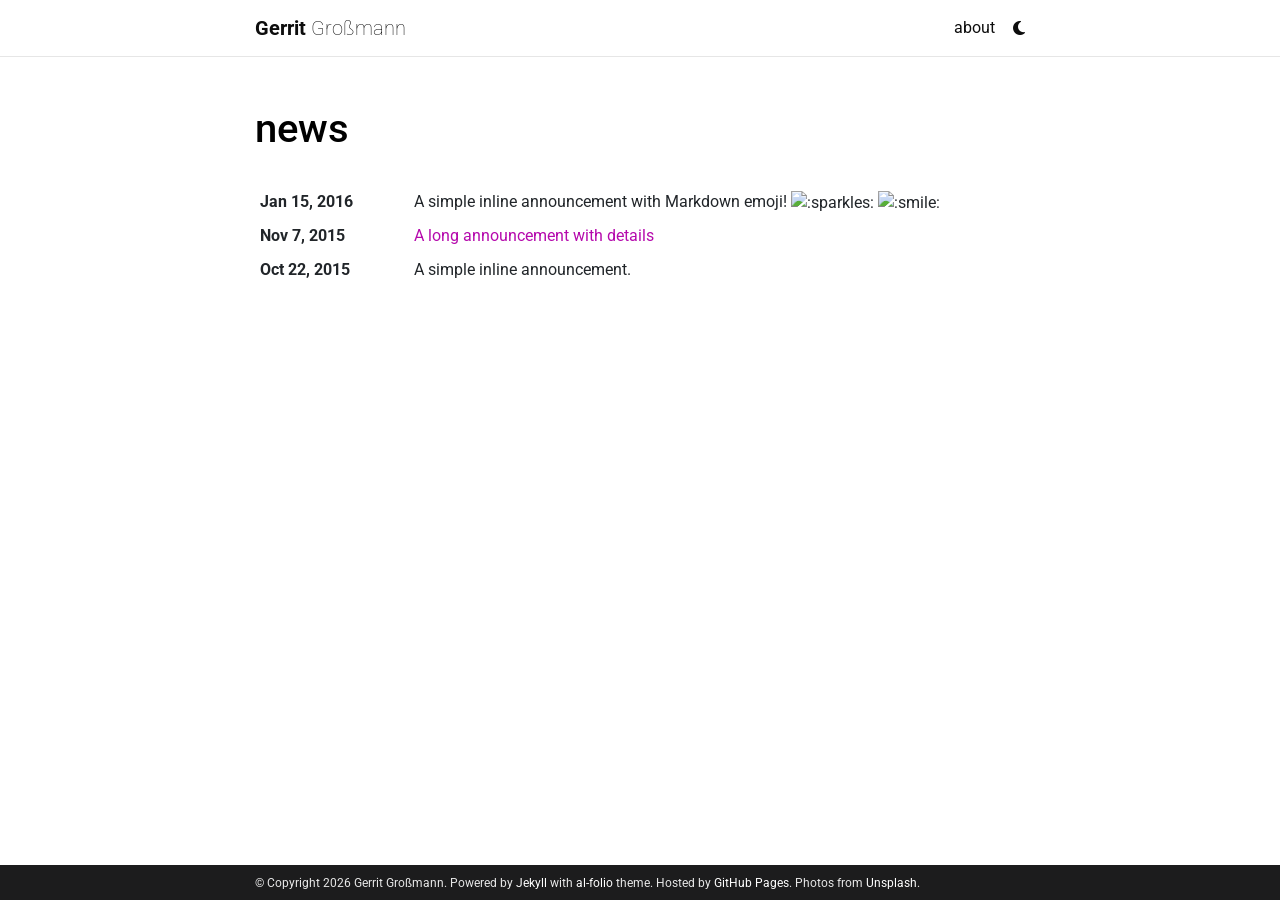
==== commit 0eb72143: "Deploying to gh-pages from @ gerritgr/gerritgr.github.io@8c4ffcf48dd774fa2cff1f498f8df16ee6fc2565 🚀" ====
--- a/news/index.html
+++ b/news/index.html
@@ -1 +1 @@
-<!DOCTYPE html> <html lang="en"> <head> <meta http-equiv="Content-Type" content="text/html; charset=UTF-8"> <meta charset="utf-8"> <meta name="viewport" content="width=device-width, initial-scale=1, shrink-to-fit=no"> <meta http-equiv="X-UA-Compatible" content="IE=edge"> <title>news | Gerrit Großmann</title> <meta name="author" content="Gerrit Großmann"> <meta name="description" content="A simple, whitespace theme for academics. Based on [*folio](https://github.com/bogoli/-folio) design. "> <meta name="keywords" content="jekyll, jekyll-theme, academic-website, portfolio-website"> <link rel="stylesheet" href="/assets/css/bootstrap.min.css?a4b3f509e79c54a512b890d73235ef04"> <link rel="stylesheet" href="https://cdn.jsdelivr.net/npm/mdbootstrap@4.20.0/css/mdb.min.css" integrity="sha256-jpjYvU3G3N6nrrBwXJoVEYI/0zw8htfFnhT9ljN3JJw=" crossorigin="anonymous"> <link defer rel="stylesheet" href="https://unpkg.com/bootstrap-table@1.22.1/dist/bootstrap-table.min.css"> <link rel="stylesheet" href="/assets/css/academicons.min.css?f0b7046b84e425c55f3463ac249818f5"> <link rel="stylesheet" type="text/css" href="https://fonts.googleapis.com/css?family=Roboto:300,400,500,700|Roboto+Slab:100,300,400,500,700|Material+Icons"> <link rel="stylesheet" href="/assets/css/jekyll-pygments-themes-github.css?19f3075a2d19613090fe9e16b564e1fe" media="" id="highlight_theme_light"> <link rel="shortcut icon" href="data:image/svg+xml,&lt;svg%20xmlns=%22http://www.w3.org/2000/svg%22%20viewBox=%220%200%20100%20100%22&gt;&lt;text%20y=%22.9em%22%20font-size=%2290%22&gt;%E2%9A%9B%EF%B8%8F&lt;/text&gt;&lt;/svg&gt;"> <link rel="stylesheet" href="/assets/css/main.css?d41d8cd98f00b204e9800998ecf8427e"> <link rel="canonical" href="https://gerritgr.github.io/news/"> <link rel="stylesheet" href="/assets/css/jekyll-pygments-themes-native.css?e74e74bf055e5729d44a7d031a5ca6a5" media="none" id="highlight_theme_dark"> <script src="/assets/js/theme.js?96d6b3e1c3604aca8b6134c7afdd5db6"></script> <script src="/assets/js/dark_mode.js?9b17307bb950ffa2e34be0227f53558f"></script> </head> <body class="fixed-top-nav "> <header> <nav id="navbar" class="navbar navbar-light navbar-expand-sm fixed-top"> <div class="container"> <a class="navbar-brand title font-weight-lighter" href="/"><span class="font-weight-bold">Gerrit </span>Großmann</a> <button class="navbar-toggler collapsed ml-auto" type="button" data-toggle="collapse" data-target="#navbarNav" aria-controls="navbarNav" aria-expanded="false" aria-label="Toggle navigation"> <span class="sr-only">Toggle navigation</span> <span class="icon-bar top-bar"></span> <span class="icon-bar middle-bar"></span> <span class="icon-bar bottom-bar"></span> </button> <div class="collapse navbar-collapse text-right" id="navbarNav"> <ul class="navbar-nav ml-auto flex-nowrap"> <li class="nav-item "> <a class="nav-link" href="/">about</a> </li> <li class="toggle-container"> <button id="light-toggle" title="Change theme"> <i class="fas fa-moon"></i> <i class="fas fa-sun"></i> </button> </li> </ul> </div> </div> </nav> <progress id="progress" value="0"> <div class="progress-container"> <span class="progress-bar"></span> </div> </progress> </header> <div class="container mt-5"> <div class="post"> <header class="post-header"> <h1 class="post-title">news</h1> <p class="post-description"></p> </header> <article> <div class="news"> <div class="table-responsive"> <table class="table table-sm table-borderless"> <tr> <th scope="row" style="width: 20%">Jan 15, 2016</th> <td> A simple inline announcement with Markdown emoji! <img class="emoji" title=":sparkles:" alt=":sparkles:" src="https://github.githubassets.com/images/icons/emoji/unicode/2728.png" height="20" width="20"> <img class="emoji" title=":smile:" alt=":smile:" src="https://github.githubassets.com/images/icons/emoji/unicode/1f604.png" height="20" width="20"> </td> </tr> <tr> <th scope="row" style="width: 20%">Nov 7, 2015</th> <td> <a class="news-title" href="/news/announcement_2/">A long announcement with details</a> </td> </tr> <tr> <th scope="row" style="width: 20%">Oct 22, 2015</th> <td> A simple inline announcement. </td> </tr> </table> </div> </div> </article> </div> </div> <footer class="fixed-bottom"> <div class="container mt-0"> © Copyright 2026 Gerrit Großmann. Powered by <a href="https://jekyllrb.com/" target="_blank" rel="external nofollow noopener">Jekyll</a> with <a href="https://github.com/alshedivat/al-folio" rel="external nofollow noopener" target="_blank">al-folio</a> theme. Hosted by <a href="https://pages.github.com/" target="_blank" rel="external nofollow noopener">GitHub Pages</a>. Photos from <a href="https://unsplash.com" target="_blank" rel="external nofollow noopener">Unsplash</a>. </div> </footer> <script src="https://cdn.jsdelivr.net/npm/jquery@3.6.0/dist/jquery.min.js" integrity="sha256-/xUj+3OJU5yExlq6GSYGSHk7tPXikynS7ogEvDej/m4=" crossorigin="anonymous"></script> <script src="/assets/js/bootstrap.bundle.min.js"></script> <script src="https://cdn.jsdelivr.net/npm/mdbootstrap@4.20.0/js/mdb.min.js" integrity="sha256-NdbiivsvWt7VYCt6hYNT3h/th9vSTL4EDWeGs5SN3DA=" crossorigin="anonymous"></script> <script defer src="https://cdn.jsdelivr.net/npm/masonry-layout@4.2.2/dist/masonry.pkgd.min.js" integrity="sha256-Nn1q/fx0H7SNLZMQ5Hw5JLaTRZp0yILA/FRexe19VdI=" crossorigin="anonymous"></script> <script defer src="https://cdn.jsdelivr.net/npm/imagesloaded@4/imagesloaded.pkgd.min.js"></script> <script defer src="/assets/js/masonry.js" type="text/javascript"></script> <script defer src="https://cdn.jsdelivr.net/npm/medium-zoom@1.0.8/dist/medium-zoom.min.js" integrity="sha256-7PhEpEWEW0XXQ0k6kQrPKwuoIomz8R8IYyuU1Qew4P8=" crossorigin="anonymous"></script> <script defer src="/assets/js/zoom.js?7b30caa5023af4af8408a472dc4e1ebb"></script> <script defer src="https://unpkg.com/bootstrap-table@1.22.1/dist/bootstrap-table.min.js"></script> <script src="/assets/js/no_defer.js?d633890033921b33e0ceb13d22340a9c"></script> <script defer src="/assets/js/common.js?acdb9690d7641b2f8d40529018c71a01"></script> <script defer src="/assets/js/copy_code.js?c9d9dd48933de3831b3ee5ec9c209cac" type="text/javascript"></script> <script async src="https://d1bxh8uas1mnw7.cloudfront.net/assets/embed.js"></script> <script async src="https://badge.dimensions.ai/badge.js"></script> <script type="text/javascript">window.MathJax={tex:{tags:"ams"}};</script> <script defer type="text/javascript" id="MathJax-script" src="https://cdn.jsdelivr.net/npm/mathjax@3.2.0/es5/tex-mml-chtml.js"></script> <script defer src="https://polyfill.io/v3/polyfill.min.js?features=es6"></script> <script type="text/javascript">function progressBarSetup(){"max"in document.createElement("progress")?(initializeProgressElement(),$(document).on("scroll",function(){progressBar.attr({value:getCurrentScrollPosition()})}),$(window).on("resize",initializeProgressElement)):(resizeProgressBar(),$(document).on("scroll",resizeProgressBar),$(window).on("resize",resizeProgressBar))}function getCurrentScrollPosition(){return $(window).scrollTop()}function initializeProgressElement(){let e=$("#navbar").outerHeight(!0);$("body").css({"padding-top":e}),$("progress-container").css({"padding-top":e}),progressBar.css({top:e}),progressBar.attr({max:getDistanceToScroll(),value:getCurrentScrollPosition()})}function getDistanceToScroll(){return $(document).height()-$(window).height()}function resizeProgressBar(){progressBar.css({width:getWidthPercentage()+"%"})}function getWidthPercentage(){return getCurrentScrollPosition()/getDistanceToScroll()*100}const progressBar=$("#progress");window.onload=function(){setTimeout(progressBarSetup,50)};</script> </body> </html>+<!DOCTYPE html> <html lang="en"> <head> <meta http-equiv="Content-Type" content="text/html; charset=UTF-8"> <meta charset="utf-8"> <meta name="viewport" content="width=device-width, initial-scale=1, shrink-to-fit=no"> <meta http-equiv="X-UA-Compatible" content="IE=edge"> <title>news | Gerrit Großmann</title> <meta name="author" content="Gerrit Großmann"> <meta name="description" content="A simple, whitespace theme for academics. Based on [*folio](https://github.com/bogoli/-folio) design. "> <meta name="keywords" content="jekyll, jekyll-theme, academic-website, portfolio-website"> <link rel="stylesheet" href="/assets/css/bootstrap.min.css?a4b3f509e79c54a512b890d73235ef04"> <link rel="stylesheet" href="https://cdn.jsdelivr.net/npm/mdbootstrap@4.20.0/css/mdb.min.css" integrity="sha256-jpjYvU3G3N6nrrBwXJoVEYI/0zw8htfFnhT9ljN3JJw=" crossorigin="anonymous"> <link defer rel="stylesheet" href="https://unpkg.com/bootstrap-table@1.22.1/dist/bootstrap-table.min.css"> <link rel="stylesheet" href="/assets/css/academicons.min.css?f0b7046b84e425c55f3463ac249818f5"> <link rel="stylesheet" type="text/css" href="https://fonts.googleapis.com/css?family=Roboto:300,400,500,700|Roboto+Slab:100,300,400,500,700|Material+Icons"> <link rel="stylesheet" href="/assets/css/jekyll-pygments-themes-github.css?19f3075a2d19613090fe9e16b564e1fe" media="" id="highlight_theme_light"> <link rel="shortcut icon" href="data:image/svg+xml,&lt;svg%20xmlns=%22http://www.w3.org/2000/svg%22%20viewBox=%220%200%20100%20100%22&gt;&lt;text%20y=%22.9em%22%20font-size=%2290%22&gt;%E2%9A%9B%EF%B8%8F&lt;/text&gt;&lt;/svg&gt;"> <link rel="stylesheet" href="/assets/css/main.css?d41d8cd98f00b204e9800998ecf8427e"> <link rel="canonical" href="https://gerritgr.github.io/news/"> <link rel="stylesheet" href="/assets/css/jekyll-pygments-themes-native.css?e74e74bf055e5729d44a7d031a5ca6a5" media="none" id="highlight_theme_dark"> <script src="/assets/js/theme.js?96d6b3e1c3604aca8b6134c7afdd5db6"></script> <script src="/assets/js/dark_mode.js?9b17307bb950ffa2e34be0227f53558f"></script> </head> <body class="fixed-top-nav "> <header> <nav id="navbar" class="navbar navbar-light navbar-expand-sm fixed-top"> <div class="container"> <a class="navbar-brand title font-weight-lighter" href="/"><span class="font-weight-bold">Gerrit </span>Großmann</a> <button class="navbar-toggler collapsed ml-auto" type="button" data-toggle="collapse" data-target="#navbarNav" aria-controls="navbarNav" aria-expanded="false" aria-label="Toggle navigation"> <span class="sr-only">Toggle navigation</span> <span class="icon-bar top-bar"></span> <span class="icon-bar middle-bar"></span> <span class="icon-bar bottom-bar"></span> </button> <div class="collapse navbar-collapse text-right" id="navbarNav"> <ul class="navbar-nav ml-auto flex-nowrap"> <li class="nav-item "> <a class="nav-link" href="/">about</a> </li> <li class="toggle-container"> <button id="light-toggle" title="Change theme"> <i class="fas fa-moon"></i> <i class="fas fa-sun"></i> </button> </li> </ul> </div> </div> </nav> <progress id="progress" value="0"> <div class="progress-container"> <span class="progress-bar"></span> </div> </progress> </header> <div class="container mt-5"> <div class="post"> <header class="post-header"> <h1 class="post-title">news</h1> <p class="post-description"></p> </header> <article> <div class="news"> <div class="table-responsive"> <table class="table table-sm table-borderless"> <tr> <th scope="row" style="width: 20%">Jan 15, 2016</th> <td> A simple inline announcement with Markdown emoji! <img class="emoji" title=":sparkles:" alt=":sparkles:" src="https://github.githubassets.com/images/icons/emoji/unicode/2728.png" height="20" width="20"> <img class="emoji" title=":smile:" alt=":smile:" src="https://github.githubassets.com/images/icons/emoji/unicode/1f604.png" height="20" width="20"> </td> </tr> <tr> <th scope="row" style="width: 20%">Nov 7, 2015</th> <td> <a class="news-title" href="/news/announcement_2/">A long announcement with details</a> </td> </tr> <tr> <th scope="row" style="width: 20%">Oct 22, 2015</th> <td> A simple inline announcement. </td> </tr> </table> </div> </div> </article> </div> </div> <footer class="fixed-bottom"> <div class="container mt-0"> © Copyright 2026 Gerrit Großmann. Powered by <a href="https://jekyllrb.com/" target="_blank" rel="external nofollow noopener">Jekyll</a> with <a href="https://github.com/alshedivat/al-folio" rel="external nofollow noopener" target="_blank">al-folio</a> theme. Hosted by <a href="https://pages.github.com/" target="_blank" rel="external nofollow noopener">GitHub Pages</a>. Photos from <a href="https://unsplash.com" target="_blank" rel="external nofollow noopener">Unsplash</a>. </div> </footer> <script src="https://cdn.jsdelivr.net/npm/jquery@3.6.0/dist/jquery.min.js" integrity="sha256-/xUj+3OJU5yExlq6GSYGSHk7tPXikynS7ogEvDej/m4=" crossorigin="anonymous"></script> <script src="/assets/js/bootstrap.bundle.min.js"></script> <script src="https://cdn.jsdelivr.net/npm/mdbootstrap@4.20.0/js/mdb.min.js" integrity="sha256-NdbiivsvWt7VYCt6hYNT3h/th9vSTL4EDWeGs5SN3DA=" crossorigin="anonymous"></script> <script defer src="https://cdn.jsdelivr.net/npm/masonry-layout@4.2.2/dist/masonry.pkgd.min.js" integrity="sha256-Nn1q/fx0H7SNLZMQ5Hw5JLaTRZp0yILA/FRexe19VdI=" crossorigin="anonymous"></script> <script defer src="https://cdn.jsdelivr.net/npm/imagesloaded@4/imagesloaded.pkgd.min.js"></script> <script defer src="/assets/js/masonry.js" type="text/javascript"></script> <script defer src="https://cdn.jsdelivr.net/npm/medium-zoom@1.0.8/dist/medium-zoom.min.js" integrity="sha256-7PhEpEWEW0XXQ0k6kQrPKwuoIomz8R8IYyuU1Qew4P8=" crossorigin="anonymous"></script> <script defer src="/assets/js/zoom.js?7b30caa5023af4af8408a472dc4e1ebb"></script> <script defer src="https://unpkg.com/bootstrap-table@1.22.1/dist/bootstrap-table.min.js"></script> <script src="/assets/js/no_defer.js?d633890033921b33e0ceb13d22340a9c"></script> <script defer src="/assets/js/common.js?acdb9690d7641b2f8d40529018c71a01"></script> <script defer src="/assets/js/copy_code.js?c9d9dd48933de3831b3ee5ec9c209cac" type="text/javascript"></script> <script async src="https://d1bxh8uas1mnw7.cloudfront.net/assets/embed.js"></script> <script async src="https://badge.dimensions.ai/badge.js"></script> <script type="text/javascript">window.MathJax={tex:{tags:"ams"}};</script> <script defer type="text/javascript" id="MathJax-script" src="https://cdn.jsdelivr.net/npm/mathjax@3.2.0/es5/tex-mml-chtml.js"></script> <script type="text/javascript">function progressBarSetup(){"max"in document.createElement("progress")?(initializeProgressElement(),$(document).on("scroll",function(){progressBar.attr({value:getCurrentScrollPosition()})}),$(window).on("resize",initializeProgressElement)):(resizeProgressBar(),$(document).on("scroll",resizeProgressBar),$(window).on("resize",resizeProgressBar))}function getCurrentScrollPosition(){return $(window).scrollTop()}function initializeProgressElement(){let e=$("#navbar").outerHeight(!0);$("body").css({"padding-top":e}),$("progress-container").css({"padding-top":e}),progressBar.css({top:e}),progressBar.attr({max:getDistanceToScroll(),value:getCurrentScrollPosition()})}function getDistanceToScroll(){return $(document).height()-$(window).height()}function resizeProgressBar(){progressBar.css({width:getWidthPercentage()+"%"})}function getWidthPercentage(){return getCurrentScrollPosition()/getDistanceToScroll()*100}const progressBar=$("#progress");window.onload=function(){setTimeout(progressBarSetup,50)};</script> </body> </html>
--- a/assets/css/jekyll-pygments-themes-github.css
+++ b/assets/css/jekyll-pygments-themes-github.css
@@ -0,0 +1 @@
+.highlight .c{color:#998;font-style:italic}.highlight .k{color:#000;font-weight:bold}.highlight .o{color:#000;font-weight:bold}.highlight .cm{color:#998;font-style:italic}.highlight .cp{color:#999;font-weight:bold;font-style:italic}.highlight .cs{color:#999;font-weight:bold;font-style:italic}.highlight .ge{color:#000;font-style:italic}.highlight .gr{color:#a00}.highlight .gi{color:#000;background-color:#dfd}.highlight .go{color:#888}.highlight .gs{font-weight:bold}.highlight .gt{color:#a00}.highlight .kn{color:#000;font-weight:bold}.highlight .kr{color:#000;font-weight:bold}.highlight .kt{color:#458;font-weight:bold}.highlight .m{color:#099}.highlight .s{color:#d01040}.highlight .na{color:teal}.highlight .nc{color:#458;font-weight:bold}.highlight .no{color:teal}.highlight .nd{color:#3c5d5d;font-weight:bold}.highlight .ni{color:purple}.highlight .ne{color:#900;font-weight:bold}.highlight .nl{color:#900;font-weight:bold}.highlight .nn{color:#555}.highlight .nt{color:navy}.highlight .w{color:#bbb}.highlight .mi{color:#099}.highlight .mo{color:#099}.highlight .se{color:#d01040}.highlight .sh{color:#d01040}.highlight .si{color:#d01040}.highlight .sr{color:#009926}.highlight .ss{color:#990073}.highlight .bp{color:#999}.highlight .vi{color:teal}
--- a/assets/css/main.css
+++ b/assets/css/main.css
@@ -1,17 +1,17 @@
-﻿:root{--global-bg-color:#fff;--global-code-bg-color:rgba(181,9,172,0.05);--global-text-color:#000;--global-text-color-light:#828282;--global-theme-color:#b509ac;--global-hover-color:#b509ac;--global-hover-text-color:#fff;--global-footer-bg-color:#1c1c1d;--global-footer-text-color:#e8e8e8;--global-footer-link-color:#fff;--global-distill-app-color:#828282;--global-divider-color:rgba(0,0,0,.1);--global-card-bg-color:#fff;--global-tip-block:#42b983;--global-tip-block-bg:#e2f5ec;--global-tip-block-text:#215d42;--global-tip-block-title:#359469;--global-warning-block:#e7c000;--global-warning-block-bg:#fff8d8;--global-warning-block-text:#6b5900;--global-warning-block-title:#b29400;--global-danger-block:#c00;--global-danger-block-bg:#ffe0e0;--global-danger-block-text:#600;--global-danger-block-title:#c00}:root .fa-sun{display:none}:root .fa-moon{padding-left:10px;padding-top:12px;display:block}:root .repo-img-light{display:block}:root .repo-img-dark{display:none}html[data-theme=dark]{--global-bg-color:#1c1c1d;--global-code-bg-color:#2c3237;--global-text-color:#e8e8e8;--global-text-color-light:#e8e8e8;--global-theme-color:#2698ba;--global-hover-color:#2698ba;--global-hover-text-color:#fff;--global-footer-bg-color:#e8e8e8;--global-footer-text-color:#1c1c1d;--global-footer-link-color:#000;--global-distill-app-color:#e8e8e8;--global-divider-color:#424246;--global-card-bg-color:#212529;--global-tip-block:#42b983;--global-tip-block-bg:#e2f5ec;--global-tip-block-text:#215d42;--global-tip-block-title:#359469;--global-warning-block:#e7c000;--global-warning-block-bg:#fff8d8;--global-warning-block-text:#6b5900;--global-warning-block-title:#b29400;--global-danger-block:#c00;--global-danger-block-bg:#ffe0e0;--global-danger-block-text:#600;--global-danger-block-title:#c00}html[data-theme=dark] .fa-sun{padding-left:10px;padding-top:12px;display:block}html[data-theme=dark] .fa-moon{display:none}html[data-theme=dark] .repo-img-light{display:none}html[data-theme=dark] .repo-img-dark{display:block}body{padding-bottom:70px;color:var(--global-text-color);background-color:var(--global-bg-color)}body h1,body h2,body h3,body h4,body h5,body h6{scroll-margin-top:66px}body.fixed-top-nav{padding-top:56px}body.sticky-bottom-footer{padding-bottom:0}.container{max-width:800px}.profile img{width:100%}p,h1,h2,h3,h4,h5,h6,em,div,li,span,strong{color:var(--global-text-color)}hr{border-top:1px solid var(--global-divider-color)}table td,table th{font-size:1rem}table th{font-weight:bold}a,table.table a{color:var(--global-theme-color)}a:hover,table.table a:hover{color:var(--global-theme-color);text-decoration:underline}a:hover:after :not(.nav-item.dropdown),table.table a:hover:after :not(.nav-item.dropdown){width:100%}.table-dark{background-color:rgba(0,0,0,0)}.table-dark.table-bordered{border:1px solid var(--global-divider-color)!important}figure,img{max-width:90vw}blockquote{background:var(--global-bg-color);border-left:5px solid var(--global-theme-color);margin:1.5em 0;padding:1em;font-size:1.2rem}blockquote p{margin-bottom:0}blockquote.block-tip{border-color:var(--global-tip-block);background-color:var(--global-tip-block-bg)}blockquote.block-tip p{color:var(--global-tip-block-text)}blockquote.block-tip h1,blockquote.block-tip h2,blockquote.block-tip h3,blockquote.block-tip h4,blockquote.block-tip h5,blockquote.block-tip h6{color:var(--global-tip-block-title)}blockquote.block-warning{border-color:var(--global-warning-block);background-color:var(--global-warning-block-bg)}blockquote.block-warning p{color:var(--global-warning-block-text)}blockquote.block-warning h1,blockquote.block-warning h2,blockquote.block-warning h3,blockquote.block-warning h4,blockquote.block-warning h5,blockquote.block-warning h6{color:var(--global-warning-block-title)}blockquote.block-danger{border-color:var(--global-danger-block);background-color:var(--global-danger-block-bg)}blockquote.block-danger p{color:var(--global-danger-block-text)}blockquote.block-danger h1,blockquote.block-danger h2,blockquote.block-danger h3,blockquote.block-danger h4,blockquote.block-danger h5,blockquote.block-danger h6{color:var(--global-danger-block-title)}.equation{margin-bottom:1rem;text-align:center}.caption{font-size:.875rem;margin-top:.75rem;margin-bottom:1.5rem;text-align:center}.card{background-color:var(--global-card-bg-color)}.card img{width:100%}.card .card-title{color:var(--global-text-color)}.card .card-item{width:auto;margin-bottom:10px}.card .card-item .row{display:flex;align-items:center}.citation,.citation-number{color:var(--global-theme-color)}.profile{width:100%}.profile .more-info{margin-bottom:5px;margin-top:5px;font-family:monospace}.profile .more-info p{display:inline-block;margin:0}.profile.float-right{margin-left:1rem}.profile.float-left{margin-right:1rem}@media(min-width:576px){.profile{width:30%}.profile .address p{display:block}}.post-description{margin-bottom:2rem;font-size:.875rem}.post-description a{color:inherit}.post-description a:hover{color:var(--global-theme-color);text-decoration:none}.navbar{box-shadow:none;border-bottom:1px solid var(--global-divider-color);background-color:var(--global-bg-color);opacity:.95}.navbar .dropdown-menu{background-color:var(--global-bg-color);border:1px solid var(--global-divider-color)}.navbar .dropdown-menu a:not(.active){color:var(--global-text-color)}.navbar .dropdown-menu a:hover{color:var(--global-hover-color)}.navbar .dropdown-menu .dropdown-divider{border-top:1px solid var(--global-divider-color)!important}.dropdown-item{color:var(--global-text-color)}.dropdown-item:hover{color:var(--global-hover-color);background-color:var(--global-bg-color)}.navbar.navbar-light a:hover{text-decoration:none}.navbar.navbar-light .navbar-brand{color:var(--global-text-color)}.navbar.navbar-light .navbar-nav .nav-item .nav-link{color:var(--global-text-color)}.navbar.navbar-light .navbar-nav .nav-item .nav-link:hover{color:var(--global-hover-color)}.navbar.navbar-light .navbar-nav .nav-item.active>.nav-link{background-color:inherit;font-weight:bolder;color:var(--global-theme-color)}.navbar.navbar-light .navbar-nav .nav-item.active>.nav-link:hover{color:var(--global-hover-color)}.navbar.navbar-light .navbar-brand.social{padding-bottom:0;padding-top:0;font-size:1.7rem}.navbar.navbar-light .navbar-brand.social a i::before{color:var(--global-text-color);transition-property:all .2s ease-in-out}.navbar.navbar-light .navbar-brand.social a:hover i::before{color:var(--global-theme-color)}.navbar-toggler .icon-bar{display:block;width:22px;height:2px;background-color:var(--global-text-color);border-radius:1px;margin-bottom:4px;transition:all .2s}.navbar-toggler .top-bar{transform:rotate(45deg);transform-origin:10% 10%}.navbar-toggler .middle-bar{opacity:0}.navbar-toggler .bottom-bar{transform:rotate(-45deg);transform-origin:10% 90%}.navbar-toggler.collapsed .top-bar{transform:rotate(0)}.navbar-toggler.collapsed .middle-bar{opacity:1}.navbar-toggler.collapsed .bottom-bar{transform:rotate(0)}#light-toggle{padding:0;border:0;background-color:inherit;color:var(--global-text-color)}#light-toggle:hover{color:var(--global-hover-color)}.social{text-align:center}.social .contact-icons{font-size:4rem}.social .contact-icons a i::before{color:var(--global-text-color);transition-property:all .2s ease-in-out}.social .contact-icons a:hover i::before{color:var(--global-theme-color)}.social .contact-note{font-size:.8rem}.wechat-modal{display:none;position:fixed;z-index:1;padding-top:100px;left:0;top:0;width:100%;height:100%;overflow:auto;background-color:#000;background-color:rgba(0,0,0,.8)}.wechat-modal>img{display:block;position:relative;top:50%;left:50%;width:33%;max-width:400px;transform:translate(-50%,-50%)}@media only screen and (max-width:400px){.wechat-modal>img{width:100%}}footer.fixed-bottom{background-color:var(--global-footer-bg-color);font-size:.75rem}footer.fixed-bottom .container{color:var(--global-footer-text-color);padding-top:9px;padding-bottom:8px}footer.fixed-bottom a{color:var(--global-footer-link-color)}footer.fixed-bottom a:hover{color:var(--global-theme-color);text-decoration:none}footer.sticky-bottom{border-top:1px solid var(--global-divider-color);padding-top:40px;padding-bottom:40px;font-size:.9rem}.cv{margin-bottom:40px}.cv .card{background-color:var(--global-card-bg-color);border:1px solid var(--global-divider-color)}.cv .card .list-group-item{background-color:inherit;border-color:var(--global-divider-color)}.cv .card .list-group-item .badge{color:var(--global-card-bg-color)!important;background-color:var(--global-theme-color)!important}.table-cv-map{background-color:rgba(0,0,0,0);border:0;color:var(--global-text-color)}@media(min-width:768px){.repo{max-width:50%}}.header-bar{border-bottom:1px solid var(--global-divider-color);text-align:center;padding-top:2rem;padding-bottom:3rem}.header-bar h1{color:var(--global-theme-color);font-size:5rem}.tag-category-list{border-bottom:1px solid var(--global-divider-color);text-align:center;padding-top:1rem}.tag-category-list ul{justify-content:center;display:flow-root}.tag-category-list ul p,.tag-category-list ul li{list-style:none;display:inline-block;padding:1rem .5rem;color:var(--global-text-color-light)}.post-title mjx-container[jax=CHTML][display=true]{display:unset}.post-list{margin:0;margin-bottom:40px;padding:0}.post-list li{border-bottom:1px solid var(--global-divider-color);list-style:none;padding-top:2rem;padding-bottom:2rem}.post-list li .post-meta{color:var(--global-text-color-light);font-size:.875rem;margin-bottom:0}.post-list li .post-tags{color:var(--global-text-color-light);font-size:.875rem;padding-top:.25rem;padding-bottom:0}.post-list li a{color:var(--global-text-color);text-decoration:none}.post-list li a:hover{color:var(--global-theme-color)}.post-list li mjx-container[jax=CHTML][display=true]{display:unset}.pagination .page-item .page-link{color:var(--global-text-color)}.pagination .page-item .page-link:hover{color:#000}.pagination .page-item.active .page-link{color:#fff;background-color:var(--global-theme-color)}.pagination .page-item.active .page-link:hover{background-color:var(--global-theme-color)}.distill a:hover{border-bottom-color:var(--global-theme-color);text-decoration:none}.projects a{text-decoration:none}.projects a:hover .card-title{color:var(--global-theme-color)}.projects .card img{width:100%}.projects .card-item{width:auto;margin-bottom:10px}.projects .card-item .row{display:flex;align-items:center}.projects .grid-sizer,.projects .grid-item{width:250px;margin-bottom:10px}.projects h2.category{color:var(--global-divider-color);border-bottom:1px solid var(--global-divider-color);padding-top:.5rem;margin-top:2rem;margin-bottom:1rem;text-align:right}.publications{margin-top:2rem}.publications h1{color:var(--global-theme-color);font-size:2rem;text-align:center;margin-top:1em;margin-bottom:1em}.publications h2{margin-bottom:1rem}.publications h2 span{font-size:1.5rem}.publications h2.bibliography{color:var(--global-divider-color);border-top:1px solid var(--global-divider-color);padding-top:1rem;margin-top:2rem;margin-bottom:-2rem;text-align:right}.publications ol.bibliography{list-style:none;padding:0;margin-top:0}.publications ol.bibliography li{margin-bottom:1rem}.publications ol.bibliography li .preview{width:100%;min-width:80px;max-width:200px}.publications ol.bibliography li .abbr{height:2rem;margin-bottom:.5rem}.publications ol.bibliography li .abbr abbr{display:inline-block;background-color:var(--global-theme-color);padding-left:1rem;padding-right:1rem}.publications ol.bibliography li .abbr abbr a{color:#fff}.publications ol.bibliography li .abbr abbr a:hover{text-decoration:none}.publications ol.bibliography li .abbr .award{color:var(--global-theme-color)!important;border:1px solid var(--global-theme-color)}.publications ol.bibliography li .title{font-weight:bolder}.publications ol.bibliography li .author a{border-bottom:1px dashed var(--global-theme-color)}.publications ol.bibliography li .author a:hover{border-bottom-style:solid;text-decoration:none}.publications ol.bibliography li .author>em{border-bottom:1px solid;font-style:normal}.publications ol.bibliography li .author>span.more-authors{color:var(--global-text-color-light);border-bottom:1px dashed var(--global-text-color-light);cursor:pointer}.publications ol.bibliography li .author>span.more-authors:hover{color:var(--global-text-color);border-bottom:1px dashed var(--global-text-color)}.publications ol.bibliography li .links a.btn{color:var(--global-text-color);border:1px solid var(--global-text-color);padding-left:1rem;padding-right:1rem;padding-top:.25rem;padding-bottom:.25rem;margin-left:0}.publications ol.bibliography li .links a.btn:hover{color:var(--global-theme-color);border-color:var(--global-theme-color)}.publications ol.bibliography li .badges{padding-bottom:.5rem}.publications ol.bibliography li .badges span{display:inline-block;color:#000;height:100%;padding-right:.5rem;vertical-align:middle}.publications ol.bibliography li .badges span:hover{text-decoration:underline}.publications ol.bibliography li .hidden{font-size:.875rem;max-height:0;overflow:hidden;text-align:justify;transition-property:.15s ease;-moz-transition:.15s ease;-ms-transition:.15s ease;-o-transition:.15s ease;transition:all .15s ease}.publications ol.bibliography li .hidden p{line-height:1.4em;margin:10px}.publications ol.bibliography li .hidden pre{font-size:1em;line-height:1.4em;padding:10px}.publications ol.bibliography li .hidden.open{max-height:100em;transition-property:.15s ease;-moz-transition:.15s ease;-ms-transition:.15s ease;-o-transition:.15s ease;transition:all .15s ease}.publications ol.bibliography li div.abstract.hidden{border:dashed 1px var(--global-bg-color)}.publications ol.bibliography li div.abstract.hidden.open{border-color:var(--global-text-color)}figure.highlight{margin:0 0 1rem}pre{color:var(--global-theme-color);background-color:var(--global-code-bg-color);border-radius:6px;padding:6px 12px}pre pre,pre code{background-color:rgba(0,0,0,0);border-radius:0;margin-bottom:0;padding:0}code{color:var(--global-theme-color);background-color:var(--global-code-bg-color);border-radius:3px;padding:3px 3px}html.transition,html.transition *,html.transition *:before,html.transition *:after{transition:all 750ms!important;transition-delay:0!important}.post .post-meta{color:var(--global-text-color-light);font-size:.875rem;margin-bottom:0}.post .post-tags{color:var(--global-text-color-light);font-size:.875rem;padding-top:.25rem;padding-bottom:1rem}.post .post-tags a{color:var(--global-text-color-light);text-decoration:none}.post .post-tags a:hover{color:var(--global-theme-color)}progress{position:fixed;left:0;top:56px;z-index:10;width:100%;height:1px;-webkit-appearance:none;-moz-appearance:none;appearance:none;border:0;background-color:rgba(0,0,0,0);color:var(--global-theme-color)}progress::-webkit-progress-bar{background-color:rgba(0,0,0,0)}progress::-webkit-progress-value{background-color:var(--global-theme-color)}progress::-moz-progress-bar{background-color:var(--global-theme-color)}.progress-container{width:100%;background-color:rgba(0,0,0,0);position:fixed;top:56px;left:0;height:5px;display:block}.progress-bar{background-color:var(--global-theme-color);width:0;display:block;height:inherit}.code-display-wrapper{position:relative}.code-display-wrapper .copy{background:var(--global-card-bg-color);border-color:var(--global-bg-color);border-radius:.3rem;border-style:none;color:var(--global-text-color);font-size:medium;opacity:0;position:absolute;right:.5rem;top:.5rem}.code-display-wrapper:active .copy,.code-display-wrapper:focus .copy,.code-display-wrapper:hover .copy{color:var(--global-hover-color);opacity:1}.btn-group.dropdown .btn{box-shadow:none;-webkit-box-shadow:none}.btn-group.dropdown .btn-secondary.dropdown-toggle{border:1px solid var(--global-divider-color)}.btn-group.dropdown .btn-secondary.dropdown-toggle .page-size{color:inherit}.btn-group.dropdown .btn-secondary.dropdown-toggle:not(.active){background-color:var(--global-bg-color)!important;color:var(--global-text-color)}.btn-group.dropdown .btn-secondary.dropdown-toggle:hover{background-color:var(--global-hover-color)!important;color:var(--global-hover-text-color)!important}.btn-group.dropdown .dropdown-menu{background-color:var(--global-bg-color)}.btn-group.dropdown .dropdown-item{background-color:var(--global-bg-color);color:var(--global-text-color)}.btn-group.dropdown .dropdown-item:hover{color:var(--global-hover-color)}.btn-group.dropdown .dropdown-item.active,.btn-group.dropdown .dropdown-item:active{background-color:var(--global-hover-color);color:var(--global-hover-text-color)!important}.btn-group.dropdown .dropdown-item.active:hover,.btn-group.dropdown .dropdown-item:active:hover{color:var(--global-hover-text-color)}nav[data-toggle=toc]{top:5rem}nav[data-toggle=toc] .nav .nav>li>a{font-size:.75rem}nav[data-toggle=toc] .nav>li>a{color:var(--global-text-color);font-size:.75rem}nav[data-toggle=toc] .nav>li>a:hover{color:var(--global-hover-color);border-left-color:var(--global-hover-color)}nav[data-toggle=toc] .nav-link.active{color:var(--global-theme-color);border-left-color:var(--global-theme-color);font-size:.75rem}nav[data-toggle=toc] .nav-link.active:hover{color:var(--global-hover-color);border-left-color:var(--global-hover-color)}@media(max-width:576px){nav[data-toggle=toc]{visibility:hidden;height:0;top:0}}.featured-posts a{color:var(--global-text-color-light);text-decoration:none}.featured-posts a .card-text{overflow:hidden;text-overflow:ellipsis;white-space:nowrap}.featured-posts a:hover{color:var(--global-theme-color)}.featured-posts a:hover .card-title{color:var(--global-theme-color)}.featured-posts .card-item{margin-bottom:10px}.featured-posts .post-meta{color:var(--global-text-color-light);font-size:.875rem;margin-bottom:0;padding-top:.5rem}d-byline{border-top-color:var(--global-divider-color)!important}d-byline h3{color:var(--global-text-color)!important}d-byline a,d-article d-byline a{color:var(--global-text-color)!important}d-byline a:hover,d-article d-byline a:hover{color:var(--global-hover-color)!important}d-article{border-top-color:var(--global-divider-color)!important}d-article p,d-article h1,d-article h2,d-article h3,d-article h4,d-article h5,d-article h6,d-article li,d-article table{color:var(--global-text-color)!important}d-article h1,d-article h2,d-article hr,d-article table,d-article table th,d-article table td{border-bottom-color:var(--global-divider-color)!important}d-article a{color:var(--global-theme-color)!important}d-article a:hover{color:var(--global-theme-color)!important}d-article b i{display:inline}d-article blockquote{border-left:2px solid var(--global-theme-color)!important}d-article details{color:var(--global-text-color);background-color:var(--global-code-bg-color);margin-top:0;padding:8px 12px;position:relative;border-radius:6px;display:block;margin-bottom:20px;grid-column:text;overflow:auto;max-width:100%}d-article details summary{color:var(--global-theme-color)}d-article details p{margin-top:.5rem;margin-bottom:.5rem}d-article d-contents{align-self:start;grid-column:1/4;grid-row:auto/span 4;justify-self:end;margin-top:0;padding-left:2em;padding-right:3em;border-right:1px solid var(--global-divider-color);width:max(70%,300px);margin-right:0;margin-top:0;display:grid;grid-template-columns:minmax(8px,1fr) [toc] auto minmax(8px,1fr) [toc-line] 1px minmax(32px,2fr)}d-article d-contents nav{grid-column:toc}d-article d-contents nav a{border-bottom:none!important}d-article d-contents nav a:hover{border-bottom:1px solid var(--global-text-color)!important}d-article d-contents nav h3{margin-top:0;margin-bottom:1em}d-article d-contents nav div{display:block;outline:0;margin-bottom:.8em;color:rgba(0,0,0,.8);font-weight:bold}d-article d-contents nav ul{padding-left:1em;margin-top:0;margin-bottom:6px;list-style-type:none}d-article d-contents nav ul li{margin-bottom:.25em}d-article d-contents .figcaption{line-height:1.4em}d-article d-contents toc-line{border-right:1px solid var(--global-divider-color);grid-column:toc-line}d-article d-footnote{scroll-margin-top:66px}d-appendix{border-top-color:var(--global-divider-color)!important;color:var(--global-distill-app-color)!important}d-appendix h3,d-appendix li,d-appendix span{color:var(--global-distill-app-color)!important}d-appendix a,d-appendix a.footnote-backlink{color:var(--global-distill-app-color)!important}d-appendix a:hover,d-appendix a.footnote-backlink:hover{color:var(--global-hover-color)!important}@media(max-width:1024px){d-article d-contents{display:block;grid-column-start:2;grid-column-end:-2;padding-bottom:.5em;margin-bottom:1em;padding-top:.5em;width:100%;border:1px solid var(--global-divider-color)}d-article d-contents nav{grid-column:none}}div.container-link-button{margin-right:.5rem}table.table-cv{background-color:rgba(0,0,0,0)!important}a.btncv{color:var(--global-text-color)!important;border:1px solid var(--global-text-color)!important;border-radius:.125rem;padding-left:1rem;padding-right:1rem;padding-top:.25rem;padding-bottom:.25rem;text-decoration:none;font-weight:400;font-size:.7rem;text-align:center;vertical-align:middle;text-transform:uppercase;white-space:nowrap}a.btncv:hover{color:var(--global-theme-color)!important;border-color:var(--global-theme-color)!important;text-decoration:none!important}p.location{font-size:.7rem;white-space:nowrap}i.iconlocation{color:var(--global-theme-color);font-size:.8rem}i.iconinstitution{color:var(--global-theme-color);font-size:.95rem;margin-right:.3rem}i.icondepartment{color:var(--global-theme-color);font-size:.8rem;margin-right:.3rem}table.institution{margin-bottom:1rem}td.department{font-size:.8rem}div.container-links{display:flex;flex-direction:row;flex-wrap:wrap;align-items:center;justify-content:flex-start;margin-top:1rem;margin-bottom:.5rem}div.container-pdf{display:flex;flex-direction:row;flex-wrap:wrap;align-items:center;justify-content:flex-start}div.list-groups{display:flex;flex-wrap:wrap;justify-content:flex-start;flex-direction:row;align-content:center}div.list-group{display:flex;flex-wrap:wrap;flex-direction:column;align-items:flex-start;margin-bottom:2rem}td.list-group-category{color:var(--global-theme-color);margin-bottom:.5rem}td.list-group-category-icon{font-size:.8rem;color:var(--global-theme-color);width:1.4rem;padding-right:.4rem}td.list-group-name{font-size:.8rem}td.list-group-level{font-size:.8rem;padding-left:.5rem}td.list-group-school{font-size:.7rem;padding-left:.5rem;text-align:center}p.list-group-time{font-size:.7rem;padding-left:.5rem}td.list-group-link{padding-left:.5rem}a.anchor{display:block;position:relative;top:-50px;visibility:hidden}ul.timeline{margin-top:2rem;margin-bottom:2rem}ul.timeline li{position:relative;min-height:2.2rem;color:var(--global-text-color);list-style-position:inside}span.badge-toc{color:var(--global-bg-color);background-color:var(--global-theme-color);border-radius:.125rem;padding:.125rem .5rem .125rem .5rem;font-weight:700!important;display:inline-block;inline-size:fit-content}ul.timeline li::before{content:"";min-height:2.5rem;width:1px;background:var(--global-text-color);margin:0;padding:0;position:absolute;left:2px;top:-0.5rem}/*!
+:root{--global-bg-color:#fff;--global-code-bg-color:rgba(181,9,172,0.05);--global-text-color:#000;--global-text-color-light:#828282;--global-theme-color:#b509ac;--global-hover-color:#b509ac;--global-hover-text-color:#fff;--global-footer-bg-color:#1c1c1d;--global-footer-text-color:#e8e8e8;--global-footer-link-color:#fff;--global-distill-app-color:#828282;--global-divider-color:rgba(0,0,0,.1);--global-card-bg-color:#fff;--global-tip-block:#42b983;--global-tip-block-bg:#e2f5ec;--global-tip-block-text:#215d42;--global-tip-block-title:#359469;--global-warning-block:#e7c000;--global-warning-block-bg:#fff8d8;--global-warning-block-text:#6b5900;--global-warning-block-title:#b29400;--global-danger-block:#c00;--global-danger-block-bg:#ffe0e0;--global-danger-block-text:#600;--global-danger-block-title:#c00}:root .fa-sun{display:none}:root .fa-moon{padding-left:10px;padding-top:12px;display:block}html[data-theme=dark]{--global-bg-color:#1c1c1d;--global-code-bg-color:#2c3237;--global-text-color:#e8e8e8;--global-text-color-light:#e8e8e8;--global-theme-color:#2698ba;--global-hover-color:#2698ba;--global-hover-text-color:#fff;--global-footer-bg-color:#e8e8e8;--global-footer-text-color:#1c1c1d;--global-footer-link-color:#000;--global-distill-app-color:#e8e8e8;--global-divider-color:#424246;--global-card-bg-color:#212529;--global-tip-block:#42b983;--global-tip-block-bg:#e2f5ec;--global-tip-block-text:#215d42;--global-tip-block-title:#359469;--global-warning-block:#e7c000;--global-warning-block-bg:#fff8d8;--global-warning-block-text:#6b5900;--global-warning-block-title:#b29400;--global-danger-block:#c00;--global-danger-block-bg:#ffe0e0;--global-danger-block-text:#600;--global-danger-block-title:#c00}html[data-theme=dark] .fa-sun{padding-left:10px;padding-top:12px;display:block}html[data-theme=dark] .fa-moon{display:none}body{padding-bottom:70px;color:var(--global-text-color);background-color:var(--global-bg-color)}body h1,body h2,body h3,body h4,body h5,body h6{scroll-margin-top:66px}body.fixed-top-nav{padding-top:56px}.container{max-width:800px}.profile img{width:100%}p,h1,h2,h3,h4,h5,h6,em,div,li,span,strong{color:var(--global-text-color)}hr{border-top:1px solid var(--global-divider-color)}table td,table th{font-size:1rem}table th{font-weight:bold}a,table.table a{color:var(--global-theme-color)}a:hover,table.table a:hover{color:var(--global-theme-color);text-decoration:underline}a:hover:after :not(.nav-item.dropdown),table.table a:hover:after :not(.nav-item.dropdown){width:100%}.table-dark{background-color:rgba(0,0,0,0)}figure,img{max-width:90vw}blockquote{background:var(--global-bg-color);border-left:5px solid var(--global-theme-color);margin:1.5em 0;padding:1em;font-size:1.2rem}blockquote p{margin-bottom:0}.caption{font-size:.875rem;margin-top:.75rem;margin-bottom:1.5rem;text-align:center}.card{background-color:var(--global-card-bg-color)}.card img{width:100%}.citation,.citation-number{color:var(--global-theme-color)}.profile{width:100%}.profile .more-info{margin-bottom:5px;margin-top:5px;font-family:monospace}.profile .more-info p{display:inline-block;margin:0}.profile.float-right{margin-left:1rem}@media(min-width:576px){.profile{width:30%}}.post-description{margin-bottom:2rem;font-size:.875rem}.post-description a{color:inherit}.post-description a:hover{color:var(--global-theme-color);text-decoration:none}.navbar{box-shadow:none;border-bottom:1px solid var(--global-divider-color);background-color:var(--global-bg-color);opacity:.95}.navbar .dropdown-menu{background-color:var(--global-bg-color);border:1px solid var(--global-divider-color)}.navbar .dropdown-menu a:not(.active){color:var(--global-text-color)}.navbar .dropdown-menu a:hover{color:var(--global-hover-color)}.dropdown-item{color:var(--global-text-color)}.dropdown-item:hover{color:var(--global-hover-color);background-color:var(--global-bg-color)}.navbar.navbar-light a:hover{text-decoration:none}.navbar.navbar-light .navbar-brand{color:var(--global-text-color)}.navbar.navbar-light .navbar-nav .nav-item .nav-link{color:var(--global-text-color)}.navbar.navbar-light .navbar-nav .nav-item .nav-link:hover{color:var(--global-hover-color)}.navbar.navbar-light .navbar-nav .nav-item.active>.nav-link{background-color:inherit;font-weight:bolder;color:var(--global-theme-color)}.navbar.navbar-light .navbar-nav .nav-item.active>.nav-link:hover{color:var(--global-hover-color)}.navbar-toggler .icon-bar{display:block;width:22px;height:2px;background-color:var(--global-text-color);border-radius:1px;margin-bottom:4px;transition:all .2s}.navbar-toggler .top-bar{transform:rotate(45deg);transform-origin:10% 10%}.navbar-toggler .middle-bar{opacity:0}.navbar-toggler .bottom-bar{transform:rotate(-45deg);transform-origin:10% 90%}.navbar-toggler.collapsed .top-bar{transform:rotate(0)}.navbar-toggler.collapsed .middle-bar{opacity:1}.navbar-toggler.collapsed .bottom-bar{transform:rotate(0)}#light-toggle{padding:0;border:0;background-color:inherit;color:var(--global-text-color)}#light-toggle:hover{color:var(--global-hover-color)}footer.fixed-bottom{background-color:var(--global-footer-bg-color);font-size:.75rem}footer.fixed-bottom .container{color:var(--global-footer-text-color);padding-top:9px;padding-bottom:8px}footer.fixed-bottom a{color:var(--global-footer-link-color)}footer.fixed-bottom a:hover{color:var(--global-theme-color);text-decoration:none}.distill a:hover{border-bottom-color:var(--global-theme-color);text-decoration:none}.projects a{text-decoration:none}.projects .card img{width:100%}.projects .grid-item{width:250px;margin-bottom:10px}.publications{margin-top:2rem}.publications h1{color:var(--global-theme-color);font-size:2rem;text-align:center;margin-top:1em;margin-bottom:1em}.publications h2{margin-bottom:1rem}.publications h2 span{font-size:1.5rem}.publications h2.bibliography{color:var(--global-divider-color);border-top:1px solid var(--global-divider-color);padding-top:1rem;margin-top:2rem;margin-bottom:-2rem;text-align:right}.publications ol.bibliography{list-style:none;padding:0;margin-top:0}.publications ol.bibliography li{margin-bottom:1rem}.publications ol.bibliography li .preview{width:100%;min-width:80px;max-width:200px}.publications ol.bibliography li .abbr{height:2rem;margin-bottom:.5rem}.publications ol.bibliography li .abbr abbr{display:inline-block;background-color:var(--global-theme-color);padding-left:1rem;padding-right:1rem}.publications ol.bibliography li .abbr abbr a{color:#fff}.publications ol.bibliography li .abbr abbr a:hover{text-decoration:none}.publications ol.bibliography li .title{font-weight:bolder}.publications ol.bibliography li .author a{border-bottom:1px dashed var(--global-theme-color)}.publications ol.bibliography li .author a:hover{border-bottom-style:solid;text-decoration:none}.publications ol.bibliography li .author>em{border-bottom:1px solid;font-style:normal}.publications ol.bibliography li .links a.btn{color:var(--global-text-color);border:1px solid var(--global-text-color);padding-left:1rem;padding-right:1rem;padding-top:.25rem;padding-bottom:.25rem;margin-left:0}.publications ol.bibliography li .links a.btn:hover{color:var(--global-theme-color);border-color:var(--global-theme-color)}.publications ol.bibliography li .hidden{font-size:.875rem;max-height:0;overflow:hidden;text-align:justify;transition-property:.15s ease;-moz-transition:.15s ease;-ms-transition:.15s ease;-o-transition:.15s ease;transition:all .15s ease}.publications ol.bibliography li .hidden p{line-height:1.4em;margin:10px}.publications ol.bibliography li .hidden pre{font-size:1em;line-height:1.4em;padding:10px}.publications ol.bibliography li .hidden.open{max-height:100em;transition-property:.15s ease;-moz-transition:.15s ease;-ms-transition:.15s ease;-o-transition:.15s ease;transition:all .15s ease}.publications ol.bibliography li div.abstract.hidden{border:dashed 1px var(--global-bg-color)}.publications ol.bibliography li div.abstract.hidden.open{border-color:var(--global-text-color)}figure.highlight{margin:0 0 1rem}pre{color:var(--global-theme-color);background-color:var(--global-code-bg-color);border-radius:6px;padding:6px 12px}pre pre,pre code{background-color:rgba(0,0,0,0);border-radius:0;margin-bottom:0;padding:0}code{color:var(--global-theme-color);background-color:var(--global-code-bg-color);border-radius:3px;padding:3px 3px}html.transition,html.transition *,html.transition *:before,html.transition *:after{transition:all 750ms!important;transition-delay:0!important}.post .post-meta{color:var(--global-text-color-light);font-size:.875rem;margin-bottom:0}.post .post-tags{color:var(--global-text-color-light);font-size:.875rem;padding-top:.25rem;padding-bottom:1rem}.post .post-tags a{color:var(--global-text-color-light);text-decoration:none}.post .post-tags a:hover{color:var(--global-theme-color)}progress{position:fixed;left:0;top:56px;z-index:10;width:100%;height:1px;-webkit-appearance:none;-moz-appearance:none;appearance:none;border:0;background-color:rgba(0,0,0,0);color:var(--global-theme-color)}progress::-webkit-progress-bar{background-color:rgba(0,0,0,0)}progress::-webkit-progress-value{background-color:var(--global-theme-color)}progress::-moz-progress-bar{background-color:var(--global-theme-color)}.progress-container{width:100%;background-color:rgba(0,0,0,0);position:fixed;top:56px;left:0;height:5px;display:block}.progress-bar{background-color:var(--global-theme-color);width:0;display:block;height:inherit}.code-display-wrapper{position:relative}.code-display-wrapper .copy{background:var(--global-card-bg-color);border-color:var(--global-bg-color);border-radius:.3rem;border-style:none;color:var(--global-text-color);font-size:medium;opacity:0;position:absolute;right:.5rem;top:.5rem}.code-display-wrapper:active .copy,.code-display-wrapper:focus .copy,.code-display-wrapper:hover .copy{color:var(--global-hover-color);opacity:1}nav[data-toggle=toc]{top:5rem}nav[data-toggle=toc] .nav .nav>li>a{font-size:.75rem}nav[data-toggle=toc] .nav>li>a{color:var(--global-text-color);font-size:.75rem}nav[data-toggle=toc] .nav>li>a:hover{color:var(--global-hover-color);border-left-color:var(--global-hover-color)}nav[data-toggle=toc] .nav-link.active{color:var(--global-theme-color);border-left-color:var(--global-theme-color);font-size:.75rem}nav[data-toggle=toc] .nav-link.active:hover{color:var(--global-hover-color);border-left-color:var(--global-hover-color)}@media(max-width:576px){nav[data-toggle=toc]{visibility:hidden;height:0;top:0}}d-byline{border-top-color:var(--global-divider-color)!important}d-byline h3{color:var(--global-text-color)!important}d-byline a,d-article d-byline a{color:var(--global-text-color)!important}d-byline a:hover,d-article d-byline a:hover{color:var(--global-hover-color)!important}d-article{border-top-color:var(--global-divider-color)!important}d-article p,d-article h1,d-article h2,d-article h3,d-article h4,d-article h5,d-article h6,d-article li,d-article table{color:var(--global-text-color)!important}d-article h1,d-article h2,d-article hr,d-article table,d-article table th,d-article table td{border-bottom-color:var(--global-divider-color)!important}d-article a{color:var(--global-theme-color)!important}d-article a:hover{color:var(--global-theme-color)!important}d-article b i{display:inline}d-article blockquote{border-left:2px solid var(--global-theme-color)!important}d-article details{color:var(--global-text-color);background-color:var(--global-code-bg-color);margin-top:0;padding:8px 12px;position:relative;border-radius:6px;display:block;margin-bottom:20px;grid-column:text;overflow:auto;max-width:100%}d-article details summary{color:var(--global-theme-color)}d-article details p{margin-top:.5rem;margin-bottom:.5rem}d-article d-footnote{scroll-margin-top:66px}d-appendix{border-top-color:var(--global-divider-color)!important;color:var(--global-distill-app-color)!important}d-appendix h3,d-appendix li,d-appendix span{color:var(--global-distill-app-color)!important}d-appendix a,d-appendix a.footnote-backlink{color:var(--global-distill-app-color)!important}d-appendix a:hover,d-appendix a.footnote-backlink:hover{color:var(--global-hover-color)!important}p.location{font-size:.7rem;white-space:nowrap}td.department{font-size:.8rem}div.list-group{display:flex;flex-wrap:wrap;flex-direction:column;align-items:flex-start;margin-bottom:2rem}/*!
  * Font Awesome Free 6.4.0 by @fontawesome - https://fontawesome.com
  * License - https://fontawesome.com/license/free (Icons: CC BY 4.0, Fonts: SIL OFL 1.1, Code: MIT License)
  * Copyright 2023 Fonticons, Inc.
- */.fa{font-family:var(--fa-style-family,"Font Awesome 6 Free");font-weight:var(--fa-style,900)}.fa,.fa-classic,.fa-sharp,.fas,.fa-solid,.far,.fa-regular,.fab,.fa-brands{-moz-osx-font-smoothing:grayscale;-webkit-font-smoothing:antialiased;display:var(--fa-display,inline-block);font-style:normal;font-variant:normal;line-height:1;text-rendering:auto}.fas,.fa-classic,.fa-solid,.far,.fa-regular{font-family:"Font Awesome 6 Free"}.fab,.fa-brands{font-family:"Font Awesome 6 Brands"}.fa-1x{font-size:1em}.fa-2x{font-size:2em}.fa-3x{font-size:3em}.fa-4x{font-size:4em}.fa-5x{font-size:5em}.fa-6x{font-size:6em}.fa-7x{font-size:7em}.fa-8x{font-size:8em}.fa-9x{font-size:9em}.fa-10x{font-size:10em}.fa-2xs{font-size:.625em;line-height:.1em;vertical-align:.225em}.fa-xs{font-size:.75em;line-height:.0833333337em;vertical-align:.125em}.fa-sm{font-size:.875em;line-height:.0714285718em;vertical-align:.0535714295em}.fa-lg{font-size:1.25em;line-height:.05em;vertical-align:-.075em}.fa-xl{font-size:1.5em;line-height:.0416666682em;vertical-align:-0.125em}.fa-2xl{font-size:2em;line-height:.03125em;vertical-align:-0.1875em}.fa-fw{text-align:center;width:1.25em}.fa-ul{list-style-type:none;margin-left:var(--fa-li-margin,2.5em);padding-left:0}.fa-ul>li{position:relative}.fa-li{left:calc(var( -  - fa - li - width, 2em)*-1);position:absolute;text-align:center;width:var(--fa-li-width,2em);line-height:inherit}.fa-border{border-color:var(--fa-border-color,#eee);border-radius:var(--fa-border-radius,0.1em);border-style:var(--fa-border-style,solid);border-width:var(--fa-border-width,0.08em);padding:var(--fa-border-padding,0.2em .25em .15em)}.fa-pull-left{float:left;margin-right:var(--fa-pull-margin,0.3em)}.fa-pull-right{float:right;margin-left:var(--fa-pull-margin,0.3em)}.fa-beat{animation-name:fa-beat;animation-delay:var(--fa-animation-delay,0);animation-direction:var(--fa-animation-direction,normal);animation-duration:var(--fa-animation-duration,1s);animation-iteration-count:var(--fa-animation-iteration-count,infinite);animation-timing-function:var(--fa-animation-timing,ease-in-out)}.fa-bounce{animation-name:fa-bounce;animation-delay:var(--fa-animation-delay,0);animation-direction:var(--fa-animation-direction,normal);animation-duration:var(--fa-animation-duration,1s);animation-iteration-count:var(--fa-animation-iteration-count,infinite);animation-timing-function:var(--fa-animation-timing,cubic-bezier(0.28,0.84,0.42,1))}.fa-fade{animation-name:fa-fade;animation-delay:var(--fa-animation-delay,0);animation-direction:var(--fa-animation-direction,normal);animation-duration:var(--fa-animation-duration,1s);animation-iteration-count:var(--fa-animation-iteration-count,infinite);animation-timing-function:var(--fa-animation-timing,cubic-bezier(0.4,0,0.6,1))}.fa-beat-fade{animation-name:fa-beat-fade;animation-delay:var(--fa-animation-delay,0);animation-direction:var(--fa-animation-direction,normal);animation-duration:var(--fa-animation-duration,1s);animation-iteration-count:var(--fa-animation-iteration-count,infinite);animation-timing-function:var(--fa-animation-timing,cubic-bezier(0.4,0,0.6,1))}.fa-flip{animation-name:fa-flip;animation-delay:var(--fa-animation-delay,0);animation-direction:var(--fa-animation-direction,normal);animation-duration:var(--fa-animation-duration,1s);animation-iteration-count:var(--fa-animation-iteration-count,infinite);animation-timing-function:var(--fa-animation-timing,ease-in-out)}.fa-shake{animation-name:fa-shake;animation-delay:var(--fa-animation-delay,0);animation-direction:var(--fa-animation-direction,normal);animation-duration:var(--fa-animation-duration,1s);animation-iteration-count:var(--fa-animation-iteration-count,infinite);animation-timing-function:var(--fa-animation-timing,linear)}.fa-spin{animation-name:fa-spin;animation-delay:var(--fa-animation-delay,0);animation-direction:var(--fa-animation-direction,normal);animation-duration:var(--fa-animation-duration,2s);animation-iteration-count:var(--fa-animation-iteration-count,infinite);animation-timing-function:var(--fa-animation-timing,linear)}.fa-spin-reverse{--fa-animation-direction:reverse}.fa-pulse,.fa-spin-pulse{animation-name:fa-spin;animation-direction:var(--fa-animation-direction,normal);animation-duration:var(--fa-animation-duration,1s);animation-iteration-count:var(--fa-animation-iteration-count,infinite);animation-timing-function:var(--fa-animation-timing,steps(8))}@media(prefers-reduced-motion:reduce){.fa-beat,.fa-bounce,.fa-fade,.fa-beat-fade,.fa-flip,.fa-pulse,.fa-shake,.fa-spin,.fa-spin-pulse{animation-delay:-1ms;animation-duration:1ms;animation-iteration-count:1;transition-delay:0;transition-duration:0}}@keyframes fa-beat{0%,90%{transform:scale(1)}45%{transform:scale(var(--fa-beat-scale,1.25))}}@keyframes fa-bounce{0%{transform:scale(1,1) translateY(0)}10%{transform:scale(var(--fa-bounce-start-scale-x,1.1),var(--fa-bounce-start-scale-y,0.9)) translateY(0)}30%{transform:scale(var(--fa-bounce-jump-scale-x,0.9),var(--fa-bounce-jump-scale-y,1.1)) translateY(var(--fa-bounce-height,-0.5em))}50%{transform:scale(var(--fa-bounce-land-scale-x,1.05),var(--fa-bounce-land-scale-y,0.95)) translateY(0)}57%{transform:scale(1,1) translateY(var(--fa-bounce-rebound,-0.125em))}64%{transform:scale(1,1) translateY(0)}100%{transform:scale(1,1) translateY(0)}}@keyframes fa-fade{50%{opacity:var(--fa-fade-opacity,0.4)}}@keyframes fa-beat-fade{0%,100%{opacity:var(--fa-beat-fade-opacity,0.4);transform:scale(1)}50%{opacity:1;transform:scale(var(--fa-beat-fade-scale,1.125))}}@keyframes fa-flip{50%{transform:rotate3d(var(--fa-flip-x,0),var(--fa-flip-y,1),var(--fa-flip-z,0),var(--fa-flip-angle,-180deg))}}@keyframes fa-shake{0%{transform:rotate(-15deg)}4%{transform:rotate(15deg)}8%,24%{transform:rotate(-18deg)}12%,28%{transform:rotate(18deg)}16%{transform:rotate(-22deg)}20%{transform:rotate(22deg)}32%{transform:rotate(-12deg)}36%{transform:rotate(12deg)}40%,100%{transform:rotate(0)}}@keyframes fa-spin{0%{transform:rotate(0)}100%{transform:rotate(360deg)}}.fa-rotate-90{transform:rotate(90deg)}.fa-rotate-180{transform:rotate(180deg)}.fa-rotate-270{transform:rotate(270deg)}.fa-flip-horizontal{transform:scale(-1,1)}.fa-flip-vertical{transform:scale(1,-1)}.fa-flip-both,.fa-flip-horizontal.fa-flip-vertical{transform:scale(-1,-1)}.fa-rotate-by{transform:rotate(var(--fa-rotate-angle,none))}.fa-stack{display:inline-block;height:2em;line-height:2em;position:relative;vertical-align:middle;width:2.5em}.fa-stack-1x,.fa-stack-2x{left:0;position:absolute;text-align:center;width:100%;z-index:var(--fa-stack-z-index,auto)}.fa-stack-1x{line-height:inherit}.fa-stack-2x{font-size:2em}.fa-inverse{color:var(--fa-inverse,#fff)}.fa-0::before{content:"\30 "}.fa-1::before{content:"\31 "}.fa-2::before{content:"\32 "}.fa-3::before{content:"\33 "}.fa-4::before{content:"\34 "}.fa-5::before{content:"\35 "}.fa-6::before{content:"\36 "}.fa-7::before{content:"\37 "}.fa-8::before{content:"\38 "}.fa-9::before{content:"\39 "}.fa-fill-drip::before{content:""}.fa-arrows-to-circle::before{content:""}.fa-circle-chevron-right::before{content:""}.fa-chevron-circle-right::before{content:""}.fa-at::before{content:"\@"}.fa-trash-can::before{content:""}.fa-trash-alt::before{content:""}.fa-text-height::before{content:""}.fa-user-xmark::before{content:""}.fa-user-times::before{content:""}.fa-stethoscope::before{content:""}.fa-message::before{content:""}.fa-comment-alt::before{content:""}.fa-info::before{content:""}.fa-down-left-and-up-right-to-center::before{content:""}.fa-compress-alt::before{content:""}.fa-explosion::before{content:""}.fa-file-lines::before{content:""}.fa-file-alt::before{content:""}.fa-file-text::before{content:""}.fa-wave-square::before{content:""}.fa-ring::before{content:""}.fa-building-un::before{content:""}.fa-dice-three::before{content:""}.fa-calendar-days::before{content:""}.fa-calendar-alt::before{content:""}.fa-anchor-circle-check::before{content:""}.fa-building-circle-arrow-right::before{content:""}.fa-volleyball::before{content:""}.fa-volleyball-ball::before{content:""}.fa-arrows-up-to-line::before{content:""}.fa-sort-down::before{content:""}.fa-sort-desc::before{content:""}.fa-circle-minus::before{content:""}.fa-minus-circle::before{content:""}.fa-door-open::before{content:""}.fa-right-from-bracket::before{content:""}.fa-sign-out-alt::before{content:""}.fa-atom::before{content:""}.fa-soap::before{content:""}.fa-icons::before{content:""}.fa-heart-music-camera-bolt::before{content:""}.fa-microphone-lines-slash::before{content:""}.fa-microphone-alt-slash::before{content:""}.fa-bridge-circle-check::before{content:""}.fa-pump-medical::before{content:""}.fa-fingerprint::before{content:""}.fa-hand-point-right::before{content:""}.fa-magnifying-glass-location::before{content:""}.fa-search-location::before{content:""}.fa-forward-step::before{content:""}.fa-step-forward::before{content:""}.fa-face-smile-beam::before{content:""}.fa-smile-beam::before{content:""}.fa-flag-checkered::before{content:""}.fa-football::before{content:""}.fa-football-ball::before{content:""}.fa-school-circle-exclamation::before{content:""}.fa-crop::before{content:""}.fa-angles-down::before{content:""}.fa-angle-double-down::before{content:""}.fa-users-rectangle::before{content:""}.fa-people-roof::before{content:""}.fa-people-line::before{content:""}.fa-beer-mug-empty::before{content:""}.fa-beer::before{content:""}.fa-diagram-predecessor::before{content:""}.fa-arrow-up-long::before{content:""}.fa-long-arrow-up::before{content:""}.fa-fire-flame-simple::before{content:""}.fa-burn::before{content:""}.fa-person::before{content:""}.fa-male::before{content:""}.fa-laptop::before{content:""}.fa-file-csv::before{content:""}.fa-menorah::before{content:""}.fa-truck-plane::before{content:""}.fa-record-vinyl::before{content:""}.fa-face-grin-stars::before{content:""}.fa-grin-stars::before{content:""}.fa-bong::before{content:""}.fa-spaghetti-monster-flying::before{content:""}.fa-pastafarianism::before{content:""}.fa-arrow-down-up-across-line::before{content:""}.fa-spoon::before{content:""}.fa-utensil-spoon::before{content:""}.fa-jar-wheat::before{content:""}.fa-envelopes-bulk::before{content:""}.fa-mail-bulk::before{content:""}.fa-file-circle-exclamation::before{content:""}.fa-circle-h::before{content:""}.fa-hospital-symbol::before{content:""}.fa-pager::before{content:""}.fa-address-book::before{content:""}.fa-contact-book::before{content:""}.fa-strikethrough::before{content:""}.fa-k::before{content:"K"}.fa-landmark-flag::before{content:""}.fa-pencil::before{content:""}.fa-pencil-alt::before{content:""}.fa-backward::before{content:""}.fa-caret-right::before{content:""}.fa-comments::before{content:""}.fa-paste::before{content:""}.fa-file-clipboard::before{content:""}.fa-code-pull-request::before{content:""}.fa-clipboard-list::before{content:""}.fa-truck-ramp-box::before{content:""}.fa-truck-loading::before{content:""}.fa-user-check::before{content:""}.fa-vial-virus::before{content:""}.fa-sheet-plastic::before{content:""}.fa-blog::before{content:""}.fa-user-ninja::before{content:""}.fa-person-arrow-up-from-line::before{content:""}.fa-scroll-torah::before{content:""}.fa-torah::before{content:""}.fa-broom-ball::before{content:""}.fa-quidditch::before{content:""}.fa-quidditch-broom-ball::before{content:""}.fa-toggle-off::before{content:""}.fa-box-archive::before{content:""}.fa-archive::before{content:""}.fa-person-drowning::before{content:""}.fa-arrow-down-9-1::before{content:""}.fa-sort-numeric-desc::before{content:""}.fa-sort-numeric-down-alt::before{content:""}.fa-face-grin-tongue-squint::before{content:""}.fa-grin-tongue-squint::before{content:""}.fa-spray-can::before{content:""}.fa-truck-monster::before{content:""}.fa-w::before{content:"W"}.fa-earth-africa::before{content:""}.fa-globe-africa::before{content:""}.fa-rainbow::before{content:""}.fa-circle-notch::before{content:""}.fa-tablet-screen-button::before{content:""}.fa-tablet-alt::before{content:""}.fa-paw::before{content:""}.fa-cloud::before{content:""}.fa-trowel-bricks::before{content:""}.fa-face-flushed::before{content:""}.fa-flushed::before{content:""}.fa-hospital-user::before{content:""}.fa-tent-arrow-left-right::before{content:""}.fa-gavel::before{content:""}.fa-legal::before{content:""}.fa-binoculars::before{content:""}.fa-microphone-slash::before{content:""}.fa-box-tissue::before{content:""}.fa-motorcycle::before{content:""}.fa-bell-concierge::before{content:""}.fa-concierge-bell::before{content:""}.fa-pen-ruler::before{content:""}.fa-pencil-ruler::before{content:""}.fa-people-arrows::before{content:""}.fa-people-arrows-left-right::before{content:""}.fa-mars-and-venus-burst::before{content:""}.fa-square-caret-right::before{content:""}.fa-caret-square-right::before{content:""}.fa-scissors::before{content:""}.fa-cut::before{content:""}.fa-sun-plant-wilt::before{content:""}.fa-toilets-portable::before{content:""}.fa-hockey-puck::before{content:""}.fa-table::before{content:""}.fa-magnifying-glass-arrow-right::before{content:""}.fa-tachograph-digital::before{content:""}.fa-digital-tachograph::before{content:""}.fa-users-slash::before{content:""}.fa-clover::before{content:""}.fa-reply::before{content:""}.fa-mail-reply::before{content:""}.fa-star-and-crescent::before{content:""}.fa-house-fire::before{content:""}.fa-square-minus::before{content:""}.fa-minus-square::before{content:""}.fa-helicopter::before{content:""}.fa-compass::before{content:""}.fa-square-caret-down::before{content:""}.fa-caret-square-down::before{content:""}.fa-file-circle-question::before{content:""}.fa-laptop-code::before{content:""}.fa-swatchbook::before{content:""}.fa-prescription-bottle::before{content:""}.fa-bars::before{content:""}.fa-navicon::before{content:""}.fa-people-group::before{content:""}.fa-hourglass-end::before{content:""}.fa-hourglass-3::before{content:""}.fa-heart-crack::before{content:""}.fa-heart-broken::before{content:""}.fa-square-up-right::before{content:""}.fa-external-link-square-alt::before{content:""}.fa-face-kiss-beam::before{content:""}.fa-kiss-beam::before{content:""}.fa-film::before{content:""}.fa-ruler-horizontal::before{content:""}.fa-people-robbery::before{content:""}.fa-lightbulb::before{content:""}.fa-caret-left::before{content:""}.fa-circle-exclamation::before{content:""}.fa-exclamation-circle::before{content:""}.fa-school-circle-xmark::before{content:""}.fa-arrow-right-from-bracket::before{content:""}.fa-sign-out::before{content:""}.fa-circle-chevron-down::before{content:""}.fa-chevron-circle-down::before{content:""}.fa-unlock-keyhole::before{content:""}.fa-unlock-alt::before{content:""}.fa-cloud-showers-heavy::before{content:""}.fa-headphones-simple::before{content:""}.fa-headphones-alt::before{content:""}.fa-sitemap::before{content:""}.fa-circle-dollar-to-slot::before{content:""}.fa-donate::before{content:""}.fa-memory::before{content:""}.fa-road-spikes::before{content:""}.fa-fire-burner::before{content:""}.fa-flag::before{content:""}.fa-hanukiah::before{content:""}.fa-feather::before{content:""}.fa-volume-low::before{content:""}.fa-volume-down::before{content:""}.fa-comment-slash::before{content:""}.fa-cloud-sun-rain::before{content:""}.fa-compress::before{content:""}.fa-wheat-awn::before{content:""}.fa-wheat-alt::before{content:""}.fa-ankh::before{content:""}.fa-hands-holding-child::before{content:""}.fa-asterisk::before{content:"\*"}.fa-square-check::before{content:""}.fa-check-square::before{content:""}.fa-peseta-sign::before{content:""}.fa-heading::before{content:""}.fa-header::before{content:""}.fa-ghost::before{content:""}.fa-list::before{content:""}.fa-list-squares::before{content:""}.fa-square-phone-flip::before{content:""}.fa-phone-square-alt::before{content:""}.fa-cart-plus::before{content:""}.fa-gamepad::before{content:""}.fa-circle-dot::before{content:""}.fa-dot-circle::before{content:""}.fa-face-dizzy::before{content:""}.fa-dizzy::before{content:""}.fa-egg::before{content:""}.fa-house-medical-circle-xmark::before{content:""}.fa-campground::before{content:""}.fa-folder-plus::before{content:""}.fa-futbol::before{content:""}.fa-futbol-ball::before{content:""}.fa-soccer-ball::before{content:""}.fa-paintbrush::before{content:""}.fa-paint-brush::before{content:""}.fa-lock::before{content:""}.fa-gas-pump::before{content:""}.fa-hot-tub-person::before{content:""}.fa-hot-tub::before{content:""}.fa-map-location::before{content:""}.fa-map-marked::before{content:""}.fa-house-flood-water::before{content:""}.fa-tree::before{content:""}.fa-bridge-lock::before{content:""}.fa-sack-dollar::before{content:""}.fa-pen-to-square::before{content:""}.fa-edit::before{content:""}.fa-car-side::before{content:""}.fa-share-nodes::before{content:""}.fa-share-alt::before{content:""}.fa-heart-circle-minus::before{content:""}.fa-hourglass-half::before{content:""}.fa-hourglass-2::before{content:""}.fa-microscope::before{content:""}.fa-sink::before{content:""}.fa-bag-shopping::before{content:""}.fa-shopping-bag::before{content:""}.fa-arrow-down-z-a::before{content:""}.fa-sort-alpha-desc::before{content:""}.fa-sort-alpha-down-alt::before{content:""}.fa-mitten::before{content:""}.fa-person-rays::before{content:""}.fa-users::before{content:""}.fa-eye-slash::before{content:""}.fa-flask-vial::before{content:""}.fa-hand::before{content:""}.fa-hand-paper::before{content:""}.fa-om::before{content:""}.fa-worm::before{content:""}.fa-house-circle-xmark::before{content:""}.fa-plug::before{content:""}.fa-chevron-up::before{content:""}.fa-hand-spock::before{content:""}.fa-stopwatch::before{content:""}.fa-face-kiss::before{content:""}.fa-kiss::before{content:""}.fa-bridge-circle-xmark::before{content:""}.fa-face-grin-tongue::before{content:""}.fa-grin-tongue::before{content:""}.fa-chess-bishop::before{content:""}.fa-face-grin-wink::before{content:""}.fa-grin-wink::before{content:""}.fa-ear-deaf::before{content:""}.fa-deaf::before{content:""}.fa-deafness::before{content:""}.fa-hard-of-hearing::before{content:""}.fa-road-circle-check::before{content:""}.fa-dice-five::before{content:""}.fa-square-rss::before{content:""}.fa-rss-square::before{content:""}.fa-land-mine-on::before{content:""}.fa-i-cursor::before{content:""}.fa-stamp::before{content:""}.fa-stairs::before{content:""}.fa-i::before{content:"I"}.fa-hryvnia-sign::before{content:""}.fa-hryvnia::before{content:""}.fa-pills::before{content:""}.fa-face-grin-wide::before{content:""}.fa-grin-alt::before{content:""}.fa-tooth::before{content:""}.fa-v::before{content:"V"}.fa-bangladeshi-taka-sign::before{content:""}.fa-bicycle::before{content:""}.fa-staff-snake::before{content:""}.fa-rod-asclepius::before{content:""}.fa-rod-snake::before{content:""}.fa-staff-aesculapius::before{content:""}.fa-head-side-cough-slash::before{content:""}.fa-truck-medical::before{content:""}.fa-ambulance::before{content:""}.fa-wheat-awn-circle-exclamation::before{content:""}.fa-snowman::before{content:""}.fa-mortar-pestle::before{content:""}.fa-road-barrier::before{content:""}.fa-school::before{content:""}.fa-igloo::before{content:""}.fa-joint::before{content:""}.fa-angle-right::before{content:""}.fa-horse::before{content:""}.fa-q::before{content:"Q"}.fa-g::before{content:"G"}.fa-notes-medical::before{content:""}.fa-temperature-half::before{content:""}.fa-temperature-2::before{content:""}.fa-thermometer-2::before{content:""}.fa-thermometer-half::before{content:""}.fa-dong-sign::before{content:""}.fa-capsules::before{content:""}.fa-poo-storm::before{content:""}.fa-poo-bolt::before{content:""}.fa-face-frown-open::before{content:""}.fa-frown-open::before{content:""}.fa-hand-point-up::before{content:""}.fa-money-bill::before{content:""}.fa-bookmark::before{content:""}.fa-align-justify::before{content:""}.fa-umbrella-beach::before{content:""}.fa-helmet-un::before{content:""}.fa-bullseye::before{content:""}.fa-bacon::before{content:""}.fa-hand-point-down::before{content:""}.fa-arrow-up-from-bracket::before{content:""}.fa-folder::before{content:""}.fa-folder-blank::before{content:""}.fa-file-waveform::before{content:""}.fa-file-medical-alt::before{content:""}.fa-radiation::before{content:""}.fa-chart-simple::before{content:""}.fa-mars-stroke::before{content:""}.fa-vial::before{content:""}.fa-gauge::before{content:""}.fa-dashboard::before{content:""}.fa-gauge-med::before{content:""}.fa-tachometer-alt-average::before{content:""}.fa-wand-magic-sparkles::before{content:""}.fa-magic-wand-sparkles::before{content:""}.fa-e::before{content:"E"}.fa-pen-clip::before{content:""}.fa-pen-alt::before{content:""}.fa-bridge-circle-exclamation::before{content:""}.fa-user::before{content:""}.fa-school-circle-check::before{content:""}.fa-dumpster::before{content:""}.fa-van-shuttle::before{content:""}.fa-shuttle-van::before{content:""}.fa-building-user::before{content:""}.fa-square-caret-left::before{content:""}.fa-caret-square-left::before{content:""}.fa-highlighter::before{content:""}.fa-key::before{content:""}.fa-bullhorn::before{content:""}.fa-globe::before{content:""}.fa-synagogue::before{content:""}.fa-person-half-dress::before{content:""}.fa-road-bridge::before{content:""}.fa-location-arrow::before{content:""}.fa-c::before{content:"C"}.fa-tablet-button::before{content:""}.fa-building-lock::before{content:""}.fa-pizza-slice::before{content:""}.fa-money-bill-wave::before{content:""}.fa-chart-area::before{content:""}.fa-area-chart::before{content:""}.fa-house-flag::before{content:""}.fa-person-circle-minus::before{content:""}.fa-ban::before{content:""}.fa-cancel::before{content:""}.fa-camera-rotate::before{content:""}.fa-spray-can-sparkles::before{content:""}.fa-air-freshener::before{content:""}.fa-star::before{content:""}.fa-repeat::before{content:""}.fa-cross::before{content:""}.fa-box::before{content:""}.fa-venus-mars::before{content:""}.fa-arrow-pointer::before{content:""}.fa-mouse-pointer::before{content:""}.fa-maximize::before{content:""}.fa-expand-arrows-alt::before{content:""}.fa-charging-station::before{content:""}.fa-shapes::before{content:""}.fa-triangle-circle-square::before{content:""}.fa-shuffle::before{content:""}.fa-random::before{content:""}.fa-person-running::before{content:""}.fa-running::before{content:""}.fa-mobile-retro::before{content:""}.fa-grip-lines-vertical::before{content:""}.fa-spider::before{content:""}.fa-hands-bound::before{content:""}.fa-file-invoice-dollar::before{content:""}.fa-plane-circle-exclamation::before{content:""}.fa-x-ray::before{content:""}.fa-spell-check::before{content:""}.fa-slash::before{content:""}.fa-computer-mouse::before{content:""}.fa-mouse::before{content:""}.fa-arrow-right-to-bracket::before{content:""}.fa-sign-in::before{content:""}.fa-shop-slash::before{content:""}.fa-store-alt-slash::before{content:""}.fa-server::before{content:""}.fa-virus-covid-slash::before{content:""}.fa-shop-lock::before{content:""}.fa-hourglass-start::before{content:""}.fa-hourglass-1::before{content:""}.fa-blender-phone::before{content:""}.fa-building-wheat::before{content:""}.fa-person-breastfeeding::before{content:""}.fa-right-to-bracket::before{content:""}.fa-sign-in-alt::before{content:""}.fa-venus::before{content:""}.fa-passport::before{content:""}.fa-heart-pulse::before{content:""}.fa-heartbeat::before{content:""}.fa-people-carry-box::before{content:""}.fa-people-carry::before{content:""}.fa-temperature-high::before{content:""}.fa-microchip::before{content:""}.fa-crown::before{content:""}.fa-weight-hanging::before{content:""}.fa-xmarks-lines::before{content:""}.fa-file-prescription::before{content:""}.fa-weight-scale::before{content:""}.fa-weight::before{content:""}.fa-user-group::before{content:""}.fa-user-friends::before{content:""}.fa-arrow-up-a-z::before{content:""}.fa-sort-alpha-up::before{content:""}.fa-chess-knight::before{content:""}.fa-face-laugh-squint::before{content:""}.fa-laugh-squint::before{content:""}.fa-wheelchair::before{content:""}.fa-circle-arrow-up::before{content:""}.fa-arrow-circle-up::before{content:""}.fa-toggle-on::before{content:""}.fa-person-walking::before{content:""}.fa-walking::before{content:""}.fa-l::before{content:"L"}.fa-fire::before{content:""}.fa-bed-pulse::before{content:""}.fa-procedures::before{content:""}.fa-shuttle-space::before{content:""}.fa-space-shuttle::before{content:""}.fa-face-laugh::before{content:""}.fa-laugh::before{content:""}.fa-folder-open::before{content:""}.fa-heart-circle-plus::before{content:""}.fa-code-fork::before{content:""}.fa-city::before{content:""}.fa-microphone-lines::before{content:""}.fa-microphone-alt::before{content:""}.fa-pepper-hot::before{content:""}.fa-unlock::before{content:""}.fa-colon-sign::before{content:""}.fa-headset::before{content:""}.fa-store-slash::before{content:""}.fa-road-circle-xmark::before{content:""}.fa-user-minus::before{content:""}.fa-mars-stroke-up::before{content:""}.fa-mars-stroke-v::before{content:""}.fa-champagne-glasses::before{content:""}.fa-glass-cheers::before{content:""}.fa-clipboard::before{content:""}.fa-house-circle-exclamation::before{content:""}.fa-file-arrow-up::before{content:""}.fa-file-upload::before{content:""}.fa-wifi::before{content:""}.fa-wifi-3::before{content:""}.fa-wifi-strong::before{content:""}.fa-bath::before{content:""}.fa-bathtub::before{content:""}.fa-underline::before{content:""}.fa-user-pen::before{content:""}.fa-user-edit::before{content:""}.fa-signature::before{content:""}.fa-stroopwafel::before{content:""}.fa-bold::before{content:""}.fa-anchor-lock::before{content:""}.fa-building-ngo::before{content:""}.fa-manat-sign::before{content:""}.fa-not-equal::before{content:""}.fa-border-top-left::before{content:""}.fa-border-style::before{content:""}.fa-map-location-dot::before{content:""}.fa-map-marked-alt::before{content:""}.fa-jedi::before{content:""}.fa-square-poll-vertical::before{content:""}.fa-poll::before{content:""}.fa-mug-hot::before{content:""}.fa-car-battery::before{content:""}.fa-battery-car::before{content:""}.fa-gift::before{content:""}.fa-dice-two::before{content:""}.fa-chess-queen::before{content:""}.fa-glasses::before{content:""}.fa-chess-board::before{content:""}.fa-building-circle-check::before{content:""}.fa-person-chalkboard::before{content:""}.fa-mars-stroke-right::before{content:""}.fa-mars-stroke-h::before{content:""}.fa-hand-back-fist::before{content:""}.fa-hand-rock::before{content:""}.fa-square-caret-up::before{content:""}.fa-caret-square-up::before{content:""}.fa-cloud-showers-water::before{content:""}.fa-chart-bar::before{content:""}.fa-bar-chart::before{content:""}.fa-hands-bubbles::before{content:""}.fa-hands-wash::before{content:""}.fa-less-than-equal::before{content:""}.fa-train::before{content:""}.fa-eye-low-vision::before{content:""}.fa-low-vision::before{content:""}.fa-crow::before{content:""}.fa-sailboat::before{content:""}.fa-window-restore::before{content:""}.fa-square-plus::before{content:""}.fa-plus-square::before{content:""}.fa-torii-gate::before{content:""}.fa-frog::before{content:""}.fa-bucket::before{content:""}.fa-image::before{content:""}.fa-microphone::before{content:""}.fa-cow::before{content:""}.fa-caret-up::before{content:""}.fa-screwdriver::before{content:""}.fa-folder-closed::before{content:""}.fa-house-tsunami::before{content:""}.fa-square-nfi::before{content:""}.fa-arrow-up-from-ground-water::before{content:""}.fa-martini-glass::before{content:""}.fa-glass-martini-alt::before{content:""}.fa-rotate-left::before{content:""}.fa-rotate-back::before{content:""}.fa-rotate-backward::before{content:""}.fa-undo-alt::before{content:""}.fa-table-columns::before{content:""}.fa-columns::before{content:""}.fa-lemon::before{content:""}.fa-head-side-mask::before{content:""}.fa-handshake::before{content:""}.fa-gem::before{content:""}.fa-dolly::before{content:""}.fa-dolly-box::before{content:""}.fa-smoking::before{content:""}.fa-minimize::before{content:""}.fa-compress-arrows-alt::before{content:""}.fa-monument::before{content:""}.fa-snowplow::before{content:""}.fa-angles-right::before{content:""}.fa-angle-double-right::before{content:""}.fa-cannabis::before{content:""}.fa-circle-play::before{content:""}.fa-play-circle::before{content:""}.fa-tablets::before{content:""}.fa-ethernet::before{content:""}.fa-euro-sign::before{content:""}.fa-eur::before{content:""}.fa-euro::before{content:""}.fa-chair::before{content:""}.fa-circle-check::before{content:""}.fa-check-circle::before{content:""}.fa-circle-stop::before{content:""}.fa-stop-circle::before{content:""}.fa-compass-drafting::before{content:""}.fa-drafting-compass::before{content:""}.fa-plate-wheat::before{content:""}.fa-icicles::before{content:""}.fa-person-shelter::before{content:""}.fa-neuter::before{content:""}.fa-id-badge::before{content:""}.fa-marker::before{content:""}.fa-face-laugh-beam::before{content:""}.fa-laugh-beam::before{content:""}.fa-helicopter-symbol::before{content:""}.fa-universal-access::before{content:""}.fa-circle-chevron-up::before{content:""}.fa-chevron-circle-up::before{content:""}.fa-lari-sign::before{content:""}.fa-volcano::before{content:""}.fa-person-walking-dashed-line-arrow-right::before{content:""}.fa-sterling-sign::before{content:""}.fa-gbp::before{content:""}.fa-pound-sign::before{content:""}.fa-viruses::before{content:""}.fa-square-person-confined::before{content:""}.fa-user-tie::before{content:""}.fa-arrow-down-long::before{content:""}.fa-long-arrow-down::before{content:""}.fa-tent-arrow-down-to-line::before{content:""}.fa-certificate::before{content:""}.fa-reply-all::before{content:""}.fa-mail-reply-all::before{content:""}.fa-suitcase::before{content:""}.fa-person-skating::before{content:""}.fa-skating::before{content:""}.fa-filter-circle-dollar::before{content:""}.fa-funnel-dollar::before{content:""}.fa-camera-retro::before{content:""}.fa-circle-arrow-down::before{content:""}.fa-arrow-circle-down::before{content:""}.fa-file-import::before{content:""}.fa-arrow-right-to-file::before{content:""}.fa-square-arrow-up-right::before{content:""}.fa-external-link-square::before{content:""}.fa-box-open::before{content:""}.fa-scroll::before{content:""}.fa-spa::before{content:""}.fa-location-pin-lock::before{content:""}.fa-pause::before{content:""}.fa-hill-avalanche::before{content:""}.fa-temperature-empty::before{content:""}.fa-temperature-0::before{content:""}.fa-thermometer-0::before{content:""}.fa-thermometer-empty::before{content:""}.fa-bomb::before{content:""}.fa-registered::before{content:""}.fa-address-card::before{content:""}.fa-contact-card::before{content:""}.fa-vcard::before{content:""}.fa-scale-unbalanced-flip::before{content:""}.fa-balance-scale-right::before{content:""}.fa-subscript::before{content:""}.fa-diamond-turn-right::before{content:""}.fa-directions::before{content:""}.fa-burst::before{content:""}.fa-house-laptop::before{content:""}.fa-laptop-house::before{content:""}.fa-face-tired::before{content:""}.fa-tired::before{content:""}.fa-money-bills::before{content:""}.fa-smog::before{content:""}.fa-crutch::before{content:""}.fa-cloud-arrow-up::before{content:""}.fa-cloud-upload::before{content:""}.fa-cloud-upload-alt::before{content:""}.fa-palette::before{content:""}.fa-arrows-turn-right::before{content:""}.fa-vest::before{content:""}.fa-ferry::before{content:""}.fa-arrows-down-to-people::before{content:""}.fa-seedling::before{content:""}.fa-sprout::before{content:""}.fa-left-right::before{content:""}.fa-arrows-alt-h::before{content:""}.fa-boxes-packing::before{content:""}.fa-circle-arrow-left::before{content:""}.fa-arrow-circle-left::before{content:""}.fa-group-arrows-rotate::before{content:""}.fa-bowl-food::before{content:""}.fa-candy-cane::before{content:""}.fa-arrow-down-wide-short::before{content:""}.fa-sort-amount-asc::before{content:""}.fa-sort-amount-down::before{content:""}.fa-cloud-bolt::before{content:""}.fa-thunderstorm::before{content:""}.fa-text-slash::before{content:""}.fa-remove-format::before{content:""}.fa-face-smile-wink::before{content:""}.fa-smile-wink::before{content:""}.fa-file-word::before{content:""}.fa-file-powerpoint::before{content:""}.fa-arrows-left-right::before{content:""}.fa-arrows-h::before{content:""}.fa-house-lock::before{content:""}.fa-cloud-arrow-down::before{content:""}.fa-cloud-download::before{content:""}.fa-cloud-download-alt::before{content:""}.fa-children::before{content:""}.fa-chalkboard::before{content:""}.fa-blackboard::before{content:""}.fa-user-large-slash::before{content:""}.fa-user-alt-slash::before{content:""}.fa-envelope-open::before{content:""}.fa-handshake-simple-slash::before{content:""}.fa-handshake-alt-slash::before{content:""}.fa-mattress-pillow::before{content:""}.fa-guarani-sign::before{content:""}.fa-arrows-rotate::before{content:""}.fa-refresh::before{content:""}.fa-sync::before{content:""}.fa-fire-extinguisher::before{content:""}.fa-cruzeiro-sign::before{content:""}.fa-greater-than-equal::before{content:""}.fa-shield-halved::before{content:""}.fa-shield-alt::before{content:""}.fa-book-atlas::before{content:""}.fa-atlas::before{content:""}.fa-virus::before{content:""}.fa-envelope-circle-check::before{content:""}.fa-layer-group::before{content:""}.fa-arrows-to-dot::before{content:""}.fa-archway::before{content:""}.fa-heart-circle-check::before{content:""}.fa-house-chimney-crack::before{content:""}.fa-house-damage::before{content:""}.fa-file-zipper::before{content:""}.fa-file-archive::before{content:""}.fa-square::before{content:""}.fa-martini-glass-empty::before{content:""}.fa-glass-martini::before{content:""}.fa-couch::before{content:""}.fa-cedi-sign::before{content:""}.fa-italic::before{content:""}.fa-church::before{content:""}.fa-comments-dollar::before{content:""}.fa-democrat::before{content:""}.fa-z::before{content:"Z"}.fa-person-skiing::before{content:""}.fa-skiing::before{content:""}.fa-road-lock::before{content:""}.fa-a::before{content:"A"}.fa-temperature-arrow-down::before{content:""}.fa-temperature-down::before{content:""}.fa-feather-pointed::before{content:""}.fa-feather-alt::before{content:""}.fa-p::before{content:"P"}.fa-snowflake::before{content:""}.fa-newspaper::before{content:""}.fa-rectangle-ad::before{content:""}.fa-ad::before{content:""}.fa-circle-arrow-right::before{content:""}.fa-arrow-circle-right::before{content:""}.fa-filter-circle-xmark::before{content:""}.fa-locust::before{content:""}.fa-sort::before{content:""}.fa-unsorted::before{content:""}.fa-list-ol::before{content:""}.fa-list-1-2::before{content:""}.fa-list-numeric::before{content:""}.fa-person-dress-burst::before{content:""}.fa-money-check-dollar::before{content:""}.fa-money-check-alt::before{content:""}.fa-vector-square::before{content:""}.fa-bread-slice::before{content:""}.fa-language::before{content:""}.fa-face-kiss-wink-heart::before{content:""}.fa-kiss-wink-heart::before{content:""}.fa-filter::before{content:""}.fa-question::before{content:"\?"}.fa-file-signature::before{content:""}.fa-up-down-left-right::before{content:""}.fa-arrows-alt::before{content:""}.fa-house-chimney-user::before{content:""}.fa-hand-holding-heart::before{content:""}.fa-puzzle-piece::before{content:""}.fa-money-check::before{content:""}.fa-star-half-stroke::before{content:""}.fa-star-half-alt::before{content:""}.fa-code::before{content:""}.fa-whiskey-glass::before{content:""}.fa-glass-whiskey::before{content:""}.fa-building-circle-exclamation::before{content:""}.fa-magnifying-glass-chart::before{content:""}.fa-arrow-up-right-from-square::before{content:""}.fa-external-link::before{content:""}.fa-cubes-stacked::before{content:""}.fa-won-sign::before{content:""}.fa-krw::before{content:""}.fa-won::before{content:""}.fa-virus-covid::before{content:""}.fa-austral-sign::before{content:""}.fa-f::before{content:"F"}.fa-leaf::before{content:""}.fa-road::before{content:""}.fa-taxi::before{content:""}.fa-cab::before{content:""}.fa-person-circle-plus::before{content:""}.fa-chart-pie::before{content:""}.fa-pie-chart::before{content:""}.fa-bolt-lightning::before{content:""}.fa-sack-xmark::before{content:""}.fa-file-excel::before{content:""}.fa-file-contract::before{content:""}.fa-fish-fins::before{content:""}.fa-building-flag::before{content:""}.fa-face-grin-beam::before{content:""}.fa-grin-beam::before{content:""}.fa-object-ungroup::before{content:""}.fa-poop::before{content:""}.fa-location-pin::before{content:""}.fa-map-marker::before{content:""}.fa-kaaba::before{content:""}.fa-toilet-paper::before{content:""}.fa-helmet-safety::before{content:""}.fa-hard-hat::before{content:""}.fa-hat-hard::before{content:""}.fa-eject::before{content:""}.fa-circle-right::before{content:""}.fa-arrow-alt-circle-right::before{content:""}.fa-plane-circle-check::before{content:""}.fa-face-rolling-eyes::before{content:""}.fa-meh-rolling-eyes::before{content:""}.fa-object-group::before{content:""}.fa-chart-line::before{content:""}.fa-line-chart::before{content:""}.fa-mask-ventilator::before{content:""}.fa-arrow-right::before{content:""}.fa-signs-post::before{content:""}.fa-map-signs::before{content:""}.fa-cash-register::before{content:""}.fa-person-circle-question::before{content:""}.fa-h::before{content:"H"}.fa-tarp::before{content:""}.fa-screwdriver-wrench::before{content:""}.fa-tools::before{content:""}.fa-arrows-to-eye::before{content:""}.fa-plug-circle-bolt::before{content:""}.fa-heart::before{content:""}.fa-mars-and-venus::before{content:""}.fa-house-user::before{content:""}.fa-home-user::before{content:""}.fa-dumpster-fire::before{content:""}.fa-house-crack::before{content:""}.fa-martini-glass-citrus::before{content:""}.fa-cocktail::before{content:""}.fa-face-surprise::before{content:""}.fa-surprise::before{content:""}.fa-bottle-water::before{content:""}.fa-circle-pause::before{content:""}.fa-pause-circle::before{content:""}.fa-toilet-paper-slash::before{content:""}.fa-apple-whole::before{content:""}.fa-apple-alt::before{content:""}.fa-kitchen-set::before{content:""}.fa-r::before{content:"R"}.fa-temperature-quarter::before{content:""}.fa-temperature-1::before{content:""}.fa-thermometer-1::before{content:""}.fa-thermometer-quarter::before{content:""}.fa-cube::before{content:""}.fa-bitcoin-sign::before{content:""}.fa-shield-dog::before{content:""}.fa-solar-panel::before{content:""}.fa-lock-open::before{content:""}.fa-elevator::before{content:""}.fa-money-bill-transfer::before{content:""}.fa-money-bill-trend-up::before{content:""}.fa-house-flood-water-circle-arrow-right::before{content:""}.fa-square-poll-horizontal::before{content:""}.fa-poll-h::before{content:""}.fa-circle::before{content:""}.fa-backward-fast::before{content:""}.fa-fast-backward::before{content:""}.fa-recycle::before{content:""}.fa-user-astronaut::before{content:""}.fa-plane-slash::before{content:""}.fa-trademark::before{content:""}.fa-basketball::before{content:""}.fa-basketball-ball::before{content:""}.fa-satellite-dish::before{content:""}.fa-circle-up::before{content:""}.fa-arrow-alt-circle-up::before{content:""}.fa-mobile-screen-button::before{content:""}.fa-mobile-alt::before{content:""}.fa-volume-high::before{content:""}.fa-volume-up::before{content:""}.fa-users-rays::before{content:""}.fa-wallet::before{content:""}.fa-clipboard-check::before{content:""}.fa-file-audio::before{content:""}.fa-burger::before{content:""}.fa-hamburger::before{content:""}.fa-wrench::before{content:""}.fa-bugs::before{content:""}.fa-rupee-sign::before{content:""}.fa-rupee::before{content:""}.fa-file-image::before{content:""}.fa-circle-question::before{content:""}.fa-question-circle::before{content:""}.fa-plane-departure::before{content:""}.fa-handshake-slash::before{content:""}.fa-book-bookmark::before{content:""}.fa-code-branch::before{content:""}.fa-hat-cowboy::before{content:""}.fa-bridge::before{content:""}.fa-phone-flip::before{content:""}.fa-phone-alt::before{content:""}.fa-truck-front::before{content:""}.fa-cat::before{content:""}.fa-anchor-circle-exclamation::before{content:""}.fa-truck-field::before{content:""}.fa-route::before{content:""}.fa-clipboard-question::before{content:""}.fa-panorama::before{content:""}.fa-comment-medical::before{content:""}.fa-teeth-open::before{content:""}.fa-file-circle-minus::before{content:""}.fa-tags::before{content:""}.fa-wine-glass::before{content:""}.fa-forward-fast::before{content:""}.fa-fast-forward::before{content:""}.fa-face-meh-blank::before{content:""}.fa-meh-blank::before{content:""}.fa-square-parking::before{content:""}.fa-parking::before{content:""}.fa-house-signal::before{content:""}.fa-bars-progress::before{content:""}.fa-tasks-alt::before{content:""}.fa-faucet-drip::before{content:""}.fa-cart-flatbed::before{content:""}.fa-dolly-flatbed::before{content:""}.fa-ban-smoking::before{content:""}.fa-smoking-ban::before{content:""}.fa-terminal::before{content:""}.fa-mobile-button::before{content:""}.fa-house-medical-flag::before{content:""}.fa-basket-shopping::before{content:""}.fa-shopping-basket::before{content:""}.fa-tape::before{content:""}.fa-bus-simple::before{content:""}.fa-bus-alt::before{content:""}.fa-eye::before{content:""}.fa-face-sad-cry::before{content:""}.fa-sad-cry::before{content:""}.fa-audio-description::before{content:""}.fa-person-military-to-person::before{content:""}.fa-file-shield::before{content:""}.fa-user-slash::before{content:""}.fa-pen::before{content:""}.fa-tower-observation::before{content:""}.fa-file-code::before{content:""}.fa-signal::before{content:""}.fa-signal-5::before{content:""}.fa-signal-perfect::before{content:""}.fa-bus::before{content:""}.fa-heart-circle-xmark::before{content:""}.fa-house-chimney::before{content:""}.fa-home-lg::before{content:""}.fa-window-maximize::before{content:""}.fa-face-frown::before{content:""}.fa-frown::before{content:""}.fa-prescription::before{content:""}.fa-shop::before{content:""}.fa-store-alt::before{content:""}.fa-floppy-disk::before{content:""}.fa-save::before{content:""}.fa-vihara::before{content:""}.fa-scale-unbalanced::before{content:""}.fa-balance-scale-left::before{content:""}.fa-sort-up::before{content:""}.fa-sort-asc::before{content:""}.fa-comment-dots::before{content:""}.fa-commenting::before{content:""}.fa-plant-wilt::before{content:""}.fa-diamond::before{content:""}.fa-face-grin-squint::before{content:""}.fa-grin-squint::before{content:""}.fa-hand-holding-dollar::before{content:""}.fa-hand-holding-usd::before{content:""}.fa-bacterium::before{content:""}.fa-hand-pointer::before{content:""}.fa-drum-steelpan::before{content:""}.fa-hand-scissors::before{content:""}.fa-hands-praying::before{content:""}.fa-praying-hands::before{content:""}.fa-arrow-rotate-right::before{content:""}.fa-arrow-right-rotate::before{content:""}.fa-arrow-rotate-forward::before{content:""}.fa-redo::before{content:""}.fa-biohazard::before{content:""}.fa-location-crosshairs::before{content:""}.fa-location::before{content:""}.fa-mars-double::before{content:""}.fa-child-dress::before{content:""}.fa-users-between-lines::before{content:""}.fa-lungs-virus::before{content:""}.fa-face-grin-tears::before{content:""}.fa-grin-tears::before{content:""}.fa-phone::before{content:""}.fa-calendar-xmark::before{content:""}.fa-calendar-times::before{content:""}.fa-child-reaching::before{content:""}.fa-head-side-virus::before{content:""}.fa-user-gear::before{content:""}.fa-user-cog::before{content:""}.fa-arrow-up-1-9::before{content:""}.fa-sort-numeric-up::before{content:""}.fa-door-closed::before{content:""}.fa-shield-virus::before{content:""}.fa-dice-six::before{content:""}.fa-mosquito-net::before{content:""}.fa-bridge-water::before{content:""}.fa-person-booth::before{content:""}.fa-text-width::before{content:""}.fa-hat-wizard::before{content:""}.fa-pen-fancy::before{content:""}.fa-person-digging::before{content:""}.fa-digging::before{content:""}.fa-trash::before{content:""}.fa-gauge-simple::before{content:""}.fa-gauge-simple-med::before{content:""}.fa-tachometer-average::before{content:""}.fa-book-medical::before{content:""}.fa-poo::before{content:""}.fa-quote-right::before{content:""}.fa-quote-right-alt::before{content:""}.fa-shirt::before{content:""}.fa-t-shirt::before{content:""}.fa-tshirt::before{content:""}.fa-cubes::before{content:""}.fa-divide::before{content:""}.fa-tenge-sign::before{content:""}.fa-tenge::before{content:""}.fa-headphones::before{content:""}.fa-hands-holding::before{content:""}.fa-hands-clapping::before{content:""}.fa-republican::before{content:""}.fa-arrow-left::before{content:""}.fa-person-circle-xmark::before{content:""}.fa-ruler::before{content:""}.fa-align-left::before{content:""}.fa-dice-d6::before{content:""}.fa-restroom::before{content:""}.fa-j::before{content:"J"}.fa-users-viewfinder::before{content:""}.fa-file-video::before{content:""}.fa-up-right-from-square::before{content:""}.fa-external-link-alt::before{content:""}.fa-table-cells::before{content:""}.fa-th::before{content:""}.fa-file-pdf::before{content:""}.fa-book-bible::before{content:""}.fa-bible::before{content:""}.fa-o::before{content:"O"}.fa-suitcase-medical::before{content:""}.fa-medkit::before{content:""}.fa-user-secret::before{content:""}.fa-otter::before{content:""}.fa-person-dress::before{content:""}.fa-female::before{content:""}.fa-comment-dollar::before{content:""}.fa-business-time::before{content:""}.fa-briefcase-clock::before{content:""}.fa-table-cells-large::before{content:""}.fa-th-large::before{content:""}.fa-book-tanakh::before{content:""}.fa-tanakh::before{content:""}.fa-phone-volume::before{content:""}.fa-volume-control-phone::before{content:""}.fa-hat-cowboy-side::before{content:""}.fa-clipboard-user::before{content:""}.fa-child::before{content:""}.fa-lira-sign::before{content:""}.fa-satellite::before{content:""}.fa-plane-lock::before{content:""}.fa-tag::before{content:""}.fa-comment::before{content:""}.fa-cake-candles::before{content:""}.fa-birthday-cake::before{content:""}.fa-cake::before{content:""}.fa-envelope::before{content:""}.fa-angles-up::before{content:""}.fa-angle-double-up::before{content:""}.fa-paperclip::before{content:""}.fa-arrow-right-to-city::before{content:""}.fa-ribbon::before{content:""}.fa-lungs::before{content:""}.fa-arrow-up-9-1::before{content:""}.fa-sort-numeric-up-alt::before{content:""}.fa-litecoin-sign::before{content:""}.fa-border-none::before{content:""}.fa-circle-nodes::before{content:""}.fa-parachute-box::before{content:""}.fa-indent::before{content:""}.fa-truck-field-un::before{content:""}.fa-hourglass::before{content:""}.fa-hourglass-empty::before{content:""}.fa-mountain::before{content:""}.fa-user-doctor::before{content:""}.fa-user-md::before{content:""}.fa-circle-info::before{content:""}.fa-info-circle::before{content:""}.fa-cloud-meatball::before{content:""}.fa-camera::before{content:""}.fa-camera-alt::before{content:""}.fa-square-virus::before{content:""}.fa-meteor::before{content:""}.fa-car-on::before{content:""}.fa-sleigh::before{content:""}.fa-arrow-down-1-9::before{content:""}.fa-sort-numeric-asc::before{content:""}.fa-sort-numeric-down::before{content:""}.fa-hand-holding-droplet::before{content:""}.fa-hand-holding-water::before{content:""}.fa-water::before{content:""}.fa-calendar-check::before{content:""}.fa-braille::before{content:""}.fa-prescription-bottle-medical::before{content:""}.fa-prescription-bottle-alt::before{content:""}.fa-landmark::before{content:""}.fa-truck::before{content:""}.fa-crosshairs::before{content:""}.fa-person-cane::before{content:""}.fa-tent::before{content:""}.fa-vest-patches::before{content:""}.fa-check-double::before{content:""}.fa-arrow-down-a-z::before{content:""}.fa-sort-alpha-asc::before{content:""}.fa-sort-alpha-down::before{content:""}.fa-money-bill-wheat::before{content:""}.fa-cookie::before{content:""}.fa-arrow-rotate-left::before{content:""}.fa-arrow-left-rotate::before{content:""}.fa-arrow-rotate-back::before{content:""}.fa-arrow-rotate-backward::before{content:""}.fa-undo::before{content:""}.fa-hard-drive::before{content:""}.fa-hdd::before{content:""}.fa-face-grin-squint-tears::before{content:""}.fa-grin-squint-tears::before{content:""}.fa-dumbbell::before{content:""}.fa-rectangle-list::before{content:""}.fa-list-alt::before{content:""}.fa-tarp-droplet::before{content:""}.fa-house-medical-circle-check::before{content:""}.fa-person-skiing-nordic::before{content:""}.fa-skiing-nordic::before{content:""}.fa-calendar-plus::before{content:""}.fa-plane-arrival::before{content:""}.fa-circle-left::before{content:""}.fa-arrow-alt-circle-left::before{content:""}.fa-train-subway::before{content:""}.fa-subway::before{content:""}.fa-chart-gantt::before{content:""}.fa-indian-rupee-sign::before{content:""}.fa-indian-rupee::before{content:""}.fa-inr::before{content:""}.fa-crop-simple::before{content:""}.fa-crop-alt::before{content:""}.fa-money-bill-1::before{content:""}.fa-money-bill-alt::before{content:""}.fa-left-long::before{content:""}.fa-long-arrow-alt-left::before{content:""}.fa-dna::before{content:""}.fa-virus-slash::before{content:""}.fa-minus::before{content:""}.fa-subtract::before{content:""}.fa-chess::before{content:""}.fa-arrow-left-long::before{content:""}.fa-long-arrow-left::before{content:""}.fa-plug-circle-check::before{content:""}.fa-street-view::before{content:""}.fa-franc-sign::before{content:""}.fa-volume-off::before{content:""}.fa-hands-asl-interpreting::before{content:""}.fa-american-sign-language-interpreting::before{content:""}.fa-asl-interpreting::before{content:""}.fa-hands-american-sign-language-interpreting::before{content:""}.fa-gear::before{content:""}.fa-cog::before{content:""}.fa-droplet-slash::before{content:""}.fa-tint-slash::before{content:""}.fa-mosque::before{content:""}.fa-mosquito::before{content:""}.fa-star-of-david::before{content:""}.fa-person-military-rifle::before{content:""}.fa-cart-shopping::before{content:""}.fa-shopping-cart::before{content:""}.fa-vials::before{content:""}.fa-plug-circle-plus::before{content:""}.fa-place-of-worship::before{content:""}.fa-grip-vertical::before{content:""}.fa-arrow-turn-up::before{content:""}.fa-level-up::before{content:""}.fa-u::before{content:"U"}.fa-square-root-variable::before{content:""}.fa-square-root-alt::before{content:""}.fa-clock::before{content:""}.fa-clock-four::before{content:""}.fa-backward-step::before{content:""}.fa-step-backward::before{content:""}.fa-pallet::before{content:""}.fa-faucet::before{content:""}.fa-baseball-bat-ball::before{content:""}.fa-s::before{content:"S"}.fa-timeline::before{content:""}.fa-keyboard::before{content:""}.fa-caret-down::before{content:""}.fa-house-chimney-medical::before{content:""}.fa-clinic-medical::before{content:""}.fa-temperature-three-quarters::before{content:""}.fa-temperature-3::before{content:""}.fa-thermometer-3::before{content:""}.fa-thermometer-three-quarters::before{content:""}.fa-mobile-screen::before{content:""}.fa-mobile-android-alt::before{content:""}.fa-plane-up::before{content:""}.fa-piggy-bank::before{content:""}.fa-battery-half::before{content:""}.fa-battery-3::before{content:""}.fa-mountain-city::before{content:""}.fa-coins::before{content:""}.fa-khanda::before{content:""}.fa-sliders::before{content:""}.fa-sliders-h::before{content:""}.fa-folder-tree::before{content:""}.fa-network-wired::before{content:""}.fa-map-pin::before{content:""}.fa-hamsa::before{content:""}.fa-cent-sign::before{content:""}.fa-flask::before{content:""}.fa-person-pregnant::before{content:""}.fa-wand-sparkles::before{content:""}.fa-ellipsis-vertical::before{content:""}.fa-ellipsis-v::before{content:""}.fa-ticket::before{content:""}.fa-power-off::before{content:""}.fa-right-long::before{content:""}.fa-long-arrow-alt-right::before{content:""}.fa-flag-usa::before{content:""}.fa-laptop-file::before{content:""}.fa-tty::before{content:""}.fa-teletype::before{content:""}.fa-diagram-next::before{content:""}.fa-person-rifle::before{content:""}.fa-house-medical-circle-exclamation::before{content:""}.fa-closed-captioning::before{content:""}.fa-person-hiking::before{content:""}.fa-hiking::before{content:""}.fa-venus-double::before{content:""}.fa-images::before{content:""}.fa-calculator::before{content:""}.fa-people-pulling::before{content:""}.fa-n::before{content:"N"}.fa-cable-car::before{content:""}.fa-tram::before{content:""}.fa-cloud-rain::before{content:""}.fa-building-circle-xmark::before{content:""}.fa-ship::before{content:""}.fa-arrows-down-to-line::before{content:""}.fa-download::before{content:""}.fa-face-grin::before{content:""}.fa-grin::before{content:""}.fa-delete-left::before{content:""}.fa-backspace::before{content:""}.fa-eye-dropper::before{content:""}.fa-eye-dropper-empty::before{content:""}.fa-eyedropper::before{content:""}.fa-file-circle-check::before{content:""}.fa-forward::before{content:""}.fa-mobile::before{content:""}.fa-mobile-android::before{content:""}.fa-mobile-phone::before{content:""}.fa-face-meh::before{content:""}.fa-meh::before{content:""}.fa-align-center::before{content:""}.fa-book-skull::before{content:""}.fa-book-dead::before{content:""}.fa-id-card::before{content:""}.fa-drivers-license::before{content:""}.fa-outdent::before{content:""}.fa-dedent::before{content:""}.fa-heart-circle-exclamation::before{content:""}.fa-house::before{content:""}.fa-home::before{content:""}.fa-home-alt::before{content:""}.fa-home-lg-alt::before{content:""}.fa-calendar-week::before{content:""}.fa-laptop-medical::before{content:""}.fa-b::before{content:"B"}.fa-file-medical::before{content:""}.fa-dice-one::before{content:""}.fa-kiwi-bird::before{content:""}.fa-arrow-right-arrow-left::before{content:""}.fa-exchange::before{content:""}.fa-rotate-right::before{content:""}.fa-redo-alt::before{content:""}.fa-rotate-forward::before{content:""}.fa-utensils::before{content:""}.fa-cutlery::before{content:""}.fa-arrow-up-wide-short::before{content:""}.fa-sort-amount-up::before{content:""}.fa-mill-sign::before{content:""}.fa-bowl-rice::before{content:""}.fa-skull::before{content:""}.fa-tower-broadcast::before{content:""}.fa-broadcast-tower::before{content:""}.fa-truck-pickup::before{content:""}.fa-up-long::before{content:""}.fa-long-arrow-alt-up::before{content:""}.fa-stop::before{content:""}.fa-code-merge::before{content:""}.fa-upload::before{content:""}.fa-hurricane::before{content:""}.fa-mound::before{content:""}.fa-toilet-portable::before{content:""}.fa-compact-disc::before{content:""}.fa-file-arrow-down::before{content:""}.fa-file-download::before{content:""}.fa-caravan::before{content:""}.fa-shield-cat::before{content:""}.fa-bolt::before{content:""}.fa-zap::before{content:""}.fa-glass-water::before{content:""}.fa-oil-well::before{content:""}.fa-vault::before{content:""}.fa-mars::before{content:""}.fa-toilet::before{content:""}.fa-plane-circle-xmark::before{content:""}.fa-yen-sign::before{content:""}.fa-cny::before{content:""}.fa-jpy::before{content:""}.fa-rmb::before{content:""}.fa-yen::before{content:""}.fa-ruble-sign::before{content:""}.fa-rouble::before{content:""}.fa-rub::before{content:""}.fa-ruble::before{content:""}.fa-sun::before{content:""}.fa-guitar::before{content:""}.fa-face-laugh-wink::before{content:""}.fa-laugh-wink::before{content:""}.fa-horse-head::before{content:""}.fa-bore-hole::before{content:""}.fa-industry::before{content:""}.fa-circle-down::before{content:""}.fa-arrow-alt-circle-down::before{content:""}.fa-arrows-turn-to-dots::before{content:""}.fa-florin-sign::before{content:""}.fa-arrow-down-short-wide::before{content:""}.fa-sort-amount-desc::before{content:""}.fa-sort-amount-down-alt::before{content:""}.fa-less-than::before{content:"\<"}.fa-angle-down::before{content:""}.fa-car-tunnel::before{content:""}.fa-head-side-cough::before{content:""}.fa-grip-lines::before{content:""}.fa-thumbs-down::before{content:""}.fa-user-lock::before{content:""}.fa-arrow-right-long::before{content:""}.fa-long-arrow-right::before{content:""}.fa-anchor-circle-xmark::before{content:""}.fa-ellipsis::before{content:""}.fa-ellipsis-h::before{content:""}.fa-chess-pawn::before{content:""}.fa-kit-medical::before{content:""}.fa-first-aid::before{content:""}.fa-person-through-window::before{content:""}.fa-toolbox::before{content:""}.fa-hands-holding-circle::before{content:""}.fa-bug::before{content:""}.fa-credit-card::before{content:""}.fa-credit-card-alt::before{content:""}.fa-car::before{content:""}.fa-automobile::before{content:""}.fa-hand-holding-hand::before{content:""}.fa-book-open-reader::before{content:""}.fa-book-reader::before{content:""}.fa-mountain-sun::before{content:""}.fa-arrows-left-right-to-line::before{content:""}.fa-dice-d20::before{content:""}.fa-truck-droplet::before{content:""}.fa-file-circle-xmark::before{content:""}.fa-temperature-arrow-up::before{content:""}.fa-temperature-up::before{content:""}.fa-medal::before{content:""}.fa-bed::before{content:""}.fa-square-h::before{content:""}.fa-h-square::before{content:""}.fa-podcast::before{content:""}.fa-temperature-full::before{content:""}.fa-temperature-4::before{content:""}.fa-thermometer-4::before{content:""}.fa-thermometer-full::before{content:""}.fa-bell::before{content:""}.fa-superscript::before{content:""}.fa-plug-circle-xmark::before{content:""}.fa-star-of-life::before{content:""}.fa-phone-slash::before{content:""}.fa-paint-roller::before{content:""}.fa-handshake-angle::before{content:""}.fa-hands-helping::before{content:""}.fa-location-dot::before{content:""}.fa-map-marker-alt::before{content:""}.fa-file::before{content:""}.fa-greater-than::before{content:"\>"}.fa-person-swimming::before{content:""}.fa-swimmer::before{content:""}.fa-arrow-down::before{content:""}.fa-droplet::before{content:""}.fa-tint::before{content:""}.fa-eraser::before{content:""}.fa-earth-americas::before{content:""}.fa-earth::before{content:""}.fa-earth-america::before{content:""}.fa-globe-americas::before{content:""}.fa-person-burst::before{content:""}.fa-dove::before{content:""}.fa-battery-empty::before{content:""}.fa-battery-0::before{content:""}.fa-socks::before{content:""}.fa-inbox::before{content:""}.fa-section::before{content:""}.fa-gauge-high::before{content:""}.fa-tachometer-alt::before{content:""}.fa-tachometer-alt-fast::before{content:""}.fa-envelope-open-text::before{content:""}.fa-hospital::before{content:""}.fa-hospital-alt::before{content:""}.fa-hospital-wide::before{content:""}.fa-wine-bottle::before{content:""}.fa-chess-rook::before{content:""}.fa-bars-staggered::before{content:""}.fa-reorder::before{content:""}.fa-stream::before{content:""}.fa-dharmachakra::before{content:""}.fa-hotdog::before{content:""}.fa-person-walking-with-cane::before{content:""}.fa-blind::before{content:""}.fa-drum::before{content:""}.fa-ice-cream::before{content:""}.fa-heart-circle-bolt::before{content:""}.fa-fax::before{content:""}.fa-paragraph::before{content:""}.fa-check-to-slot::before{content:""}.fa-vote-yea::before{content:""}.fa-star-half::before{content:""}.fa-boxes-stacked::before{content:""}.fa-boxes::before{content:""}.fa-boxes-alt::before{content:""}.fa-link::before{content:""}.fa-chain::before{content:""}.fa-ear-listen::before{content:""}.fa-assistive-listening-systems::before{content:""}.fa-tree-city::before{content:""}.fa-play::before{content:""}.fa-font::before{content:""}.fa-rupiah-sign::before{content:""}.fa-magnifying-glass::before{content:""}.fa-search::before{content:""}.fa-table-tennis-paddle-ball::before{content:""}.fa-ping-pong-paddle-ball::before{content:""}.fa-table-tennis::before{content:""}.fa-person-dots-from-line::before{content:""}.fa-diagnoses::before{content:""}.fa-trash-can-arrow-up::before{content:""}.fa-trash-restore-alt::before{content:""}.fa-naira-sign::before{content:""}.fa-cart-arrow-down::before{content:""}.fa-walkie-talkie::before{content:""}.fa-file-pen::before{content:""}.fa-file-edit::before{content:""}.fa-receipt::before{content:""}.fa-square-pen::before{content:""}.fa-pen-square::before{content:""}.fa-pencil-square::before{content:""}.fa-suitcase-rolling::before{content:""}.fa-person-circle-exclamation::before{content:""}.fa-chevron-down::before{content:""}.fa-battery-full::before{content:""}.fa-battery::before{content:""}.fa-battery-5::before{content:""}.fa-skull-crossbones::before{content:""}.fa-code-compare::before{content:""}.fa-list-ul::before{content:""}.fa-list-dots::before{content:""}.fa-school-lock::before{content:""}.fa-tower-cell::before{content:""}.fa-down-long::before{content:""}.fa-long-arrow-alt-down::before{content:""}.fa-ranking-star::before{content:""}.fa-chess-king::before{content:""}.fa-person-harassing::before{content:""}.fa-brazilian-real-sign::before{content:""}.fa-landmark-dome::before{content:""}.fa-landmark-alt::before{content:""}.fa-arrow-up::before{content:""}.fa-tv::before{content:""}.fa-television::before{content:""}.fa-tv-alt::before{content:""}.fa-shrimp::before{content:""}.fa-list-check::before{content:""}.fa-tasks::before{content:""}.fa-jug-detergent::before{content:""}.fa-circle-user::before{content:""}.fa-user-circle::before{content:""}.fa-user-shield::before{content:""}.fa-wind::before{content:""}.fa-car-burst::before{content:""}.fa-car-crash::before{content:""}.fa-y::before{content:"Y"}.fa-person-snowboarding::before{content:""}.fa-snowboarding::before{content:""}.fa-truck-fast::before{content:""}.fa-shipping-fast::before{content:""}.fa-fish::before{content:""}.fa-user-graduate::before{content:""}.fa-circle-half-stroke::before{content:""}.fa-adjust::before{content:""}.fa-clapperboard::before{content:""}.fa-circle-radiation::before{content:""}.fa-radiation-alt::before{content:""}.fa-baseball::before{content:""}.fa-baseball-ball::before{content:""}.fa-jet-fighter-up::before{content:""}.fa-diagram-project::before{content:""}.fa-project-diagram::before{content:""}.fa-copy::before{content:""}.fa-volume-xmark::before{content:""}.fa-volume-mute::before{content:""}.fa-volume-times::before{content:""}.fa-hand-sparkles::before{content:""}.fa-grip::before{content:""}.fa-grip-horizontal::before{content:""}.fa-share-from-square::before{content:""}.fa-share-square::before{content:""}.fa-child-combatant::before{content:""}.fa-child-rifle::before{content:""}.fa-gun::before{content:""}.fa-square-phone::before{content:""}.fa-phone-square::before{content:""}.fa-plus::before{content:"\+"}.fa-add::before{content:"\+"}.fa-expand::before{content:""}.fa-computer::before{content:""}.fa-xmark::before{content:""}.fa-close::before{content:""}.fa-multiply::before{content:""}.fa-remove::before{content:""}.fa-times::before{content:""}.fa-arrows-up-down-left-right::before{content:""}.fa-arrows::before{content:""}.fa-chalkboard-user::before{content:""}.fa-chalkboard-teacher::before{content:""}.fa-peso-sign::before{content:""}.fa-building-shield::before{content:""}.fa-baby::before{content:""}.fa-users-line::before{content:""}.fa-quote-left::before{content:""}.fa-quote-left-alt::before{content:""}.fa-tractor::before{content:""}.fa-trash-arrow-up::before{content:""}.fa-trash-restore::before{content:""}.fa-arrow-down-up-lock::before{content:""}.fa-lines-leaning::before{content:""}.fa-ruler-combined::before{content:""}.fa-copyright::before{content:""}.fa-equals::before{content:"\="}.fa-blender::before{content:""}.fa-teeth::before{content:""}.fa-shekel-sign::before{content:""}.fa-ils::before{content:""}.fa-shekel::before{content:""}.fa-sheqel::before{content:""}.fa-sheqel-sign::before{content:""}.fa-map::before{content:""}.fa-rocket::before{content:""}.fa-photo-film::before{content:""}.fa-photo-video::before{content:""}.fa-folder-minus::before{content:""}.fa-store::before{content:""}.fa-arrow-trend-up::before{content:""}.fa-plug-circle-minus::before{content:""}.fa-sign-hanging::before{content:""}.fa-sign::before{content:""}.fa-bezier-curve::before{content:""}.fa-bell-slash::before{content:""}.fa-tablet::before{content:""}.fa-tablet-android::before{content:""}.fa-school-flag::before{content:""}.fa-fill::before{content:""}.fa-angle-up::before{content:""}.fa-drumstick-bite::before{content:""}.fa-holly-berry::before{content:""}.fa-chevron-left::before{content:""}.fa-bacteria::before{content:""}.fa-hand-lizard::before{content:""}.fa-notdef::before{content:""}.fa-disease::before{content:""}.fa-briefcase-medical::before{content:""}.fa-genderless::before{content:""}.fa-chevron-right::before{content:""}.fa-retweet::before{content:""}.fa-car-rear::before{content:""}.fa-car-alt::before{content:""}.fa-pump-soap::before{content:""}.fa-video-slash::before{content:""}.fa-battery-quarter::before{content:""}.fa-battery-2::before{content:""}.fa-radio::before{content:""}.fa-baby-carriage::before{content:""}.fa-carriage-baby::before{content:""}.fa-traffic-light::before{content:""}.fa-thermometer::before{content:""}.fa-vr-cardboard::before{content:""}.fa-hand-middle-finger::before{content:""}.fa-percent::before{content:"\%"}.fa-percentage::before{content:"\%"}.fa-truck-moving::before{content:""}.fa-glass-water-droplet::before{content:""}.fa-display::before{content:""}.fa-face-smile::before{content:""}.fa-smile::before{content:""}.fa-thumbtack::before{content:""}.fa-thumb-tack::before{content:""}.fa-trophy::before{content:""}.fa-person-praying::before{content:""}.fa-pray::before{content:""}.fa-hammer::before{content:""}.fa-hand-peace::before{content:""}.fa-rotate::before{content:""}.fa-sync-alt::before{content:""}.fa-spinner::before{content:""}.fa-robot::before{content:""}.fa-peace::before{content:""}.fa-gears::before{content:""}.fa-cogs::before{content:""}.fa-warehouse::before{content:""}.fa-arrow-up-right-dots::before{content:""}.fa-splotch::before{content:""}.fa-face-grin-hearts::before{content:""}.fa-grin-hearts::before{content:""}.fa-dice-four::before{content:""}.fa-sim-card::before{content:""}.fa-transgender::before{content:""}.fa-transgender-alt::before{content:""}.fa-mercury::before{content:""}.fa-arrow-turn-down::before{content:""}.fa-level-down::before{content:""}.fa-person-falling-burst::before{content:""}.fa-award::before{content:""}.fa-ticket-simple::before{content:""}.fa-ticket-alt::before{content:""}.fa-building::before{content:""}.fa-angles-left::before{content:""}.fa-angle-double-left::before{content:""}.fa-qrcode::before{content:""}.fa-clock-rotate-left::before{content:""}.fa-history::before{content:""}.fa-face-grin-beam-sweat::before{content:""}.fa-grin-beam-sweat::before{content:""}.fa-file-export::before{content:""}.fa-arrow-right-from-file::before{content:""}.fa-shield::before{content:""}.fa-shield-blank::before{content:""}.fa-arrow-up-short-wide::before{content:""}.fa-sort-amount-up-alt::before{content:""}.fa-house-medical::before{content:""}.fa-golf-ball-tee::before{content:""}.fa-golf-ball::before{content:""}.fa-circle-chevron-left::before{content:""}.fa-chevron-circle-left::before{content:""}.fa-house-chimney-window::before{content:""}.fa-pen-nib::before{content:""}.fa-tent-arrow-turn-left::before{content:""}.fa-tents::before{content:""}.fa-wand-magic::before{content:""}.fa-magic::before{content:""}.fa-dog::before{content:""}.fa-carrot::before{content:""}.fa-moon::before{content:""}.fa-wine-glass-empty::before{content:""}.fa-wine-glass-alt::before{content:""}.fa-cheese::before{content:""}.fa-yin-yang::before{content:""}.fa-music::before{content:""}.fa-code-commit::before{content:""}.fa-temperature-low::before{content:""}.fa-person-biking::before{content:""}.fa-biking::before{content:""}.fa-broom::before{content:""}.fa-shield-heart::before{content:""}.fa-gopuram::before{content:""}.fa-earth-oceania::before{content:""}.fa-globe-oceania::before{content:""}.fa-square-xmark::before{content:""}.fa-times-square::before{content:""}.fa-xmark-square::before{content:""}.fa-hashtag::before{content:"\#"}.fa-up-right-and-down-left-from-center::before{content:""}.fa-expand-alt::before{content:""}.fa-oil-can::before{content:""}.fa-t::before{content:"T"}.fa-hippo::before{content:""}.fa-chart-column::before{content:""}.fa-infinity::before{content:""}.fa-vial-circle-check::before{content:""}.fa-person-arrow-down-to-line::before{content:""}.fa-voicemail::before{content:""}.fa-fan::before{content:""}.fa-person-walking-luggage::before{content:""}.fa-up-down::before{content:""}.fa-arrows-alt-v::before{content:""}.fa-cloud-moon-rain::before{content:""}.fa-calendar::before{content:""}.fa-trailer::before{content:""}.fa-bahai::before{content:""}.fa-haykal::before{content:""}.fa-sd-card::before{content:""}.fa-dragon::before{content:""}.fa-shoe-prints::before{content:""}.fa-circle-plus::before{content:""}.fa-plus-circle::before{content:""}.fa-face-grin-tongue-wink::before{content:""}.fa-grin-tongue-wink::before{content:""}.fa-hand-holding::before{content:""}.fa-plug-circle-exclamation::before{content:""}.fa-link-slash::before{content:""}.fa-chain-broken::before{content:""}.fa-chain-slash::before{content:""}.fa-unlink::before{content:""}.fa-clone::before{content:""}.fa-person-walking-arrow-loop-left::before{content:""}.fa-arrow-up-z-a::before{content:""}.fa-sort-alpha-up-alt::before{content:""}.fa-fire-flame-curved::before{content:""}.fa-fire-alt::before{content:""}.fa-tornado::before{content:""}.fa-file-circle-plus::before{content:""}.fa-book-quran::before{content:""}.fa-quran::before{content:""}.fa-anchor::before{content:""}.fa-border-all::before{content:""}.fa-face-angry::before{content:""}.fa-angry::before{content:""}.fa-cookie-bite::before{content:""}.fa-arrow-trend-down::before{content:""}.fa-rss::before{content:""}.fa-feed::before{content:""}.fa-draw-polygon::before{content:""}.fa-scale-balanced::before{content:""}.fa-balance-scale::before{content:""}.fa-gauge-simple-high::before{content:""}.fa-tachometer::before{content:""}.fa-tachometer-fast::before{content:""}.fa-shower::before{content:""}.fa-desktop::before{content:""}.fa-desktop-alt::before{content:""}.fa-m::before{content:"M"}.fa-table-list::before{content:""}.fa-th-list::before{content:""}.fa-comment-sms::before{content:""}.fa-sms::before{content:""}.fa-book::before{content:""}.fa-user-plus::before{content:""}.fa-check::before{content:""}.fa-battery-three-quarters::before{content:""}.fa-battery-4::before{content:""}.fa-house-circle-check::before{content:""}.fa-angle-left::before{content:""}.fa-diagram-successor::before{content:""}.fa-truck-arrow-right::before{content:""}.fa-arrows-split-up-and-left::before{content:""}.fa-hand-fist::before{content:""}.fa-fist-raised::before{content:""}.fa-cloud-moon::before{content:""}.fa-briefcase::before{content:""}.fa-person-falling::before{content:""}.fa-image-portrait::before{content:""}.fa-portrait::before{content:""}.fa-user-tag::before{content:""}.fa-rug::before{content:""}.fa-earth-europe::before{content:""}.fa-globe-europe::before{content:""}.fa-cart-flatbed-suitcase::before{content:""}.fa-luggage-cart::before{content:""}.fa-rectangle-xmark::before{content:""}.fa-rectangle-times::before{content:""}.fa-times-rectangle::before{content:""}.fa-window-close::before{content:""}.fa-baht-sign::before{content:""}.fa-book-open::before{content:""}.fa-book-journal-whills::before{content:""}.fa-journal-whills::before{content:""}.fa-handcuffs::before{content:""}.fa-triangle-exclamation::before{content:""}.fa-exclamation-triangle::before{content:""}.fa-warning::before{content:""}.fa-database::before{content:""}.fa-share::before{content:""}.fa-arrow-turn-right::before{content:""}.fa-mail-forward::before{content:""}.fa-bottle-droplet::before{content:""}.fa-mask-face::before{content:""}.fa-hill-rockslide::before{content:""}.fa-right-left::before{content:""}.fa-exchange-alt::before{content:""}.fa-paper-plane::before{content:""}.fa-road-circle-exclamation::before{content:""}.fa-dungeon::before{content:""}.fa-align-right::before{content:""}.fa-money-bill-1-wave::before{content:""}.fa-money-bill-wave-alt::before{content:""}.fa-life-ring::before{content:""}.fa-hands::before{content:""}.fa-sign-language::before{content:""}.fa-signing::before{content:""}.fa-calendar-day::before{content:""}.fa-water-ladder::before{content:""}.fa-ladder-water::before{content:""}.fa-swimming-pool::before{content:""}.fa-arrows-up-down::before{content:""}.fa-arrows-v::before{content:""}.fa-face-grimace::before{content:""}.fa-grimace::before{content:""}.fa-wheelchair-move::before{content:""}.fa-wheelchair-alt::before{content:""}.fa-turn-down::before{content:""}.fa-level-down-alt::before{content:""}.fa-person-walking-arrow-right::before{content:""}.fa-square-envelope::before{content:""}.fa-envelope-square::before{content:""}.fa-dice::before{content:""}.fa-bowling-ball::before{content:""}.fa-brain::before{content:""}.fa-bandage::before{content:""}.fa-band-aid::before{content:""}.fa-calendar-minus::before{content:""}.fa-circle-xmark::before{content:""}.fa-times-circle::before{content:""}.fa-xmark-circle::before{content:""}.fa-gifts::before{content:""}.fa-hotel::before{content:""}.fa-earth-asia::before{content:""}.fa-globe-asia::before{content:""}.fa-id-card-clip::before{content:""}.fa-id-card-alt::before{content:""}.fa-magnifying-glass-plus::before{content:""}.fa-search-plus::before{content:""}.fa-thumbs-up::before{content:""}.fa-user-clock::before{content:""}.fa-hand-dots::before{content:""}.fa-allergies::before{content:""}.fa-file-invoice::before{content:""}.fa-window-minimize::before{content:""}.fa-mug-saucer::before{content:""}.fa-coffee::before{content:""}.fa-brush::before{content:""}.fa-mask::before{content:""}.fa-magnifying-glass-minus::before{content:""}.fa-search-minus::before{content:""}.fa-ruler-vertical::before{content:""}.fa-user-large::before{content:""}.fa-user-alt::before{content:""}.fa-train-tram::before{content:""}.fa-user-nurse::before{content:""}.fa-syringe::before{content:""}.fa-cloud-sun::before{content:""}.fa-stopwatch-20::before{content:""}.fa-square-full::before{content:""}.fa-magnet::before{content:""}.fa-jar::before{content:""}.fa-note-sticky::before{content:""}.fa-sticky-note::before{content:""}.fa-bug-slash::before{content:""}.fa-arrow-up-from-water-pump::before{content:""}.fa-bone::before{content:""}.fa-user-injured::before{content:""}.fa-face-sad-tear::before{content:""}.fa-sad-tear::before{content:""}.fa-plane::before{content:""}.fa-tent-arrows-down::before{content:""}.fa-exclamation::before{content:"\!"}.fa-arrows-spin::before{content:""}.fa-print::before{content:""}.fa-turkish-lira-sign::before{content:""}.fa-try::before{content:""}.fa-turkish-lira::before{content:""}.fa-dollar-sign::before{content:"\$"}.fa-dollar::before{content:"\$"}.fa-usd::before{content:"\$"}.fa-x::before{content:"X"}.fa-magnifying-glass-dollar::before{content:""}.fa-search-dollar::before{content:""}.fa-users-gear::before{content:""}.fa-users-cog::before{content:""}.fa-person-military-pointing::before{content:""}.fa-building-columns::before{content:""}.fa-bank::before{content:""}.fa-institution::before{content:""}.fa-museum::before{content:""}.fa-university::before{content:""}.fa-umbrella::before{content:""}.fa-trowel::before{content:""}.fa-d::before{content:"D"}.fa-stapler::before{content:""}.fa-masks-theater::before{content:""}.fa-theater-masks::before{content:""}.fa-kip-sign::before{content:""}.fa-hand-point-left::before{content:""}.fa-handshake-simple::before{content:""}.fa-handshake-alt::before{content:""}.fa-jet-fighter::before{content:""}.fa-fighter-jet::before{content:""}.fa-square-share-nodes::before{content:""}.fa-share-alt-square::before{content:""}.fa-barcode::before{content:""}.fa-plus-minus::before{content:""}.fa-video::before{content:""}.fa-video-camera::before{content:""}.fa-graduation-cap::before{content:""}.fa-mortar-board::before{content:""}.fa-hand-holding-medical::before{content:""}.fa-person-circle-check::before{content:""}.fa-turn-up::before{content:""}.fa-level-up-alt::before{content:""}.sr-only,.fa-sr-only{position:absolute;width:1px;height:1px;padding:0;margin:-1px;overflow:hidden;clip:rect(0,0,0,0);white-space:nowrap;border-width:0}.sr-only-focusable:not(:focus),.fa-sr-only-focusable:not(:focus){position:absolute;width:1px;height:1px;padding:0;margin:-1px;overflow:hidden;clip:rect(0,0,0,0);white-space:nowrap;border-width:0}/*!
+ */.fa{font-family:var(--fa-style-family,"Font Awesome 6 Free");font-weight:var(--fa-style,900)}.fa,.fas,.fa-solid,.fa-regular,.fab,.fa-brands{-moz-osx-font-smoothing:grayscale;-webkit-font-smoothing:antialiased;display:var(--fa-display,inline-block);font-style:normal;font-variant:normal;line-height:1;text-rendering:auto}.fas,.fa-solid,.fa-regular{font-family:"Font Awesome 6 Free"}.fab,.fa-brands{font-family:"Font Awesome 6 Brands"}.fa-sm{font-size:.875em;line-height:.0714285718em;vertical-align:.0535714295em}@keyframes fa-beat{0%,90%{transform:scale(1)}45%{transform:scale(var(--fa-beat-scale,1.25))}}@keyframes fa-bounce{0%{transform:scale(1,1) translateY(0)}10%{transform:scale(var(--fa-bounce-start-scale-x,1.1),var(--fa-bounce-start-scale-y,0.9)) translateY(0)}30%{transform:scale(var(--fa-bounce-jump-scale-x,0.9),var(--fa-bounce-jump-scale-y,1.1)) translateY(var(--fa-bounce-height,-0.5em))}50%{transform:scale(var(--fa-bounce-land-scale-x,1.05),var(--fa-bounce-land-scale-y,0.95)) translateY(0)}57%{transform:scale(1,1) translateY(var(--fa-bounce-rebound,-0.125em))}64%{transform:scale(1,1) translateY(0)}100%{transform:scale(1,1) translateY(0)}}@keyframes fa-fade{50%{opacity:var(--fa-fade-opacity,0.4)}}@keyframes fa-beat-fade{0%,100%{opacity:var(--fa-beat-fade-opacity,0.4);transform:scale(1)}50%{opacity:1;transform:scale(var(--fa-beat-fade-scale,1.125))}}@keyframes fa-flip{50%{transform:rotate3d(var(--fa-flip-x,0),var(--fa-flip-y,1),var(--fa-flip-z,0),var(--fa-flip-angle,-180deg))}}@keyframes fa-shake{0%{transform:rotate(-15deg)}4%{transform:rotate(15deg)}8%,24%{transform:rotate(-18deg)}12%,28%{transform:rotate(18deg)}16%{transform:rotate(-22deg)}20%{transform:rotate(22deg)}32%{transform:rotate(-12deg)}36%{transform:rotate(12deg)}40%,100%{transform:rotate(0)}}@keyframes fa-spin{0%{transform:rotate(0)}100%{transform:rotate(360deg)}}.fa-school::before{content:""}.fa-clipboard::before{content:""}.fa-seedling::before{content:""}.fa-clipboard-check::before{content:""}.fa-file-pdf::before{content:""}.fa-sun::before{content:""}.fa-user-graduate::before{content:""}.fa-moon::before{content:""}.fa-calendar::before{content:""}.fa-book::before{content:""}.fa-dollar-sign::before{content:"\$"}.fa-building-columns::before{content:""}.sr-only{position:absolute;width:1px;height:1px;padding:0;margin:-1px;overflow:hidden;clip:rect(0,0,0,0);white-space:nowrap;border-width:0}/*!
  * Font Awesome Free 6.4.0 by @fontawesome - https://fontawesome.com
  * License - https://fontawesome.com/license/free (Icons: CC BY 4.0, Fonts: SIL OFL 1.1, Code: MIT License)
  * Copyright 2023 Fonticons, Inc.
- */:root,:host{--fa-style-family-brands:'Font Awesome 6 Brands';--fa-font-brands:normal 400 1em/1 'Font Awesome 6 Brands'}@font-face{font-family:"Font Awesome 6 Brands";font-style:normal;font-weight:400;font-display:block;src:url("../webfonts/fa-brands-400.woff2") format("woff2"),url("../webfonts/fa-brands-400.ttf") format("truetype")}.fab,.fa-brands{font-weight:400}.fa-monero:before{content:""}.fa-hooli:before{content:""}.fa-yelp:before{content:""}.fa-cc-visa:before{content:""}.fa-lastfm:before{content:""}.fa-shopware:before{content:""}.fa-creative-commons-nc:before{content:""}.fa-aws:before{content:""}.fa-redhat:before{content:""}.fa-yoast:before{content:""}.fa-cloudflare:before{content:""}.fa-ups:before{content:""}.fa-wpexplorer:before{content:""}.fa-dyalog:before{content:""}.fa-bity:before{content:""}.fa-stackpath:before{content:""}.fa-buysellads:before{content:""}.fa-first-order:before{content:""}.fa-modx:before{content:""}.fa-guilded:before{content:""}.fa-vnv:before{content:""}.fa-square-js:before{content:""}.fa-js-square:before{content:""}.fa-microsoft:before{content:""}.fa-qq:before{content:""}.fa-orcid:before{content:""}.fa-java:before{content:""}.fa-invision:before{content:""}.fa-creative-commons-pd-alt:before{content:""}.fa-centercode:before{content:""}.fa-glide-g:before{content:""}.fa-drupal:before{content:""}.fa-hire-a-helper:before{content:""}.fa-creative-commons-by:before{content:""}.fa-unity:before{content:""}.fa-whmcs:before{content:""}.fa-rocketchat:before{content:""}.fa-vk:before{content:""}.fa-untappd:before{content:""}.fa-mailchimp:before{content:""}.fa-css3-alt:before{content:""}.fa-square-reddit:before{content:""}.fa-reddit-square:before{content:""}.fa-vimeo-v:before{content:""}.fa-contao:before{content:""}.fa-square-font-awesome:before{content:""}.fa-deskpro:before{content:""}.fa-sistrix:before{content:""}.fa-square-instagram:before{content:""}.fa-instagram-square:before{content:""}.fa-battle-net:before{content:""}.fa-the-red-yeti:before{content:""}.fa-square-hacker-news:before{content:""}.fa-hacker-news-square:before{content:""}.fa-edge:before{content:""}.fa-napster:before{content:""}.fa-square-snapchat:before{content:""}.fa-snapchat-square:before{content:""}.fa-google-plus-g:before{content:""}.fa-artstation:before{content:""}.fa-markdown:before{content:""}.fa-sourcetree:before{content:""}.fa-google-plus:before{content:""}.fa-diaspora:before{content:""}.fa-foursquare:before{content:""}.fa-stack-overflow:before{content:""}.fa-github-alt:before{content:""}.fa-phoenix-squadron:before{content:""}.fa-pagelines:before{content:""}.fa-algolia:before{content:""}.fa-red-river:before{content:""}.fa-creative-commons-sa:before{content:""}.fa-safari:before{content:""}.fa-google:before{content:""}.fa-square-font-awesome-stroke:before{content:""}.fa-font-awesome-alt:before{content:""}.fa-atlassian:before{content:""}.fa-linkedin-in:before{content:""}.fa-digital-ocean:before{content:""}.fa-nimblr:before{content:""}.fa-chromecast:before{content:""}.fa-evernote:before{content:""}.fa-hacker-news:before{content:""}.fa-creative-commons-sampling:before{content:""}.fa-adversal:before{content:""}.fa-creative-commons:before{content:""}.fa-watchman-monitoring:before{content:""}.fa-fonticons:before{content:""}.fa-weixin:before{content:""}.fa-shirtsinbulk:before{content:""}.fa-codepen:before{content:""}.fa-git-alt:before{content:""}.fa-lyft:before{content:""}.fa-rev:before{content:""}.fa-windows:before{content:""}.fa-wizards-of-the-coast:before{content:""}.fa-square-viadeo:before{content:""}.fa-viadeo-square:before{content:""}.fa-meetup:before{content:""}.fa-centos:before{content:""}.fa-adn:before{content:""}.fa-cloudsmith:before{content:""}.fa-pied-piper-alt:before{content:""}.fa-square-dribbble:before{content:""}.fa-dribbble-square:before{content:""}.fa-codiepie:before{content:""}.fa-node:before{content:""}.fa-mix:before{content:""}.fa-steam:before{content:""}.fa-cc-apple-pay:before{content:""}.fa-scribd:before{content:""}.fa-openid:before{content:""}.fa-instalod:before{content:""}.fa-expeditedssl:before{content:""}.fa-sellcast:before{content:""}.fa-square-twitter:before{content:""}.fa-twitter-square:before{content:""}.fa-r-project:before{content:""}.fa-delicious:before{content:""}.fa-freebsd:before{content:""}.fa-vuejs:before{content:""}.fa-accusoft:before{content:""}.fa-ioxhost:before{content:""}.fa-fonticons-fi:before{content:""}.fa-app-store:before{content:""}.fa-cc-mastercard:before{content:""}.fa-itunes-note:before{content:""}.fa-golang:before{content:""}.fa-kickstarter:before{content:""}.fa-grav:before{content:""}.fa-weibo:before{content:""}.fa-uncharted:before{content:""}.fa-firstdraft:before{content:""}.fa-square-youtube:before{content:""}.fa-youtube-square:before{content:""}.fa-wikipedia-w:before{content:""}.fa-wpressr:before{content:""}.fa-rendact:before{content:""}.fa-angellist:before{content:""}.fa-galactic-republic:before{content:""}.fa-nfc-directional:before{content:""}.fa-skype:before{content:""}.fa-joget:before{content:""}.fa-fedora:before{content:""}.fa-stripe-s:before{content:""}.fa-meta:before{content:""}.fa-laravel:before{content:""}.fa-hotjar:before{content:""}.fa-bluetooth-b:before{content:""}.fa-sticker-mule:before{content:""}.fa-creative-commons-zero:before{content:""}.fa-hips:before{content:""}.fa-behance:before{content:""}.fa-reddit:before{content:""}.fa-discord:before{content:""}.fa-chrome:before{content:""}.fa-app-store-ios:before{content:""}.fa-cc-discover:before{content:""}.fa-wpbeginner:before{content:""}.fa-confluence:before{content:""}.fa-mdb:before{content:""}.fa-dochub:before{content:""}.fa-accessible-icon:before{content:""}.fa-ebay:before{content:""}.fa-amazon:before{content:""}.fa-unsplash:before{content:""}.fa-yarn:before{content:""}.fa-square-steam:before{content:""}.fa-steam-square:before{content:""}.fa-500px:before{content:""}.fa-square-vimeo:before{content:""}.fa-vimeo-square:before{content:""}.fa-asymmetrik:before{content:""}.fa-font-awesome:before{content:""}.fa-font-awesome-flag:before{content:""}.fa-font-awesome-logo-full:before{content:""}.fa-gratipay:before{content:""}.fa-apple:before{content:""}.fa-hive:before{content:""}.fa-gitkraken:before{content:""}.fa-keybase:before{content:""}.fa-apple-pay:before{content:""}.fa-padlet:before{content:""}.fa-amazon-pay:before{content:""}.fa-square-github:before{content:""}.fa-github-square:before{content:""}.fa-stumbleupon:before{content:""}.fa-fedex:before{content:""}.fa-phoenix-framework:before{content:""}.fa-shopify:before{content:""}.fa-neos:before{content:""}.fa-hackerrank:before{content:""}.fa-researchgate:before{content:""}.fa-swift:before{content:""}.fa-angular:before{content:""}.fa-speakap:before{content:""}.fa-angrycreative:before{content:""}.fa-y-combinator:before{content:""}.fa-empire:before{content:""}.fa-envira:before{content:""}.fa-square-gitlab:before{content:""}.fa-gitlab-square:before{content:""}.fa-studiovinari:before{content:""}.fa-pied-piper:before{content:""}.fa-wordpress:before{content:""}.fa-product-hunt:before{content:""}.fa-firefox:before{content:""}.fa-linode:before{content:""}.fa-goodreads:before{content:""}.fa-square-odnoklassniki:before{content:""}.fa-odnoklassniki-square:before{content:""}.fa-jsfiddle:before{content:""}.fa-sith:before{content:""}.fa-themeisle:before{content:""}.fa-page4:before{content:""}.fa-hashnode:before{content:""}.fa-react:before{content:""}.fa-cc-paypal:before{content:""}.fa-squarespace:before{content:""}.fa-cc-stripe:before{content:""}.fa-creative-commons-share:before{content:""}.fa-bitcoin:before{content:""}.fa-keycdn:before{content:""}.fa-opera:before{content:""}.fa-itch-io:before{content:""}.fa-umbraco:before{content:""}.fa-galactic-senate:before{content:""}.fa-ubuntu:before{content:""}.fa-draft2digital:before{content:""}.fa-stripe:before{content:""}.fa-houzz:before{content:""}.fa-gg:before{content:""}.fa-dhl:before{content:""}.fa-square-pinterest:before{content:""}.fa-pinterest-square:before{content:""}.fa-xing:before{content:""}.fa-blackberry:before{content:""}.fa-creative-commons-pd:before{content:""}.fa-playstation:before{content:""}.fa-quinscape:before{content:""}.fa-less:before{content:""}.fa-blogger-b:before{content:""}.fa-opencart:before{content:""}.fa-vine:before{content:""}.fa-paypal:before{content:""}.fa-gitlab:before{content:""}.fa-typo3:before{content:""}.fa-reddit-alien:before{content:""}.fa-yahoo:before{content:""}.fa-dailymotion:before{content:""}.fa-affiliatetheme:before{content:""}.fa-pied-piper-pp:before{content:""}.fa-bootstrap:before{content:""}.fa-odnoklassniki:before{content:""}.fa-nfc-symbol:before{content:""}.fa-ethereum:before{content:""}.fa-speaker-deck:before{content:""}.fa-creative-commons-nc-eu:before{content:""}.fa-patreon:before{content:""}.fa-avianex:before{content:""}.fa-ello:before{content:""}.fa-gofore:before{content:""}.fa-bimobject:before{content:""}.fa-facebook-f:before{content:""}.fa-square-google-plus:before{content:""}.fa-google-plus-square:before{content:""}.fa-mandalorian:before{content:""}.fa-first-order-alt:before{content:""}.fa-osi:before{content:""}.fa-google-wallet:before{content:""}.fa-d-and-d-beyond:before{content:""}.fa-periscope:before{content:""}.fa-fulcrum:before{content:""}.fa-cloudscale:before{content:""}.fa-forumbee:before{content:""}.fa-mizuni:before{content:""}.fa-schlix:before{content:""}.fa-square-xing:before{content:""}.fa-xing-square:before{content:""}.fa-bandcamp:before{content:""}.fa-wpforms:before{content:""}.fa-cloudversify:before{content:""}.fa-usps:before{content:""}.fa-megaport:before{content:""}.fa-magento:before{content:""}.fa-spotify:before{content:""}.fa-optin-monster:before{content:""}.fa-fly:before{content:""}.fa-aviato:before{content:""}.fa-itunes:before{content:""}.fa-cuttlefish:before{content:""}.fa-blogger:before{content:""}.fa-flickr:before{content:""}.fa-viber:before{content:""}.fa-soundcloud:before{content:""}.fa-digg:before{content:""}.fa-tencent-weibo:before{content:""}.fa-symfony:before{content:""}.fa-maxcdn:before{content:""}.fa-etsy:before{content:""}.fa-facebook-messenger:before{content:""}.fa-audible:before{content:""}.fa-think-peaks:before{content:""}.fa-bilibili:before{content:""}.fa-erlang:before{content:""}.fa-cotton-bureau:before{content:""}.fa-dashcube:before{content:""}.fa-42-group:before{content:""}.fa-innosoft:before{content:""}.fa-stack-exchange:before{content:""}.fa-elementor:before{content:""}.fa-square-pied-piper:before{content:""}.fa-pied-piper-square:before{content:""}.fa-creative-commons-nd:before{content:""}.fa-palfed:before{content:""}.fa-superpowers:before{content:""}.fa-resolving:before{content:""}.fa-xbox:before{content:""}.fa-searchengin:before{content:""}.fa-tiktok:before{content:""}.fa-square-facebook:before{content:""}.fa-facebook-square:before{content:""}.fa-renren:before{content:""}.fa-linux:before{content:""}.fa-glide:before{content:""}.fa-linkedin:before{content:""}.fa-hubspot:before{content:""}.fa-deploydog:before{content:""}.fa-twitch:before{content:""}.fa-ravelry:before{content:""}.fa-mixer:before{content:""}.fa-square-lastfm:before{content:""}.fa-lastfm-square:before{content:""}.fa-vimeo:before{content:""}.fa-mendeley:before{content:""}.fa-uniregistry:before{content:""}.fa-figma:before{content:""}.fa-creative-commons-remix:before{content:""}.fa-cc-amazon-pay:before{content:""}.fa-dropbox:before{content:""}.fa-instagram:before{content:""}.fa-cmplid:before{content:""}.fa-facebook:before{content:""}.fa-gripfire:before{content:""}.fa-jedi-order:before{content:""}.fa-uikit:before{content:""}.fa-fort-awesome-alt:before{content:""}.fa-phabricator:before{content:""}.fa-ussunnah:before{content:""}.fa-earlybirds:before{content:""}.fa-trade-federation:before{content:""}.fa-autoprefixer:before{content:""}.fa-whatsapp:before{content:""}.fa-slideshare:before{content:""}.fa-google-play:before{content:""}.fa-viadeo:before{content:""}.fa-line:before{content:""}.fa-google-drive:before{content:""}.fa-servicestack:before{content:""}.fa-simplybuilt:before{content:""}.fa-bitbucket:before{content:""}.fa-imdb:before{content:""}.fa-deezer:before{content:""}.fa-raspberry-pi:before{content:""}.fa-jira:before{content:""}.fa-docker:before{content:""}.fa-screenpal:before{content:""}.fa-bluetooth:before{content:""}.fa-gitter:before{content:""}.fa-d-and-d:before{content:""}.fa-microblog:before{content:""}.fa-cc-diners-club:before{content:""}.fa-gg-circle:before{content:""}.fa-pied-piper-hat:before{content:""}.fa-kickstarter-k:before{content:""}.fa-yandex:before{content:""}.fa-readme:before{content:""}.fa-html5:before{content:""}.fa-sellsy:before{content:""}.fa-sass:before{content:""}.fa-wirsindhandwerk:before{content:""}.fa-wsh:before{content:""}.fa-buromobelexperte:before{content:""}.fa-salesforce:before{content:""}.fa-octopus-deploy:before{content:""}.fa-medapps:before{content:""}.fa-ns8:before{content:""}.fa-pinterest-p:before{content:""}.fa-apper:before{content:""}.fa-fort-awesome:before{content:""}.fa-waze:before{content:""}.fa-cc-jcb:before{content:""}.fa-snapchat:before{content:""}.fa-snapchat-ghost:before{content:""}.fa-fantasy-flight-games:before{content:""}.fa-rust:before{content:""}.fa-wix:before{content:""}.fa-square-behance:before{content:""}.fa-behance-square:before{content:""}.fa-supple:before{content:""}.fa-rebel:before{content:""}.fa-css3:before{content:""}.fa-staylinked:before{content:""}.fa-kaggle:before{content:""}.fa-space-awesome:before{content:""}.fa-deviantart:before{content:""}.fa-cpanel:before{content:""}.fa-goodreads-g:before{content:""}.fa-square-git:before{content:""}.fa-git-square:before{content:""}.fa-square-tumblr:before{content:""}.fa-tumblr-square:before{content:""}.fa-trello:before{content:""}.fa-creative-commons-nc-jp:before{content:""}.fa-get-pocket:before{content:""}.fa-perbyte:before{content:""}.fa-grunt:before{content:""}.fa-weebly:before{content:""}.fa-connectdevelop:before{content:""}.fa-leanpub:before{content:""}.fa-black-tie:before{content:""}.fa-themeco:before{content:""}.fa-python:before{content:""}.fa-android:before{content:""}.fa-bots:before{content:""}.fa-free-code-camp:before{content:""}.fa-hornbill:before{content:""}.fa-js:before{content:""}.fa-ideal:before{content:""}.fa-git:before{content:""}.fa-dev:before{content:""}.fa-sketch:before{content:""}.fa-yandex-international:before{content:""}.fa-cc-amex:before{content:""}.fa-uber:before{content:""}.fa-github:before{content:""}.fa-php:before{content:""}.fa-alipay:before{content:""}.fa-youtube:before{content:""}.fa-skyatlas:before{content:""}.fa-firefox-browser:before{content:""}.fa-replyd:before{content:""}.fa-suse:before{content:""}.fa-jenkins:before{content:""}.fa-twitter:before{content:""}.fa-rockrms:before{content:""}.fa-pinterest:before{content:""}.fa-buffer:before{content:""}.fa-npm:before{content:""}.fa-yammer:before{content:""}.fa-btc:before{content:""}.fa-dribbble:before{content:""}.fa-stumbleupon-circle:before{content:""}.fa-internet-explorer:before{content:""}.fa-stubber:before{content:""}.fa-telegram:before{content:""}.fa-telegram-plane:before{content:""}.fa-old-republic:before{content:""}.fa-odysee:before{content:""}.fa-square-whatsapp:before{content:""}.fa-whatsapp-square:before{content:""}.fa-node-js:before{content:""}.fa-edge-legacy:before{content:""}.fa-slack:before{content:""}.fa-slack-hash:before{content:""}.fa-medrt:before{content:""}.fa-usb:before{content:""}.fa-tumblr:before{content:""}.fa-vaadin:before{content:""}.fa-quora:before{content:""}.fa-reacteurope:before{content:""}.fa-medium:before{content:""}.fa-medium-m:before{content:""}.fa-amilia:before{content:""}.fa-mixcloud:before{content:""}.fa-flipboard:before{content:""}.fa-viacoin:before{content:""}.fa-critical-role:before{content:""}.fa-sitrox:before{content:""}.fa-discourse:before{content:""}.fa-joomla:before{content:""}.fa-mastodon:before{content:""}.fa-airbnb:before{content:""}.fa-wolf-pack-battalion:before{content:""}.fa-buy-n-large:before{content:""}.fa-gulp:before{content:""}.fa-creative-commons-sampling-plus:before{content:""}.fa-strava:before{content:""}.fa-ember:before{content:""}.fa-canadian-maple-leaf:before{content:""}.fa-teamspeak:before{content:""}.fa-pushed:before{content:""}.fa-wordpress-simple:before{content:""}.fa-nutritionix:before{content:""}.fa-wodu:before{content:""}.fa-google-pay:before{content:""}.fa-intercom:before{content:""}.fa-zhihu:before{content:""}.fa-korvue:before{content:""}.fa-pix:before{content:""}.fa-steam-symbol:before{content:""}/*!
+ */:root{--fa-style-family-brands:'Font Awesome 6 Brands';--fa-font-brands:normal 400 1em/1 'Font Awesome 6 Brands'}@font-face{font-family:"Font Awesome 6 Brands";font-style:normal;font-weight:400;font-display:block;src:url("../webfonts/fa-brands-400.woff2") format("woff2"),url("../webfonts/fa-brands-400.ttf") format("truetype")}.fab,.fa-brands{font-weight:400}.fa-linkedin-in:before{content:""}.fa-researchgate:before{content:""}.fa-github:before{content:""}.fa-medium:before{content:""}/*!
  * Font Awesome Free 6.4.0 by @fontawesome - https://fontawesome.com
  * License - https://fontawesome.com/license/free (Icons: CC BY 4.0, Fonts: SIL OFL 1.1, Code: MIT License)
  * Copyright 2023 Fonticons, Inc.
- */:root,:host{--fa-style-family-classic:'Font Awesome 6 Free';--fa-font-solid:normal 900 1em/1 'Font Awesome 6 Free'}@font-face{font-family:"Font Awesome 6 Free";font-style:normal;font-weight:900;font-display:block;src:url("../webfonts/fa-solid-900.woff2") format("woff2"),url("../webfonts/fa-solid-900.ttf") format("truetype")}.fas,.fa-solid{font-weight:900}/*!
+ */:root{--fa-style-family-classic:'Font Awesome 6 Free';--fa-font-solid:normal 900 1em/1 'Font Awesome 6 Free'}@font-face{font-family:"Font Awesome 6 Free";font-style:normal;font-weight:900;font-display:block;src:url("../webfonts/fa-solid-900.woff2") format("woff2"),url("../webfonts/fa-solid-900.ttf") format("truetype")}.fas,.fa-solid{font-weight:900}/*!
  * Font Awesome Free 6.4.0 by @fontawesome - https://fontawesome.com
  * License - https://fontawesome.com/license/free (Icons: CC BY 4.0, Fonts: SIL OFL 1.1, Code: MIT License)
  * Copyright 2023 Fonticons, Inc.
- */:root,:host{--fa-style-family-classic:'Font Awesome 6 Free';--fa-font-regular:normal 400 1em/1 'Font Awesome 6 Free'}@font-face{font-family:"Font Awesome 6 Free";font-style:normal;font-weight:400;font-display:block;src:url("../webfonts/fa-regular-400.woff2") format("woff2"),url("../webfonts/fa-regular-400.ttf") format("truetype")}.far,.fa-regular{font-weight:400}+ */:root{--fa-style-family-classic:'Font Awesome 6 Free';--fa-font-regular:normal 400 1em/1 'Font Awesome 6 Free'}@font-face{font-family:"Font Awesome 6 Free";font-style:normal;font-weight:400;font-display:block;src:url("../webfonts/fa-regular-400.woff2") format("woff2"),url("../webfonts/fa-regular-400.ttf") format("truetype")}.fa-regular{font-weight:400}
--- a/assets/css/jekyll-pygments-themes-native.css
+++ b/assets/css/jekyll-pygments-themes-native.css
@@ -0,0 +1 @@
+.highlight pre{background-color:#404040}.highlight .c{color:#999;font-style:italic}.highlight .g{color:#d0d0d0}.highlight .k{color:#6ab825;font-weight:bold}.highlight .l{color:#d0d0d0}.highlight .n{color:#d0d0d0}.highlight .o{color:#d0d0d0}.highlight .x{color:#d0d0d0}.highlight .p{color:#d0d0d0}.highlight .cm{color:#999;font-style:italic}.highlight .cp{color:#cd2828;font-weight:bold}.highlight .cs{color:#e50808;font-weight:bold;background-color:#520000}.highlight .ge{color:#d0d0d0;font-style:italic}.highlight .gr{color:#d22323}.highlight .gi{color:#589819}.highlight .go{color:#ccc}.highlight .gs{color:#d0d0d0;font-weight:bold}.highlight .gt{color:#d22323}.highlight .kn{color:#6ab825;font-weight:bold}.highlight .kr{color:#6ab825;font-weight:bold}.highlight .kt{color:#6ab825;font-weight:bold}.highlight .m{color:#3677a9}.highlight .s{color:#ed9d13}.highlight .na{color:#bbb}.highlight .nc{color:#447fcf;text-decoration:underline}.highlight .no{color:#40ffff}.highlight .nd{color:orange}.highlight .ni{color:#d0d0d0}.highlight .ne{color:#bbb}.highlight .nl{color:#d0d0d0}.highlight .nn{color:#447fcf;text-decoration:underline}.highlight .py{color:#d0d0d0}.highlight .nt{color:#6ab825;font-weight:bold}.highlight .w{color:#666}.highlight .mi{color:#3677a9}.highlight .mo{color:#3677a9}.highlight .se{color:#ed9d13}.highlight .sh{color:#ed9d13}.highlight .si{color:#ed9d13}.highlight .sr{color:#ed9d13}.highlight .ss{color:#ed9d13}.highlight .bp{color:#24909d}.highlight .vi{color:#40ffff}
